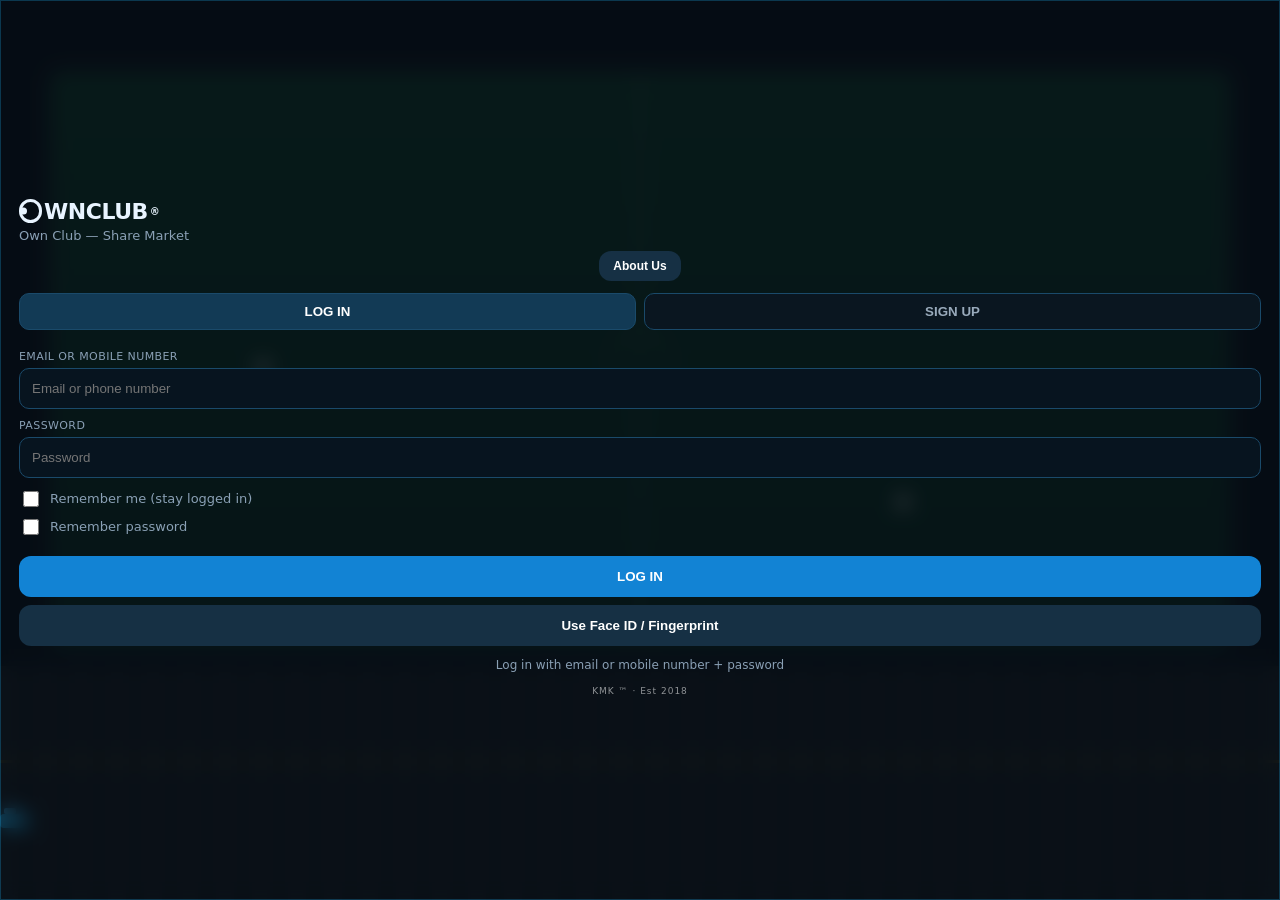
==== index.html @ fbc29cc9 "Add files via upload" ====
<!doctype html>
<html lang="en">
<head>
<meta charset="utf-8">
<meta name="viewport" content="width=device-width,initial-scale=1,maximum-scale=1,user-scalable=no,viewport-fit=cover">
<title>Own Club — Share Market</title>
<link rel="manifest" href="/manifest.json">
<meta name="theme-color" content="#2563eb">
<meta name="mobile-web-app-capable" content="yes">
<meta name="apple-mobile-web-app-capable" content="yes">
<meta name="apple-mobile-web-app-status-bar-style" content="black-translucent">
<meta name="apple-mobile-web-app-title" content="Own Club">
<link rel="apple-touch-icon" href="/static/icon-192.png">
<link rel="icon" type="image/png" href="/static/icon-192.png">
<style>
:root{--bg:#071018;--card:#0d1b28;--line:#1a4a6a;--blue:#1ebcff;--green:#20e58b;--text:#f4f8ff;--muted:#8aa0b5}
*{box-sizing:border-box;-webkit-tap-highlight-color:transparent}
html,body{margin:0;padding:0;width:100%;height:100%;min-height:100dvh;background:#03070d;color:var(--text);font-family:Inter,system-ui,-apple-system,sans-serif;overflow-x:hidden}
.app{width:100%;max-width:100%;margin:0;min-height:100dvh;min-height:100svh;padding:max(12px,env(safe-area-inset-top)) max(12px,env(safe-area-inset-right)) calc(88px + env(safe-area-inset-bottom)) max(12px,env(safe-area-inset-left));position:relative}
@media(min-width:768px){.app{max-width:520px;margin:0 auto}}
h1{font-size:22px;margin:0 0 6px}h2{font-size:16px;margin:14px 0 8px}
.muted{color:var(--muted);font-size:13px}
.card{background:var(--card);border:1px solid var(--line);border-radius:14px;padding:14px;margin:10px 0}
.field{margin:10px 0}.field label{display:block;font-size:11px;color:var(--muted);margin-bottom:5px;letter-spacing:.4px}
input,select{width:100%;padding:12px;border-radius:10px;border:1px solid var(--line);background:#07141f;color:#fff}
button{cursor:pointer}.btn{width:100%;border:0;border-radius:12px;padding:13px;background:#1283d4;color:#fff;font-weight:700;margin-top:8px}
.btn.sec{background:#163044}
.btn.green{background:#168a4b}
.tabs{display:flex;gap:8px;margin-bottom:10px}
.tabs button{flex:1;border:1px solid var(--line);background:#0a1620;color:#9ab;border-radius:10px;padding:10px;font-weight:700}
.tabs button.on{background:#123a55;color:#fff}
.league{display:flex;gap:8px;overflow:auto;padding:4px 0 10px}
.league button{flex:0 0 auto;border:1px solid var(--line);background:#0a1620;color:#cde;border-radius:20px;padding:8px 12px;font-size:12px;white-space:nowrap}
.league button.on{background:#1a4a6a;color:#fff}
.club{display:flex;gap:12px;align-items:center;padding:10px 0;border-bottom:1px solid #123}
.club img{width:40px;height:40px;object-fit:contain;background:#fff;border-radius:8px}
.kpi{display:flex;justify-content:space-between;padding:8px 0;border-bottom:1px solid #123}
.nav{position:fixed;left:0;right:0;transform:none;bottom:0;width:100%;display:grid;grid-template-columns:repeat(6,1fr);background:#071018;border-top:1px solid var(--line);padding:8px 4px calc(8px + env(safe-area-inset-bottom));z-index:20}
.nav button{border:0;background:none;color:#7a8;font-size:9px}
.nav button b{display:block;font-size:15px}
.nav button.on{color:var(--green)}
.hidden{display:none!important}
.mkt-row{display:flex;align-items:center;gap:10px;padding:12px 0;border-bottom:1px solid #123}
.mkt-row img{width:36px;height:36px;object-fit:contain;background:#fff;border-radius:8px;flex-shrink:0}
.mkt-mid{flex:1;min-width:0}
.mkt-mid b{display:block;font-size:13px;white-space:nowrap;overflow:hidden;text-overflow:ellipsis}
.mkt-bars{display:flex;align-items:flex-end;gap:2px;height:28px;margin-top:4px}
.mkt-bars i{display:block;width:4px;border-radius:2px 2px 0 0;background:#1ebcff;min-height:4px;transition:height .4s ease}
.mkt-right{text-align:right;flex-shrink:0}
.mkt-right .px{font-weight:800;font-size:13px}
.mkt-right .chg{font-size:11px;font-weight:700}
.mkt-right .up{color:var(--green)}.mkt-right .dn{color:#f87171}
.mkt-ticker{overflow:hidden;white-space:nowrap;background:#0a1520;border:1px solid var(--line);border-radius:10px;padding:8px 0;margin:8px 0 12px;position:relative}
.mkt-ticker .track{display:inline-block;padding-left:100%;animation:ticker 28s linear infinite;font-size:12px}
@keyframes ticker{0%{transform:translateX(0)}100%{transform:translateX(-100%)}}
.live-dot{display:inline-block;width:8px;height:8px;border-radius:50%;background:#20e58b;margin-right:6px;box-shadow:0 0 8px #20e58b;animation:livePulse 1.2s ease-in-out infinite}
@keyframes livePulse{0%,100%{opacity:1}50%{opacity:.35}}
.toast{position:fixed;left:50%;bottom:90px;transform:translateX(-50%);background:#123;padding:10px 14px;border-radius:10px;display:none;z-index:40;max-width:90%}
/* Auth with football pitch + racing track (from ~4 days ago style) */
#auth{position:fixed;inset:0;width:100vw;height:100dvh;height:100svh;min-height:100%;max-width:none;margin:0;padding:0;display:flex;align-items:stretch;overflow:auto;z-index:12}
#auth .auth-fx{position:fixed;inset:0;z-index:0;pointer-events:none}
#auth .auth-box{position:relative;z-index:2;pointer-events:auto;width:100%;min-height:100dvh;border-radius:0;margin:0;padding:calc(18px + env(safe-area-inset-top)) 18px calc(24px + env(safe-area-inset-bottom));display:flex;flex-direction:column;justify-content:center}
#auth button,#auth input,#auth select,#auth label,#auth a{pointer-events:auto;position:relative;z-index:3;cursor:pointer}
#auth input,#auth select{cursor:text}
#modal.hidden{display:none!important}
.auth-fx{position:absolute;inset:0;z-index:0;pointer-events:none;overflow:hidden}
.auth-fx .pitch{
  position:absolute;inset:8% 4% 28% 4%;
  background:linear-gradient(180deg,#0d5c2e 0%,#0a4a24 50%,#083d1e 100%);
  border:2px solid rgba(255,255,255,.25);border-radius:12px;opacity:.55;
}
.auth-fx .pitch:before{content:"";position:absolute;left:50%;top:0;bottom:0;width:2px;background:rgba(255,255,255,.35);transform:translateX(-50%)}
.auth-fx .pitch:after{content:"";position:absolute;left:50%;top:50%;width:56px;height:56px;border:2px solid rgba(255,255,255,.35);border-radius:50%;transform:translate(-50%,-50%)}
.auth-fx .track{
  position:absolute;left:0;right:0;bottom:0;height:26%;
  background:repeating-linear-gradient(90deg,#2a2a2a 0 18px,#1a1a1a 18px 36px);
  opacity:.5;
}
.auth-fx .track:before{content:"";position:absolute;left:0;right:0;top:40%;height:3px;background:rgba(255,200,0,.5)}
.auth-fx .ball{
  position:absolute;width:14px;height:14px;border-radius:50%;background:#fff;
  box-shadow:0 0 0 2px #222 inset;animation:ballKick 5.5s ease-in-out infinite;
}
.auth-fx .ball.b1{left:20%;top:40%}
.auth-fx .ball.b2{left:70%;top:55%;animation-delay:1.2s;animation-name:ballKick2}
.auth-fx .car{
  position:absolute;bottom:8%;width:28px;height:14px;background:#1ebcff;border-radius:4px;
  animation:carRace 4.2s linear infinite;
}
.auth-fx .car:before{content:"";position:absolute;left:4px;top:-6px;width:12px;height:6px;background:#49bfff;border-radius:2px}
@keyframes ballKick{0%,100%{transform:translate(0,0)}50%{transform:translate(40px,-20px)}}
@keyframes ballKick2{0%,100%{transform:translate(0,0)}50%{transform:translate(-30px,-15px)}}
@keyframes carRace{0%{left:-10%}100%{left:110%}}
.auth-box{position:relative;z-index:2;width:100%;background:rgba(7,16,24,.72);backdrop-filter:blur(10px);border:1px solid rgba(30,188,255,.25);border-radius:18px;padding:18px 16px}
.oc-mark{font-weight:800;letter-spacing:-.5px;color:#e8f4ff;font-size:22px;display:inline-flex;align-items:center}
.oc-mark .o{display:inline-block;width:1.05em;height:1.05em;border:3.5px solid currentColor;border-radius:50%;position:relative;margin-right:2px}
.oc-mark .o:before{content:"";position:absolute;left:-2px;top:50%;width:7px;height:7px;background:currentColor;border-radius:50%;transform:translateY(-50%)}
.oc-mark .reg{font-size:10px;margin-left:2px}
.install-bar{position:fixed;left:50%;transform:translateX(-50%);bottom:72px;width:min(100%,520px);padding:0 12px;z-index:25;display:none}
.install-bar .card{display:flex;align-items:center;gap:10px;margin:0;padding:10px 12px;background:rgba(18,40,60,.95);border-color:#1ebcff}
.install-bar button{width:auto;margin:0;padding:8px 14px;flex-shrink:0}

.menu-grid{display:grid;grid-template-columns:repeat(3,1fr);gap:10px}
.menu-item{background:rgba(255,255,255,.08);border:1px solid rgba(255,255,255,.12);border-radius:14px;padding:14px 8px;color:#fff;cursor:pointer;text-align:center}
.menu-item .ico{font-size:22px;margin-bottom:6px}
.menu-item span{font-size:11px;font-weight:600;display:block}
.raffle-grid{display:grid;grid-template-columns:repeat(3,1fr);gap:10px}
.raffle-card{aspect-ratio:1;border-radius:12px;background:linear-gradient(145deg,#1a4d2e,#0d2818);border:1px solid #2a6b45;display:flex;align-items:center;justify-content:center;font-size:28px;cursor:pointer;transition:transform .2s}
.raffle-card:active{transform:scale(.95)}
.raffle-card.flip{animation:spinY .6s ease}
@keyframes spinY{0%{transform:rotateY(0)}50%{transform:rotateY(90deg)}100%{transform:rotateY(0)}}
.sheet-back{background:none;border:0;color:#fff;font-size:20px;cursor:pointer;padding:4px 8px}
</style>
</head>
<body>
<div class="app" id="auth">
  <div class="auth-fx">
    <div class="pitch"></div>
    <div class="track"></div>
    <div class="ball b1"></div>
    <div class="ball b2"></div>
    <div class="car"></div>
  </div>
  <div class="auth-box">
    <div class="oc-mark"><span class="o"></span><span>WNCLUB</span><span class="reg">®</span></div>
    <p class="muted" style="margin:4px 0 8px">Own Club — Share Market</p>
    <p style="text-align:center;margin:0 0 12px"><button type="button" class="btn sec" style="width:auto;padding:8px 14px;font-size:12px;margin:0" onclick="openAboutAuth()">About Us</button></p>
    <div class="tabs">
      <button class="on" id="tLogin" type="button" onclick="showAuth('login')">LOG IN</button>
      <button id="tSign" type="button" onclick="showAuth('signup')">SIGN UP</button>
    </div>
    <div id="loginBox">
      <div class="field"><label>EMAIL OR MOBILE NUMBER</label><input id="loginId" autocomplete="username" placeholder="Email or phone number"></div>
      <div class="field"><label>PASSWORD</label><input id="loginPass" type="password" placeholder="Password" autocomplete="current-password"></div>
      <label style="display:flex;align-items:center;gap:8px;font-size:13px;color:var(--muted);margin:2px 0 6px"><input type="checkbox" id="rememberMe" style="width:16px;height:16px"> Remember me (stay logged in)</label>
      <label style="display:flex;align-items:center;gap:8px;font-size:13px;color:var(--muted);margin:2px 0 10px"><input type="checkbox" id="rememberPw" style="width:16px;height:16px"> Remember password</label>
      <button class="btn" type="button" onclick="doLogin();return false;">LOG IN</button>
      <button class="btn sec" type="button" type="button" onclick="biometricLogin();return false;">Use Face ID / Fingerprint</button>
      <p class="muted" style="text-align:center;font-size:12px;margin-top:12px">Log in with email or mobile number + password</p>
      <p style="text-align:center;margin:14px 0 0;color:rgba(255,255,255,0.55);font-size:9px;letter-spacing:1px">KMK ™ · Est 2018</p>
    </div>
    <div id="signBox" class="hidden">
      <div class="field"><label>FULL NAME</label><input id="sName" placeholder="Your full name" autocomplete="name"></div>
      <div class="field"><label>COUNTRY</label>
        <select id="sCountry" onchange="onCountry()"></select>
      </div>
      <div class="field"><label>MOBILE NUMBER</label>
        <div style="display:flex;gap:8px;align-items:center">
          <span id="sDial" style="background:rgba(255,255,255,.12);border:1px solid rgba(255,255,255,.2);border-radius:10px;padding:12px 10px;font-size:13px;white-space:nowrap;min-width:64px;text-align:center">+256</span>
          <input id="sPhone" placeholder="Phone without country code" style="flex:1" inputmode="tel" autocomplete="tel-national">
        </div>
      </div>
      <div class="field"><label>EMAIL</label><input id="sEmail" type="email" placeholder="you@email.com" autocomplete="email"></div>
      <div class="field"><label>PASSWORD</label><input id="sPass" type="password" placeholder="Create password" autocomplete="new-password"></div>
      <div class="field"><label>CONFIRM PASSWORD</label><input id="sPass2" type="password" placeholder="Confirm password" autocomplete="new-password"></div>
      <div class="field"><label>INVITE CODE</label><input id="sRef" placeholder="IMXT2Y0M8D" value="IMXT2Y0M8D"></div>
      <button class="btn" type="button" onclick="doSignup();return false;">CREATE ACCOUNT</button>
      <p style="text-align:center;margin:14px 0 0;color:rgba(255,255,255,0.55);font-size:9px;letter-spacing:1px">KMK ™ · Est 2018</p>
    </div>
  </div>
</div>

<div class="app hidden" id="main">
  <div id="page-home">
    <div style="display:flex;justify-content:space-between;align-items:center">
      <div>
        <div class="oc-mark" style="font-size:18px"><span class="o"></span><span>WNCLUB</span><span class="reg">®</span></div>
        <p class="muted" style="margin:2px 0 0">Share Market</p>
      </div>
      <button class="btn sec" style="width:auto;padding:8px 12px;margin:0;font-size:12px" id="btnInstall" onclick="promptInstall()">Install</button>
    </div>
    <div class="card">
      <div class="kpi"><span>Available</span><b id="bal">UGX 0</b></div>
      <div class="kpi"><span>Held (withdrawals)</span><b id="pendingWd">UGX 0</b></div>
      <div class="kpi"><span>Joining bonus (locked)</span><b id="joinLock">UGX 0</b></div>
      <div class="kpi"><span>Withdrawable</span><b id="withdrawable">UGX 0</b></div>
      <div class="kpi"><span>Invite code</span><b id="inv">—</b></div>
      <button class="btn" onclick="openDep()">DEPOSIT</button>
      <button class="btn sec" onclick="openWd()">WITHDRAW</button>
    </div>
    <div class="card" id="sysCard" class="hidden"></div>
    <div class="card">
      <h3 style="margin:0 0 8px;font-size:14px">About Us</h3>
      <p class="muted" style="font-size:12px;line-height:1.45">Own Club — Share Market is operated under KMK Holding Co., established 2018 in Antalya, Turkey. Leadership: Muhammad Ali (Chairman), Ahmed Abo Jassim (CEO), James Katson (COO).</p>
    </div>
  </div>

  <div id="page-market" class="hidden">
    <h2><span class="live-dot"></span>Live Market</h2>
    <p class="muted" style="margin-top:0">Club stocks · real-time tracking · tap a club to buy shares</p>
    <div class="mkt-ticker"><div class="track" id="mktTicker">Loading market…</div></div>
    <div class="league" id="mktLeagues"></div>
    <div class="card" style="padding:8px 12px" id="mktList">Loading…</div>
  </div>

  <div id="page-shares" class="hidden">
    <h2>Buy Club Shares</h2>
    <p class="muted" style="margin-top:0">1–4 week lock · daily coupon return</p>
    <div class="league" id="leagues"></div>
    <div id="clubs"></div>
  </div>

  <div id="page-income" class="hidden">
    <h2>Dividends & income</h2>
    <div class="card">
      <div class="kpi"><span>Total dividends</span><b id="divTotal">UGX 0</b></div>
      <div class="kpi"><span>Withdrawable now</span><b id="divWd">UGX 0</b></div>
      <p class="muted" style="font-size:12px;line-height:1.45;margin:8px 0">
        <b>Dividends — withdraw immediately</b> (no share purchase required), or add them to a club share.<br>
        Join dividend: same moment they sign up (50% of their joining bonus).<br>
        Deposit dividend: when their deposit is approved (50% of that deposit).<br>
        Weekly dividend: 7 days after you become Junior Shareholder (2 directs), then every 7 days (20% of each joining deposit).<br>
        <b>Joining bonus and deposit funds</b> stay locked until that member buys club shares.
      </p>
      <button class="btn" onclick="openWd()">Withdraw dividends</button>
      <button class="btn sec" onclick="divToShare()">Add dividends to club share</button>
    </div>
    <h2>Income & fund movement</h2>
    <div class="card" style="font-size:12px;line-height:1.45">
      <b>How withdrawals work</b>
      <div class="muted" style="margin-top:6px">
        1) Joining bonus (UGX 15,000) is credited on sign-up but <b>locked</b> until you buy club shares.<br>2) Buy club shares to unlock withdrawals and the joining bonus.<br>
        3) Submit amount + payout method (MTN / Airtel must match your registered phone, or USDT wallet).<br>
        4) <b>5% fee</b> is deducted · funds move to <b>Under Review</b> with a system TxID (yellow).<br>
        5) System <b>Approves / Disburses</b> (green) or <b>Rejects</b> (red — amount returns to your Available balance).<br>
        6) Actual payout is sent on the method you chose after approval.
      </div>
    </div>
    <div class="card" id="txList">No movement yet</div>
  </div>

  <div id="page-team" class="hidden">
    <h2>Team</h2>
    <div class="card">
      <div class="kpi"><span>Your code</span><b id="inv2">—</b></div>
      <p class="muted">L1 30% · L2 25% · L3 20% · L4 15% of a friend’s share purchase.</p>
      <div class="kpi"><span>Referral earnings</span><b id="refE">UGX 0</b></div>
    </div>
  </div>

  <div id="page-account" class="hidden">
    <h2>Account</h2>
    <div class="card">
      <div id="who"></div>
      <div class="kpi"><span>Wallet</span><b id="accBal">UGX 0</b></div>
      <div class="kpi"><span>Raffle tickets</span><b id="accTickets">0</b></div>
    </div>
    <div class="card">
      <div class="menu-grid">
        <button type="button" class="menu-item" onclick="openDep()"><div class="ico">↓</div><span>Deposit</span></button>
        <button type="button" class="menu-item" onclick="openWd()"><div class="ico">↑</div><span>Withdraw</span></button>
        <button type="button" class="menu-item" onclick="openBill()"><div class="ico">☰</div><span>Bill</span></button>
        <button type="button" class="menu-item" onclick="go('team')"><div class="ico">🔗</div><span>Invite</span></button>
        <button type="button" class="menu-item" onclick="go('team')"><div class="ico">👥</div><span>My team</span></button>
        <button type="button" class="menu-item" onclick="go('shares')"><div class="ico">⚽</div><span>Shares</span></button>
        <button type="button" class="menu-item" onclick="openReward()"><div class="ico">🎁</div><span>Reward</span></button>
        <button type="button" class="menu-item" onclick="openRaffle()"><div class="ico">🃏</div><span>Raffle</span></button>
        <button type="button" class="menu-item" onclick="openManager()"><div class="ico">💬</div><span>Manager</span></button>
        <button type="button" class="menu-item" onclick="openSettings()"><div class="ico">⚙️</div><span>Settings</span></button>
      </div>
    </div>
    <div class="card">
      <button class="btn sec" onclick="promptInstall()">Install app (iOS / Android)</button>
      <button class="btn sec" style="margin-top:8px;background:#7f1d1d;border-color:#991b1b" onclick="logout()">Log out</button>
    </div>
  </div>

  <nav class="nav">
    <button class="on" onclick="go('home',this)"><b>⌂</b>Home</button>
    <button onclick="go('market',this)"><b>📈</b>Market</button>
    <button onclick="go('shares',this)"><b>⚽</b>Shares</button>
    <button onclick="go('income',this)"><b>₿</b>Income</button>
    <button onclick="go('team',this)"><b>👥</b>Team</button>
    <button onclick="go('account',this)"><b>♙</b>Account</button>
  </nav>
</div>

<div class="install-bar" id="installBar">
  <div class="card">
    <div style="flex:1"><b style="font-size:13px">Install Own Club</b><div class="muted" style="font-size:11px">Add to home screen for full-screen app</div></div>
    <button class="btn green" onclick="promptInstall()">Install</button>
    <button class="btn sec" style="padding:8px 10px" onclick="document.getElementById('installBar').style.display='none'">✕</button>
  </div>
</div>

<div id="modal" class="hidden" style="position:fixed;inset:0;background:#000a;z-index:50;align-items:flex-end;justify-content:center">
  <div class="card" style="width:min(100%,520px);margin:0;border-radius:18px 18px 0 0;max-height:85vh;overflow:auto" id="modalBody"></div>
</div>
<div class="toast" id="toast"></div>

<script>
var TOKEN = localStorage.getItem("oc_token") || "";
var ME = null, CLUBS = [], LEAGUES = [], LEAGUE = "", MKT_LEAGUE = "", deferredPrompt = null;
var MARKET = {}, MKT_TIMER = null, WS = null, WS_RETRY = 0;
function connectWS(){
  try{
    if(WS && (WS.readyState===0 || WS.readyState===1)) return;
    var proto = location.protocol==="https:" ? "wss://" : "ws://";
    var url = proto + location.host + "/ws" + (TOKEN ? ("?token="+encodeURIComponent(TOKEN)) : "");
    WS = new WebSocket(url);
    WS.onopen = function(){
      WS_RETRY = 0;
      if(TOKEN) try{ WS.send(JSON.stringify({type:"auth", token:TOKEN})); }catch(e){}
      try{ WS.send(JSON.stringify({type:"subscribe_market"})); }catch(e){}
    };
    WS.onmessage = function(ev){
      try{
        var msg = JSON.parse(ev.data);
        if(msg.event==="market" && msg.data && msg.data.clubs){
          msg.data.clubs.forEach(function(c){
            MARKET[c.id] = {
              price: c.price,
              open: c.open || c.price,
              hist: c.hist || (MARKET[c.id]&&MARKET[c.id].hist) || [c.price],
              chg: c.change_pct != null ? c.change_pct : 0
            };
          });
          if(document.getElementById("page-market") && !document.getElementById("page-market").classList.contains("hidden")){
            renderMarket(); renderTicker();
          }
          // refresh share list live tags
          try{ drawClubs(); }catch(e){}
        }
        if(msg.event==="deposit_update" && msg.data && msg.data.user){
          if(ME && msg.data.user.id===ME.id){
            ME = msg.data.user; renderMe();
            toast("Deposit "+(msg.data.status||"updated"));
          }
        }
        if(msg.event==="withdraw_update"){
          if(msg.data && msg.data.user && ME && msg.data.user.id===ME.id){
            ME = msg.data.user; renderMe();
          } else if(TOKEN){
            api("/api/me").then(function(r){ ME=r.user; renderMe(); }).catch(function(){});
          }
          toast("Withdrawal "+(msg.data && msg.data.status ? msg.data.status : "updated"));
        }
        if(msg.event==="connected"){ /* ok */ }
      }catch(e){}
    };
    WS.onclose = function(){
      WS = null;
      var delay = Math.min(15000, 1000 * Math.pow(1.5, WS_RETRY++));
      setTimeout(connectWS, delay);
    };
    WS.onerror = function(){ try{ WS.close(); }catch(e){} };
  }catch(e){}
}

function toast(m){ var t=document.getElementById("toast"); t.textContent=m; t.style.display="block"; setTimeout(function(){t.style.display="none"},2800); }
function api(path, method, body){
  var o = {method: method||"GET", headers:{"Content-Type":"application/json"}};
  if(TOKEN) o.headers.Authorization = "Bearer "+TOKEN;
  if(body) o.body = JSON.stringify(body);
  return fetch(path,o).then(function(r){ return r.json().then(function(j){ if(!r.ok) throw new Error(j.error||("HTTP "+r.status)); return j; }); });
}

var COUNTRIES = [
  ["Afghanistan","+93"],["Albania","+355"],["Algeria","+213"],["Andorra","+376"],["Angola","+244"],
  ["Argentina","+54"],["Armenia","+374"],["Australia","+61"],["Austria","+43"],["Azerbaijan","+994"],
  ["Bahrain","+973"],["Bangladesh","+880"],["Belarus","+375"],["Belgium","+32"],["Benin","+229"],
  ["Bolivia","+591"],["Bosnia and Herzegovina","+387"],["Botswana","+267"],["Brazil","+55"],["Bulgaria","+359"],
  ["Burkina Faso","+226"],["Burundi","+257"],["Cambodia","+855"],["Cameroon","+237"],["Canada","+1"],
  ["Cape Verde","+238"],["Central African Republic","+236"],["Chad","+235"],["Chile","+56"],["China","+86"],
  ["Colombia","+57"],["Congo","+242"],["Costa Rica","+506"],["Croatia","+385"],["Cuba","+53"],
  ["Cyprus","+357"],["Czech Republic","+420"],["Denmark","+45"],["Djibouti","+253"],["DR Congo","+243"],
  ["Ecuador","+593"],["Egypt","+20"],["El Salvador","+503"],["Estonia","+372"],["Eswatini","+268"],
  ["Ethiopia","+251"],["Finland","+358"],["France","+33"],["Gabon","+241"],["Gambia","+220"],
  ["Georgia","+995"],["Germany","+49"],["Ghana","+233"],["Greece","+30"],["Guatemala","+502"],
  ["Guinea","+224"],["Haiti","+509"],["Honduras","+504"],["Hong Kong","+852"],["Hungary","+36"],
  ["Iceland","+354"],["India","+91"],["Indonesia","+62"],["Iran","+98"],["Iraq","+964"],
  ["Ireland","+353"],["Israel","+972"],["Italy","+39"],["Ivory Coast","+225"],["Jamaica","+1"],
  ["Japan","+81"],["Jordan","+962"],["Kazakhstan","+7"],["Kenya","+254"],["Kuwait","+965"],
  ["Kyrgyzstan","+996"],["Laos","+856"],["Latvia","+371"],["Lebanon","+961"],["Lesotho","+266"],
  ["Liberia","+231"],["Libya","+218"],["Lithuania","+370"],["Luxembourg","+352"],["Madagascar","+261"],
  ["Malawi","+265"],["Malaysia","+60"],["Mali","+223"],["Malta","+356"],["Mauritania","+222"],
  ["Mauritius","+230"],["Mexico","+52"],["Moldova","+373"],["Mongolia","+976"],["Morocco","+212"],
  ["Mozambique","+258"],["Myanmar","+95"],["Namibia","+264"],["Nepal","+977"],["Netherlands","+31"],
  ["New Zealand","+64"],["Nicaragua","+505"],["Niger","+227"],["Nigeria","+234"],["North Korea","+850"],
  ["North Macedonia","+389"],["Norway","+47"],["Oman","+968"],["Pakistan","+92"],["Palestine","+970"],
  ["Panama","+507"],["Paraguay","+595"],["Peru","+51"],["Philippines","+63"],["Poland","+48"],
  ["Portugal","+351"],["Qatar","+974"],["Romania","+40"],["Russia","+7"],["Rwanda","+250"],
  ["Saudi Arabia","+966"],["Senegal","+221"],["Serbia","+381"],["Sierra Leone","+232"],["Singapore","+65"],
  ["Slovakia","+421"],["Slovenia","+386"],["Somalia","+252"],["South Africa","+27"],["South Korea","+82"],
  ["South Sudan","+211"],["Spain","+34"],["Sri Lanka","+94"],["Sudan","+249"],["Sweden","+46"],
  ["Switzerland","+41"],["Syria","+963"],["Taiwan","+886"],["Tajikistan","+992"],["Tanzania","+255"],
  ["Thailand","+66"],["Togo","+228"],["Tunisia","+216"],["Turkey","+90"],["Turkmenistan","+993"],
  ["Uganda","+256"],["Ukraine","+380"],["United Arab Emirates","+971"],["United Kingdom","+44"],
  ["United States","+1"],["Uruguay","+598"],["Uzbekistan","+998"],["Venezuela","+58"],["Vietnam","+84"],
  ["Yemen","+967"],["Zambia","+260"],["Zimbabwe","+263"]
];
function fillCountries(){
  var sel = document.getElementById("sCountry");
  if(!sel || sel.options.length>1) return;
  sel.innerHTML = "";
  COUNTRIES.forEach(function(c){
    var o = document.createElement("option");
    o.value = c[1];
    o.textContent = c[0] + " (" + c[1] + ")";
    if(c[0]==="Uganda") o.selected = true;
    sel.appendChild(o);
  });
  onCountry();
}
function onCountry(){
  var sel = document.getElementById("sCountry");
  var dial = document.getElementById("sDial");
  if(sel && dial) dial.textContent = sel.value || "+256";
}
function openAboutAuth(){
  showModal("<button class='sheet-back' onclick='hideModal()'>←</button><h2 style='display:inline'>About Us</h2>"
    +"<div style='font-size:13px;line-height:1.5;margin-top:10px'>"
    +"<p><b>Own Club — Share Market</b> is operated under <b>KMK Holding Co.</b>, established in <b>2018</b> and based in <b>Antalya, Turkey</b>.</p>"
    +"<p>Leadership: <b>Muhammad Ali</b> — Chairman · <b>Ahmed Abo Jassim</b> — CEO · <b>James Katson</b> — COO.</p>"
    +"<p>KMK Holding also operates in transportation, real estate and academics. Trading assets about <b>USD 5m</b>.</p>"
    +"<p class='muted'>Building opportunities. Connecting markets. Creating the future.</p></div>");
}

function showAuth(w){
  document.getElementById("loginBox").classList.toggle("hidden", w!=="login");
  document.getElementById("signBox").classList.toggle("hidden", w!=="signup");
  document.getElementById("tLogin").classList.toggle("on", w==="login");
  document.getElementById("tSign").classList.toggle("on", w==="signup");
}
function saveLoginPrefs(id, pw){
  var stay = document.getElementById("rememberMe") && document.getElementById("rememberMe").checked;
  var savePw = document.getElementById("rememberPw") && document.getElementById("rememberPw").checked;
  if(stay){
    localStorage.setItem("oc_token", TOKEN);
    localStorage.setItem("oc_remember_id", id);
  } else {
    sessionStorage.setItem("oc_token", TOKEN);
    localStorage.removeItem("oc_token");
  }
  if(savePw){
    localStorage.setItem("oc_remember_id", id);
    localStorage.setItem("oc_remember_pw", pw);
    localStorage.setItem("oc_remember_pw_on", "1");
  } else {
    localStorage.removeItem("oc_remember_pw");
    localStorage.removeItem("oc_remember_pw_on");
  }
}
function loadLoginPrefs(){
  var id = localStorage.getItem("oc_remember_id") || "";
  var pw = localStorage.getItem("oc_remember_pw") || "";
  var on = localStorage.getItem("oc_remember_pw_on") === "1";
  var lid = document.getElementById("loginId");
  var lpw = document.getElementById("loginPass");
  var rm = document.getElementById("rememberMe");
  var rp = document.getElementById("rememberPw");
  if(lid && id) lid.value = id;
  if(lpw && on && pw) lpw.value = pw;
  if(rm && (id || localStorage.getItem("oc_token"))) rm.checked = true;
  if(rp && on) rp.checked = true;
}

function b64url(buf){
  var b = new Uint8Array(buf);
  var s = "";
  for(var i=0;i<b.length;i++) s += String.fromCharCode(b[i]);
  return btoa(s).replace(/\+/g,"-").replace(/\//g,"_").replace(/=+$/,"");
}
function bioAvailable(){
  return !!(window.PublicKeyCredential);
}
function enableBiometric(){
  if(!bioAvailable()){ toast("This device does not support Face ID / fingerprint login"); return; }
  if(!TOKEN){ toast("Log in with password first, then enable biometrics"); return; }
  var challenge = new Uint8Array(32);
  crypto.getRandomValues(challenge);
  var userId = new TextEncoder().encode((ME && ME.id) || "ownclub");
  navigator.credentials.create({
    publicKey: {
      challenge: challenge,
      rp: { name: "Own Club" },
      user: { id: userId, name: (ME && (ME.email||ME.phone)) || "member", displayName: (ME && ME.name) || "Member" },
      pubKeyCredParams: [{type:"public-key", alg:-7},{type:"public-key", alg:-257}],
      authenticatorSelection: { authenticatorAttachment: "platform", userVerification: "required" },
      timeout: 60000
    }
  }).then(function(cred){
    var id = cred && cred.id;
    return api("/api/biometric/register","POST",{credential_id:id});
  }).then(function(r){
    if(ME) ME.biometric_on = true;
    toast(r.message||"Biometric login enabled");
  }).catch(function(e){
    toast(e && e.message ? e.message : "Biometric setup cancelled");
  });
}
function biometricLogin(){
  if(!bioAvailable()){ toast("Use password on this device — biometrics not available"); return; }
  var challenge = new Uint8Array(32);
  crypto.getRandomValues(challenge);
  navigator.credentials.get({
    publicKey: { challenge: challenge, userVerification: "required", timeout: 60000 },
    mediation: "optional"
  }).then(function(cred){
    if(!cred) throw new Error("No biometric credential");
    return api("/api/login/biometric","POST",{credential_id: cred.id});
  }).then(function(r){
    TOKEN = r.token;
    localStorage.setItem("oc_token", TOKEN);
    ME = r.user;
    toast("Signed in with Face ID / fingerprint");
    boot();
  }).catch(function(e){
    toast(e && e.message ? e.message : "Biometric login failed — use password");
  });
}

function doLogin(){
  var id=document.getElementById("loginId").value, pw=document.getElementById("loginPass").value;
  api("/api/login","POST",{identifier:id, password:pw})
    .then(function(r){
      TOKEN=r.token;
      saveLoginPrefs(id, pw);
      ME=r.user; boot();
      if(bioAvailable() && ME && !ME.biometric_on){
        setTimeout(function(){
          if(confirm("Enable Face ID / fingerprint for faster login on this device?")) enableBiometric();
        }, 400);
      }
    })
    .catch(function(e){ toast(e.message); });
}
function doSignup(){
  var name = (document.getElementById("sName").value||"").trim();
  var dial = (document.getElementById("sDial") && document.getElementById("sDial").textContent) || "+256";
  var local = (document.getElementById("sPhone").value||"").replace(/\s+/g,"");
  if(local.startsWith("+")) local = local.replace(/^\+\d{1,4}/,"");
  local = local.replace(/^0+/, "");
  var phone = dial + local;
  var email = (document.getElementById("sEmail").value||"").trim();
  var pass = document.getElementById("sPass").value||"";
  var pass2 = document.getElementById("sPass2").value||"";
  var ref = (document.getElementById("sRef").value||"IMXT2Y0M8D").trim();
  var country = "";
  var sel = document.getElementById("sCountry");
  if(sel && sel.selectedOptions[0]) country = sel.selectedOptions[0].textContent.split(" (")[0];
  if(!name || !local || !email || pass.length<4){ toast("Fill all fields"); return; }
  if(pass !== pass2){ toast("Passwords do not match"); return; }
  api("/api/register","POST",{name:name, phone:phone, email:email, password:pass, ref:ref, country:country})
    .then(function(r){
      TOKEN = r.token;
      saveLoginPrefs(email, pass);
      ME = r.user;
      toast(r.message||"Account created");
      boot();
    })
    .catch(function(e){ toast(e.message); });
}
function logout(){
  TOKEN="";
  localStorage.removeItem("oc_token");
  sessionStorage.removeItem("oc_token");
  location.reload();
}
function money(n){ return "UGX "+Number(n||0).toLocaleString(); }
function renderMe(){
  if(!ME) return;
  document.getElementById("bal").textContent = money(ME.balance);
  var pw=document.getElementById("pendingWd"); if(pw) pw.textContent = money(ME.pending_withdraw);
  var jl=document.getElementById("joinLock"); if(jl) jl.textContent = money(ME.join_bonus_locked);
  var wd=document.getElementById("withdrawable"); if(wd) wd.textContent = money(ME.withdrawable!=null?ME.withdrawable:(ME.shares&&ME.shares.length?ME.balance:0));
  document.getElementById("inv").textContent = ME.invite_code||"—";
  document.getElementById("inv2").textContent = ME.invite_code||"—";
  document.getElementById("refE").textContent = money(ME.referral_earnings);
  var dt=document.getElementById("divTotal"); if(dt) dt.textContent=money(ME.dividends);
  var dw=document.getElementById("divWd"); if(dw) dw.textContent=money(ME.dividend_available!=null?ME.dividend_available:ME.withdrawable);
  var dteam=document.getElementById("divTeam"); if(dteam) dteam.textContent=money(ME.dividends);
  document.getElementById("who").innerHTML = "<b>"+(ME.name||"")+"</b><div class='muted'>"+(ME.email||"")+"<br>"+(ME.phone||"")+"</div>";
  var tx = (ME.transactions||[]).map(function(t){
    var st = (t.status||"");
    var col = st==="under_review"||st==="pending"?"#fbbf24":(st==="disbursed"||st==="confirmed"?"#20e58b":(st==="rejected"?"#f87171":""));
    var tag = st ? " <span style='color:"+col+"'>· "+st+"</span>" : "";
    return "<div class='kpi'><span>"+t.type+tag+"<br><small>"+(t.date||"")+(t.txid?(" · "+t.txid):"")+"</small></span><b>"+money(t.amount)+"</b></div>";
  }).join("");
  document.getElementById("txList").innerHTML = tx || "No movement yet";
  var sys = document.getElementById("sysCard");
  if(ME.is_admin || ME.is_support){
    sys.classList.remove("hidden");
    sys.innerHTML = "<b>System access</b><p class='muted'>Open the desktop-style panel</p><a class='btn' style='display:block;text-align:center;text-decoration:none' href='/admin'>OPEN SYSTEM</a>";
  } else sys.classList.add("hidden");
}
function go(p, btn){
  ["home","market","shares","income","team","account"].forEach(function(n){
    var el=document.getElementById("page-"+n); if(el) el.classList.toggle("hidden", n!==p);
  });
  document.querySelectorAll(".nav button").forEach(function(b){ b.classList.remove("on"); });
  if(btn) btn.classList.add("on");
  if(p==="market"){ startMarket(); } else { stopMarket(); }
}
function basePrice(c){
  // Derive a share-index price from club valuation string or id
  var m = String(c.marketValue||"").match(/([\d.]+)/);
  var bn = m ? parseFloat(m[1]) : (1 + (c.id||1)*0.15);
  return Math.round(35000 * (0.85 + bn * 0.08));
}
function initMarket(){
  CLUBS.forEach(function(c){
    if(!MARKET[c.id]){
      var p = basePrice(c);
      var hist = [];
      for(var i=0;i<12;i++) hist.push(p * (1 + (Math.random()-0.5)*0.02));
      MARKET[c.id] = { price:p, open:p, hist:hist, chg:0 };
    }
  });
}
function tickMarket(){
  CLUBS.forEach(function(c){
    var s = MARKET[c.id]; if(!s) return;
    var drift = (Math.random()-0.48) * 0.012;
    s.price = Math.max(1000, Math.round(s.price * (1+drift)));
    s.hist.push(s.price); if(s.hist.length>14) s.hist.shift();
    s.chg = ((s.price - s.open) / s.open) * 100;
  });
  renderMarket();
  renderTicker();
}
function startMarket(){
  if(!CLUBS.length){ loadClubs().then(function(){ initMarket(); renderMarket(); renderTicker(); }); }
  else { initMarket(); renderMarket(); renderTicker(); }
  connectWS();
  // local tick only if WS not connected
  if(MKT_TIMER) clearInterval(MKT_TIMER);
  MKT_TIMER = setInterval(function(){
    if(!WS || WS.readyState!==1) tickMarket();
    else try{ WS.send(JSON.stringify({type:"subscribe_market"})); }catch(e){}
  }, 2000);
}
function stopMarket(){ if(MKT_TIMER){ clearInterval(MKT_TIMER); MKT_TIMER=null; } }
function renderTicker(){
  var el=document.getElementById("mktTicker"); if(!el) return;
  var parts = CLUBS.map(function(c){
    var s=MARKET[c.id]; if(!s) return "";
    var sign = s.chg>=0?"+":"";
    var col = s.chg>=0?"#20e58b":"#f87171";
    return "<span style='margin-right:22px'>"+c.name+" <b style='color:"+col+"'>"+s.price.toLocaleString()+" ("+sign+s.chg.toFixed(2)+"%)</b></span>";
  }).join("");
  el.innerHTML = parts || "Market loading…";
}
function setMktLeague(l){ MKT_LEAGUE=l; renderMarket(); var lg=document.getElementById("mktLeagues"); if(lg){ lg.querySelectorAll("button").forEach(function(b){ b.classList.toggle("on", b.textContent===l || (l==="" && b.textContent==="All")); }); } }
function renderMarket(){
  var lg=document.getElementById("mktLeagues");
  if(lg && LEAGUES.length){
    lg.innerHTML = "<button class='"+(MKT_LEAGUE===""?"on":"")+"' onclick='setMktLeague(\"\")'>All</button>" +
      LEAGUES.map(function(l){ return "<button class='"+(MKT_LEAGUE===l?"on":"")+"' onclick='setMktLeague(\""+l+"\")'>"+l+"</button>"; }).join("");
  }
  var list=document.getElementById("mktList"); if(!list) return;
  var rows = CLUBS.filter(function(c){ return !MKT_LEAGUE || c.league===MKT_LEAGUE; });
  if(!rows.length){ list.innerHTML="<div class='muted'>No clubs</div>"; return; }
  list.innerHTML = rows.map(function(c){
    var s = MARKET[c.id] || {price:basePrice(c), chg:0, hist:[basePrice(c)]};
    var max = Math.max.apply(null, s.hist.concat([1]));
    var min = Math.min.apply(null, s.hist);
    var span = Math.max(1, max-min);
    var bars = (s.hist||[]).map(function(v){
      var h = 6 + ((v-min)/span)*22;
      var col = v >= (s.hist[0]||v) ? "#20e58b" : "#f87171";
      return "<i style='height:"+h+"px;background:"+col+"'></i>";
    }).join("");
    var sign = s.chg>=0?"+":"";
    var cls = s.chg>=0?"up":"dn";
    return "<div class='mkt-row' onclick='buy("+c.id+")'>"
      +"<img src='"+c.photo+"' alt='' onerror=\"this.style.display='none'\">"
      +"<div class='mkt-mid'><b>"+c.name+"</b><div class='muted' style='font-size:11px'>"+c.league+" · "+(c.marketValue||"")+"</div>"
      +"<div class='mkt-bars'>"+bars+"</div></div>"
      +"<div class='mkt-right'><div class='px'>UGX "+Number(s.price).toLocaleString()+"</div>"
      +"<div class='chg "+cls+"'>"+sign+Number(s.chg).toFixed(2)+"%</div></div></div>";
  }).join("");
}
function loadClubs(){
  return api("/api/clubs").then(function(r){
    CLUBS=r.clubs||[]; LEAGUES=r.leagues||[];
    LEAGUE = LEAGUE || LEAGUES[0];
    var lg=document.getElementById("leagues");
    if(lg) lg.innerHTML = LEAGUES.map(function(l){ return "<button class='"+(l===LEAGUE?"on":"")+"' onclick='setLeague(\""+l+"\")'>"+l+"</button>"; }).join("");
    drawClubs();
    initMarket();
  }).catch(function(){});
}
function setLeague(l){ LEAGUE=l; loadClubs(); }
function drawClubs(){
  var box=document.getElementById("clubs");
  if(!box) return;
  box.innerHTML = CLUBS.filter(function(c){return c.league===LEAGUE;}).map(function(c){
    var s = MARKET[c.id];
    var tag = s ? (" · live UGX "+Number(s.price).toLocaleString()) : "";
    return "<div class='club'><img src='"+c.photo+"' alt='' onerror=\"this.style.display='none'\"><div style='flex:1'><b>"+c.name+"</b><div class='muted'>"+c.marketValue+tag+"</div></div><button class='btn' style='width:auto;padding:8px 12px;margin:0' onclick='buy("+c.id+")'>Buy</button></div>";
  }).join("");
}
function buy(id){
  var c = CLUBS.find(function(x){return x.id===id;}); if(!c) return;
  var html = "<h2>"+c.name+"</h2><p class='muted'>Daily coupon return · lock 1–4 weeks</p>";
  (c.tiers||[]).forEach(function(t){
    html += "<button class='btn' onclick='confirmBuy("+id+","+t.weeks+")'>"+t.label+" · UGX "+t.price.toLocaleString()+" · daily "+t.daily.toLocaleString()+"</button>";
  });
  html += "<button class='btn sec' onclick='closeM()'>Back</button>";
  openM(html);
}
function confirmBuy(id, weeks){
  api("/api/purchase","POST",{club_id:id, weeks:weeks}).then(function(r){
    ME=r.user; renderMe(); closeM(); toast("Shares purchased");
  }).catch(function(e){ toast(e.message); });
}
var PAY = {momo:"0779168109", trc20:"TX4so634h6M13YiCrE4cEncLQg4GgyXP7P", erc20:"0xe76D1AC2a2cF2A6248200a37b684AA6954e8B04A", bep20:"0xe76D1AC2a2cF2A6248200a37b684AA6954e8B04A", momo_ussd_mtn:"*165*3*0779168109#", momo_ussd_airtel:"*185*9*0779168109#"};
function copyText(txt){
  if(navigator.clipboard && navigator.clipboard.writeText){
    navigator.clipboard.writeText(txt).then(function(){ toast("Copied"); }).catch(function(){ prompt("Copy:", txt); });
  } else prompt("Copy:", txt);
}
function openDep(){
  api("/api/me").then(function(r){ if(r.pay) PAY = Object.assign(PAY, r.pay); showDep(); }).catch(showDep);
}
function showDep(){
  var presets = (PAY.presets||[3000,35000,70000,105000,140000]).map(function(a){
    return "<button type='button' class='btn sec' style='width:auto;padding:8px 10px;margin:4px 4px 0 0;font-size:12px' onclick='document.getElementById(\"dAmt\").value="+a+"'>"+Number(a).toLocaleString()+"</button>";
  }).join("");
  openM(
    "<h2>Deposit</h2>"
    +"<p class='muted'>Min UGX 3,000 · pay first · then paste Transaction ID. Wallet updates only after system confirmation.</p>"
    +"<div class='field'><label>AMOUNT (UGX)</label><input id='dAmt' value='35000'></div>"
    +"<div style='margin-bottom:8px'>"+presets+"</div>"
    +"<div class='field'><label>PAYMENT METHOD</label><select id='dM' onchange='updateDepHint()'>"
    +"<option value='momo'>📱 Mobile Money · MTN / Airtel</option>"
    +"<option value='trc20'>₮ USDT · TRC20</option>"
    +"<option value='erc20'>₮ USDT · ERC20</option>"
    +"<option value='bep20'>₮ USDT · BEP20</option>"
    +"</select></div>"
    +"<div class='card' id='depHint' style='margin:8px 0;font-size:12px'></div>"
    +"<div class='field'><label>TRANSACTION ID (TxID)</label><input id='dTx' placeholder='Paste after you pay'></div>"
    +"<button class='btn' onclick='sendDep()'>Submit for approval</button>"
    +"<button class='btn sec' onclick='closeM()'>Back</button>"
  );
  updateDepHint();
}
function updateDepHint(){
  var m=(document.getElementById("dM")||{}).value||"momo";
  var h=document.getElementById("depHint"); if(!h) return;
  if(m==="momo"||m==="mtn"||m==="airtel"){
    h.innerHTML="<b>Send MoMo to</b><br><code style='font-size:15px'>"+PAY.momo+"</code> "
      +"<button type='button' class='btn sec' style='width:auto;padding:4px 8px;margin:0 0 0 6px;font-size:11px' onclick='copyText(\""+PAY.momo+"\")'>Copy</button>"
      +"<div class='muted' style='margin-top:8px'>MTN USSD: <b>"+(PAY.momo_ussd_mtn||"")+"</b><br>Airtel USSD: <b>"+(PAY.momo_ussd_airtel||"")+"</b></div>"
      +"<div class='muted' style='margin-top:6px'>Do not call this number. Pay, then paste TxID.</div>";
  } else if(m==="trc20"){
    h.innerHTML="<b>Send USDT (TRC20) to</b><br><code style='word-break:break-all;font-size:12px'>"+PAY.trc20+"</code> "
      +"<button type='button' class='btn sec' style='width:auto;padding:4px 8px;margin:6px 0 0;font-size:11px' onclick='copyText(\""+PAY.trc20+"\")'>Copy address</button>"
      +"<div class='muted' style='margin-top:6px'>Network must be <b>TRC20</b>.</div>";
  } else if(m==="erc20"){
    h.innerHTML="<b>Send USDT (ERC20) to</b><br><code style='word-break:break-all;font-size:12px'>"+PAY.erc20+"</code> "
      +"<button type='button' class='btn sec' style='width:auto;padding:4px 8px;margin:6px 0 0;font-size:11px' onclick='copyText(\""+PAY.erc20+"\")'>Copy address</button>"
      +"<div class='muted' style='margin-top:6px'>Network must be <b>ERC20</b>.</div>";
  } else {
    h.innerHTML="<b>Send USDT (BEP20) to</b><br><code style='word-break:break-all;font-size:12px'>"+PAY.bep20+"</code> "
      +"<button type='button' class='btn sec' style='width:auto;padding:4px 8px;margin:6px 0 0;font-size:11px' onclick='copyText(\""+PAY.bep20+"\")'>Copy address</button>"
      +"<div class='muted' style='margin-top:6px'>Network must be <b>BEP20</b>.</div>";
  }
}
function sendDep(){
  api("/api/deposit","POST",{amount:document.getElementById("dAmt").value, method:document.getElementById("dM").value, txid:document.getElementById("dTx").value})
    .then(function(r){ ME=r.user; renderMe(); closeM(); toast(r.message); })
    .catch(function(e){ toast(e.message); });
}

function openBill(){
  var tx = (ME.transactions||[]).map(function(x){
    return "<div class='kpi'><span>"+x.type+"<br><small>"+(x.date||"")+(x.txid?(" · "+x.txid):"")+"</small></span><b>"+money(x.amount)+"</b></div>";
  }).join("") || "<div class='muted'>No movements yet</div>";
  showModal("<button class='sheet-back' onclick='hideModal()'>←</button><h2 style='display:inline'>Bill</h2><p class='muted'>Full fund movement</p>"+tx);
}
function openReward(){
  showModal("<button class='sheet-back' onclick='hideModal()'>←</button><h2 style='display:inline'>Reward</h2>"
    +"<div class='kpi'><span>Joining bonus</span><b>UGX 15,000</b></div>"
    +"<div class='kpi'><span>Locked until first share</span><b>"+money(ME.join_bonus_locked)+"</b></div>"
    +"<div class='kpi'><span>Deposit 3,000 bonus</span><b>UGX 1,500</b></div>"
    +"<div class='kpi'><span>Dividends earned</span><b>"+money(ME.dividends)+"</b></div>"
    +"<p class='muted' style='font-size:12px;margin-top:10px'>Joining bonus unlocks after you buy club shares. Dividends can be withdrawn anytime.</p>");
}
function openRaffle(){
  var tickets = ME.raffle_tickets||0;
  var cards = "";
  for(var i=0;i<12;i++){
    cards += "<div class='raffle-card' data-i='"+i+"' onclick='playRaffle(this)'>🃏</div>";
  }
  showModal("<button class='sheet-back' onclick='hideModal()'>←</button><h2 style='display:inline'>Raffle</h2>"
    +"<p class='muted'>Tickets: <b id='raffleTix'>"+tickets+"</b> · 1 ticket per share purchase · cards reshuffle after play</p>"
    +"<div class='raffle-grid' id='raffleGrid'>"+cards+"</div>"
    +"<p class='muted' style='font-size:11px;margin-top:10px'>Not always a win. Buy another share for a new ticket.</p>");
}
function playRaffle(el){
  if(!ME || !(ME.raffle_tickets>0)){ toast("No tickets — buy a club share first"); return; }
  el.classList.add("flip");
  api("/api/raffle/play","POST",{})
    .then(function(r){
      ME = r.user; renderMe();
      el.textContent = r.win ? ("💰 "+r.win) : "—";
      var grid = document.getElementById("raffleGrid");
      if(grid){
        // rotate remaining faces so same slot is not always picked
        Array.prototype.forEach.call(grid.children, function(c,i){
          if(c!==el) c.textContent = ["🌲","🌿","🌳","🍃"][i%4];
        });
        setTimeout(function(){
          Array.prototype.forEach.call(grid.children, function(c){ c.textContent="🃏"; c.classList.remove("flip"); });
        }, 1800);
      }
      var tt=document.getElementById("raffleTix"); if(tt) tt.textContent = ME.raffle_tickets||0;
      toast(r.message);
    })
    .catch(function(e){ toast(e.message); });
}
function openManager(){
  var names = ["Arnold","Brittney","Stanley","Amanda","James","Anne","Laila"];
  var btns = names.map(function(n){
    return "<button class='btn sec' style='margin:4px 0' onclick=\"startAssist('"+n+"')\">"+n+"</button>";
  }).join("");
  showModal("<button class='sheet-back' onclick='hideModal()'>←</button><h2 style='display:inline'>Manager</h2>"
    +"<p class='muted'>Choose an assistant</p>"+btns+"<div id='chatBox' style='margin-top:12px'></div>");
}
function startAssist(name){
  var box = document.getElementById("chatBox");
  if(!box) return;
  box.innerHTML = "<div class='card' style='background:rgba(0,0,0,.25)'><b>"+name+"</b><p>Hello, it’s me “"+name+"” how may I assist you today?</p>"
    +"<input id='chatMsg' placeholder='Type your message…' style='width:100%;margin:8px 0;padding:10px;border-radius:8px;border:0'>"
    +"<button class='btn' onclick=\"sendChat('"+name+"')\">Send</button></div>";
}
function sendChat(name){
  var inp = document.getElementById("chatMsg");
  var msg = (inp && inp.value||"").trim();
  if(!msg) return;
  var box = document.getElementById("chatBox");
  box.innerHTML += "<div class='muted' style='margin:8px 0'>You: "+msg+"</div>";
  box.innerHTML += "<div style='margin:8px 0'><b>"+name+":</b> Thanks — our system team will follow up. For password resets, share a photo of your registered ID in this chat after staff reply.</div>";
  if(inp) inp.value="";
  toast("Message sent to system team");
}
function openSettings(){
  showModal("<button class='sheet-back' onclick='hideModal()'>←</button><h2 style='display:inline'>Settings</h2>"
    +"<div class='field'><label>Payout method</label><select id='setMethod'><option value='mtn'>MTN Uganda</option><option value='airtel'>Airtel</option><option value='trc20'>USDT TRC20</option><option value='erc20'>USDT ERC20</option><option value='bep20'>USDT BEP20</option></select></div>"
    +"<div class='field'><label>Payout number / wallet</label><input id='setAccount' placeholder='Phone or wallet'></div>"
    +"<div class='field'><label>Withdraw PIN (optional)</label><input id='setPin' type='password' placeholder='4+ digits'></div>"
    +"<button class='btn' onclick='saveSettings()'>Save payout</button>"
    +"<hr style='border-color:rgba(255,255,255,.1);margin:16px 0'>"
    +"<div class='field'><label>Current password</label><input id='setCur' type='password'></div>"
    +"<div class='field'><label>New password</label><input id='setNew' type='password'></div>"
    +"<button class='btn sec' onclick='savePassword()'>Change password</button>"
    +"<p class='muted' style='font-size:11px;margin-top:8px'>If current password fails, contact support via Manager chat.</p>"
    +"<hr style='border-color:rgba(255,255,255,.1);margin:16px 0'>"
    +"<button class='btn sec' onclick='openAvatar()'>Change avatar</button>"+"<button class='btn sec' onclick='enableBiometric()'>Enable Face ID / Fingerprint</button>");
  if(ME.payout_method) document.getElementById("setMethod").value = ME.payout_method;
  if(ME.payout_account) document.getElementById("setAccount").value = ME.payout_account;
}
function saveSettings(){
  api("/api/profile","POST",{
    payout_method: document.getElementById("setMethod").value,
    payout_account: document.getElementById("setAccount").value,
    wd_pin: document.getElementById("setPin").value||undefined
  }).then(function(r){ ME=r.user; toast(r.message||"Saved"); hideModal(); }).catch(function(e){ toast(e.message); });
}
function savePassword(){
  api("/api/profile","POST",{
    current_password: document.getElementById("setCur").value,
    new_password: document.getElementById("setNew").value
  }).then(function(r){ toast("Password updated"); hideModal(); }).catch(function(e){ toast(e.message); });
}
function openAvatar(){
  var opts = ["dog","cat","tiger","leopard","jaguar","elephant"];
  var html = opts.map(function(a){ return "<button class='menu-item' onclick=\"setAvatar('"+a+"')\"><div class='ico'>"+({dog:"🐶",cat:"🐱",tiger:"🐯",leopard:"🐆",jaguar:"🦁",elephant:"🐘"}[a])+"</div><span>"+a+"</span></button>"; }).join("");
  showModal("<button class='sheet-back' onclick='openSettings()'>←</button><h2 style='display:inline'>Change avatar</h2><div class='menu-grid' style='margin-top:12px'>"+html+"</div>");
}
function setAvatar(a){
  api("/api/profile","POST",{avatar:a}).then(function(r){ ME=r.user; renderMe(); toast("Avatar updated"); openSettings(); }).catch(function(e){ toast(e.message); });
}

function openWd(){
  var phone = (ME && ME.phone) || "";
  openM(
    "<h2>Withdraw</h2>"
    +"<p class='muted'>5% fee · buy club shares first · joining bonus unlocks only after first share purchase · paid after system review</p>"
    +"<div class='field'><label>AMOUNT (UGX)</label><input id='wAmt' placeholder='Available "+(ME?money(ME.balance):"")+"'></div>"
    +"<div class='field'><label>PAYOUT METHOD</label><select id='wM' onchange='updateWdHint()'>"
    +"<option value='mtn'>📱 MTN Mobile Money</option>"
    +"<option value='airtel'>📱 Airtel Money</option>"
    +"<option value='trc20'>₮ USDT · TRC20</option>"
    +"<option value='erc20'>₮ USDT · ERC20</option>"
    +"<option value='bep20'>₮ USDT · BEP20</option>"
    +"</select></div>"
    +"<div class='field'><label id='wAccLab'>YOUR MTN / AIRTEL NUMBER</label><input id='wAcc' value='"+phone+"' placeholder='Number or wallet'></div>"
    +"<div class='muted' id='wHint' style='margin:6px 0 10px'>MoMo must match the phone on your account.</div>"
    +"<button class='btn' onclick='sendWd()'>Submit withdrawal</button>"
    +"<button class='btn sec' onclick='closeM()'>Back</button>"
  );
  updateWdHint();
}
function updateWdHint(){
  var m=(document.getElementById("wM")||{}).value||"mtn";
  var lab=document.getElementById("wAccLab");
  var hint=document.getElementById("wHint");
  if(m==="mtn"||m==="airtel"||m==="momo"){
    if(lab) lab.textContent="YOUR "+m.toUpperCase()+" NUMBER";
    if(hint) hint.textContent="Must match the mobile number registered on your Own Club account.";
  } else {
    if(lab) lab.textContent="YOUR "+m.toUpperCase()+" WALLET ADDRESS";
    if(hint) hint.textContent="Paste the wallet where you want to receive USDT ("+m.toUpperCase()+").";
  }
}
function divToShare(){
  var amt = prompt("Amount of dividends to add to your latest club share (UGX)");
  if(!amt) return;
  api("/api/dividend-to-share","POST",{amount:amt})
    .then(function(r){ ME=r.user; renderMe(); toast(r.message); })
    .catch(function(e){ toast(e.message); });
}
function sendWd(){
  api("/api/withdraw","POST",{
    amount:document.getElementById("wAmt").value,
    method:document.getElementById("wM").value,
    account:document.getElementById("wAcc").value
  }).then(function(r){ ME=r.user; renderMe(); closeM(); toast(r.message); })
    .catch(function(e){ toast(e.message); });
}
function openM(html){ document.getElementById("modalBody").innerHTML=html; document.getElementById("modal").classList.remove("hidden"); document.getElementById("modal").style.display="flex"; }
function closeM(){ document.getElementById("modal").classList.add("hidden"); document.getElementById("modal").style.display="none"; }
function boot(){
  connectWS();
  document.getElementById("auth").classList.add("hidden");
  document.getElementById("main").classList.remove("hidden");
  renderMe(); loadClubs();
  api("/api/me").then(function(r){ ME=r.user; renderMe(); }).catch(function(){});
  maybeShowInstall();
}
/* PWA install */
window.addEventListener("beforeinstallprompt", function(e){
  e.preventDefault(); deferredPrompt = e;
  document.getElementById("installBar").style.display="block";
});
function promptInstall(){
  if(deferredPrompt){
    deferredPrompt.prompt();
    deferredPrompt.userChoice.then(function(){ deferredPrompt=null; document.getElementById("installBar").style.display="none"; });
  } else {
    var ua=navigator.userAgent||"";
    if(/iPhone|iPad|iPod/i.test(ua))
      toast("iOS: Safari → Share → Add to Home Screen");
    else
      toast("Use browser menu → Install app / Add to Home Screen");
  }
}
function maybeShowInstall(){
  if(window.matchMedia("(display-mode: standalone)").matches) return;
  setTimeout(function(){ if(!deferredPrompt) document.getElementById("installBar").style.display="block"; }, 2500);
}
if("serviceWorker" in navigator){
  navigator.serviceWorker.register("/sw.js").catch(function(){});
}
try{ loadLoginPrefs(); }catch(e){}
function bindAuthClicks(){
  var tl=document.getElementById("tLogin"), ts=document.getElementById("tSign");
  if(tl) tl.onclick=function(){ showAuth("login"); };
  if(ts) ts.onclick=function(){ showAuth("signup"); };
}
try{ bindAuthClicks(); }catch(e){}
if(TOKEN){
  api("/api/me").then(function(r){ ME=r.user; boot(); }).catch(function(){ TOKEN=""; localStorage.removeItem("oc_token"); });
} else { connectWS(); }
</script>
</body>
</html>
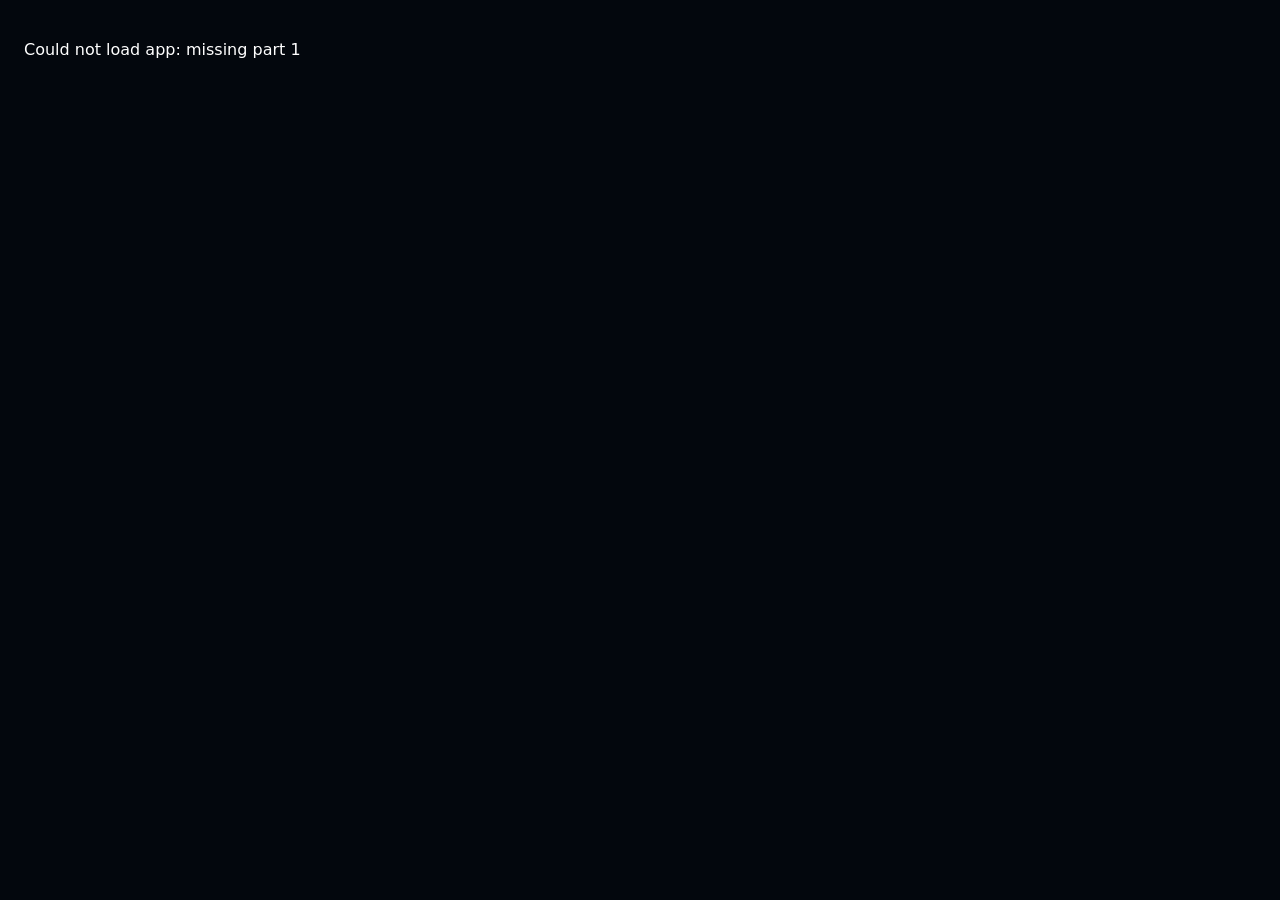
==== commit fdfd9d97: "Load exact 13 Aug 2026 Own Club frontend" ====
--- a/index.html
+++ b/index.html
@@ -1,970 +1,19 @@
 <!doctype html>
-<html lang="en">
-<head>
-<meta charset="utf-8">
-<meta name="viewport" content="width=device-width,initial-scale=1,maximum-scale=1,user-scalable=no,viewport-fit=cover">
-<title>Own Club — Share Market</title>
-<link rel="manifest" href="/manifest.json">
-<meta name="theme-color" content="#2563eb">
-<meta name="mobile-web-app-capable" content="yes">
-<meta name="apple-mobile-web-app-capable" content="yes">
-<meta name="apple-mobile-web-app-status-bar-style" content="black-translucent">
-<meta name="apple-mobile-web-app-title" content="Own Club">
-<link rel="apple-touch-icon" href="/static/icon-192.png">
-<link rel="icon" type="image/png" href="/static/icon-192.png">
-<style>
-:root{--bg:#071018;--card:#0d1b28;--line:#1a4a6a;--blue:#1ebcff;--green:#20e58b;--text:#f4f8ff;--muted:#8aa0b5}
-*{box-sizing:border-box;-webkit-tap-highlight-color:transparent}
-html,body{margin:0;padding:0;width:100%;height:100%;min-height:100dvh;background:#03070d;color:var(--text);font-family:Inter,system-ui,-apple-system,sans-serif;overflow-x:hidden}
-.app{width:100%;max-width:100%;margin:0;min-height:100dvh;min-height:100svh;padding:max(12px,env(safe-area-inset-top)) max(12px,env(safe-area-inset-right)) calc(88px + env(safe-area-inset-bottom)) max(12px,env(safe-area-inset-left));position:relative}
-@media(min-width:768px){.app{max-width:520px;margin:0 auto}}
-h1{font-size:22px;margin:0 0 6px}h2{font-size:16px;margin:14px 0 8px}
-.muted{color:var(--muted);font-size:13px}
-.card{background:var(--card);border:1px solid var(--line);border-radius:14px;padding:14px;margin:10px 0}
-.field{margin:10px 0}.field label{display:block;font-size:11px;color:var(--muted);margin-bottom:5px;letter-spacing:.4px}
-input,select{width:100%;padding:12px;border-radius:10px;border:1px solid var(--line);background:#07141f;color:#fff}
-button{cursor:pointer}.btn{width:100%;border:0;border-radius:12px;padding:13px;background:#1283d4;color:#fff;font-weight:700;margin-top:8px}
-.btn.sec{background:#163044}
-.btn.green{background:#168a4b}
-.tabs{display:flex;gap:8px;margin-bottom:10px}
-.tabs button{flex:1;border:1px solid var(--line);background:#0a1620;color:#9ab;border-radius:10px;padding:10px;font-weight:700}
-.tabs button.on{background:#123a55;color:#fff}
-.league{display:flex;gap:8px;overflow:auto;padding:4px 0 10px}
-.league button{flex:0 0 auto;border:1px solid var(--line);background:#0a1620;color:#cde;border-radius:20px;padding:8px 12px;font-size:12px;white-space:nowrap}
-.league button.on{background:#1a4a6a;color:#fff}
-.club{display:flex;gap:12px;align-items:center;padding:10px 0;border-bottom:1px solid #123}
-.club img{width:40px;height:40px;object-fit:contain;background:#fff;border-radius:8px}
-.kpi{display:flex;justify-content:space-between;padding:8px 0;border-bottom:1px solid #123}
-.nav{position:fixed;left:0;right:0;transform:none;bottom:0;width:100%;display:grid;grid-template-columns:repeat(6,1fr);background:#071018;border-top:1px solid var(--line);padding:8px 4px calc(8px + env(safe-area-inset-bottom));z-index:20}
-.nav button{border:0;background:none;color:#7a8;font-size:9px}
-.nav button b{display:block;font-size:15px}
-.nav button.on{color:var(--green)}
-.hidden{display:none!important}
-.mkt-row{display:flex;align-items:center;gap:10px;padding:12px 0;border-bottom:1px solid #123}
-.mkt-row img{width:36px;height:36px;object-fit:contain;background:#fff;border-radius:8px;flex-shrink:0}
-.mkt-mid{flex:1;min-width:0}
-.mkt-mid b{display:block;font-size:13px;white-space:nowrap;overflow:hidden;text-overflow:ellipsis}
-.mkt-bars{display:flex;align-items:flex-end;gap:2px;height:28px;margin-top:4px}
-.mkt-bars i{display:block;width:4px;border-radius:2px 2px 0 0;background:#1ebcff;min-height:4px;transition:height .4s ease}
-.mkt-right{text-align:right;flex-shrink:0}
-.mkt-right .px{font-weight:800;font-size:13px}
-.mkt-right .chg{font-size:11px;font-weight:700}
-.mkt-right .up{color:var(--green)}.mkt-right .dn{color:#f87171}
-.mkt-ticker{overflow:hidden;white-space:nowrap;background:#0a1520;border:1px solid var(--line);border-radius:10px;padding:8px 0;margin:8px 0 12px;position:relative}
-.mkt-ticker .track{display:inline-block;padding-left:100%;animation:ticker 28s linear infinite;font-size:12px}
-@keyframes ticker{0%{transform:translateX(0)}100%{transform:translateX(-100%)}}
-.live-dot{display:inline-block;width:8px;height:8px;border-radius:50%;background:#20e58b;margin-right:6px;box-shadow:0 0 8px #20e58b;animation:livePulse 1.2s ease-in-out infinite}
-@keyframes livePulse{0%,100%{opacity:1}50%{opacity:.35}}
-.toast{position:fixed;left:50%;bottom:90px;transform:translateX(-50%);background:#123;padding:10px 14px;border-radius:10px;display:none;z-index:40;max-width:90%}
-/* Auth with football pitch + racing track (from ~4 days ago style) */
-#auth{position:fixed;inset:0;width:100vw;height:100dvh;height:100svh;min-height:100%;max-width:none;margin:0;padding:0;display:flex;align-items:stretch;overflow:auto;z-index:12}
-#auth .auth-fx{position:fixed;inset:0;z-index:0;pointer-events:none}
-#auth .auth-box{position:relative;z-index:2;pointer-events:auto;width:100%;min-height:100dvh;border-radius:0;margin:0;padding:calc(18px + env(safe-area-inset-top)) 18px calc(24px + env(safe-area-inset-bottom));display:flex;flex-direction:column;justify-content:center}
-#auth button,#auth input,#auth select,#auth label,#auth a{pointer-events:auto;position:relative;z-index:3;cursor:pointer}
-#auth input,#auth select{cursor:text}
-#modal.hidden{display:none!important}
-.auth-fx{position:absolute;inset:0;z-index:0;pointer-events:none;overflow:hidden}
-.auth-fx .pitch{
-  position:absolute;inset:8% 4% 28% 4%;
-  background:linear-gradient(180deg,#0d5c2e 0%,#0a4a24 50%,#083d1e 100%);
-  border:2px solid rgba(255,255,255,.25);border-radius:12px;opacity:.55;
-}
-.auth-fx .pitch:before{content:"";position:absolute;left:50%;top:0;bottom:0;width:2px;background:rgba(255,255,255,.35);transform:translateX(-50%)}
-.auth-fx .pitch:after{content:"";position:absolute;left:50%;top:50%;width:56px;height:56px;border:2px solid rgba(255,255,255,.35);border-radius:50%;transform:translate(-50%,-50%)}
-.auth-fx .track{
-  position:absolute;left:0;right:0;bottom:0;height:26%;
-  background:repeating-linear-gradient(90deg,#2a2a2a 0 18px,#1a1a1a 18px 36px);
-  opacity:.5;
-}
-.auth-fx .track:before{content:"";position:absolute;left:0;right:0;top:40%;height:3px;background:rgba(255,200,0,.5)}
-.auth-fx .ball{
-  position:absolute;width:14px;height:14px;border-radius:50%;background:#fff;
-  box-shadow:0 0 0 2px #222 inset;animation:ballKick 5.5s ease-in-out infinite;
-}
-.auth-fx .ball.b1{left:20%;top:40%}
-.auth-fx .ball.b2{left:70%;top:55%;animation-delay:1.2s;animation-name:ballKick2}
-.auth-fx .car{
-  position:absolute;bottom:8%;width:28px;height:14px;background:#1ebcff;border-radius:4px;
-  animation:carRace 4.2s linear infinite;
-}
-.auth-fx .car:before{content:"";position:absolute;left:4px;top:-6px;width:12px;height:6px;background:#49bfff;border-radius:2px}
-@keyframes ballKick{0%,100%{transform:translate(0,0)}50%{transform:translate(40px,-20px)}}
-@keyframes ballKick2{0%,100%{transform:translate(0,0)}50%{transform:translate(-30px,-15px)}}
-@keyframes carRace{0%{left:-10%}100%{left:110%}}
-.auth-box{position:relative;z-index:2;width:100%;background:rgba(7,16,24,.72);backdrop-filter:blur(10px);border:1px solid rgba(30,188,255,.25);border-radius:18px;padding:18px 16px}
-.oc-mark{font-weight:800;letter-spacing:-.5px;color:#e8f4ff;font-size:22px;display:inline-flex;align-items:center}
-.oc-mark .o{display:inline-block;width:1.05em;height:1.05em;border:3.5px solid currentColor;border-radius:50%;position:relative;margin-right:2px}
-.oc-mark .o:before{content:"";position:absolute;left:-2px;top:50%;width:7px;height:7px;background:currentColor;border-radius:50%;transform:translateY(-50%)}
-.oc-mark .reg{font-size:10px;margin-left:2px}
-.install-bar{position:fixed;left:50%;transform:translateX(-50%);bottom:72px;width:min(100%,520px);padding:0 12px;z-index:25;display:none}
-.install-bar .card{display:flex;align-items:center;gap:10px;margin:0;padding:10px 12px;background:rgba(18,40,60,.95);border-color:#1ebcff}
-.install-bar button{width:auto;margin:0;padding:8px 14px;flex-shrink:0}
-
-.menu-grid{display:grid;grid-template-columns:repeat(3,1fr);gap:10px}
-.menu-item{background:rgba(255,255,255,.08);border:1px solid rgba(255,255,255,.12);border-radius:14px;padding:14px 8px;color:#fff;cursor:pointer;text-align:center}
-.menu-item .ico{font-size:22px;margin-bottom:6px}
-.menu-item span{font-size:11px;font-weight:600;display:block}
-.raffle-grid{display:grid;grid-template-columns:repeat(3,1fr);gap:10px}
-.raffle-card{aspect-ratio:1;border-radius:12px;background:linear-gradient(145deg,#1a4d2e,#0d2818);border:1px solid #2a6b45;display:flex;align-items:center;justify-content:center;font-size:28px;cursor:pointer;transition:transform .2s}
-.raffle-card:active{transform:scale(.95)}
-.raffle-card.flip{animation:spinY .6s ease}
-@keyframes spinY{0%{transform:rotateY(0)}50%{transform:rotateY(90deg)}100%{transform:rotateY(0)}}
-.sheet-back{background:none;border:0;color:#fff;font-size:20px;cursor:pointer;padding:4px 8px}
-</style>
-</head>
-<body>
-<div class="app" id="auth">
-  <div class="auth-fx">
-    <div class="pitch"></div>
-    <div class="track"></div>
-    <div class="ball b1"></div>
-    <div class="ball b2"></div>
-    <div class="car"></div>
-  </div>
-  <div class="auth-box">
-    <div class="oc-mark"><span class="o"></span><span>WNCLUB</span><span class="reg">®</span></div>
-    <p class="muted" style="margin:4px 0 8px">Own Club — Share Market</p>
-    <p style="text-align:center;margin:0 0 12px"><button type="button" class="btn sec" style="width:auto;padding:8px 14px;font-size:12px;margin:0" onclick="openAboutAuth()">About Us</button></p>
-    <div class="tabs">
-      <button class="on" id="tLogin" type="button" onclick="showAuth('login')">LOG IN</button>
-      <button id="tSign" type="button" onclick="showAuth('signup')">SIGN UP</button>
-    </div>
-    <div id="loginBox">
-      <div class="field"><label>EMAIL OR MOBILE NUMBER</label><input id="loginId" autocomplete="username" placeholder="Email or phone number"></div>
-      <div class="field"><label>PASSWORD</label><input id="loginPass" type="password" placeholder="Password" autocomplete="current-password"></div>
-      <label style="display:flex;align-items:center;gap:8px;font-size:13px;color:var(--muted);margin:2px 0 6px"><input type="checkbox" id="rememberMe" style="width:16px;height:16px"> Remember me (stay logged in)</label>
-      <label style="display:flex;align-items:center;gap:8px;font-size:13px;color:var(--muted);margin:2px 0 10px"><input type="checkbox" id="rememberPw" style="width:16px;height:16px"> Remember password</label>
-      <button class="btn" type="button" onclick="doLogin();return false;">LOG IN</button>
-      <button class="btn sec" type="button" type="button" onclick="biometricLogin();return false;">Use Face ID / Fingerprint</button>
-      <p class="muted" style="text-align:center;font-size:12px;margin-top:12px">Log in with email or mobile number + password</p>
-      <p style="text-align:center;margin:14px 0 0;color:rgba(255,255,255,0.55);font-size:9px;letter-spacing:1px">KMK ™ · Est 2018</p>
-    </div>
-    <div id="signBox" class="hidden">
-      <div class="field"><label>FULL NAME</label><input id="sName" placeholder="Your full name" autocomplete="name"></div>
-      <div class="field"><label>COUNTRY</label>
-        <select id="sCountry" onchange="onCountry()"></select>
-      </div>
-      <div class="field"><label>MOBILE NUMBER</label>
-        <div style="display:flex;gap:8px;align-items:center">
-          <span id="sDial" style="background:rgba(255,255,255,.12);border:1px solid rgba(255,255,255,.2);border-radius:10px;padding:12px 10px;font-size:13px;white-space:nowrap;min-width:64px;text-align:center">+256</span>
-          <input id="sPhone" placeholder="Phone without country code" style="flex:1" inputmode="tel" autocomplete="tel-national">
-        </div>
-      </div>
-      <div class="field"><label>EMAIL</label><input id="sEmail" type="email" placeholder="you@email.com" autocomplete="email"></div>
-      <div class="field"><label>PASSWORD</label><input id="sPass" type="password" placeholder="Create password" autocomplete="new-password"></div>
-      <div class="field"><label>CONFIRM PASSWORD</label><input id="sPass2" type="password" placeholder="Confirm password" autocomplete="new-password"></div>
-      <div class="field"><label>INVITE CODE</label><input id="sRef" placeholder="IMXT2Y0M8D" value="IMXT2Y0M8D"></div>
-      <button class="btn" type="button" onclick="doSignup();return false;">CREATE ACCOUNT</button>
-      <p style="text-align:center;margin:14px 0 0;color:rgba(255,255,255,0.55);font-size:9px;letter-spacing:1px">KMK ™ · Est 2018</p>
-    </div>
-  </div>
-</div>
-
-<div class="app hidden" id="main">
-  <div id="page-home">
-    <div style="display:flex;justify-content:space-between;align-items:center">
-      <div>
-        <div class="oc-mark" style="font-size:18px"><span class="o"></span><span>WNCLUB</span><span class="reg">®</span></div>
-        <p class="muted" style="margin:2px 0 0">Share Market</p>
-      </div>
-      <button class="btn sec" style="width:auto;padding:8px 12px;margin:0;font-size:12px" id="btnInstall" onclick="promptInstall()">Install</button>
-    </div>
-    <div class="card">
-      <div class="kpi"><span>Available</span><b id="bal">UGX 0</b></div>
-      <div class="kpi"><span>Held (withdrawals)</span><b id="pendingWd">UGX 0</b></div>
-      <div class="kpi"><span>Joining bonus (locked)</span><b id="joinLock">UGX 0</b></div>
-      <div class="kpi"><span>Withdrawable</span><b id="withdrawable">UGX 0</b></div>
-      <div class="kpi"><span>Invite code</span><b id="inv">—</b></div>
-      <button class="btn" onclick="openDep()">DEPOSIT</button>
-      <button class="btn sec" onclick="openWd()">WITHDRAW</button>
-    </div>
-    <div class="card" id="sysCard" class="hidden"></div>
-    <div class="card">
-      <h3 style="margin:0 0 8px;font-size:14px">About Us</h3>
-      <p class="muted" style="font-size:12px;line-height:1.45">Own Club — Share Market is operated under KMK Holding Co., established 2018 in Antalya, Turkey. Leadership: Muhammad Ali (Chairman), Ahmed Abo Jassim (CEO), James Katson (COO).</p>
-    </div>
-  </div>
-
-  <div id="page-market" class="hidden">
-    <h2><span class="live-dot"></span>Live Market</h2>
-    <p class="muted" style="margin-top:0">Club stocks · real-time tracking · tap a club to buy shares</p>
-    <div class="mkt-ticker"><div class="track" id="mktTicker">Loading market…</div></div>
-    <div class="league" id="mktLeagues"></div>
-    <div class="card" style="padding:8px 12px" id="mktList">Loading…</div>
-  </div>
-
-  <div id="page-shares" class="hidden">
-    <h2>Buy Club Shares</h2>
-    <p class="muted" style="margin-top:0">1–4 week lock · daily coupon return</p>
-    <div class="league" id="leagues"></div>
-    <div id="clubs"></div>
-  </div>
-
-  <div id="page-income" class="hidden">
-    <h2>Dividends & income</h2>
-    <div class="card">
-      <div class="kpi"><span>Total dividends</span><b id="divTotal">UGX 0</b></div>
-      <div class="kpi"><span>Withdrawable now</span><b id="divWd">UGX 0</b></div>
-      <p class="muted" style="font-size:12px;line-height:1.45;margin:8px 0">
-        <b>Dividends — withdraw immediately</b> (no share purchase required), or add them to a club share.<br>
-        Join dividend: same moment they sign up (50% of their joining bonus).<br>
-        Deposit dividend: when their deposit is approved (50% of that deposit).<br>
-        Weekly dividend: 7 days after you become Junior Shareholder (2 directs), then every 7 days (20% of each joining deposit).<br>
-        <b>Joining bonus and deposit funds</b> stay locked until that member buys club shares.
-      </p>
-      <button class="btn" onclick="openWd()">Withdraw dividends</button>
-      <button class="btn sec" onclick="divToShare()">Add dividends to club share</button>
-    </div>
-    <h2>Income & fund movement</h2>
-    <div class="card" style="font-size:12px;line-height:1.45">
-      <b>How withdrawals work</b>
-      <div class="muted" style="margin-top:6px">
-        1) Joining bonus (UGX 15,000) is credited on sign-up but <b>locked</b> until you buy club shares.<br>2) Buy club shares to unlock withdrawals and the joining bonus.<br>
-        3) Submit amount + payout method (MTN / Airtel must match your registered phone, or USDT wallet).<br>
-        4) <b>5% fee</b> is deducted · funds move to <b>Under Review</b> with a system TxID (yellow).<br>
-        5) System <b>Approves / Disburses</b> (green) or <b>Rejects</b> (red — amount returns to your Available balance).<br>
-        6) Actual payout is sent on the method you chose after approval.
-      </div>
-    </div>
-    <div class="card" id="txList">No movement yet</div>
-  </div>
-
-  <div id="page-team" class="hidden">
-    <h2>Team</h2>
-    <div class="card">
-      <div class="kpi"><span>Your code</span><b id="inv2">—</b></div>
-      <p class="muted">L1 30% · L2 25% · L3 20% · L4 15% of a friend’s share purchase.</p>
-      <div class="kpi"><span>Referral earnings</span><b id="refE">UGX 0</b></div>
-    </div>
-  </div>
-
-  <div id="page-account" class="hidden">
-    <h2>Account</h2>
-    <div class="card">
-      <div id="who"></div>
-      <div class="kpi"><span>Wallet</span><b id="accBal">UGX 0</b></div>
-      <div class="kpi"><span>Raffle tickets</span><b id="accTickets">0</b></div>
-    </div>
-    <div class="card">
-      <div class="menu-grid">
-        <button type="button" class="menu-item" onclick="openDep()"><div class="ico">↓</div><span>Deposit</span></button>
-        <button type="button" class="menu-item" onclick="openWd()"><div class="ico">↑</div><span>Withdraw</span></button>
-        <button type="button" class="menu-item" onclick="openBill()"><div class="ico">☰</div><span>Bill</span></button>
-        <button type="button" class="menu-item" onclick="go('team')"><div class="ico">🔗</div><span>Invite</span></button>
-        <button type="button" class="menu-item" onclick="go('team')"><div class="ico">👥</div><span>My team</span></button>
-        <button type="button" class="menu-item" onclick="go('shares')"><div class="ico">⚽</div><span>Shares</span></button>
-        <button type="button" class="menu-item" onclick="openReward()"><div class="ico">🎁</div><span>Reward</span></button>
-        <button type="button" class="menu-item" onclick="openRaffle()"><div class="ico">🃏</div><span>Raffle</span></button>
-        <button type="button" class="menu-item" onclick="openManager()"><div class="ico">💬</div><span>Manager</span></button>
-        <button type="button" class="menu-item" onclick="openSettings()"><div class="ico">⚙️</div><span>Settings</span></button>
-      </div>
-    </div>
-    <div class="card">
-      <button class="btn sec" onclick="promptInstall()">Install app (iOS / Android)</button>
-      <button class="btn sec" style="margin-top:8px;background:#7f1d1d;border-color:#991b1b" onclick="logout()">Log out</button>
-    </div>
-  </div>
-
-  <nav class="nav">
-    <button class="on" onclick="go('home',this)"><b>⌂</b>Home</button>
-    <button onclick="go('market',this)"><b>📈</b>Market</button>
-    <button onclick="go('shares',this)"><b>⚽</b>Shares</button>
-    <button onclick="go('income',this)"><b>₿</b>Income</button>
-    <button onclick="go('team',this)"><b>👥</b>Team</button>
-    <button onclick="go('account',this)"><b>♙</b>Account</button>
-  </nav>
-</div>
-
-<div class="install-bar" id="installBar">
-  <div class="card">
-    <div style="flex:1"><b style="font-size:13px">Install Own Club</b><div class="muted" style="font-size:11px">Add to home screen for full-screen app</div></div>
-    <button class="btn green" onclick="promptInstall()">Install</button>
-    <button class="btn sec" style="padding:8px 10px" onclick="document.getElementById('installBar').style.display='none'">✕</button>
-  </div>
-</div>
-
-<div id="modal" class="hidden" style="position:fixed;inset:0;background:#000a;z-index:50;align-items:flex-end;justify-content:center">
-  <div class="card" style="width:min(100%,520px);margin:0;border-radius:18px 18px 0 0;max-height:85vh;overflow:auto" id="modalBody"></div>
-</div>
-<div class="toast" id="toast"></div>
-
+<html><head><meta charset="utf-8"><meta name="viewport" content="width=device-width,initial-scale=1"><title>Own Club — Share Market</title></head>
+<body style="margin:0;background:#03070d;color:#fff;font-family:system-ui">
+<p style="padding:24px;text-align:center">Loading Own Club…</p>
 <script>
-var TOKEN = localStorage.getItem("oc_token") || "";
-var ME = null, CLUBS = [], LEAGUES = [], LEAGUE = "", MKT_LEAGUE = "", deferredPrompt = null;
-var MARKET = {}, MKT_TIMER = null, WS = null, WS_RETRY = 0;
-function connectWS(){
-  try{
-    if(WS && (WS.readyState===0 || WS.readyState===1)) return;
-    var proto = location.protocol==="https:" ? "wss://" : "ws://";
-    var url = proto + location.host + "/ws" + (TOKEN ? ("?token="+encodeURIComponent(TOKEN)) : "");
-    WS = new WebSocket(url);
-    WS.onopen = function(){
-      WS_RETRY = 0;
-      if(TOKEN) try{ WS.send(JSON.stringify({type:"auth", token:TOKEN})); }catch(e){}
-      try{ WS.send(JSON.stringify({type:"subscribe_market"})); }catch(e){}
-    };
-    WS.onmessage = function(ev){
-      try{
-        var msg = JSON.parse(ev.data);
-        if(msg.event==="market" && msg.data && msg.data.clubs){
-          msg.data.clubs.forEach(function(c){
-            MARKET[c.id] = {
-              price: c.price,
-              open: c.open || c.price,
-              hist: c.hist || (MARKET[c.id]&&MARKET[c.id].hist) || [c.price],
-              chg: c.change_pct != null ? c.change_pct : 0
-            };
-          });
-          if(document.getElementById("page-market") && !document.getElementById("page-market").classList.contains("hidden")){
-            renderMarket(); renderTicker();
-          }
-          // refresh share list live tags
-          try{ drawClubs(); }catch(e){}
-        }
-        if(msg.event==="deposit_update" && msg.data && msg.data.user){
-          if(ME && msg.data.user.id===ME.id){
-            ME = msg.data.user; renderMe();
-            toast("Deposit "+(msg.data.status||"updated"));
-          }
-        }
-        if(msg.event==="withdraw_update"){
-          if(msg.data && msg.data.user && ME && msg.data.user.id===ME.id){
-            ME = msg.data.user; renderMe();
-          } else if(TOKEN){
-            api("/api/me").then(function(r){ ME=r.user; renderMe(); }).catch(function(){});
-          }
-          toast("Withdrawal "+(msg.data && msg.data.status ? msg.data.status : "updated"));
-        }
-        if(msg.event==="connected"){ /* ok */ }
-      }catch(e){}
-    };
-    WS.onclose = function(){
-      WS = null;
-      var delay = Math.min(15000, 1000 * Math.pow(1.5, WS_RETRY++));
-      setTimeout(connectWS, delay);
-    };
-    WS.onerror = function(){ try{ WS.close(); }catch(e){} };
-  }catch(e){}
-}
-
-function toast(m){ var t=document.getElementById("toast"); t.textContent=m; t.style.display="block"; setTimeout(function(){t.style.display="none"},2800); }
-function api(path, method, body){
-  var o = {method: method||"GET", headers:{"Content-Type":"application/json"}};
-  if(TOKEN) o.headers.Authorization = "Bearer "+TOKEN;
-  if(body) o.body = JSON.stringify(body);
-  return fetch(path,o).then(function(r){ return r.json().then(function(j){ if(!r.ok) throw new Error(j.error||("HTTP "+r.status)); return j; }); });
-}
-
-var COUNTRIES = [
-  ["Afghanistan","+93"],["Albania","+355"],["Algeria","+213"],["Andorra","+376"],["Angola","+244"],
-  ["Argentina","+54"],["Armenia","+374"],["Australia","+61"],["Austria","+43"],["Azerbaijan","+994"],
-  ["Bahrain","+973"],["Bangladesh","+880"],["Belarus","+375"],["Belgium","+32"],["Benin","+229"],
-  ["Bolivia","+591"],["Bosnia and Herzegovina","+387"],["Botswana","+267"],["Brazil","+55"],["Bulgaria","+359"],
-  ["Burkina Faso","+226"],["Burundi","+257"],["Cambodia","+855"],["Cameroon","+237"],["Canada","+1"],
-  ["Cape Verde","+238"],["Central African Republic","+236"],["Chad","+235"],["Chile","+56"],["China","+86"],
-  ["Colombia","+57"],["Congo","+242"],["Costa Rica","+506"],["Croatia","+385"],["Cuba","+53"],
-  ["Cyprus","+357"],["Czech Republic","+420"],["Denmark","+45"],["Djibouti","+253"],["DR Congo","+243"],
-  ["Ecuador","+593"],["Egypt","+20"],["El Salvador","+503"],["Estonia","+372"],["Eswatini","+268"],
-  ["Ethiopia","+251"],["Finland","+358"],["France","+33"],["Gabon","+241"],["Gambia","+220"],
-  ["Georgia","+995"],["Germany","+49"],["Ghana","+233"],["Greece","+30"],["Guatemala","+502"],
-  ["Guinea","+224"],["Haiti","+509"],["Honduras","+504"],["Hong Kong","+852"],["Hungary","+36"],
-  ["Iceland","+354"],["India","+91"],["Indonesia","+62"],["Iran","+98"],["Iraq","+964"],
-  ["Ireland","+353"],["Israel","+972"],["Italy","+39"],["Ivory Coast","+225"],["Jamaica","+1"],
-  ["Japan","+81"],["Jordan","+962"],["Kazakhstan","+7"],["Kenya","+254"],["Kuwait","+965"],
-  ["Kyrgyzstan","+996"],["Laos","+856"],["Latvia","+371"],["Lebanon","+961"],["Lesotho","+266"],
-  ["Liberia","+231"],["Libya","+218"],["Lithuania","+370"],["Luxembourg","+352"],["Madagascar","+261"],
-  ["Malawi","+265"],["Malaysia","+60"],["Mali","+223"],["Malta","+356"],["Mauritania","+222"],
-  ["Mauritius","+230"],["Mexico","+52"],["Moldova","+373"],["Mongolia","+976"],["Morocco","+212"],
-  ["Mozambique","+258"],["Myanmar","+95"],["Namibia","+264"],["Nepal","+977"],["Netherlands","+31"],
-  ["New Zealand","+64"],["Nicaragua","+505"],["Niger","+227"],["Nigeria","+234"],["North Korea","+850"],
-  ["North Macedonia","+389"],["Norway","+47"],["Oman","+968"],["Pakistan","+92"],["Palestine","+970"],
-  ["Panama","+507"],["Paraguay","+595"],["Peru","+51"],["Philippines","+63"],["Poland","+48"],
-  ["Portugal","+351"],["Qatar","+974"],["Romania","+40"],["Russia","+7"],["Rwanda","+250"],
-  ["Saudi Arabia","+966"],["Senegal","+221"],["Serbia","+381"],["Sierra Leone","+232"],["Singapore","+65"],
-  ["Slovakia","+421"],["Slovenia","+386"],["Somalia","+252"],["South Africa","+27"],["South Korea","+82"],
-  ["South Sudan","+211"],["Spain","+34"],["Sri Lanka","+94"],["Sudan","+249"],["Sweden","+46"],
-  ["Switzerland","+41"],["Syria","+963"],["Taiwan","+886"],["Tajikistan","+992"],["Tanzania","+255"],
-  ["Thailand","+66"],["Togo","+228"],["Tunisia","+216"],["Turkey","+90"],["Turkmenistan","+993"],
-  ["Uganda","+256"],["Ukraine","+380"],["United Arab Emirates","+971"],["United Kingdom","+44"],
-  ["United States","+1"],["Uruguay","+598"],["Uzbekistan","+998"],["Venezuela","+58"],["Vietnam","+84"],
-  ["Yemen","+967"],["Zambia","+260"],["Zimbabwe","+263"]
-];
-function fillCountries(){
-  var sel = document.getElementById("sCountry");
-  if(!sel || sel.options.length>1) return;
-  sel.innerHTML = "";
-  COUNTRIES.forEach(function(c){
-    var o = document.createElement("option");
-    o.value = c[1];
-    o.textContent = c[0] + " (" + c[1] + ")";
-    if(c[0]==="Uganda") o.selected = true;
-    sel.appendChild(o);
+Promise.all([1,2,3,4,5,6].map(function(n){
+  return fetch("/static/fp"+n+".html",{cache:"no-store"}).then(function(r){
+    if(!r.ok) throw new Error("missing part "+n);
+    return r.text();
   });
-  onCountry();
-}
-function onCountry(){
-  var sel = document.getElementById("sCountry");
-  var dial = document.getElementById("sDial");
-  if(sel && dial) dial.textContent = sel.value || "+256";
-}
-function openAboutAuth(){
-  showModal("<button class='sheet-back' onclick='hideModal()'>←</button><h2 style='display:inline'>About Us</h2>"
-    +"<div style='font-size:13px;line-height:1.5;margin-top:10px'>"
-    +"<p><b>Own Club — Share Market</b> is operated under <b>KMK Holding Co.</b>, established in <b>2018</b> and based in <b>Antalya, Turkey</b>.</p>"
-    +"<p>Leadership: <b>Muhammad Ali</b> — Chairman · <b>Ahmed Abo Jassim</b> — CEO · <b>James Katson</b> — COO.</p>"
-    +"<p>KMK Holding also operates in transportation, real estate and academics. Trading assets about <b>USD 5m</b>.</p>"
-    +"<p class='muted'>Building opportunities. Connecting markets. Creating the future.</p></div>");
-}
-
-function showAuth(w){
-  document.getElementById("loginBox").classList.toggle("hidden", w!=="login");
-  document.getElementById("signBox").classList.toggle("hidden", w!=="signup");
-  document.getElementById("tLogin").classList.toggle("on", w==="login");
-  document.getElementById("tSign").classList.toggle("on", w==="signup");
-}
-function saveLoginPrefs(id, pw){
-  var stay = document.getElementById("rememberMe") && document.getElementById("rememberMe").checked;
-  var savePw = document.getElementById("rememberPw") && document.getElementById("rememberPw").checked;
-  if(stay){
-    localStorage.setItem("oc_token", TOKEN);
-    localStorage.setItem("oc_remember_id", id);
-  } else {
-    sessionStorage.setItem("oc_token", TOKEN);
-    localStorage.removeItem("oc_token");
-  }
-  if(savePw){
-    localStorage.setItem("oc_remember_id", id);
-    localStorage.setItem("oc_remember_pw", pw);
-    localStorage.setItem("oc_remember_pw_on", "1");
-  } else {
-    localStorage.removeItem("oc_remember_pw");
-    localStorage.removeItem("oc_remember_pw_on");
-  }
-}
-function loadLoginPrefs(){
-  var id = localStorage.getItem("oc_remember_id") || "";
-  var pw = localStorage.getItem("oc_remember_pw") || "";
-  var on = localStorage.getItem("oc_remember_pw_on") === "1";
-  var lid = document.getElementById("loginId");
-  var lpw = document.getElementById("loginPass");
-  var rm = document.getElementById("rememberMe");
-  var rp = document.getElementById("rememberPw");
-  if(lid && id) lid.value = id;
-  if(lpw && on && pw) lpw.value = pw;
-  if(rm && (id || localStorage.getItem("oc_token"))) rm.checked = true;
-  if(rp && on) rp.checked = true;
-}
-
-function b64url(buf){
-  var b = new Uint8Array(buf);
-  var s = "";
-  for(var i=0;i<b.length;i++) s += String.fromCharCode(b[i]);
-  return btoa(s).replace(/\+/g,"-").replace(/\//g,"_").replace(/=+$/,"");
-}
-function bioAvailable(){
-  return !!(window.PublicKeyCredential);
-}
-function enableBiometric(){
-  if(!bioAvailable()){ toast("This device does not support Face ID / fingerprint login"); return; }
-  if(!TOKEN){ toast("Log in with password first, then enable biometrics"); return; }
-  var challenge = new Uint8Array(32);
-  crypto.getRandomValues(challenge);
-  var userId = new TextEncoder().encode((ME && ME.id) || "ownclub");
-  navigator.credentials.create({
-    publicKey: {
-      challenge: challenge,
-      rp: { name: "Own Club" },
-      user: { id: userId, name: (ME && (ME.email||ME.phone)) || "member", displayName: (ME && ME.name) || "Member" },
-      pubKeyCredParams: [{type:"public-key", alg:-7},{type:"public-key", alg:-257}],
-      authenticatorSelection: { authenticatorAttachment: "platform", userVerification: "required" },
-      timeout: 60000
-    }
-  }).then(function(cred){
-    var id = cred && cred.id;
-    return api("/api/biometric/register","POST",{credential_id:id});
-  }).then(function(r){
-    if(ME) ME.biometric_on = true;
-    toast(r.message||"Biometric login enabled");
-  }).catch(function(e){
-    toast(e && e.message ? e.message : "Biometric setup cancelled");
-  });
-}
-function biometricLogin(){
-  if(!bioAvailable()){ toast("Use password on this device — biometrics not available"); return; }
-  var challenge = new Uint8Array(32);
-  crypto.getRandomValues(challenge);
-  navigator.credentials.get({
-    publicKey: { challenge: challenge, userVerification: "required", timeout: 60000 },
-    mediation: "optional"
-  }).then(function(cred){
-    if(!cred) throw new Error("No biometric credential");
-    return api("/api/login/biometric","POST",{credential_id: cred.id});
-  }).then(function(r){
-    TOKEN = r.token;
-    localStorage.setItem("oc_token", TOKEN);
-    ME = r.user;
-    toast("Signed in with Face ID / fingerprint");
-    boot();
-  }).catch(function(e){
-    toast(e && e.message ? e.message : "Biometric login failed — use password");
-  });
-}
-
-function doLogin(){
-  var id=document.getElementById("loginId").value, pw=document.getElementById("loginPass").value;
-  api("/api/login","POST",{identifier:id, password:pw})
-    .then(function(r){
-      TOKEN=r.token;
-      saveLoginPrefs(id, pw);
-      ME=r.user; boot();
-      if(bioAvailable() && ME && !ME.biometric_on){
-        setTimeout(function(){
-          if(confirm("Enable Face ID / fingerprint for faster login on this device?")) enableBiometric();
-        }, 400);
-      }
-    })
-    .catch(function(e){ toast(e.message); });
-}
-function doSignup(){
-  var name = (document.getElementById("sName").value||"").trim();
-  var dial = (document.getElementById("sDial") && document.getElementById("sDial").textContent) || "+256";
-  var local = (document.getElementById("sPhone").value||"").replace(/\s+/g,"");
-  if(local.startsWith("+")) local = local.replace(/^\+\d{1,4}/,"");
-  local = local.replace(/^0+/, "");
-  var phone = dial + local;
-  var email = (document.getElementById("sEmail").value||"").trim();
-  var pass = document.getElementById("sPass").value||"";
-  var pass2 = document.getElementById("sPass2").value||"";
-  var ref = (document.getElementById("sRef").value||"IMXT2Y0M8D").trim();
-  var country = "";
-  var sel = document.getElementById("sCountry");
-  if(sel && sel.selectedOptions[0]) country = sel.selectedOptions[0].textContent.split(" (")[0];
-  if(!name || !local || !email || pass.length<4){ toast("Fill all fields"); return; }
-  if(pass !== pass2){ toast("Passwords do not match"); return; }
-  api("/api/register","POST",{name:name, phone:phone, email:email, password:pass, ref:ref, country:country})
-    .then(function(r){
-      TOKEN = r.token;
-      saveLoginPrefs(email, pass);
-      ME = r.user;
-      toast(r.message||"Account created");
-      boot();
-    })
-    .catch(function(e){ toast(e.message); });
-}
-function logout(){
-  TOKEN="";
-  localStorage.removeItem("oc_token");
-  sessionStorage.removeItem("oc_token");
-  location.reload();
-}
-function money(n){ return "UGX "+Number(n||0).toLocaleString(); }
-function renderMe(){
-  if(!ME) return;
-  document.getElementById("bal").textContent = money(ME.balance);
-  var pw=document.getElementById("pendingWd"); if(pw) pw.textContent = money(ME.pending_withdraw);
-  var jl=document.getElementById("joinLock"); if(jl) jl.textContent = money(ME.join_bonus_locked);
-  var wd=document.getElementById("withdrawable"); if(wd) wd.textContent = money(ME.withdrawable!=null?ME.withdrawable:(ME.shares&&ME.shares.length?ME.balance:0));
-  document.getElementById("inv").textContent = ME.invite_code||"—";
-  document.getElementById("inv2").textContent = ME.invite_code||"—";
-  document.getElementById("refE").textContent = money(ME.referral_earnings);
-  var dt=document.getElementById("divTotal"); if(dt) dt.textContent=money(ME.dividends);
-  var dw=document.getElementById("divWd"); if(dw) dw.textContent=money(ME.dividend_available!=null?ME.dividend_available:ME.withdrawable);
-  var dteam=document.getElementById("divTeam"); if(dteam) dteam.textContent=money(ME.dividends);
-  document.getElementById("who").innerHTML = "<b>"+(ME.name||"")+"</b><div class='muted'>"+(ME.email||"")+"<br>"+(ME.phone||"")+"</div>";
-  var tx = (ME.transactions||[]).map(function(t){
-    var st = (t.status||"");
-    var col = st==="under_review"||st==="pending"?"#fbbf24":(st==="disbursed"||st==="confirmed"?"#20e58b":(st==="rejected"?"#f87171":""));
-    var tag = st ? " <span style='color:"+col+"'>· "+st+"</span>" : "";
-    return "<div class='kpi'><span>"+t.type+tag+"<br><small>"+(t.date||"")+(t.txid?(" · "+t.txid):"")+"</small></span><b>"+money(t.amount)+"</b></div>";
-  }).join("");
-  document.getElementById("txList").innerHTML = tx || "No movement yet";
-  var sys = document.getElementById("sysCard");
-  if(ME.is_admin || ME.is_support){
-    sys.classList.remove("hidden");
-    sys.innerHTML = "<b>System access</b><p class='muted'>Open the desktop-style panel</p><a class='btn' style='display:block;text-align:center;text-decoration:none' href='/admin'>OPEN SYSTEM</a>";
-  } else sys.classList.add("hidden");
-}
-function go(p, btn){
-  ["home","market","shares","income","team","account"].forEach(function(n){
-    var el=document.getElementById("page-"+n); if(el) el.classList.toggle("hidden", n!==p);
-  });
-  document.querySelectorAll(".nav button").forEach(function(b){ b.classList.remove("on"); });
-  if(btn) btn.classList.add("on");
-  if(p==="market"){ startMarket(); } else { stopMarket(); }
-}
-function basePrice(c){
-  // Derive a share-index price from club valuation string or id
-  var m = String(c.marketValue||"").match(/([\d.]+)/);
-  var bn = m ? parseFloat(m[1]) : (1 + (c.id||1)*0.15);
-  return Math.round(35000 * (0.85 + bn * 0.08));
-}
-function initMarket(){
-  CLUBS.forEach(function(c){
-    if(!MARKET[c.id]){
-      var p = basePrice(c);
-      var hist = [];
-      for(var i=0;i<12;i++) hist.push(p * (1 + (Math.random()-0.5)*0.02));
-      MARKET[c.id] = { price:p, open:p, hist:hist, chg:0 };
-    }
-  });
-}
-function tickMarket(){
-  CLUBS.forEach(function(c){
-    var s = MARKET[c.id]; if(!s) return;
-    var drift = (Math.random()-0.48) * 0.012;
-    s.price = Math.max(1000, Math.round(s.price * (1+drift)));
-    s.hist.push(s.price); if(s.hist.length>14) s.hist.shift();
-    s.chg = ((s.price - s.open) / s.open) * 100;
-  });
-  renderMarket();
-  renderTicker();
-}
-function startMarket(){
-  if(!CLUBS.length){ loadClubs().then(function(){ initMarket(); renderMarket(); renderTicker(); }); }
-  else { initMarket(); renderMarket(); renderTicker(); }
-  connectWS();
-  // local tick only if WS not connected
-  if(MKT_TIMER) clearInterval(MKT_TIMER);
-  MKT_TIMER = setInterval(function(){
-    if(!WS || WS.readyState!==1) tickMarket();
-    else try{ WS.send(JSON.stringify({type:"subscribe_market"})); }catch(e){}
-  }, 2000);
-}
-function stopMarket(){ if(MKT_TIMER){ clearInterval(MKT_TIMER); MKT_TIMER=null; } }
-function renderTicker(){
-  var el=document.getElementById("mktTicker"); if(!el) return;
-  var parts = CLUBS.map(function(c){
-    var s=MARKET[c.id]; if(!s) return "";
-    var sign = s.chg>=0?"+":"";
-    var col = s.chg>=0?"#20e58b":"#f87171";
-    return "<span style='margin-right:22px'>"+c.name+" <b style='color:"+col+"'>"+s.price.toLocaleString()+" ("+sign+s.chg.toFixed(2)+"%)</b></span>";
-  }).join("");
-  el.innerHTML = parts || "Market loading…";
-}
-function setMktLeague(l){ MKT_LEAGUE=l; renderMarket(); var lg=document.getElementById("mktLeagues"); if(lg){ lg.querySelectorAll("button").forEach(function(b){ b.classList.toggle("on", b.textContent===l || (l==="" && b.textContent==="All")); }); } }
-function renderMarket(){
-  var lg=document.getElementById("mktLeagues");
-  if(lg && LEAGUES.length){
-    lg.innerHTML = "<button class='"+(MKT_LEAGUE===""?"on":"")+"' onclick='setMktLeague(\"\")'>All</button>" +
-      LEAGUES.map(function(l){ return "<button class='"+(MKT_LEAGUE===l?"on":"")+"' onclick='setMktLeague(\""+l+"\")'>"+l+"</button>"; }).join("");
-  }
-  var list=document.getElementById("mktList"); if(!list) return;
-  var rows = CLUBS.filter(function(c){ return !MKT_LEAGUE || c.league===MKT_LEAGUE; });
-  if(!rows.length){ list.innerHTML="<div class='muted'>No clubs</div>"; return; }
-  list.innerHTML = rows.map(function(c){
-    var s = MARKET[c.id] || {price:basePrice(c), chg:0, hist:[basePrice(c)]};
-    var max = Math.max.apply(null, s.hist.concat([1]));
-    var min = Math.min.apply(null, s.hist);
-    var span = Math.max(1, max-min);
-    var bars = (s.hist||[]).map(function(v){
-      var h = 6 + ((v-min)/span)*22;
-      var col = v >= (s.hist[0]||v) ? "#20e58b" : "#f87171";
-      return "<i style='height:"+h+"px;background:"+col+"'></i>";
-    }).join("");
-    var sign = s.chg>=0?"+":"";
-    var cls = s.chg>=0?"up":"dn";
-    return "<div class='mkt-row' onclick='buy("+c.id+")'>"
-      +"<img src='"+c.photo+"' alt='' onerror=\"this.style.display='none'\">"
-      +"<div class='mkt-mid'><b>"+c.name+"</b><div class='muted' style='font-size:11px'>"+c.league+" · "+(c.marketValue||"")+"</div>"
-      +"<div class='mkt-bars'>"+bars+"</div></div>"
-      +"<div class='mkt-right'><div class='px'>UGX "+Number(s.price).toLocaleString()+"</div>"
-      +"<div class='chg "+cls+"'>"+sign+Number(s.chg).toFixed(2)+"%</div></div></div>";
-  }).join("");
-}
-function loadClubs(){
-  return api("/api/clubs").then(function(r){
-    CLUBS=r.clubs||[]; LEAGUES=r.leagues||[];
-    LEAGUE = LEAGUE || LEAGUES[0];
-    var lg=document.getElementById("leagues");
-    if(lg) lg.innerHTML = LEAGUES.map(function(l){ return "<button class='"+(l===LEAGUE?"on":"")+"' onclick='setLeague(\""+l+"\")'>"+l+"</button>"; }).join("");
-    drawClubs();
-    initMarket();
-  }).catch(function(){});
-}
-function setLeague(l){ LEAGUE=l; loadClubs(); }
-function drawClubs(){
-  var box=document.getElementById("clubs");
-  if(!box) return;
-  box.innerHTML = CLUBS.filter(function(c){return c.league===LEAGUE;}).map(function(c){
-    var s = MARKET[c.id];
-    var tag = s ? (" · live UGX "+Number(s.price).toLocaleString()) : "";
-    return "<div class='club'><img src='"+c.photo+"' alt='' onerror=\"this.style.display='none'\"><div style='flex:1'><b>"+c.name+"</b><div class='muted'>"+c.marketValue+tag+"</div></div><button class='btn' style='width:auto;padding:8px 12px;margin:0' onclick='buy("+c.id+")'>Buy</button></div>";
-  }).join("");
-}
-function buy(id){
-  var c = CLUBS.find(function(x){return x.id===id;}); if(!c) return;
-  var html = "<h2>"+c.name+"</h2><p class='muted'>Daily coupon return · lock 1–4 weeks</p>";
-  (c.tiers||[]).forEach(function(t){
-    html += "<button class='btn' onclick='confirmBuy("+id+","+t.weeks+")'>"+t.label+" · UGX "+t.price.toLocaleString()+" · daily "+t.daily.toLocaleString()+"</button>";
-  });
-  html += "<button class='btn sec' onclick='closeM()'>Back</button>";
-  openM(html);
-}
-function confirmBuy(id, weeks){
-  api("/api/purchase","POST",{club_id:id, weeks:weeks}).then(function(r){
-    ME=r.user; renderMe(); closeM(); toast("Shares purchased");
-  }).catch(function(e){ toast(e.message); });
-}
-var PAY = {momo:"0779168109", trc20:"TX4so634h6M13YiCrE4cEncLQg4GgyXP7P", erc20:"0xe76D1AC2a2cF2A6248200a37b684AA6954e8B04A", bep20:"0xe76D1AC2a2cF2A6248200a37b684AA6954e8B04A", momo_ussd_mtn:"*165*3*0779168109#", momo_ussd_airtel:"*185*9*0779168109#"};
-function copyText(txt){
-  if(navigator.clipboard && navigator.clipboard.writeText){
-    navigator.clipboard.writeText(txt).then(function(){ toast("Copied"); }).catch(function(){ prompt("Copy:", txt); });
-  } else prompt("Copy:", txt);
-}
-function openDep(){
-  api("/api/me").then(function(r){ if(r.pay) PAY = Object.assign(PAY, r.pay); showDep(); }).catch(showDep);
-}
-function showDep(){
-  var presets = (PAY.presets||[3000,35000,70000,105000,140000]).map(function(a){
-    return "<button type='button' class='btn sec' style='width:auto;padding:8px 10px;margin:4px 4px 0 0;font-size:12px' onclick='document.getElementById(\"dAmt\").value="+a+"'>"+Number(a).toLocaleString()+"</button>";
-  }).join("");
-  openM(
-    "<h2>Deposit</h2>"
-    +"<p class='muted'>Min UGX 3,000 · pay first · then paste Transaction ID. Wallet updates only after system confirmation.</p>"
-    +"<div class='field'><label>AMOUNT (UGX)</label><input id='dAmt' value='35000'></div>"
-    +"<div style='margin-bottom:8px'>"+presets+"</div>"
-    +"<div class='field'><label>PAYMENT METHOD</label><select id='dM' onchange='updateDepHint()'>"
-    +"<option value='momo'>📱 Mobile Money · MTN / Airtel</option>"
-    +"<option value='trc20'>₮ USDT · TRC20</option>"
-    +"<option value='erc20'>₮ USDT · ERC20</option>"
-    +"<option value='bep20'>₮ USDT · BEP20</option>"
-    +"</select></div>"
-    +"<div class='card' id='depHint' style='margin:8px 0;font-size:12px'></div>"
-    +"<div class='field'><label>TRANSACTION ID (TxID)</label><input id='dTx' placeholder='Paste after you pay'></div>"
-    +"<button class='btn' onclick='sendDep()'>Submit for approval</button>"
-    +"<button class='btn sec' onclick='closeM()'>Back</button>"
-  );
-  updateDepHint();
-}
-function updateDepHint(){
-  var m=(document.getElementById("dM")||{}).value||"momo";
-  var h=document.getElementById("depHint"); if(!h) return;
-  if(m==="momo"||m==="mtn"||m==="airtel"){
-    h.innerHTML="<b>Send MoMo to</b><br><code style='font-size:15px'>"+PAY.momo+"</code> "
-      +"<button type='button' class='btn sec' style='width:auto;padding:4px 8px;margin:0 0 0 6px;font-size:11px' onclick='copyText(\""+PAY.momo+"\")'>Copy</button>"
-      +"<div class='muted' style='margin-top:8px'>MTN USSD: <b>"+(PAY.momo_ussd_mtn||"")+"</b><br>Airtel USSD: <b>"+(PAY.momo_ussd_airtel||"")+"</b></div>"
-      +"<div class='muted' style='margin-top:6px'>Do not call this number. Pay, then paste TxID.</div>";
-  } else if(m==="trc20"){
-    h.innerHTML="<b>Send USDT (TRC20) to</b><br><code style='word-break:break-all;font-size:12px'>"+PAY.trc20+"</code> "
-      +"<button type='button' class='btn sec' style='width:auto;padding:4px 8px;margin:6px 0 0;font-size:11px' onclick='copyText(\""+PAY.trc20+"\")'>Copy address</button>"
-      +"<div class='muted' style='margin-top:6px'>Network must be <b>TRC20</b>.</div>";
-  } else if(m==="erc20"){
-    h.innerHTML="<b>Send USDT (ERC20) to</b><br><code style='word-break:break-all;font-size:12px'>"+PAY.erc20+"</code> "
-      +"<button type='button' class='btn sec' style='width:auto;padding:4px 8px;margin:6px 0 0;font-size:11px' onclick='copyText(\""+PAY.erc20+"\")'>Copy address</button>"
-      +"<div class='muted' style='margin-top:6px'>Network must be <b>ERC20</b>.</div>";
-  } else {
-    h.innerHTML="<b>Send USDT (BEP20) to</b><br><code style='word-break:break-all;font-size:12px'>"+PAY.bep20+"</code> "
-      +"<button type='button' class='btn sec' style='width:auto;padding:4px 8px;margin:6px 0 0;font-size:11px' onclick='copyText(\""+PAY.bep20+"\")'>Copy address</button>"
-      +"<div class='muted' style='margin-top:6px'>Network must be <b>BEP20</b>.</div>";
-  }
-}
-function sendDep(){
-  api("/api/deposit","POST",{amount:document.getElementById("dAmt").value, method:document.getElementById("dM").value, txid:document.getElementById("dTx").value})
-    .then(function(r){ ME=r.user; renderMe(); closeM(); toast(r.message); })
-    .catch(function(e){ toast(e.message); });
-}
-
-function openBill(){
-  var tx = (ME.transactions||[]).map(function(x){
-    return "<div class='kpi'><span>"+x.type+"<br><small>"+(x.date||"")+(x.txid?(" · "+x.txid):"")+"</small></span><b>"+money(x.amount)+"</b></div>";
-  }).join("") || "<div class='muted'>No movements yet</div>";
-  showModal("<button class='sheet-back' onclick='hideModal()'>←</button><h2 style='display:inline'>Bill</h2><p class='muted'>Full fund movement</p>"+tx);
-}
-function openReward(){
-  showModal("<button class='sheet-back' onclick='hideModal()'>←</button><h2 style='display:inline'>Reward</h2>"
-    +"<div class='kpi'><span>Joining bonus</span><b>UGX 15,000</b></div>"
-    +"<div class='kpi'><span>Locked until first share</span><b>"+money(ME.join_bonus_locked)+"</b></div>"
-    +"<div class='kpi'><span>Deposit 3,000 bonus</span><b>UGX 1,500</b></div>"
-    +"<div class='kpi'><span>Dividends earned</span><b>"+money(ME.dividends)+"</b></div>"
-    +"<p class='muted' style='font-size:12px;margin-top:10px'>Joining bonus unlocks after you buy club shares. Dividends can be withdrawn anytime.</p>");
-}
-function openRaffle(){
-  var tickets = ME.raffle_tickets||0;
-  var cards = "";
-  for(var i=0;i<12;i++){
-    cards += "<div class='raffle-card' data-i='"+i+"' onclick='playRaffle(this)'>🃏</div>";
-  }
-  showModal("<button class='sheet-back' onclick='hideModal()'>←</button><h2 style='display:inline'>Raffle</h2>"
-    +"<p class='muted'>Tickets: <b id='raffleTix'>"+tickets+"</b> · 1 ticket per share purchase · cards reshuffle after play</p>"
-    +"<div class='raffle-grid' id='raffleGrid'>"+cards+"</div>"
-    +"<p class='muted' style='font-size:11px;margin-top:10px'>Not always a win. Buy another share for a new ticket.</p>");
-}
-function playRaffle(el){
-  if(!ME || !(ME.raffle_tickets>0)){ toast("No tickets — buy a club share first"); return; }
-  el.classList.add("flip");
-  api("/api/raffle/play","POST",{})
-    .then(function(r){
-      ME = r.user; renderMe();
-      el.textContent = r.win ? ("💰 "+r.win) : "—";
-      var grid = document.getElementById("raffleGrid");
-      if(grid){
-        // rotate remaining faces so same slot is not always picked
-        Array.prototype.forEach.call(grid.children, function(c,i){
-          if(c!==el) c.textContent = ["🌲","🌿","🌳","🍃"][i%4];
-        });
-        setTimeout(function(){
-          Array.prototype.forEach.call(grid.children, function(c){ c.textContent="🃏"; c.classList.remove("flip"); });
-        }, 1800);
-      }
-      var tt=document.getElementById("raffleTix"); if(tt) tt.textContent = ME.raffle_tickets||0;
-      toast(r.message);
-    })
-    .catch(function(e){ toast(e.message); });
-}
-function openManager(){
-  var names = ["Arnold","Brittney","Stanley","Amanda","James","Anne","Laila"];
-  var btns = names.map(function(n){
-    return "<button class='btn sec' style='margin:4px 0' onclick=\"startAssist('"+n+"')\">"+n+"</button>";
-  }).join("");
-  showModal("<button class='sheet-back' onclick='hideModal()'>←</button><h2 style='display:inline'>Manager</h2>"
-    +"<p class='muted'>Choose an assistant</p>"+btns+"<div id='chatBox' style='margin-top:12px'></div>");
-}
-function startAssist(name){
-  var box = document.getElementById("chatBox");
-  if(!box) return;
-  box.innerHTML = "<div class='card' style='background:rgba(0,0,0,.25)'><b>"+name+"</b><p>Hello, it’s me “"+name+"” how may I assist you today?</p>"
-    +"<input id='chatMsg' placeholder='Type your message…' style='width:100%;margin:8px 0;padding:10px;border-radius:8px;border:0'>"
-    +"<button class='btn' onclick=\"sendChat('"+name+"')\">Send</button></div>";
-}
-function sendChat(name){
-  var inp = document.getElementById("chatMsg");
-  var msg = (inp && inp.value||"").trim();
-  if(!msg) return;
-  var box = document.getElementById("chatBox");
-  box.innerHTML += "<div class='muted' style='margin:8px 0'>You: "+msg+"</div>";
-  box.innerHTML += "<div style='margin:8px 0'><b>"+name+":</b> Thanks — our system team will follow up. For password resets, share a photo of your registered ID in this chat after staff reply.</div>";
-  if(inp) inp.value="";
-  toast("Message sent to system team");
-}
-function openSettings(){
-  showModal("<button class='sheet-back' onclick='hideModal()'>←</button><h2 style='display:inline'>Settings</h2>"
-    +"<div class='field'><label>Payout method</label><select id='setMethod'><option value='mtn'>MTN Uganda</option><option value='airtel'>Airtel</option><option value='trc20'>USDT TRC20</option><option value='erc20'>USDT ERC20</option><option value='bep20'>USDT BEP20</option></select></div>"
-    +"<div class='field'><label>Payout number / wallet</label><input id='setAccount' placeholder='Phone or wallet'></div>"
-    +"<div class='field'><label>Withdraw PIN (optional)</label><input id='setPin' type='password' placeholder='4+ digits'></div>"
-    +"<button class='btn' onclick='saveSettings()'>Save payout</button>"
-    +"<hr style='border-color:rgba(255,255,255,.1);margin:16px 0'>"
-    +"<div class='field'><label>Current password</label><input id='setCur' type='password'></div>"
-    +"<div class='field'><label>New password</label><input id='setNew' type='password'></div>"
-    +"<button class='btn sec' onclick='savePassword()'>Change password</button>"
-    +"<p class='muted' style='font-size:11px;margin-top:8px'>If current password fails, contact support via Manager chat.</p>"
-    +"<hr style='border-color:rgba(255,255,255,.1);margin:16px 0'>"
-    +"<button class='btn sec' onclick='openAvatar()'>Change avatar</button>"+"<button class='btn sec' onclick='enableBiometric()'>Enable Face ID / Fingerprint</button>");
-  if(ME.payout_method) document.getElementById("setMethod").value = ME.payout_method;
-  if(ME.payout_account) document.getElementById("setAccount").value = ME.payout_account;
-}
-function saveSettings(){
-  api("/api/profile","POST",{
-    payout_method: document.getElementById("setMethod").value,
-    payout_account: document.getElementById("setAccount").value,
-    wd_pin: document.getElementById("setPin").value||undefined
-  }).then(function(r){ ME=r.user; toast(r.message||"Saved"); hideModal(); }).catch(function(e){ toast(e.message); });
-}
-function savePassword(){
-  api("/api/profile","POST",{
-    current_password: document.getElementById("setCur").value,
-    new_password: document.getElementById("setNew").value
-  }).then(function(r){ toast("Password updated"); hideModal(); }).catch(function(e){ toast(e.message); });
-}
-function openAvatar(){
-  var opts = ["dog","cat","tiger","leopard","jaguar","elephant"];
-  var html = opts.map(function(a){ return "<button class='menu-item' onclick=\"setAvatar('"+a+"')\"><div class='ico'>"+({dog:"🐶",cat:"🐱",tiger:"🐯",leopard:"🐆",jaguar:"🦁",elephant:"🐘"}[a])+"</div><span>"+a+"</span></button>"; }).join("");
-  showModal("<button class='sheet-back' onclick='openSettings()'>←</button><h2 style='display:inline'>Change avatar</h2><div class='menu-grid' style='margin-top:12px'>"+html+"</div>");
-}
-function setAvatar(a){
-  api("/api/profile","POST",{avatar:a}).then(function(r){ ME=r.user; renderMe(); toast("Avatar updated"); openSettings(); }).catch(function(e){ toast(e.message); });
-}
-
-function openWd(){
-  var phone = (ME && ME.phone) || "";
-  openM(
-    "<h2>Withdraw</h2>"
-    +"<p class='muted'>5% fee · buy club shares first · joining bonus unlocks only after first share purchase · paid after system review</p>"
-    +"<div class='field'><label>AMOUNT (UGX)</label><input id='wAmt' placeholder='Available "+(ME?money(ME.balance):"")+"'></div>"
-    +"<div class='field'><label>PAYOUT METHOD</label><select id='wM' onchange='updateWdHint()'>"
-    +"<option value='mtn'>📱 MTN Mobile Money</option>"
-    +"<option value='airtel'>📱 Airtel Money</option>"
-    +"<option value='trc20'>₮ USDT · TRC20</option>"
-    +"<option value='erc20'>₮ USDT · ERC20</option>"
-    +"<option value='bep20'>₮ USDT · BEP20</option>"
-    +"</select></div>"
-    +"<div class='field'><label id='wAccLab'>YOUR MTN / AIRTEL NUMBER</label><input id='wAcc' value='"+phone+"' placeholder='Number or wallet'></div>"
-    +"<div class='muted' id='wHint' style='margin:6px 0 10px'>MoMo must match the phone on your account.</div>"
-    +"<button class='btn' onclick='sendWd()'>Submit withdrawal</button>"
-    +"<button class='btn sec' onclick='closeM()'>Back</button>"
-  );
-  updateWdHint();
-}
-function updateWdHint(){
-  var m=(document.getElementById("wM")||{}).value||"mtn";
-  var lab=document.getElementById("wAccLab");
-  var hint=document.getElementById("wHint");
-  if(m==="mtn"||m==="airtel"||m==="momo"){
-    if(lab) lab.textContent="YOUR "+m.toUpperCase()+" NUMBER";
-    if(hint) hint.textContent="Must match the mobile number registered on your Own Club account.";
-  } else {
-    if(lab) lab.textContent="YOUR "+m.toUpperCase()+" WALLET ADDRESS";
-    if(hint) hint.textContent="Paste the wallet where you want to receive USDT ("+m.toUpperCase()+").";
-  }
-}
-function divToShare(){
-  var amt = prompt("Amount of dividends to add to your latest club share (UGX)");
-  if(!amt) return;
-  api("/api/dividend-to-share","POST",{amount:amt})
-    .then(function(r){ ME=r.user; renderMe(); toast(r.message); })
-    .catch(function(e){ toast(e.message); });
-}
-function sendWd(){
-  api("/api/withdraw","POST",{
-    amount:document.getElementById("wAmt").value,
-    method:document.getElementById("wM").value,
-    account:document.getElementById("wAcc").value
-  }).then(function(r){ ME=r.user; renderMe(); closeM(); toast(r.message); })
-    .catch(function(e){ toast(e.message); });
-}
-function openM(html){ document.getElementById("modalBody").innerHTML=html; document.getElementById("modal").classList.remove("hidden"); document.getElementById("modal").style.display="flex"; }
-function closeM(){ document.getElementById("modal").classList.add("hidden"); document.getElementById("modal").style.display="none"; }
-function boot(){
-  connectWS();
-  document.getElementById("auth").classList.add("hidden");
-  document.getElementById("main").classList.remove("hidden");
-  renderMe(); loadClubs();
-  api("/api/me").then(function(r){ ME=r.user; renderMe(); }).catch(function(){});
-  maybeShowInstall();
-}
-/* PWA install */
-window.addEventListener("beforeinstallprompt", function(e){
-  e.preventDefault(); deferredPrompt = e;
-  document.getElementById("installBar").style.display="block";
+})).then(function(parts){
+  document.open();
+  document.write(parts.join(""));
+  document.close();
+}).catch(function(e){
+  document.body.innerHTML="<p style='padding:24px'>Could not load app: "+e.message+"</p>";
 });
-function promptInstall(){
-  if(deferredPrompt){
-    deferredPrompt.prompt();
-    deferredPrompt.userChoice.then(function(){ deferredPrompt=null; document.getElementById("installBar").style.display="none"; });
-  } else {
-    var ua=navigator.userAgent||"";
-    if(/iPhone|iPad|iPod/i.test(ua))
-      toast("iOS: Safari → Share → Add to Home Screen");
-    else
-      toast("Use browser menu → Install app / Add to Home Screen");
-  }
-}
-function maybeShowInstall(){
-  if(window.matchMedia("(display-mode: standalone)").matches) return;
-  setTimeout(function(){ if(!deferredPrompt) document.getElementById("installBar").style.display="block"; }, 2500);
-}
-if("serviceWorker" in navigator){
-  navigator.serviceWorker.register("/sw.js").catch(function(){});
-}
-try{ loadLoginPrefs(); }catch(e){}
-function bindAuthClicks(){
-  var tl=document.getElementById("tLogin"), ts=document.getElementById("tSign");
-  if(tl) tl.onclick=function(){ showAuth("login"); };
-  if(ts) ts.onclick=function(){ showAuth("signup"); };
-}
-try{ bindAuthClicks(); }catch(e){}
-if(TOKEN){
-  api("/api/me").then(function(r){ ME=r.user; boot(); }).catch(function(){ TOKEN=""; localStorage.removeItem("oc_token"); });
-} else { connectWS(); }
 </script>
-</body>
-</html>
+</body></html>
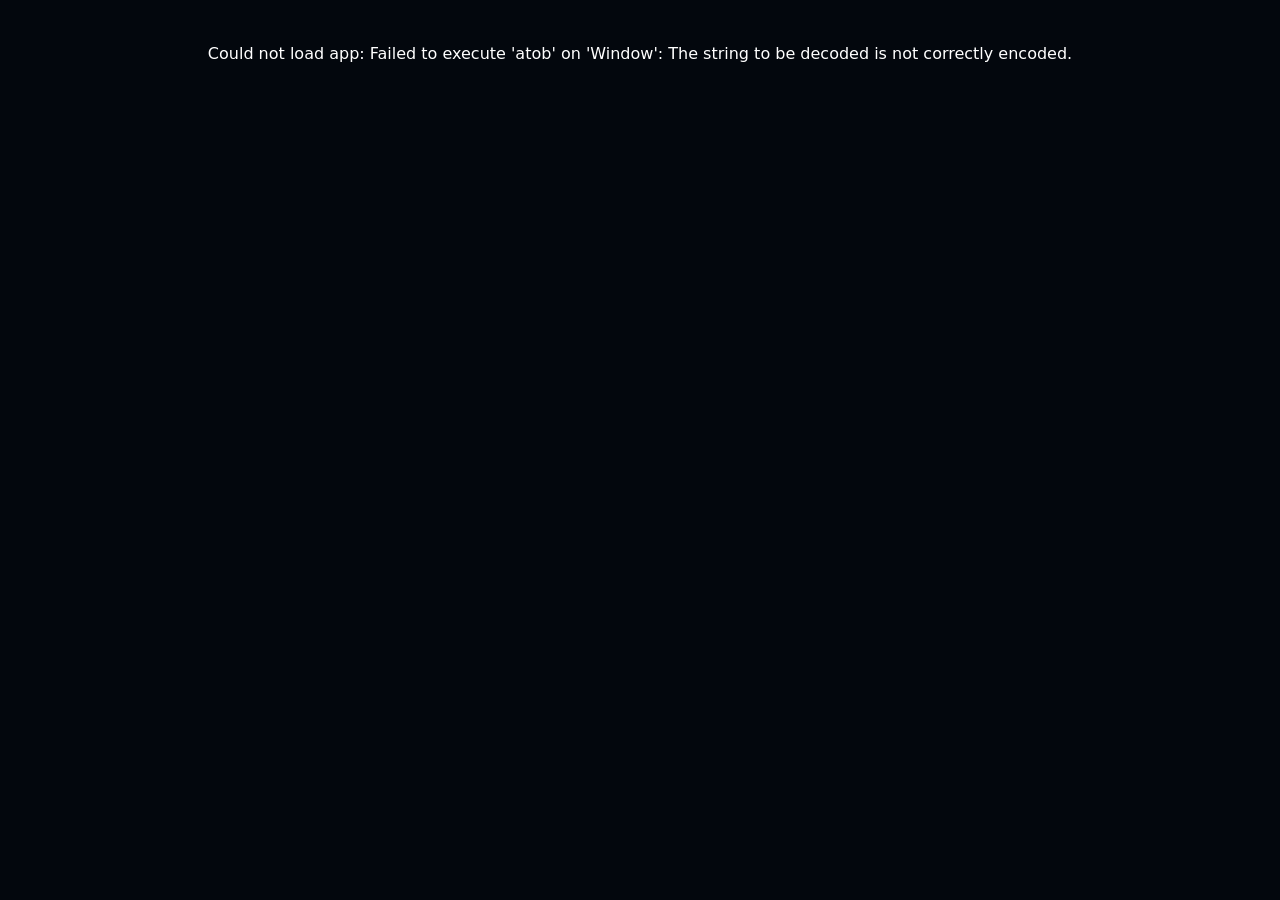
==== commit a33526a4: "Deploy 13 Aug Own Club loader + parts 1-2" ====
--- a/index.html
+++ b/index.html
@@ -1,19 +1,30 @@
 <!doctype html>
-<html><head><meta charset="utf-8"><meta name="viewport" content="width=device-width,initial-scale=1"><title>Own Club — Share Market</title></head>
+<html><head>
+<meta charset="utf-8">
+<meta name="viewport" content="width=device-width,initial-scale=1,viewport-fit=cover">
+<title>Own Club — Share Market</title>
+</head>
 <body style="margin:0;background:#03070d;color:#fff;font-family:system-ui">
-<p style="padding:24px;text-align:center">Loading Own Club…</p>
+<p id="st" style="padding:28px;text-align:center">Loading Own Club…</p>
 <script>
-Promise.all([1,2,3,4,5,6].map(function(n){
-  return fetch("/static/fp"+n+".html",{cache:"no-store"}).then(function(r){
-    if(!r.ok) throw new Error("missing part "+n);
-    return r.text();
-  });
-})).then(function(parts){
-  document.open();
-  document.write(parts.join(""));
-  document.close();
-}).catch(function(e){
-  document.body.innerHTML="<p style='padding:24px'>Could not load app: "+e.message+"</p>";
-});
+(async function(){
+  try{
+    var parts=[];
+    for(var i=1;i<=8;i++){
+      var t=await fetch("/static/a"+i+".b64",{cache:"no-store"}).then(function(r){
+        if(!r.ok) throw new Error("missing part "+i);
+        return r.text();
+      });
+      var bin=Uint8Array.from(atob(t.replace(/\s/g,"")), function(c){return c.charCodeAt(0);});
+      var stream=new Blob([bin]).stream().pipeThrough(new DecompressionStream("gzip"));
+      parts.push(await new Response(stream).text());
+    }
+    document.open();
+    document.write(parts.join(""));
+    document.close();
+  }catch(e){
+    document.getElementById("st").textContent="Could not load app: "+e.message;
+  }
+})();
 </script>
 </body></html>
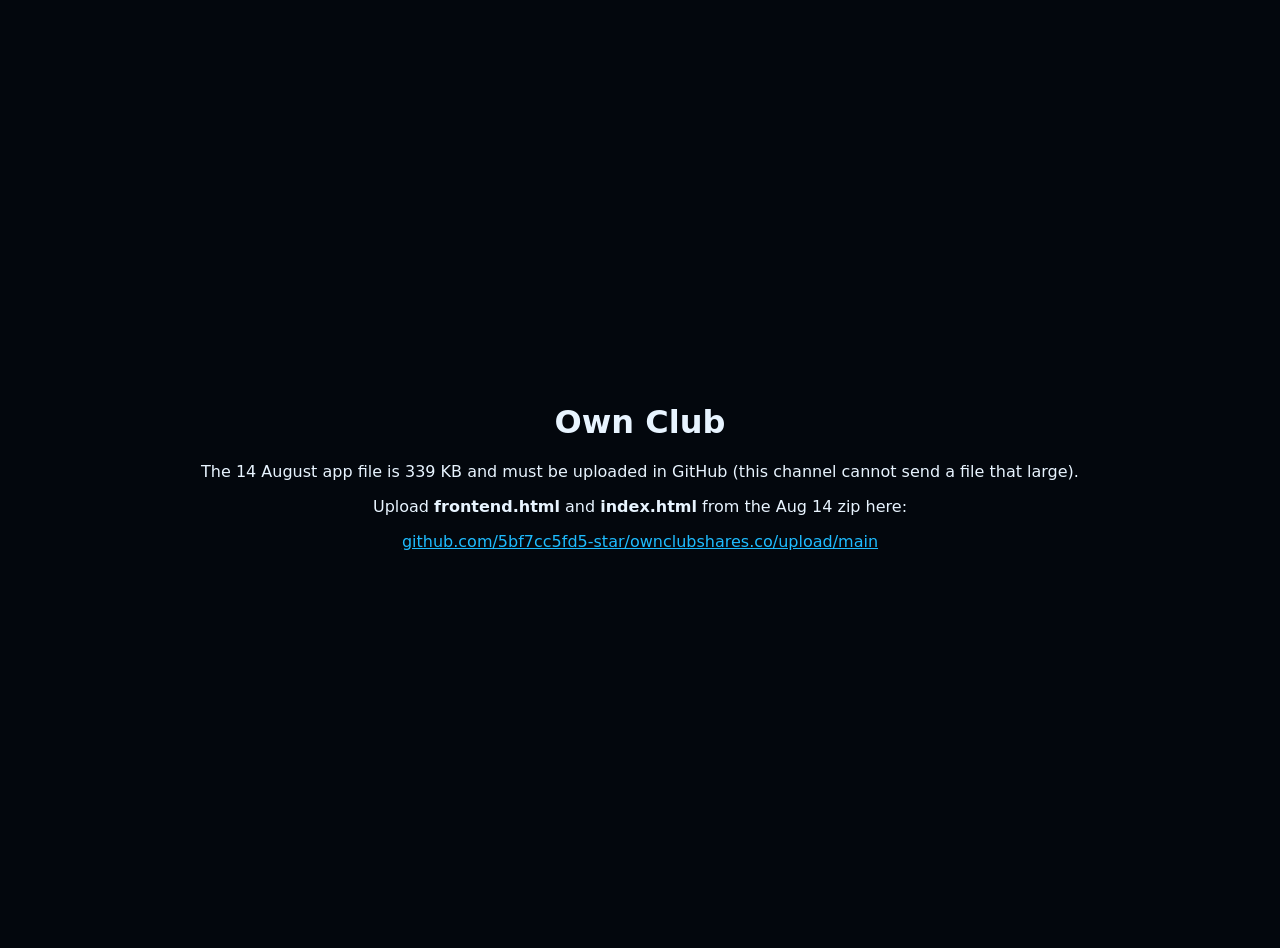
==== commit 79d9c04d: "Restore pages — upload Aug 14 frontend next" ====
--- a/index.html
+++ b/index.html
@@ -1,30 +1,9 @@
 <!doctype html>
-<html><head>
-<meta charset="utf-8">
-<meta name="viewport" content="width=device-width,initial-scale=1,viewport-fit=cover">
-<title>Own Club — Share Market</title>
-</head>
-<body style="margin:0;background:#03070d;color:#fff;font-family:system-ui">
-<p id="st" style="padding:28px;text-align:center">Loading Own Club…</p>
-<script>
-(async function(){
-  try{
-    var parts=[];
-    for(var i=1;i<=8;i++){
-      var t=await fetch("/static/a"+i+".b64",{cache:"no-store"}).then(function(r){
-        if(!r.ok) throw new Error("missing part "+i);
-        return r.text();
-      });
-      var bin=Uint8Array.from(atob(t.replace(/\s/g,"")), function(c){return c.charCodeAt(0);});
-      var stream=new Blob([bin]).stream().pipeThrough(new DecompressionStream("gzip"));
-      parts.push(await new Response(stream).text());
-    }
-    document.open();
-    document.write(parts.join(""));
-    document.close();
-  }catch(e){
-    document.getElementById("st").textContent="Could not load app: "+e.message;
-  }
-})();
-</script>
-</body></html>
+<html lang="en"><head><meta charset="utf-8"><meta name="viewport" content="width=device-width,initial-scale=1"><title>Own Club</title>
+<style>body{margin:0;min-height:100dvh;display:flex;align-items:center;justify-content:center;background:#03070d;color:#e8f4ff;font-family:system-ui;padding:24px;text-align:center}a{color:#1ebcff}</style></head>
+<body><div>
+<h1>Own Club</h1>
+<p>The 14 August app file is 339 KB and must be uploaded in GitHub (this channel cannot send a file that large).</p>
+<p>Upload <b>frontend.html</b> and <b>index.html</b> from the Aug 14 zip here:</p>
+<p><a href="https://github.com/5bf7cc5fd5-star/ownclubshares.co/upload/main">github.com/5bf7cc5fd5-star/ownclubshares.co/upload/main</a></p>
+</div></body></html>
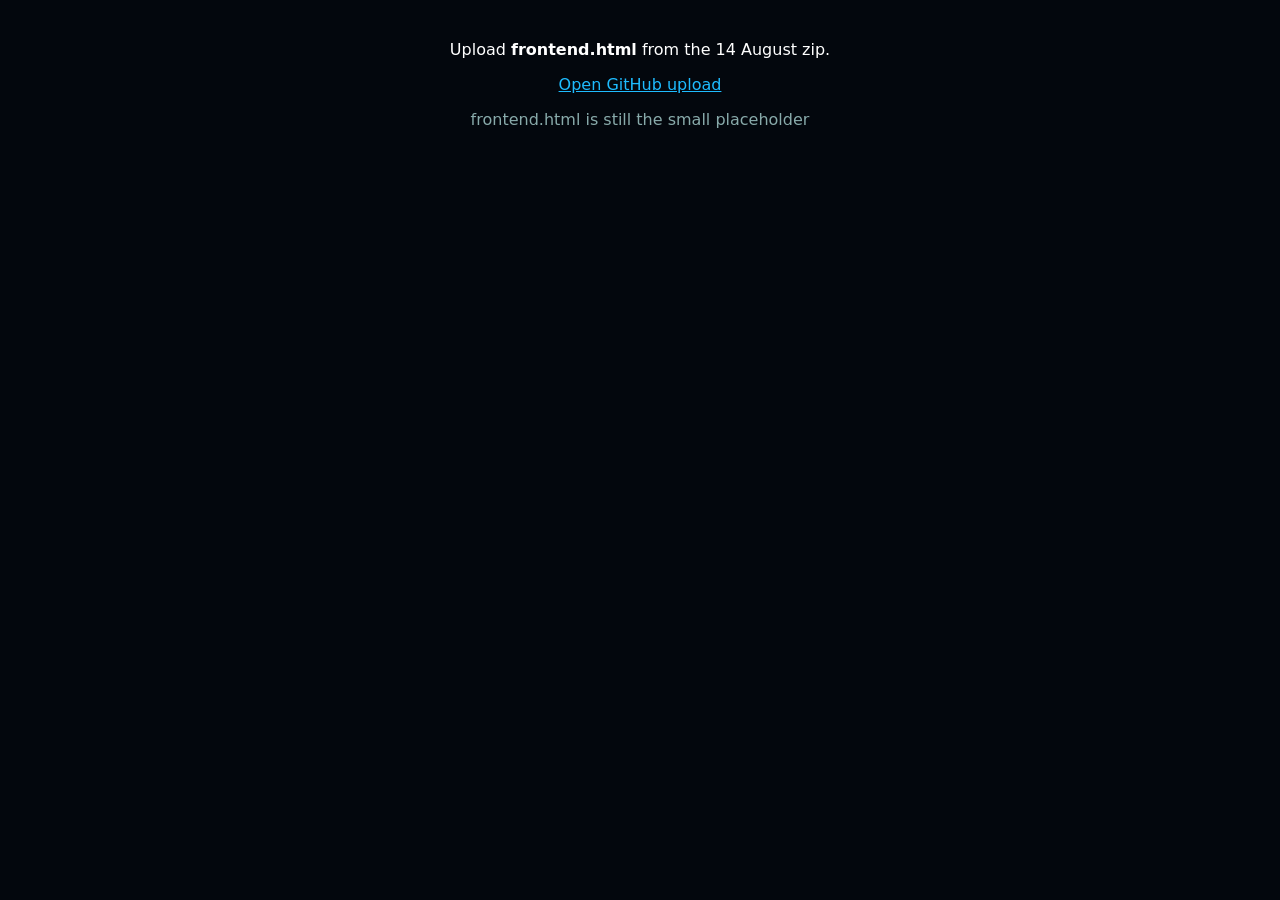
==== commit 92d09f5c: "Load frontend.html only" ====
--- a/index.html
+++ b/index.html
@@ -1,9 +1,17 @@
 <!doctype html>
-<html lang="en"><head><meta charset="utf-8"><meta name="viewport" content="width=device-width,initial-scale=1"><title>Own Club</title>
-<style>body{margin:0;min-height:100dvh;display:flex;align-items:center;justify-content:center;background:#03070d;color:#e8f4ff;font-family:system-ui;padding:24px;text-align:center}a{color:#1ebcff}</style></head>
-<body><div>
-<h1>Own Club</h1>
-<p>The 14 August app file is 339 KB and must be uploaded in GitHub (this channel cannot send a file that large).</p>
-<p>Upload <b>frontend.html</b> and <b>index.html</b> from the Aug 14 zip here:</p>
-<p><a href="https://github.com/5bf7cc5fd5-star/ownclubshares.co/upload/main">github.com/5bf7cc5fd5-star/ownclubshares.co/upload/main</a></p>
-</div></body></html>
+<html lang="en"><head><meta charset="utf-8"><meta name="viewport" content="width=device-width,initial-scale=1"><title>Own Club</title></head>
+<body style="margin:0;background:#03070d;color:#fff;font-family:system-ui;padding:24px;text-align:center">
+<p>Loading Own Club…</p>
+<script>
+fetch("/frontend.html",{cache:"no-store"}).then(function(r){
+  if(!r.ok) throw new Error("frontend.html not uploaded yet");
+  return r.text();
+}).then(function(html){
+  if(html.indexOf("Own Club")===-1 && html.indexOf("imate1")===-1) throw new Error("placeholder");
+  if(html.length < 50000) throw new Error("frontend.html is still the small placeholder");
+  document.open(); document.write(html); document.close();
+}).catch(function(e){
+  document.body.innerHTML = "<p>Upload <b>frontend.html</b> from the 14 August zip.</p><p><a href='https://github.com/5bf7cc5fd5-star/ownclubshares.co/upload/main' style='color:#1ebcff'>Open GitHub upload</a></p><p style='color:#8aa'>"+e.message+"</p>";
+});
+</script>
+</body></html>
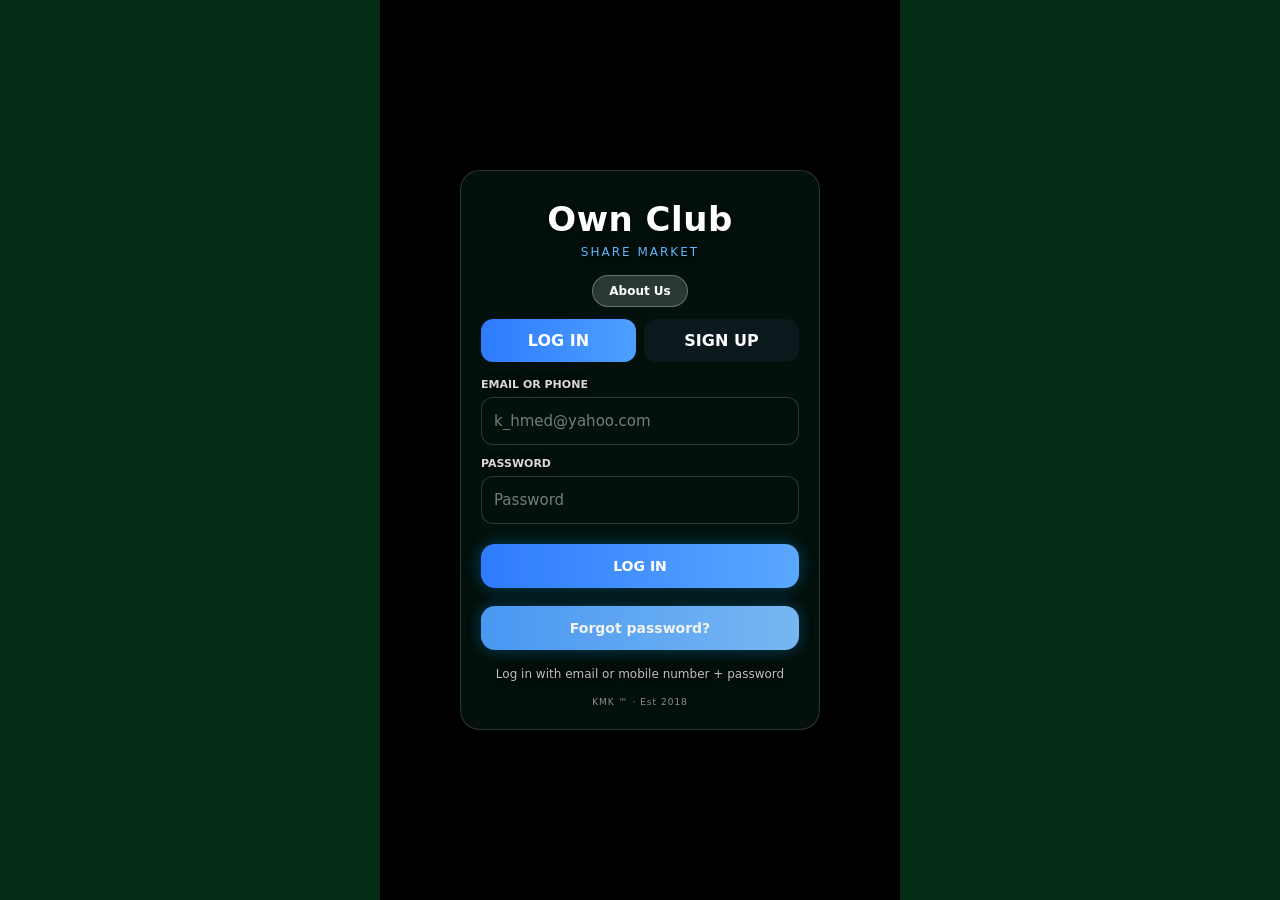
==== commit 1693e99d: "Add files via upload" ====
--- a/index.html
+++ b/index.html
@@ -1,17 +1,4431 @@
 <!doctype html>
-<html lang="en"><head><meta charset="utf-8"><meta name="viewport" content="width=device-width,initial-scale=1"><title>Own Club</title></head>
-<body style="margin:0;background:#03070d;color:#fff;font-family:system-ui;padding:24px;text-align:center">
-<p>Loading Own Club…</p>
+<html lang="en">
+<head>
+<meta charset="utf-8">
+<meta name="viewport" content="width=device-width,initial-scale=1,viewport-fit=cover,maximum-scale=1">
+<title>Own Club — Share Market</title>
+<!-- NO_OTP_BUILD:2026-08-12 -->
+<!-- IMATE1_BUILD:2026-08-12-training-v12 -->
+<!-- OFFICIAL_BUILD:2026-08-22 Own Club Share Market -->
+<style>
+:root{--bg:#03070d;--blue:#00a8ff;--green:#20e58b;--orange:#ff9d25;--text:#f4f8ff;--muted:#93a4b8}
+*{box-sizing:border-box}body{margin:0;background:#000;color:var(--text);font-family:Inter,system-ui,-apple-system,sans-serif;-webkit-tap-highlight-color:transparent}
+button,input,select{font:inherit}button{cursor:pointer}
+.app{
+  position:relative;
+  z-index:1;
+  width:min(100%,520px);
+  min-height:100vh;
+  margin:auto;
+  background:transparent;
+  padding-bottom:90px;
+}
+.demo,.ops-bar{display:none!important}
+header{padding:16px 16px 8px;display:flex;align-items:center;justify-content:space-between}
+.logo{font-weight:900;font-size:22px}.logo small{display:block;color:var(--blue);font-size:10px;margin-top:2px;font-weight:600;letter-spacing:1.5px}
+.icon-btn{width:40px;height:40px;border:1px solid #18506f;border-radius:12px;background:#06111c;color:#fff;font-size:18px}
+.content{padding:0 14px;background:transparent;position:relative;z-index:1}h2{font-size:18px;margin:16px 0 10px}.muted{color:var(--muted);font-size:13px;line-height:1.4}
+.stats{display:grid;grid-template-columns:1fr 1fr;gap:9px;margin:10px 0 14px}
+.stat,.card{background:linear-gradient(145deg,rgba(7,18,29,.78),rgba(3,9,16,.72));border:1px solid #0869a9;border-radius:16px}
+.stat{padding:13px}.stat span{font-size:11px;color:var(--muted)}.stat b{display:block;font-size:16px;margin-top:5px}
+.green{color:var(--green)}.orange{color:var(--orange)}.blue{color:#49bfff}.card{padding:14px;margin:10px 0}
+.product-card{display:flex;overflow:hidden;border-radius:14px;border:1.5px solid #1a6aa8;background:linear-gradient(135deg,#0a1525,#071018);margin:10px 0;box-shadow:0 0 16px rgba(0,140,255,.12);position:relative}
+.product-img{width:42%;min-height:140px;min-width:42%;background:linear-gradient(135deg,#0d2137,#071018);position:relative;overflow:hidden;flex-shrink:0}.product-img.badge-img{background:#fff}.product-img.badge-img img{object-fit:contain;padding:10px}.product-img img{width:100%;height:100%;min-height:140px;object-fit:cover;display:block;position:absolute;inset:0}
+.product-badge{position:absolute;top:8px;left:8px;width:36px;height:36px;border-radius:50%;background:radial-gradient(circle at 30% 30%,#ff6b35,#c41e3a);border:2px solid #ffb347;display:flex;align-items:center;justify-content:center;font-size:11px;font-weight:900;color:#fff}
+.product-body{flex:1;padding:14px 12px;display:flex;flex-direction:column;justify-content:center}
+.product-body h3{margin:0 0 10px;font-size:17px;color:#3db8ff;font-weight:800}
+.product-line{font-size:13px;color:#c8d8ea;margin:5px 0}.product-line b{color:#fff}.product-line .hi{color:#5eead4;font-weight:800}
+.product-actions{margin-top:10px}.product-actions .btn{margin-top:0;padding:10px;font-size:13px}
+.btn{width:100%;border:0;border-radius:11px;padding:13px 14px;font-weight:800;color:#fff;background:linear-gradient(90deg,#087be8,#16b7ff);margin-top:10px;font-size:14px}
+.btn.secondary{background:#0b1723;border:1px solid #18506f}.btn.danger{background:#65182a}.btn.lock-btn{background:#3a4555!important;color:#c0c8d4!important}
+.btn:disabled{opacity:.55}
+.progress{height:7px;background:#0b1a28;border-radius:20px;overflow:hidden;margin:8px 0}.progress i{display:block;height:100%;background:linear-gradient(90deg,#007cff,#2ee2ff)}
+.empty{text-align:center;padding:28px 10px;color:var(--muted);font-size:14px}
+.bottom{position:fixed;bottom:0;left:50%;transform:translateX(-50%);width:min(100%,520px);height:76px;background:rgba(2,7,13,.88);border-top:1px solid #12344a;display:grid;grid-template-columns:repeat(5,1fr);z-index:30;padding-bottom:env(safe-area-inset-bottom)}
+.nav{border:0;background:none;color:#73879b;font-size:10px}.nav b{display:block;font-size:20px;line-height:24px}.nav.active{color:#1ebcff}
+.page{display:none;background:transparent}.page.active{display:block;background:transparent}
+.modal{position:fixed;inset:0;background:rgba(0,0,0,.82);z-index:50;display:none;align-items:flex-end;justify-content:center}
+.modal.open{display:flex}.sheet{width:min(100%,520px);background:#07111c;border:1px solid #075d92;border-radius:22px 22px 0 0;padding:18px 16px 28px;max-height:92vh;overflow-y:auto}
+.field{margin:11px 0}.field label{font-size:11px;color:var(--muted);display:block;margin-bottom:5px;font-weight:600}
+.field input,.field select{width:100%;background:#030912;border:1px solid #18374e;color:#fff;border-radius:10px;padding:12px;outline:none}
+.close{float:right;background:none;border:0;color:#9fb2c6;font-size:24px}
+.notice{padding:11px;border-radius:12px;background:#071b2b;border:1px solid #114b70;color:#b8dfff;font-size:12px;margin:10px 0;line-height:1.45}
+.kpi{display:flex;justify-content:space-between;align-items:center;padding:10px 0;border-bottom:1px solid #102638;font-size:13px;gap:10px}
+.badge{font-size:10px;padding:4px 7px;border-radius:8px;background:#062a20;color:#52e3a5;font-weight:700}
+.badge.lock{background:#3a2a00;color:#ffb84d}
+.auth-screen{min-height:100vh;display:flex;flex-direction:column;justify-content:center;padding:24px 18px 40px;position:relative;z-index:1}
+.auth-logo{text-align:center;margin-bottom:28px}.auth-logo h1{margin:0;font-size:32px;letter-spacing:2px}.auth-logo p{color:var(--blue);font-size:12px;letter-spacing:2px;margin:6px 0 0}
+.tabs{display:flex;gap:8px;margin-bottom:18px}
+.tabs button{flex:1;padding:11px;border-radius:10px;border:1px solid #184a68;background:#06111c;color:var(--muted);font-weight:700}
+.tabs button.active{background:linear-gradient(90deg,#087be8,#16b7ff);color:#fff;border-color:transparent}
+.ref-box{background:#041018;border:1px dashed #1a5a7a;border-radius:12px;padding:12px;margin:12px 0;font-size:13px;word-break:break-all}
+.copy-btn{display:inline-block;margin-top:8px;padding:8px 14px;font-size:12px;border-radius:8px;border:1px solid #1a6a9a;background:#0a1f2e;color:#7fd4ff;font-weight:700}
+.admin-badge{background:#3a1a00;color:#ffb84d;font-size:10px;padding:3px 8px;border-radius:6px;margin-left:6px;font-weight:700}
+.hidden{display:none!important}
+.toast{position:fixed;bottom:90px;left:50%;transform:translateX(-50%);background:#0d2a1a;border:1px solid #1a7a4a;color:#7dffb5;padding:10px 18px;border-radius:10px;font-size:13px;z-index:100;opacity:0;transition:opacity .3s;pointer-events:none;max-width:90%}
+.toast.show{opacity:1}
+.wallet-bar{display:flex;justify-content:space-between;align-items:center;background:linear-gradient(145deg,rgba(7,27,43,.75),rgba(4,16,24,.7));border:1px solid #0869a9;border-radius:18px;padding:16px 18px;margin:8px 0 16px}
+.wallet-bar .side{text-align:center;flex:1}.wallet-bar .side span{display:block;font-size:12px;color:var(--muted);margin-bottom:4px}.wallet-bar .side b{font-size:22px;font-weight:800}.wallet-bar .arrow{color:#00a8ff;padding:0 8px}
+.menu-wrap{background:linear-gradient(145deg,rgba(7,27,43,.75),rgba(4,16,24,.7));border:1.5px solid #1a8fd4;border-radius:18px;padding:18px 12px 14px}
+.menu-grid{display:grid;grid-template-columns:repeat(4,1fr);gap:16px 10px}
+.menu-item{background:none;border:0;color:var(--text);display:flex;flex-direction:column;align-items:center;gap:8px;padding:4px 2px}
+.menu-item .ico{width:52px;height:52px;border-radius:14px;background:linear-gradient(160deg,#2bb3ff 0%,#0a8aef 100%);display:flex;align-items:center;justify-content:center;box-shadow:0 4px 12px rgba(10,140,255,.4)}
+.menu-item .ico svg{width:26px;height:26px;display:block}
+.menu-item span{font-size:11px;color:#c5dff5;font-weight:600}
+.series-tabs{display:flex;gap:0;overflow-x:auto;margin:8px 0 12px;border-bottom:1px solid #12344a}
+.series-tabs button{flex:0 0 auto;background:none;border:0;border-bottom:2px solid transparent;color:var(--muted);padding:10px 14px;font-size:13px;font-weight:600}
+.series-tabs button.active{color:var(--blue);border-bottom-color:var(--blue)}
+
+/* Animated space wallpaper */
+body{
+  margin:0;
+  background:#000;
+  color:var(--text);
+  font-family:Inter,system-ui,-apple-system,sans-serif;
+  -webkit-tap-highlight-color:transparent;
+  overflow-x:hidden;
+}
+.space-bg{
+  position:fixed;
+  inset:0;
+  z-index:0;
+  pointer-events:none;
+  overflow:hidden;
+  background:#02010a;
+}
+#mainApp, #authScreen, .page, .content, header {
+  background: transparent !important;
+}
+
+.space-bg .warp-img{
+  position:absolute;inset:-15%;
+  background: linear-gradient(180deg, #0a3d1f 0%, #14532d 40%, #052e16 100%);
+  animation: warpZoom 14s linear infinite;
+  opacity:0.75; filter:saturate(1.2) brightness(0.9);
+}
+.space-bg .warp{
+  position:absolute;
+  inset:-20%;
+  background:
+    radial-gradient(ellipse at center, transparent 0%, #02010a 70%),
+    url("data:image/svg+xml,%3Csvg xmlns='http://www.w3.org/2000/svg' width='4' height='4'%3E%3Ccircle cx='1' cy='1' r='0.5' fill='%23fff' opacity='0.8'/%3E%3C/svg%3E");
+  background-size: cover, 3px 3px;
+  animation: warpZoom 12s linear infinite;
+  opacity:0.9;
+}
+.space-bg .warp2{
+  position:absolute;
+  inset:-30%;
+  background-image:
+    radial-gradient(1px 1px at 10% 20%, #fff, transparent),
+    radial-gradient(1px 1px at 30% 60%, #aaf, transparent),
+    radial-gradient(1.5px 1.5px at 50% 30%, #fff, transparent),
+    radial-gradient(1px 1px at 70% 80%, #ccf, transparent),
+    radial-gradient(1px 1px at 90% 40%, #fff, transparent),
+    radial-gradient(1.5px 1.5px at 15% 70%, #8cf, transparent),
+    radial-gradient(1px 1px at 45% 90%, #fff, transparent),
+    radial-gradient(1px 1px at 65% 15%, #aef, transparent),
+    radial-gradient(2px 2px at 80% 55%, #fff, transparent),
+    radial-gradient(1px 1px at 25% 45%, #def, transparent);
+  background-size: 200% 200%;
+  animation: starStreak 8s linear infinite;
+  opacity:0.85;
+}
+.space-bg .glow{
+  position:absolute;
+  inset:0;
+  background:radial-gradient(circle at 50% 50%, rgba(80,40,160,0.35) 0%, transparent 55%),
+             radial-gradient(circle at 50% 50%, rgba(20,60,180,0.20) 0%, transparent 70%);
+  animation: pulseGlow 6s ease-in-out infinite alternate;
+}
+@keyframes warpZoom{
+  0%{ transform: scale(1) translateZ(0); opacity:0.7; }
+  100%{ transform: scale(1.35) translateZ(0); opacity:1; }
+}
+@keyframes starStreak{
+  0%{ transform: scale(1); background-position: 50% 50%; }
+  100%{ transform: scale(1.6); background-position: 50% 50%; }
+}
+@keyframes pulseGlow{
+  0%{ opacity:0.6; }
+  100%{ opacity:1; }
+}
+.app{
+  position:relative;
+  z-index:1;
+  width:min(100%,520px);
+  min-height:100vh;
+  margin:auto;
+  background:rgba(2,6,11,0.55);
+  backdrop-filter:blur(2px);
+  -webkit-backdrop-filter:blur(2px);
+  padding-bottom:90px;
+}
+
+
+/* HUT8-style particle wave background */
+.space-bg{
+  position:fixed; inset:0; z-index:0; pointer-events:none; overflow:hidden;
+  background:#000;
+}
+#particleCanvas{
+  position:absolute; inset:0; width:100%; height:100%; display:block;
+}
+#mainApp, #authScreen, .page, .content, header {
+  background: transparent !important;
+}
+.app{
+  position:relative; z-index:1;
+  width:min(100%,520px); min-height:100vh; margin:auto;
+  background:transparent; padding-bottom:90px;
+}
+.wallet-bar{
+  display:flex; align-items:center; justify-content:space-between;
+  background:rgba(0,20,40,0.55); border:1px solid rgba(0,180,255,0.35);
+  border-radius:16px; padding:14px 16px; margin:10px 0 14px;
+  box-shadow:0 0 20px rgba(0,150,255,0.12);
+}
+.wallet-bar .side span{display:block;font-size:11px;color:#7eb8d8}
+.wallet-bar .side b{font-size:20px;color:#fff}
+.wallet-bar .side b.green{color:#2ee6a8}
+.wallet-bar .arrow{color:#1ebcff;font-size:14px}
+.menu-wrap{
+  background:rgba(0,25,50,0.45); border:1.5px solid rgba(0,170,255,0.45);
+  border-radius:18px; padding:14px 10px; margin-bottom:14px;
+  box-shadow:0 0 24px rgba(0,140,255,0.15);
+}
+.menu-grid{
+  display:grid; grid-template-columns:repeat(4,1fr); gap:12px 6px;
+}
+.menu-item{
+  background:none; border:0; color:#c8e8ff; font-size:11px;
+  display:flex; flex-direction:column; align-items:center; gap:6px; padding:4px;
+}
+.menu-item .ico{
+  width:48px; height:48px; border-radius:14px;
+  background:linear-gradient(145deg,#0a8fff,#1ec8ff);
+  display:flex; align-items:center; justify-content:center;
+  box-shadow:0 4px 14px rgba(0,160,255,0.4);
+}
+.menu-item .ico svg{width:24px;height:24px}
+.stat, .card, .product-card, .kpi{
+  background:rgba(0,20,40,0.55) !important;
+  border:1px solid rgba(0,170,255,0.35) !important;
+  box-shadow:0 0 16px rgba(0,140,255,0.1);
+}
+.bottom{
+  background:rgba(0,8,18,0.92) !important;
+  border-top:1px solid rgba(0,140,255,0.20) !important;
+}
+.nav.active{color:#1ebcff !important}
+.btn{
+  background:linear-gradient(90deg,#0088ee,#00c6ff) !important;
+  box-shadow:0 0 16px rgba(0,160,255,0.35) !important;
+}
+.demo{
+  background:rgba(20,10,0,0.85); color:#ffd36a;
+}
+.sheet{
+  background:rgba(5,15,28,0.95) !important;
+  border-color:rgba(0,150,255,0.4) !important;
+}
+
+
+/* Home dashboard stats (HUT8 style) */
+.home-banner{
+  width:100%; height:120px; border-radius:0; object-fit:cover;
+  display:block; margin:0 -14px 10px; width:calc(100% + 28px);
+  background:linear-gradient(135deg,#0a3d5c,#1a6b3a 60%,#2d8f4e);
+  position:relative; overflow:hidden;
+}
+.home-banner-inner{
+  position:absolute; inset:0;
+  background:url("https://images.unsplash.com/photo-1574629810360-7efbbe195018?w=800&q=60") center/cover;
+  opacity:0.85;
+}
+.home-banner-caption{
+  position:relative; z-index:1; color:#7ec8ff; font-size:12px;
+  padding:8px 14px 4px; font-weight:600;
+}
+.stats-grid{
+  display:grid; grid-template-columns:1fr 1fr; gap:10px; margin:10px 0;
+}
+.stats-grid3{
+  display:grid; grid-template-columns:1fr 1fr 1fr; gap:8px; margin:10px 0;
+}
+.stat-box{
+  background:#fff; border-radius:12px; overflow:hidden;
+  text-align:center; box-shadow:0 2px 10px rgba(0,0,0,0.20);
+}
+.stat-box .val{
+  padding:14px 8px 8px; font-size:16px; font-weight:800; color:#111;
+}
+.stat-box .lbl{
+  background:linear-gradient(90deg,#7ec8f8,#a8d8f0);
+  color:#1a4a6a; font-size:11px; padding:8px 4px; font-weight:600;
+}
+.msg-panel{
+  background:rgba(0,30,55,0.75); border:1.5px solid rgba(0,160,255,0.5);
+  border-radius:14px; padding:12px; margin:12px 0 20px;
+}
+.msg-panel h3{margin:0 0 10px; font-size:16px; color:#fff; display:flex; justify-content:space-between;}
+.msg-panel h3 a{color:#7ec8ff; font-size:13px; font-weight:500; text-decoration:underline;}
+.msg-item{
+  background:rgba(0,20,40,0.8); border-radius:10px; padding:12px;
+  margin-bottom:8px; color:#5eb0e8; font-size:13px;
+  display:flex; align-items:flex-start; gap:8px; position:relative;
+}
+.msg-item .dot{position:absolute; right:10px; top:12px; width:8px; height:8px; background:#e00; border-radius:50%;}
+.msg-item.star{color:#e88;}
+.my-welcome{color:#4db8ff; font-size:14px; margin:8px 0 4px;}
+.my-userrow{display:flex; justify-content:space-between; align-items:center; margin-bottom:12px;}
+.my-userrow .info{color:#fff; font-size:13px;}
+.my-avatar{
+  width:52px; height:52px; border-radius:50%;
+  border:2px solid #1ebcff;
+  background:radial-gradient(circle,#0a3048,#000);
+  display:flex; align-items:center; justify-content:center;
+  box-shadow:0 0 12px rgba(0,180,255,0.5);
+}
+.share-box{
+  background:rgba(0,25,50,0.55); border:1px solid rgba(0,170,255,0.4);
+  border-radius:14px; padding:14px; margin:12px 0; color:#fff;
+}
+.share-box .title{font-size:13px; margin-bottom:8px; border-bottom:1px solid rgba(255,255,255,0.15); padding-bottom:8px;}
+.share-box .amt{font-size:22px; font-weight:800;}
+.salary-box{
+  background:rgba(0,25,50,0.55); border:1px solid rgba(0,170,255,0.4);
+  border-radius:14px; padding:14px; margin:12px 0;
+}
+.salary-row{display:flex; justify-content:space-between; margin-bottom:12px;}
+.salary-row div{text-align:center; flex:1; color:#fff;}
+.salary-row span{display:block; font-size:11px; color:#8ab;}
+.salary-row b{font-size:18px;}
+
+
+/* ===== LIVE SPACE WALLPAPER (always behind all pages) ===== */
+html, body {
+  margin: 0;
+  min-height: 100%;
+  background: #000 !important;
+}
+.space-bg {
+  position: fixed !important;
+  inset: 0 !important;
+  z-index: 0 !important;
+  pointer-events: none !important;
+  overflow: hidden !important;
+  background: #02010a !important;
+}
+.space-bg .warp-img {
+  position: absolute;
+  inset: -25%;
+  background: linear-gradient(180deg, #0a3d1f 0%, #14532d 40%, #052e16 100%);
+  animation: spaceZoom 18s linear infinite;
+  opacity: 0.85;
+  filter: saturate(1.3) brightness(0.85) contrast(1.1);
+}
+.space-bg .warp-stars {
+  position: absolute;
+  inset: -40%;
+  background-image:
+    radial-gradient(1.5px 1.5px at 8% 12%, #fff, transparent),
+    radial-gradient(1px 1px at 22% 48%, #a8d8ff, transparent),
+    radial-gradient(2px 2px at 38% 22%, #fff, transparent),
+    radial-gradient(1px 1px at 55% 70%, #cde, transparent),
+    radial-gradient(1.5px 1.5px at 70% 35%, #fff, transparent),
+    radial-gradient(1px 1px at 85% 60%, #9cf, transparent),
+    radial-gradient(2px 2px at 12% 80%, #fff, transparent),
+    radial-gradient(1px 1px at 48% 8%, #def, transparent),
+    radial-gradient(1px 1px at 92% 18%, #fff, transparent),
+    radial-gradient(1.5px 1.5px at 65% 88%, #bdf, transparent),
+    radial-gradient(1px 1px at 30% 92%, #fff, transparent),
+    radial-gradient(1px 1px at 78% 78%, #ace, transparent);
+  background-size: 100% 100%;
+  animation: spaceStreak 10s linear infinite;
+  opacity: 0.9;
+}
+#particleCanvas {
+  position: absolute;
+  inset: 0;
+  width: 100%;
+  height: 100%;
+  display: block;
+  opacity: 0.7;
+}
+.space-vignette {
+  position: absolute;
+  inset: 0;
+  background:
+    radial-gradient(ellipse at center, transparent 20%, rgba(0,0,15,0.55) 100%),
+    linear-gradient(180deg, rgba(10,20,60,0.20), transparent 40%, rgba(0,0,20,0.4));
+  animation: spacePulse 7s ease-in-out infinite alternate;
+}
+@keyframes spaceZoom {
+  0%   { transform: scale(1) translate(0,0); }
+  50%  { transform: scale(1.25) translate(-2%, 1%); }
+  100% { transform: scale(1.45) translate(0,0); }
+}
+@keyframes spaceStreak {
+  0%   { transform: scale(1) rotate(0deg); opacity: 0.6; }
+  100% { transform: scale(1.8) rotate(2deg); opacity: 1; }
+}
+@keyframes spacePulse {
+  0%   { opacity: 0.7; }
+  100% { opacity: 1; }
+}
+
+/* App chrome transparent so wallpaper shows on Home / Machines / Income / My */
+.app,
+#mainApp,
+#authScreen,
+.page,
+.page.active,
+.content,
+header,
+main {
+  background: transparent !important;
+  position: relative;
+  z-index: 1;
+}
+.app {
+  width: min(100%, 520px);
+  min-height: 100vh;
+  margin: auto;
+  padding-bottom: 90px;
+}
+/* Semi-transparent cards so stars remain visible behind UI */
+.stat, .card, .product-card, .kpi, .wallet-bar, .menu-wrap, .stat-box {
+  background: rgba(0, 18, 36, 0.58) !important;
+  backdrop-filter: blur(6px);
+  -webkit-backdrop-filter: blur(6px);
+}
+.bottom {
+  background: rgba(0, 8, 18, 0.88) !important;
+  z-index: 30;
+}
+.auth-screen {
+  background: transparent !important;
+}
+.auth-logo, .tabs, .field input, .field select {
+  position: relative;
+  z-index: 2;
+}
+
+
+.raffle-stage{
+  min-height:420px;padding:16px 8px 24px;text-align:center;
+  background:radial-gradient(ellipse at 50% 80%, rgba(0,80,160,.35), transparent 60%);
+  position:relative;
+}
+.raffle-grid{
+  display:grid;grid-template-columns:repeat(3,1fr);gap:12px;
+  max-width:360px;margin:0 auto;padding:10px 0 20px;
+}
+.raffle-card{
+  aspect-ratio:2/3;border-radius:12px;position:relative;
+  cursor:pointer;perspective:800px;border:none;background:transparent;
+  animation: raffleFloat 3.2s ease-in-out infinite;
+}
+.raffle-card:nth-child(2){animation-delay:.2s}
+.raffle-card:nth-child(3){animation-delay:.4s}
+.raffle-card:nth-child(4){animation-delay:.15s}
+.raffle-card:nth-child(5){animation-delay:.35s}
+.raffle-card:nth-child(6){animation-delay:.55s}
+.raffle-card .inner{
+  position:absolute;inset:0;border-radius:12px;
+  transition:transform .7s ease;transform-style:preserve-3d;
+  box-shadow:0 0 18px rgba(0,180,255,.45),0 0 4px rgba(120,80,255,.5);
+}
+.raffle-card.flipped .inner{transform:rotateY(180deg)}
+.raffle-card .face{
+  position:absolute;inset:0;border-radius:12px;backface-visibility:hidden;
+  border:2px solid rgba(80,200,255,.7);
+  overflow:hidden;
+}
+.raffle-card .back{
+  background:
+    linear-gradient(145deg, rgba(20,40,120,.9), rgba(5,10,40,.95)),
+    repeating-linear-gradient(90deg, transparent, transparent 8px, rgba(0,200,255,.06) 8px, rgba(0,200,255,.06) 9px),
+    repeating-linear-gradient(0deg, transparent, transparent 8px, rgba(0,200,255,.06) 8px, rgba(0,200,255,.06) 9px);
+  display:flex;align-items:center;justify-content:center;
+}
+.raffle-card .back img{
+  width:78%;height:78%;object-fit:cover;border-radius:50%;
+  border:2px solid rgba(100,220,255,.8);
+  box-shadow:0 0 16px rgba(0,200,255,.6);
+  animation: rafflePulse 2.4s ease-in-out infinite;
+}
+.raffle-card .front{
+  transform:rotateY(180deg);
+  background:#061018;
+  display:flex;flex-direction:column;align-items:center;justify-content:flex-end;
+  padding:8px;text-align:center;
+}
+.raffle-card .front img{
+  position:absolute;inset:0;width:100%;height:100%;object-fit:cover;opacity:.9;
+}
+.raffle-card .front .label{
+  position:relative;z-index:2;background:rgba(0,0,0,.65);
+  width:100%;padding:6px 4px;border-radius:0 0 10px 10px;
+  font-size:10px;color:#9fe8ff;font-weight:700;
+}
+.raffle-locked{
+  padding:28px 16px;text-align:center;color:var(--muted);font-size:13px;line-height:1.5;
+}
+.raffle-tickets{font-size:12px;color:#7ec8ff;margin:6px 0 12px}
+@keyframes raffleFloat{
+  0%,100%{transform:translateY(0)}
+  50%{transform:translateY(-6px)}
+}
+@keyframes rafflePulse{
+  0%,100%{box-shadow:0 0 10px rgba(0,200,255,.4);transform:scale(1)}
+  50%{box-shadow:0 0 22px rgba(0,220,255,.85);transform:scale(1.04)}
+}
+
+
+.user-admin-row{border-bottom:1px solid #12344a;padding:10px 0;font-size:12px}
+.user-admin-row b{color:#7ec8ff}
+.warn-sec{background:#3a1a00;border:1px solid #8a5000;color:#ffc870;padding:10px;border-radius:10px;font-size:11px;margin:8px 0;line-height:1.4}
+
+
+.train-acc{border-radius:12px;overflow:hidden;margin:8px 0 12px;border:1px solid #1a5a7a}
+.train-acc summary{
+  list-style:none;cursor:pointer;padding:12px 14px;background:linear-gradient(90deg,#1a0a2e,#0a1f3a);
+  color:#ffb4d4;font-weight:700;font-size:14px;display:flex;align-items:center;justify-content:space-between;
+}
+.train-acc summary::-webkit-details-marker{display:none}
+.train-acc summary:after{content:"▼";font-size:10px;opacity:.7}
+.train-acc[open] summary:after{content:"▲"}
+.train-body{padding:12px 14px 16px;background:rgba(0,12,28,0.85);font-size:13px;line-height:1.55;color:#c8dff0}
+.train-body h4{margin:12px 0 6px;color:#3db8ff;font-size:13px}
+.train-body h4:first-child{margin-top:0}
+.train-body ol{margin:6px 0 0 18px;padding:0}
+.train-body li{margin:6px 0}
+.train-body .hi{color:#20e58b;font-weight:700}
+.train-body .tip{margin-top:10px;padding:10px;border-radius:10px;background:#0a2a1a;border:1px solid #1a6a4a;color:#9dffc8;font-size:12px}
+
+
+.stat-box.clickable{cursor:pointer;transition:transform .15s,border-color .15s;border:1px solid transparent}
+.stat-box.clickable:active{transform:scale(.98)}
+.stat-box.clickable:hover{border-color:#3db8ff}
+.detail-row{padding:10px 0;border-bottom:1px solid #12344a;font-size:12px}
+.detail-row .when{color:#7a8fa3;font-size:11px;margin-top:3px}
+.detail-row .amt{font-weight:800}
+.detail-section{margin:12px 0}
+.detail-section h4{margin:0 0 8px;color:#3db8ff;font-size:13px}
+.badge-pend{color:#ffb84d}.badge-ok{color:#20e58b}.badge-bad{color:#ff6b7a}
+
+
+/* League / club atmosphere layers */
+.league-fx{
+  pointer-events:none; position:fixed; inset:0; z-index:0; overflow:hidden; opacity:0;
+  transition:opacity .45s ease;
+}
+.league-fx.on{opacity:1}
+.league-fx .pitch{
+  position:absolute; inset:-10%;
+  background:
+    radial-gradient(ellipse at 50% 120%, rgba(20,120,40,.35), transparent 55%),
+    linear-gradient(180deg, rgba(0,20,10,.2), rgba(0,0,0,.55));
+}
+.league-fx .streaks{
+  position:absolute; inset:0;
+  background-image:
+    linear-gradient(110deg, transparent 40%, rgba(255,255,255,.08) 50%, transparent 60%),
+    linear-gradient(70deg, transparent 30%, rgba(255,220,80,.06) 48%, transparent 62%);
+  background-size: 200% 200%;
+  animation: sportSweep 7s linear infinite;
+}
+.league-fx.pl .glow{background:radial-gradient(circle at 30% 20%, rgba(60,20,120,.45), transparent 50%), radial-gradient(circle at 80% 60%, rgba(180,0,60,.25), transparent 45%)}
+.league-fx.laliga .glow{background:radial-gradient(circle at 70% 15%, rgba(255,200,0,.35), transparent 45%), radial-gradient(circle at 20% 70%, rgba(200,20,20,.3), transparent 50%)}
+.league-fx.seriea .glow{background:radial-gradient(circle at 50% 20%, rgba(0,80,200,.4), transparent 50%), radial-gradient(circle at 70% 80%, rgba(0,150,80,.2), transparent 45%)}
+.league-fx.ligue1 .glow{background:radial-gradient(circle at 40% 30%, rgba(0,40,120,.45), transparent 50%), radial-gradient(circle at 75% 70%, rgba(220,30,50,.25), transparent 45%)}
+.league-fx.bundesliga .glow{background:radial-gradient(circle at 50% 25%, rgba(220,40,40,.35), transparent 50%), radial-gradient(circle at 30% 80%, rgba(0,0,0,.35), transparent 45%)}
+.league-fx.saudi .glow{background:radial-gradient(circle at 60% 20%, rgba(0,120,80,.4), transparent 50%), radial-gradient(circle at 20% 70%, rgba(200,170,40,.25), transparent 45%)}
+.league-fx.mls .glow{background:radial-gradient(circle at 35% 25%, rgba(0,100,200,.4), transparent 50%), radial-gradient(circle at 80% 65%, rgba(220,50,30,.25), transparent 45%)}
+.league-fx.championship .glow{background:radial-gradient(circle at 50% 30%, rgba(100,40,160,.35), transparent 50%), radial-gradient(circle at 25% 75%, rgba(0,80,40,.25), transparent 45%)}
+.league-fx .glow{position:absolute; inset:0; animation: sportPulse 4s ease-in-out infinite alternate}
+.league-fx .ball{
+  position:absolute; width:18px; height:18px; border-radius:50%;
+  background:radial-gradient(circle at 30% 30%, #fff, #ddd 40%, #333 70%);
+  box-shadow:0 0 12px rgba(255,255,255,.35);
+  animation: ballFloat 6s ease-in-out infinite;
+}
+.league-fx .ball:nth-child(3){left:12%; top:22%; animation-delay:.5s}
+.league-fx .ball:nth-child(4){left:70%; top:35%; animation-delay:1.2s}
+.league-fx .ball:nth-child(5){left:40%; top:70%; animation-delay:2s}
+@keyframes sportSweep{0%{background-position:0% 50%}100%{background-position:100% 50%}}
+@keyframes sportPulse{0%{opacity:.7;transform:scale(1)}100%{opacity:1;transform:scale(1.05)}}
+@keyframes ballFloat{0%,100%{transform:translateY(0)}50%{transform:translateY(-18px)}}
+.auth-sport-fx{
+  position:absolute; inset:0; z-index:0; overflow:hidden; pointer-events:none;
+}
+.auth-sport-fx .ring{
+  position:absolute; border:2px solid rgba(0,168,255,.25); border-radius:50%;
+  animation: ringGrow 5s linear infinite;
+}
+.auth-sport-fx .ring:nth-child(1){width:120px;height:120px;left:10%;top:20%}
+.auth-sport-fx .ring:nth-child(2){width:180px;height:180px;right:5%;top:40%;animation-delay:1.5s}
+.auth-sport-fx .ring:nth-child(3){width:90px;height:90px;left:40%;bottom:15%;animation-delay:3s}
+@keyframes ringGrow{0%{transform:scale(.6);opacity:0}40%{opacity:.5}100%{transform:scale(1.4);opacity:0}}
+.auth-screen{position:relative; z-index:1}
+.auth-screen .auth-logo,.auth-screen .tabs,.auth-screen #loginForm,.auth-screen #signupForm{position:relative;z-index:2}
+
+
+/* ===== AUTH: sports only (football + racing) ===== */
+#authScreen{
+  background:
+    radial-gradient(ellipse at 20% 10%, rgba(0,120,255,.25), transparent 50%),
+    radial-gradient(ellipse at 80% 80%, rgba(200,30,30,.2), transparent 45%),
+    linear-gradient(160deg, #02060f 0%, #0a1628 40%, #051a12 100%) !important;
+  min-height:100vh;
+  overflow:hidden;
+}
+#authScreen .space-bg,
+body.auth-open .space-bg{
+  opacity:0 !important;
+  visibility:hidden !important;
+}
+.auth-sport-fx{
+  position:absolute; inset:0; z-index:0; overflow:hidden; pointer-events:none;
+}
+.auth-sport-fx .pitch-lines{
+  position:absolute; inset:10% 8%;
+  border:2px solid rgba(255,255,255,.08);
+  border-radius:12px;
+  box-shadow:inset 0 0 40px rgba(0,200,80,.08);
+}
+.auth-sport-fx .pitch-lines:before{
+  content:""; position:absolute; left:50%; top:0; bottom:0; width:2px;
+  background:rgba(255,255,255,.08); transform:translateX(-50%);
+}
+.auth-sport-fx .pitch-lines:after{
+  content:""; position:absolute; left:50%; top:50%; width:70px; height:70px;
+  border:2px solid rgba(255,255,255,.08); border-radius:50%;
+  transform:translate(-50%,-50%);
+}
+.auth-sport-fx .ball-sport{
+  position:absolute; width:22px; height:22px; border-radius:50%;
+  background:
+    radial-gradient(circle at 35% 30%, #fff 0 25%, #e8e8e8 26% 40%, #222 41%);
+  box-shadow:0 0 16px rgba(255,255,255,.4);
+  animation:ballKick 5.5s ease-in-out infinite;
+}
+.auth-sport-fx .ball-sport.b2{ animation-delay:1.2s; animation-name:ballKick2; }
+.auth-sport-fx .car{
+  position:absolute; width:48px; height:18px; border-radius:6px;
+  background:linear-gradient(90deg,#1a8cff,#0ff);
+  box-shadow:0 0 18px rgba(0,180,255,.55);
+  animation:carRace 4.2s linear infinite;
+}
+.auth-sport-fx .car:after{
+  content:""; position:absolute; right:-6px; top:4px; width:10px; height:10px;
+  background:#0ff; border-radius:2px; opacity:.8;
+}
+.auth-sport-fx .car.c2{
+  background:linear-gradient(90deg,#ff3b3b,#ff9a00);
+  box-shadow:0 0 18px rgba(255,80,0,.5);
+  animation-delay:2.1s; top:auto; bottom:18%;
+}
+.auth-sport-fx .finish{
+  position:absolute; right:8%; top:12%; bottom:12%; width:6px;
+  background:repeating-linear-gradient(
+    180deg, #fff 0 8px, #111 8px 16px
+  );
+  opacity:.25;
+}
+@keyframes ballKick{
+  0%{ left:8%; top:70%; transform:scale(1); }
+  40%{ left:55%; top:28%; transform:scale(1.15); }
+  100%{ left:88%; top:62%; transform:scale(1); }
+}
+@keyframes ballKick2{
+  0%{ left:90%; top:25%; }
+  50%{ left:40%; top:55%; }
+  100%{ left:12%; top:30%; }
+}
+@keyframes carRace{
+  0%{ left:-20%; top:22%; }
+  100%{ left:110%; top:22%; }
+}
+
+/* ===== BUY MODAL: club atmosphere behind sheet ===== */
+.modal.open.club-buy{
+  background:rgba(0,0,0,.35);
+}
+.modal.open.club-buy .club-buy-fx{
+  display:block;
+}
+.club-buy-fx{
+  display:none; position:absolute; inset:0; z-index:0; overflow:hidden; pointer-events:none;
+}
+.club-buy-fx .club-banner{
+  position:absolute; inset:0;
+  background-size:cover; background-position:center;
+  filter:blur(2px) brightness(.45) saturate(1.2);
+  transform:scale(1.08);
+  animation:clubZoom 8s ease-in-out infinite alternate;
+}
+.club-buy-fx .club-badge-float{
+  position:absolute; left:50%; top:18%;
+  width:110px; height:110px; margin-left:-55px;
+  background:#fff; border-radius:20px; padding:10px;
+  box-shadow:0 0 40px rgba(0,180,255,.35);
+  animation:badgePulse 2.4s ease-in-out infinite;
+}
+.club-buy-fx .club-badge-float img{
+  width:100%; height:100%; object-fit:contain;
+}
+.club-buy-fx .spark{
+  position:absolute; width:6px; height:6px; border-radius:50%; background:#fff;
+  animation:sparkFall 3s linear infinite; opacity:.7;
+}
+@keyframes clubZoom{0%{transform:scale(1.05)}100%{transform:scale(1.15)}}
+@keyframes badgePulse{0%,100%{transform:scale(1)}50%{transform:scale(1.06)}}
+@keyframes sparkFall{
+  0%{ transform:translateY(-10vh); opacity:0; }
+  20%{ opacity:.8; }
+  100%{ transform:translateY(100vh); opacity:0; }
+}
+.modal .sheet{ position:relative; z-index:2; }
+
+
+/* GLOBAL: football pitch — NO stadiums */
+body, .app {
+  background: #052e16 !important;
+}
+.space-bg {
+  background:
+    repeating-linear-gradient(
+      90deg,
+      transparent 0,
+      transparent 48px,
+      rgba(255,255,255,0.04) 48px,
+      rgba(255,255,255,0.04) 50px
+    ),
+    linear-gradient(180deg, #0a3d1f 0%, #14532d 35%, #0f3d24 70%, #052e16 100%) !important;
+}
+.space-bg .warp-img,
+.space-bg .warp-stars,
+.space-bg .warp,
+.space-bg .warp2 {
+  display: none !important;
+  opacity: 0 !important;
+  background: none !important;
+}
+.space-bg::before {
+  content: "";
+  position: absolute;
+  inset: 8% 6%;
+  border: 3px solid rgba(255,255,255,0.18);
+  border-radius: 8px;
+  box-shadow: inset 0 0 60px rgba(0,0,0,0.25);
+  pointer-events: none;
+}
+.space-bg::after {
+  content: "";
+  position: absolute;
+  left: 50%; top: 50%;
+  width: 90px; height: 90px;
+  margin: -45px 0 0 -45px;
+  border: 3px solid rgba(255,255,255,0.15);
+  border-radius: 50%;
+  pointer-events: none;
+}
+/* Pitch center line */
+.pitch-midline {
+  position: absolute; left: 50%; top: 8%; bottom: 8%; width: 3px;
+  background: rgba(255,255,255,0.15); transform: translateX(-50%); pointer-events: none;
+}
+
+/* League trophy atmospheres */
+.league-fx {
+  pointer-events: none; position: fixed; inset: 0; z-index: 0; overflow: hidden;
+  opacity: 0; transition: opacity .4s ease;
+}
+.league-fx.on { opacity: 1; }
+.league-fx .pitch {
+  position: absolute; inset: 0;
+  background: linear-gradient(180deg, #0a3d1f 0%, #14532d 40%, #052e16 100%);
+}
+.league-fx .trophy {
+  position: absolute; left: 50%; top: 18%;
+  width: 140px; height: 140px; margin-left: -70px;
+  background-size: contain; background-repeat: no-repeat; background-position: center;
+  filter: drop-shadow(0 0 24px rgba(255,215,0,0.55));
+  animation: trophyFloat 3.2s ease-in-out infinite;
+  opacity: 0.95;
+}
+.league-fx.pl .trophy {
+  background-image: url("https://upload.wikimedia.org/wikipedia/en/thumb/f/f2/Premier_League_Logo.svg/200px-Premier_League_Logo.svg.png");
+}
+.league-fx.laliga .trophy {
+  background-image: url("https://upload.wikimedia.org/wikipedia/commons/thumb/5/54/LaLiga_EA_Sports_2023_Vertical_Logo.svg/200px-LaLiga_EA_Sports_2023_Vertical_Logo.svg.png");
+}
+.league-fx.seriea .trophy {
+  background-image: url("https://upload.wikimedia.org/wikipedia/commons/thumb/e/e9/Serie_A_logo_2022.svg/200px-Serie_A_logo_2022.svg.png");
+}
+.league-fx.ligue1 .trophy {
+  background-image: url("https://upload.wikimedia.org/wikipedia/commons/thumb/c/c7/Ligue1.svg/200px-Ligue1.svg.png");
+}
+.league-fx.bundesliga .trophy {
+  background-image: url("https://upload.wikimedia.org/wikipedia/en/thumb/d/df/Bundesliga_logo_%282017%29.svg/200px-Bundesliga_logo_%282017%29.svg.png");
+}
+.league-fx.saudi .trophy {
+  background-image: url("https://upload.wikimedia.org/wikipedia/en/thumb/0/00/Saudi_Pro_League_logo.svg/200px-Saudi_Pro_League_logo.svg.png");
+}
+.league-fx.mls .trophy {
+  background-image: url("https://upload.wikimedia.org/wikipedia/commons/thumb/7/76/MLS_crest_logo_RGB_gradient.svg/200px-MLS_crest_logo_RGB_gradient.svg.png");
+}
+.league-fx.championship .trophy {
+  background-image: url("https://upload.wikimedia.org/wikipedia/en/thumb/9/95/EFL_Championship.svg/200px-EFL_Championship.svg.png");
+}
+.league-fx .glow {
+  position: absolute; inset: 0;
+  background: radial-gradient(circle at 50% 25%, rgba(255,215,0,0.22), transparent 55%);
+  animation: sportPulse 3.5s ease-in-out infinite alternate;
+}
+.league-fx .ball-field {
+  position: absolute; width: 20px; height: 20px; border-radius: 50%;
+  background: radial-gradient(circle at 30% 30%, #fff, #ccc 40%, #222 70%);
+  box-shadow: 0 0 12px rgba(255,255,255,0.4);
+  animation: ballField 7s ease-in-out infinite;
+}
+.league-fx .ball-field.b1 { left: 15%; top: 60%; }
+.league-fx .ball-field.b2 { left: 75%; top: 45%; animation-delay: 2s; }
+@keyframes trophyFloat {
+  0%,100% { transform: translateY(0) scale(1); }
+  50% { transform: translateY(-14px) scale(1.05); }
+}
+@keyframes ballField {
+  0%,100% { transform: translate(0,0); }
+  50% { transform: translate(30px,-40px); }
+}
+@keyframes sportPulse {
+  0% { opacity: 0.6; } 100% { opacity: 1; }
+}
+
+/* AUTH: sports only — football, race, tennis, hockey */
+#authScreen {
+  background: linear-gradient(165deg, #041a0c 0%, #0a2e18 40%, #0a1628 100%) !important;
+}
+body.auth-open .space-bg,
+#authScreen ~ .space-bg,
+body.auth-open #leagueFx {
+  opacity: 0 !important; visibility: hidden !important; display: none !important;
+}
+.auth-sport-fx {
+  position: absolute; inset: 0; z-index: 0; overflow: hidden; pointer-events: none;
+}
+.auth-sport-fx .pitch-lines {
+  position: absolute; inset: 12% 8%;
+  border: 2px solid rgba(255,255,255,0.12);
+  border-radius: 10px;
+}
+.auth-sport-fx .pitch-lines:before {
+  content: ""; position: absolute; left: 50%; top: 0; bottom: 0; width: 2px;
+  background: rgba(255,255,255,0.1); transform: translateX(-50%);
+}
+.auth-sport-fx .pitch-lines:after {
+  content: ""; position: absolute; left: 50%; top: 50%; width: 64px; height: 64px;
+  border: 2px solid rgba(255,255,255,0.1); border-radius: 50%;
+  transform: translate(-50%,-50%);
+}
+.auth-sport-fx .sport-icon {
+  position: absolute; font-size: 28px; opacity: 0.55;
+  animation: sportDrift 6s ease-in-out infinite;
+  filter: drop-shadow(0 0 8px rgba(255,255,255,0.3));
+}
+.auth-sport-fx .sport-icon.s1 { left: 12%; top: 18%; animation-delay: 0s; }
+.auth-sport-fx .sport-icon.s2 { right: 10%; top: 28%; animation-delay: 1s; }
+.auth-sport-fx .sport-icon.s3 { left: 18%; bottom: 22%; animation-delay: 2s; }
+.auth-sport-fx .sport-icon.s4 { right: 16%; bottom: 18%; animation-delay: 3s; }
+.auth-sport-fx .car {
+  position: absolute; width: 52px; height: 18px; border-radius: 6px;
+  background: linear-gradient(90deg, #1a8cff, #00e5ff);
+  box-shadow: 0 0 20px rgba(0,200,255,0.6);
+  animation: carRace 4s linear infinite;
+  top: 24%;
+}
+.auth-sport-fx .car.c2 {
+  background: linear-gradient(90deg, #ff3b3b, #ff9a00);
+  top: auto; bottom: 20%; animation-delay: 2s;
+}
+.auth-sport-fx .ball-sport {
+  position: absolute; width: 22px; height: 22px; border-radius: 50%;
+  background: radial-gradient(circle at 35% 30%, #fff 0 25%, #ddd 40%, #222 70%);
+  box-shadow: 0 0 14px rgba(255,255,255,0.45);
+  animation: ballKick 5.5s ease-in-out infinite;
+}
+.auth-sport-fx .ball-sport.b2 { animation-name: ballKick2; animation-delay: 1.5s; }
+@keyframes sportDrift {
+  0%,100% { transform: translateY(0) rotate(0deg); opacity: 0.45; }
+  50% { transform: translateY(-20px) rotate(12deg); opacity: 0.75; }
+}
+@keyframes carRace {
+  0% { left: -15%; } 100% { left: 110%; }
+}
+@keyframes ballKick {
+  0% { left: 8%; top: 65%; }
+  45% { left: 50%; top: 30%; }
+  100% { left: 90%; top: 58%; }
+}
+@keyframes ballKick2 {
+  0% { left: 85%; top: 28%; }
+  50% { left: 40%; top: 55%; }
+  100% { left: 10%; top: 32%; }
+}
+
+
+/* AUTH: real football pitch + racing track only */
+#authScreen {
+  min-height: 100vh;
+  position: relative;
+  overflow: hidden;
+  background: #0a1a0a !important;
+}
+#authScreen::before {
+  content: "";
+  position: absolute;
+  inset: 0;
+  z-index: 0;
+  background:
+    linear-gradient(180deg, rgba(0,0,0,0.28) 0%, rgba(0,15,8,0.35) 50%, rgba(0,0,0,0.45) 100%),
+    url("https://images.unsplash.com/photo-1522778119026-d647f0596c20?auto=format&fit=crop&w=1200&q=80") center center / cover no-repeat;
+  animation: authBgCross 18s ease-in-out infinite alternate;
+}
+#authScreen::after {
+  content: "";
+  position: absolute;
+  inset: 0;
+  z-index: 0;
+  background:
+    linear-gradient(180deg, rgba(0,0,0,0.25) 0%, rgba(5,8,15,0.4) 100%),
+    url("https://images.unsplash.com/photo-1568605117036-5fe5e7bab0b7?auto=format&fit=crop&w=1200&q=80") center center / cover no-repeat;
+  opacity: 0;
+  animation: authBgFade 18s ease-in-out infinite alternate;
+}
+@keyframes authBgCross {
+  0%, 40% { opacity: 1; transform: scale(1); }
+  60%, 100% { opacity: 0.15; transform: scale(1.08); }
+}
+@keyframes authBgFade {
+  0%, 40% { opacity: 0; transform: scale(1.05); }
+  60%, 100% { opacity: 0.85; transform: scale(1); }
+}
+.auth-sport-fx {
+  display: none !important; /* no emoji / fake icons */
+}
+#authScreen .auth-logo,
+#authScreen .tabs,
+#authScreen #loginForm,
+#authScreen #signupForm {
+  position: relative;
+  z-index: 5;
+}
+body.auth-open .space-bg,
+body.auth-open #leagueFx {
+  display: none !important;
+  opacity: 0 !important;
+  visibility: hidden !important;
+}
+
+
+/* Transparent login / signup — pitch & track fully visible behind */
+#authScreen {
+  background: transparent !important;
+}
+#authScreen::before {
+  opacity: 1 !important;
+  animation: authBgCross 16s ease-in-out infinite alternate;
+}
+#authScreen::after {
+  animation: authBgFade 16s ease-in-out infinite alternate;
+}
+#authScreen .auth-logo h1 {
+  color: #fff;
+  text-shadow: 0 2px 12px rgba(0,0,0,0.8);
+}
+#authScreen .auth-logo p {
+  color: #b8e0ff;
+  text-shadow: 0 1px 8px rgba(0,0,0,0.7);
+}
+#authScreen .tabs {
+  background: transparent !important;
+  border: none !important;
+}
+#authScreen .tabs button {
+  background: rgba(255,255,255,0.12) !important;
+  backdrop-filter: blur(10px);
+  -webkit-backdrop-filter: blur(10px);
+  border: 1px solid rgba(255,255,255,0.25) !important;
+  color: #fff !important;
+}
+#authScreen .tabs button.active {
+  background: rgba(30,120,255,0.55) !important;
+  border-color: rgba(100,180,255,0.7) !important;
+}
+#authScreen .field label {
+  color: rgba(255,255,255,0.9) !important;
+  text-shadow: 0 1px 4px rgba(0,0,0,0.6);
+}
+#authScreen input {
+  background: rgba(0,0,0,0.35) !important;
+  backdrop-filter: blur(12px);
+  -webkit-backdrop-filter: blur(12px);
+  border: 1px solid rgba(255,255,255,0.28) !important;
+  color: #fff !important;
+}
+#authScreen input::placeholder {
+  color: rgba(255,255,255,0.45);
+}
+#authScreen .btn {
+  background: rgba(30,120,255,0.55) !important;
+  backdrop-filter: blur(10px);
+  -webkit-backdrop-filter: blur(10px);
+  border: 1px solid rgba(120,190,255,0.5) !important;
+  box-shadow: 0 4px 20px rgba(0,0,0,0.35);
+}
+#authScreen .btn.secondary {
+  background: rgba(255,255,255,0.15) !important;
+}
+#authScreen .muted {
+  color: rgba(255,255,255,0.75) !important;
+  text-shadow: 0 1px 4px rgba(0,0,0,0.5);
+}
+#authScreen #loginForm,
+#authScreen #signupForm {
+  background: transparent !important;
+}
+
+
+/* Auth: pitch LEFT + race RIGHT side by side, form on top of both */
+#authScreen {
+  min-height: 100vh;
+  position: relative;
+  overflow: hidden;
+  background: #000 !important;
+}
+#authScreen::before,
+#authScreen::after {
+  animation: none !important;
+  opacity: 1 !important;
+  transform: none !important;
+}
+#authScreen::before {
+  content: "";
+  position: absolute;
+  left: 0; top: 0; bottom: 0;
+  width: 50%;
+  z-index: 0;
+  background:
+    linear-gradient(180deg, rgba(0,0,0,0.25) 0%, rgba(0,0,0,0.4) 100%),
+    url("https://images.unsplash.com/photo-1522778119026-d647f0596c20?auto=format&fit=crop&w=900&q=80") center center / cover no-repeat;
+}
+#authScreen::after {
+  content: "";
+  position: absolute;
+  right: 0; top: 0; bottom: 0;
+  width: 50%;
+  left: auto;
+  z-index: 0;
+  background:
+    linear-gradient(180deg, rgba(0,0,0,0.25) 0%, rgba(0,0,0,0.4) 100%),
+    url("https://images.unsplash.com/photo-1568605117036-5fe5e7bab0b7?auto=format&fit=crop&w=900&q=80") center center / cover no-repeat;
+}
+/* Center soft vignette so form is readable */
+#authScreen .auth-vignette {
+  position: absolute;
+  inset: 0;
+  z-index: 1;
+  pointer-events: none;
+  background: radial-gradient(ellipse at center, rgba(0,0,0,0.35) 0%, rgba(0,0,0,0.15) 55%, transparent 75%);
+}
+#authScreen .auth-logo,
+#authScreen .tabs,
+#authScreen #loginForm,
+#authScreen #signupForm {
+  position: relative;
+  z-index: 5;
+}
+.auth-sport-fx { display: none !important; }
+body.auth-open .space-bg,
+body.auth-open #leagueFx {
+  display: none !important;
+}
+
+
+/* Login like screenshot: stadium full background, transparent card on top */
+#authScreen {
+  min-height: 100vh;
+  position: relative;
+  overflow: hidden;
+  display: flex;
+  flex-direction: column;
+  align-items: center;
+  justify-content: center;
+  padding: 24px 16px;
+  box-sizing: border-box;
+  background: #000 !important;
+}
+#authScreen::before {
+  content: "";
+  position: absolute;
+  inset: 0;
+  width: 100% !important;
+  left: 0 !important;
+  z-index: 0;
+  background:
+    linear-gradient(180deg, rgba(0,0,0,0.15) 0%, rgba(0,0,0,0.25) 100%),
+    url("https://images.unsplash.com/photo-1574629810360-7efbbe195018?auto=format&fit=crop&w=1400&q=85") center center / cover no-repeat;
+  animation: pitchDrift 20s ease-in-out infinite alternate;
+  opacity: 1 !important;
+  transform: none !important;
+}
+#authScreen::after {
+  display: none !important;
+  content: none !important;
+  opacity: 0 !important;
+}
+@keyframes pitchDrift {
+  0% { transform: scale(1) translateY(0); }
+  100% { transform: scale(1.08) translateY(-2%); }
+}
+#authScreen .auth-vignette {
+  display: none !important;
+}
+/* Transparent card container */
+#authScreen .auth-card {
+  position: relative;
+  z-index: 5;
+  width: 100%;
+  max-width: 360px;
+  margin: 0 auto;
+  padding: 28px 20px 24px;
+  border-radius: 22px;
+  background: rgba(8, 28, 18, 0.42) !important;
+  backdrop-filter: blur(14px);
+  -webkit-backdrop-filter: blur(14px);
+  border: 1px solid rgba(255,255,255,0.18);
+  box-shadow: 0 12px 40px rgba(0,0,0,0.35);
+}
+#authScreen .auth-logo {
+  text-align: center;
+  margin-bottom: 18px;
+}
+#authScreen .auth-logo h1 {
+  margin: 0;
+  color: #fff;
+  font-size: 32px;
+  letter-spacing: 0.5px;
+  text-shadow: 0 2px 14px rgba(0,0,0,0.55);
+}
+#authScreen .auth-logo p {
+  margin: 6px 0 0;
+  color: #6ec8ff;
+  font-size: 12px;
+  letter-spacing: 2px;
+  text-transform: uppercase;
+}
+#authScreen .tabs {
+  display: flex;
+  gap: 8px;
+  margin-bottom: 18px;
+  background: transparent !important;
+}
+#authScreen .tabs button {
+  flex: 1;
+  border-radius: 12px !important;
+  background: rgba(255,255,255,0.12) !important;
+  border: 1px solid rgba(255,255,255,0.2) !important;
+  color: #fff !important;
+  backdrop-filter: blur(8px);
+}
+#authScreen .tabs button.active {
+  background: linear-gradient(90deg, #2b7fff, #4da3ff) !important;
+  border-color: transparent !important;
+}
+#authScreen .field label {
+  color: rgba(255,255,255,0.85) !important;
+  font-size: 11px;
+}
+#authScreen input {
+  background: rgba(0,0,0,0.28) !important;
+  border: 1px solid rgba(255,255,255,0.22) !important;
+  color: #fff !important;
+  border-radius: 12px !important;
+}
+#authScreen .btn {
+  border-radius: 14px !important;
+  background: linear-gradient(90deg, #2b7fff, #5aa8ff) !important;
+  border: none !important;
+}
+#authScreen .btn.secondary {
+  background: rgba(80,160,255,0.55) !important;
+}
+#authScreen .muted {
+  color: rgba(255,255,255,0.7) !important;
+}
+#authScreen #loginForm,
+#authScreen #signupForm {
+  background: transparent !important;
+}
+.auth-sport-fx { display: none !important; }
+body.auth-open .space-bg,
+body.auth-open #leagueFx {
+  display: none !important;
+}
+
+
+/* TRUE transparent login — pitch visible through all form details */
+#authScreen .auth-card {
+  background: rgba(0, 0, 0, 0.18) !important;
+  backdrop-filter: blur(6px) !important;
+  -webkit-backdrop-filter: blur(6px) !important;
+  border: 1px solid rgba(255,255,255,0.22) !important;
+  box-shadow: none !important;
+}
+#authScreen {
+  background: transparent !important;
+}
+#authScreen::before {
+  opacity: 1 !important;
+  filter: none !important;
+  background-size: cover !important;
+  background-position: center center !important;
+}
+#authScreen::before {
+  /* lighter overlay so pitch is bright and clear through the form */
+  background:
+    linear-gradient(180deg, rgba(0,0,0,0.05) 0%, rgba(0,0,0,0.12) 100%),
+    url("https://images.unsplash.com/photo-1574629810360-7efbbe195018?auto=format&fit=crop&w=1400&q=85") center center / cover no-repeat !important;
+}
+#authScreen input {
+  background: rgba(0, 0, 0, 0.25) !important;
+  backdrop-filter: blur(4px);
+  -webkit-backdrop-filter: blur(4px);
+  border: 1px solid rgba(255,255,255,0.35) !important;
+  color: #fff !important;
+}
+#authScreen .tabs button {
+  background: rgba(255,255,255,0.15) !important;
+}
+#authScreen .tabs button.active {
+  background: rgba(43, 127, 255, 0.65) !important;
+}
+#authScreen .btn {
+  background: rgba(43, 127, 255, 0.7) !important;
+}
+#authScreen .btn.secondary {
+  background: rgba(90, 160, 255, 0.45) !important;
+}
+#authScreen .field label,
+#authScreen .muted,
+#authScreen .auth-logo h1,
+#authScreen .auth-logo p {
+  text-shadow: 0 1px 8px rgba(0,0,0,0.85), 0 0 2px rgba(0,0,0,0.9);
+}
+
+
+/* ===== AUTH MATCHING USER PHOTO: centered transparent form on full pitch ===== */
+#authScreen.auth-screen {
+  position: fixed !important;
+  inset: 0 !important;
+  z-index: 1000 !important;
+  min-height: 100vh !important;
+  width: 100% !important;
+  margin: 0 !important;
+  padding: 0 !important;
+  display: flex !important;
+  align-items: center !important;
+  justify-content: center !important;
+  background: #000 !important;
+  overflow: hidden !important;
+}
+#authScreen .auth-bg {
+  position: absolute !important;
+  inset: 0 !important;
+  z-index: 0 !important;
+  background: url("https://images.unsplash.com/photo-1522778119026-d647f0596c20?auto=format&fit=crop&w=1600&q=90") center center / cover no-repeat !important;
+  animation: pitchMove 22s ease-in-out infinite alternate;
+}
+#authScreen .auth-bg::after {
+  content: "" !important;
+  position: absolute !important;
+  inset: 0 !important;
+  background: rgba(0,0,0,0.50) !important;
+}
+@keyframes pitchMove {
+  0% { transform: scale(1); }
+  100% { transform: scale(1.06); }
+}
+#authScreen::before,
+#authScreen::after {
+  display: none !important;
+  content: none !important;
+}
+#authScreen .auth-center {
+  position: relative !important;
+  z-index: 2 !important;
+  width: min(92vw, 360px) !important;
+  margin: 0 auto !important;
+  padding: 28px 20px 22px !important;
+  border-radius: 20px !important;
+  background: rgba(6, 32, 22, 0.50) !important;
+  backdrop-filter: blur(6px) !important;
+  -webkit-backdrop-filter: blur(6px) !important;
+  border: 1px solid rgba(255,255,255,0.16) !important;
+  box-sizing: border-box !important;
+}
+#authScreen .auth-logo {
+  text-align: center !important;
+  margin-bottom: 16px !important;
+  background: transparent !important;
+}
+#authScreen .auth-logo h1 {
+  margin: 0 !important;
+  color: #ffffff !important;
+  font-size: 34px !important;
+  font-weight: 800 !important;
+  text-shadow: 0 2px 10px rgba(0,0,0,0.55) !important;
+}
+#authScreen .auth-logo p {
+  margin: 6px 0 0 !important;
+  color: #5eb8ff !important;
+  font-size: 12px !important;
+  letter-spacing: 2px !important;
+  text-transform: uppercase !important;
+}
+#authScreen .tabs {
+  display: flex !important;
+  gap: 8px !important;
+  margin-bottom: 16px !important;
+  background: transparent !important;
+  border: none !important;
+  padding: 0 !important;
+}
+#authScreen .tabs button {
+  flex: 1 !important;
+  padding: 12px 8px !important;
+  border-radius: 12px !important;
+  border: none !important;
+  font-weight: 700 !important;
+  color: #fff !important;
+  background: rgba(20, 28, 40, 0.55) !important;
+}
+#authScreen .tabs button.active {
+  background: linear-gradient(90deg, #2f7bff, #4d9fff) !important;
+}
+#authScreen .field {
+  margin-bottom: 12px !important;
+  background: transparent !important;
+}
+#authScreen .field label {
+  display: block !important;
+  color: rgba(255,255,255,0.85) !important;
+  font-size: 11px !important;
+  margin-bottom: 6px !important;
+  background: transparent !important;
+}
+#authScreen input,
+#authScreen select {
+  width: 100% !important;
+  box-sizing: border-box !important;
+  padding: 14px 12px !important;
+  border-radius: 12px !important;
+  border: 1px solid rgba(255,255,255,0.18) !important;
+  background: rgba(0,0,0,0.28) !important;
+  color: #fff !important;
+  font-size: 15px !important;
+}
+#authScreen .btn {
+  width: 100% !important;
+  margin-top: 8px !important;
+  padding: 14px !important;
+  border: none !important;
+  border-radius: 14px !important;
+  font-weight: 700 !important;
+  color: #fff !important;
+  background: linear-gradient(90deg, #2f7bff, #5aa8ff) !important;
+}
+#authScreen .btn.secondary {
+  background: linear-gradient(90deg, #4d9fff, #7ec0ff) !important;
+  opacity: 0.95 !important;
+}
+#authScreen .muted {
+  color: rgba(255,255,255,0.75) !important;
+  background: transparent !important;
+}
+#authScreen #loginForm,
+#authScreen #signupForm {
+  background: transparent !important;
+}
+#authScreen.hidden {
+  display: none !important;
+}
+body.auth-open .space-bg,
+body.auth-open #leagueFx {
+  display: none !important;
+}
+.auth-sport-fx, .auth-vignette, .auth-card {
+  display: none !important;
+}
+
+
+/* League page hero — like login: full mood + title */
+#machines.page {
+  position: relative;
+}
+.league-hero {
+  display: none;
+  position: relative;
+  margin: 0 0 14px;
+  border-radius: 16px;
+  overflow: hidden;
+  min-height: 120px;
+  border: 1px solid rgba(255,255,255,0.15);
+}
+.league-hero.on { display: block; }
+.league-hero .lh-bg {
+  position: absolute; inset: 0;
+  background-size: cover; background-position: center;
+  transform: scale(1.05);
+  animation: pitchMove 18s ease-in-out infinite alternate;
+  filter: brightness(0.75);
+}
+.league-hero .lh-bg::after {
+  content: "";
+  position: absolute; inset: 0;
+  background: rgba(0,0,0,0.35);
+}
+.league-hero .lh-content {
+  position: relative; z-index: 2;
+  padding: 28px 16px;
+  text-align: center;
+}
+.league-hero .lh-content h2 {
+  margin: 0;
+  color: #fff;
+  font-size: 26px;
+  font-weight: 800;
+  letter-spacing: 0.5px;
+  text-shadow: 0 2px 12px rgba(0,0,0,0.7);
+}
+.league-hero .lh-content p {
+  margin: 8px 0 0;
+  color: rgba(255,255,255,0.9);
+  font-size: 13px;
+  text-shadow: 0 1px 6px rgba(0,0,0,0.6);
+}
+.league-hero.pl .lh-bg { background-image: url("https://images.unsplash.com/photo-1522778119026-d647f0596c20?auto=format&fit=crop&w=1200&q=80"); }
+.league-hero.laliga .lh-bg { background-image: url("https://images.unsplash.com/photo-1574629810360-7efbbe195018?auto=format&fit=crop&w=1200&q=80"); }
+.league-hero.seriea .lh-bg { background-image: url("https://images.unsplash.com/photo-1431324155629-1a6deb1dec8d?auto=format&fit=crop&w=1200&q=80"); }
+.league-hero.ligue1 .lh-bg { background-image: url("https://images.unsplash.com/photo-1508098682722-e99c43a406b2?auto=format&fit=crop&w=1200&q=80"); }
+.league-hero.bundesliga .lh-bg { background-image: url("https://images.unsplash.com/photo-1579952363873-27f3bade9f55?auto=format&fit=crop&w=1200&q=80"); }
+.league-hero.saudi .lh-bg { background-image: url("https://images.unsplash.com/photo-1522778119026-d647f0596c20?auto=format&fit=crop&w=1200&q=80"); }
+.league-hero.mls .lh-bg { background-image: url("https://images.unsplash.com/photo-1574629810360-7efbbe195018?auto=format&fit=crop&w=1200&q=80"); }
+.league-hero.championship .lh-bg { background-image: url("https://images.unsplash.com/photo-1508098682722-e99c43a406b2?auto=format&fit=crop&w=1200&q=80"); }
+
+
+/* Raffle ticket badge on club cards — small, spins clockwise */
+.product-badge, .raffle-badge {
+  position: absolute;
+  top: 8px;
+  left: 8px;
+  width: 28px;
+  height: 28px;
+  border-radius: 50%;
+  background: linear-gradient(145deg, #ffb020, #ff6a00);
+  color: #fff;
+  font-size: 12px;
+  font-weight: 800;
+  display: flex;
+  align-items: center;
+  justify-content: center;
+  box-shadow: 0 2px 8px rgba(255,120,0,0.55), 0 0 0 2px rgba(255,255,255,0.25);
+  z-index: 3;
+  animation: raffleSpin 4s linear infinite;
+  line-height: 1;
+}
+.product-badge::before, .raffle-badge::before {
+  content: "";
+  position: absolute;
+  inset: 3px;
+  border-radius: 50%;
+  border: 1.5px dashed rgba(255,255,255,0.55);
+  animation: raffleSpin 2.5s linear infinite reverse;
+}
+@keyframes raffleSpin {
+  from { transform: rotate(0deg); }
+  to { transform: rotate(360deg); }
+}
+.product-img { position: relative; }
+
+
+.product-badge.raffle-badge, .raffle-badge {
+  position: absolute;
+  top: 6px;
+  left: 6px;
+  width: 36px;
+  height: 36px;
+  border-radius: 50%;
+  padding: 0;
+  overflow: hidden;
+  background: #111;
+  border: 2px solid #ffb020;
+  box-shadow: 0 2px 10px rgba(255,140,0,0.5);
+  animation: raffleSpin 5s linear infinite;
+  z-index: 3;
+  font-size: 0;
+  color: transparent;
+}
+.product-badge.raffle-badge img, .raffle-badge img {
+  width: 100%;
+  height: 100%;
+  object-fit: cover;
+  display: block;
+  border-radius: 50%;
+}
+
+
+.modal{position:fixed!important;inset:0!important;background:rgba(0,0,0,.88)!important;z-index:5000!important;display:none;align-items:flex-end;justify-content:center}
+.modal.open{display:flex!important}
+.modal .sheet{width:min(100%,520px);background:#07111c;border:1px solid #075d92;border-radius:22px 22px 0 0;padding:18px 16px 28px;max-height:92vh;overflow-y:auto;position:relative;z-index:5001}
+#aboutModal{z-index:6000!important}
+
+
+/* Home — UEFA Champions League animated background */
+#homeBgUcl {
+  display: none;
+  position: fixed;
+  inset: 0;
+  z-index: 0;
+  pointer-events: none;
+  overflow: hidden;
+}
+body.home-ucl-on #homeBgUcl { display: block; }
+body.home-ucl-on .space-bg { opacity: 0.15; }
+#homeBgUcl .ucl-photo {
+  position: absolute;
+  inset: 0;
+  background:
+    linear-gradient(180deg, rgba(0,10,30,0.55) 0%, rgba(0,0,0,0.65) 100%),
+    url("https://images.unsplash.com/photo-1574629810360-7efbbe195018?auto=format&fit=crop&w=1400&q=85") center center / cover no-repeat;
+  animation: uclDrift 22s ease-in-out infinite alternate;
+  transform-origin: center center;
+}
+#homeBgUcl .ucl-stars {
+  position: absolute;
+  inset: -10%;
+  background-image:
+    radial-gradient(2px 2px at 20% 30%, rgba(200,220,255,0.9), transparent),
+    radial-gradient(2px 2px at 70% 20%, rgba(255,215,100,0.8), transparent),
+    radial-gradient(1.5px 1.5px at 40% 70%, rgba(255,255,255,0.7), transparent),
+    radial-gradient(2px 2px at 85% 60%, rgba(180,200,255,0.8), transparent),
+    radial-gradient(1px 1px at 10% 80%, rgba(255,255,255,0.6), transparent);
+  animation: uclTwinkle 8s ease-in-out infinite alternate;
+  opacity: 0.7;
+}
+#homeBgUcl .ucl-title {
+  position: absolute;
+  left: 50%;
+  top: 18%;
+  transform: translateX(-50%);
+  text-align: center;
+  color: rgba(255,215,100,0.35);
+  font-weight: 900;
+  font-size: 22px;
+  letter-spacing: 3px;
+  text-transform: uppercase;
+  white-space: nowrap;
+  animation: uclPulse 4s ease-in-out infinite;
+  text-shadow: 0 0 24px rgba(255,200,80,0.35);
+}
+@keyframes uclDrift {
+  0% { transform: scale(1) translateY(0); }
+  100% { transform: scale(1.1) translateY(-3%); }
+}
+@keyframes uclTwinkle {
+  0% { opacity: 0.45; }
+  100% { opacity: 0.9; }
+}
+@keyframes uclPulse {
+  0%, 100% { opacity: 0.25; letter-spacing: 3px; }
+  50% { opacity: 0.45; letter-spacing: 5px; }
+}
+#mainApp .page, #mainApp header, #mainApp .content, #mainApp nav {
+  position: relative;
+  z-index: 2;
+}
+
+
+/* UEFA CL background for Home + Shares */
+#homeBgUcl {
+  display: none;
+  position: fixed;
+  inset: 0;
+  z-index: 0;
+  pointer-events: none;
+  overflow: hidden;
+  background: #020818;
+}
+body.home-ucl-on #homeBgUcl,
+body.shares-ucl-on #homeBgUcl { display: block; }
+body.home-ucl-on .space-bg,
+body.shares-ucl-on .space-bg { opacity: 0.08; }
+
+#homeBgUcl .ucl-photo {
+  position: absolute;
+  inset: 0;
+  background:
+    radial-gradient(ellipse at 50% 18%, rgba(80,140,255,0.35) 0%, transparent 55%),
+    linear-gradient(180deg, rgba(0,10,40,0.35) 0%, rgba(0,0,0,0.75) 70%),
+    url("https://images.unsplash.com/photo-1522778119026-d647f0596c20?auto=format&fit=crop&w=1600&q=90") center 30% / cover no-repeat;
+  animation: uclDrift 24s ease-in-out infinite alternate;
+}
+#homeBgUcl .ucl-stars {
+  position: absolute;
+  left: 50%;
+  top: 12%;
+  width: 120px;
+  height: 120px;
+  transform: translateX(-50%);
+  border-radius: 50%;
+  background:
+    radial-gradient(circle at 50% 50%, rgba(255,255,255,0.95) 0 4%, transparent 5%),
+    conic-gradient(from 0deg, transparent 0 20deg, rgba(200,220,255,0.9) 20deg 22deg, transparent 22deg 45deg);
+  box-shadow: 0 0 40px rgba(120,170,255,0.55), 0 0 80px rgba(60,100,255,0.35);
+  animation: uclSpin 18s linear infinite;
+  opacity: 0.85;
+}
+#homeBgUcl .ucl-stars::before {
+  content: "★";
+  position: absolute;
+  inset: 0;
+  display: flex;
+  align-items: center;
+  justify-content: center;
+  font-size: 54px;
+  color: rgba(230,240,255,0.95);
+  text-shadow: 0 0 18px rgba(180,210,255,0.9);
+  animation: uclSpin 18s linear infinite;
+}
+#homeBgUcl .ucl-title {
+  position: absolute;
+  left: 50%;
+  top: 28%;
+  transform: translateX(-50%);
+  text-align: center;
+  color: rgba(210,230,255,0.55);
+  font-weight: 800;
+  font-size: 16px;
+  letter-spacing: 4px;
+  text-transform: uppercase;
+  line-height: 1.35;
+  animation: uclPulse 5s ease-in-out infinite;
+  text-shadow: 0 0 20px rgba(100,150,255,0.5);
+}
+@keyframes uclSpin {
+  from { transform: translateX(-50%) rotate(0deg); }
+  to { transform: translateX(-50%) rotate(360deg); }
+}
+@keyframes uclDrift {
+  0% { transform: scale(1); }
+  100% { transform: scale(1.08); }
+}
+@keyframes uclPulse {
+  0%,100% { opacity: 0.4; }
+  50% { opacity: 0.75; }
+}
+
+
+/* User UCL photo — animated on all main tabs */
+#homeBgUcl {
+  display: none;
+  position: fixed;
+  inset: 0;
+  z-index: 0;
+  pointer-events: none;
+  overflow: hidden;
+  background: #000;
+}
+body.ucl-on #homeBgUcl { display: block; }
+body.ucl-on .space-bg { opacity: 0.05; }
+#homeBgUcl .ucl-photo {
+  position: absolute;
+  inset: 0;
+  background:
+    linear-gradient(180deg, rgba(0,0,0,0.25) 0%, rgba(0,0,0,0.45) 100%),
+    url("[data-uri]") center center / cover no-repeat;
+  animation: uclDrift 20s ease-in-out infinite alternate;
+  transform-origin: center center;
+}
+#homeBgUcl .ucl-stars { display: none !important; }
+#homeBgUcl .ucl-title { display: none !important; }
+@keyframes uclDrift {
+  0% { transform: scale(1) translateY(0); }
+  100% { transform: scale(1.08) translateY(-2%); }
+}
+#mainApp header, #mainApp .content, #mainApp nav, #mainApp .page {
+  position: relative;
+  z-index: 2;
+}
+
+</style>
+</head>
+<body>
+<div id="leagueFx" class="league-fx" aria-hidden="true">
+  <div class="pitch"></div>
+  <div class="glow"></div>
+  <div class="trophy"></div>
+  <div class="ball-field b1"></div>
+  <div class="ball-field b2"></div>
+</div>
+<div id="homeBgUcl" aria-hidden="true">
+  <div class="ucl-photo"></div>
+  <div class="ucl-stars"></div>
+  <div class="ucl-title">UEFA<br>Champions League</div>
+</div>
+<div class="space-bg" aria-hidden="true">
+  <div class="warp-img"></div>
+  <div class="warp-stars"></div>
+  <canvas id="particleCanvas"></canvas>
+  <div class="space-vignette"></div>
+</div>
+
+<div class="app">
+
+<div id="authScreen" class="auth-screen">
+  <div class="auth-bg" aria-hidden="true"></div>
+  <div class="auth-center">
+    <div class="auth-logo"><h1>Own Club</h1><p>Share Market</p></div>
+    <p style="text-align:center;margin:0 0 12px;position:relative;z-index:3">
+      <button type="button" onclick="openAboutUs();return false;" style="background:rgba(255,255,255,0.15);border:1px solid rgba(255,255,255,0.3);color:#fff;border-radius:20px;padding:8px 16px;font-size:12px;font-weight:600;backdrop-filter:blur(6px)">About Us</button>
+    </p>
+    <div class="tabs">
+      <button type="button" class="active" id="tabLogin" onclick="switchAuth('login')">LOG IN</button>
+      <button type="button" id="tabSignup" onclick="switchAuth('signup')">SIGN UP</button>
+    </div>
+    <div id="loginForm">
+      <div class="field"><label>EMAIL OR PHONE</label><input id="loginId" placeholder="k_hmed@yahoo.com" autocomplete="username"></div>
+      <div class="field"><label>PASSWORD</label><input id="loginPass" type="password" placeholder="Password" autocomplete="current-password"></div>
+      <button type="button" class="btn" onclick="doLogin()">LOG IN</button>
+      <p style="text-align:center;margin-top:10px"><button type="button" class="btn secondary" style="margin:0" onclick="openForgotPassword()">Forgot password?</button></p>
+      <p class="muted" style="text-align:center;margin-top:10px;font-size:12px">Log in with email or mobile number + password</p>
+      <p style="text-align:center;margin:14px 0 0;color:rgba(255,255,255,0.55);font-size:9px;letter-spacing:1px;text-shadow:0 1px 4px rgba(0,0,0,0.5)">KMK ™ · Est 2018</p>
+    </div>
+    <div id="signupForm" class="hidden">
+      <div class="field"><label>FULL NAME</label><input id="suName" placeholder="Your full name" autocomplete="name"></div>
+      <div class="field"><label>COUNTRY</label>
+        <select id="suCountry" onchange="onSignupCountryChange()"></select>
+      </div>
+      <div class="field"><label>MOBILE NUMBER</label>
+        <div style="display:flex;gap:8px;align-items:center">
+          <span id="suDialCode" style="background:rgba(0,0,0,0.35);border:1px solid rgba(255,255,255,0.25);border-radius:10px;padding:12px 10px;font-weight:700;color:#7ec8ff;white-space:nowrap">+256</span>
+          <input id="suPhoneLocal" placeholder="7XXXXXXXX" inputmode="tel" style="flex:1" autocomplete="tel-national" oninput="updatePhonePreview()">
+        </div>
+        <div class="muted" style="font-size:11px;margin-top:6px">Full number: <b id="suPhonePreview">+256</b></div>
+      </div>
+      <div class="field"><label>EMAIL</label><input id="suEmail" type="email" placeholder="you@email.com" autocomplete="email"></div>
+      <div class="field"><label>PASSWORD</label><input id="suPass" type="password" placeholder="Create password" autocomplete="new-password"></div>
+      <div class="field"><label>CONFIRM PASSWORD</label><input id="suPass2" type="password" placeholder="Re-enter password" autocomplete="new-password"></div>
+      <div class="field"><label>INVITATION CODE</label><input id="suInvite" value="IMXT2Y0M8D"></div>
+      <button type="button" class="btn" onclick="doSignup()">CREATE ACCOUNT</button>
+    </div>
+  </div>
+</div>
+
+<div id="mainApp" class="hidden">
+  <header>
+    <div class="logo">Own Club<small>Share Market</small> <span id="adminBadgeHdr" class="admin-badge hidden">ADMIN</span></div>
+    <button type="button" class="icon-btn" onclick="openSettings()">&#9776;</button>
+        <button type="button" class="menu-item" onclick="openAboutUs()">
+          <div class="ico"><svg viewBox="0 0 24 24"><path fill="#fff" d="M12 2C6.48 2 2 6.48 2 12s4.48 10 10 10 10-4.48 10-10S17.52 2 12 2zm1 15h-2v-6h2v6zm0-8h-2V7h2v2z"/></svg></div>
+          <span>About Us</span>
+        </button>
+  </header>
+  <main class="content">
+    
+    <section id="home" class="page active">
+      <div id="adminPanelCard" class="card hidden" style="border-color:#ff9d25;margin-top:8px">
+        <h3 style="margin:0 0 8px;color:#ffb84d">Admin Dashboard</h3>
+        <div class="muted" style="margin-bottom:10px">Full admin: deposits & withdrawals. Support staff: customer password help only.</div>
+        <button type="button" class="btn" onclick="goPage('income')">OPEN APPROVALS (Income)</button>
+        <div id="adminPendingDepositsHome" style="margin-top:12px"></div>
+        <a class="btn secondary" style="display:block;text-align:center;text-decoration:none;margin-top:8px" href="/admin" target="_blank">OPEN /admin PANEL</a>
+        <div class="muted" style="margin-top:8px;font-size:11px">Login: k_hmed@yahoo.com</div>
+        <div class="warn-sec">Security note: passwords are stored for admin support on this build. Hash passwords before scaling publicly.</div>
+        <h4 style="margin:12px 0 6px;color:#ffb84d">Customers (passwords)</h4>
+        <div id="adminUsersList" style="max-height:280px;overflow-y:auto"></div>
+      </div>
+
+      <div style="display:flex;justify-content:space-between;align-items:center;padding:4px 0 8px">
+        <div class="logo" style="font-size:18px">Own Club <small style="font-size:11px;color:#7ec8ff">Share Market</small></div>
+        <button type="button" class="icon-btn" onclick="openChat()" style="position:relative;background:none;border:0;color:#fff;font-size:22px">&#128276;<span style="position:absolute;top:-4px;right:-6px;background:#e33;color:#fff;font-size:10px;border-radius:10px;padding:1px 5px" id="msgBadge">0</span><div style="font-size:9px;color:#aaa">Message</div></button>
+      </div>
+      <div class="home-banner"><div class="home-banner-inner"></div></div>
+      <div class="home-banner-caption">Own Club — Share Market · Live</div>
+      <div class="stats-grid">
+        <div class="stat-box clickable" onclick="openStatDetail('deposits')"><div class="val" id="homeDepositTotal">0.00</div><div class="lbl">Deposit details</div></div>
+        <div class="stat-box clickable" onclick="openStatDetail('withdrawals')"><div class="val" id="homeWithdrawTotal">0.00</div><div class="lbl">Withdraw details</div></div>
+        <div class="stat-box clickable" onclick="openStatDetail('mining')"><div class="val" id="homeAiIncome">0.00</div><div class="lbl">Share Income</div></div>
+        <div class="stat-box clickable" onclick="openStatDetail('today')"><div class="val" id="homeTodayEarn">0.00</div><div class="lbl">Today's earnings</div></div>
+      </div>
+      <div class="stats-grid3">
+        <div class="stat-box clickable" onclick="openStatDetail('invites')"><div class="val" id="homeInviteCount">0</div><div class="lbl">Invite Count</div></div>
+        <div class="stat-box clickable" onclick="openStatDetail('team')"><div class="val" id="homeTeamCount">0</div><div class="lbl">Team Count</div></div>
+        <div class="stat-box clickable" onclick="openStatDetail('teamIncome')"><div class="val" id="homeTeamIncome">0.00</div><div class="lbl">Team income</div></div>
+      </div>
+      <div class="msg-panel">
+        <h3>Message <a href="#" onclick="openChat();return false">More</a></h3>
+        <details class="train-acc">
+          <summary>&#11088; New member training — Own Club</summary>
+          <div class="train-body">
+            <h4>1) Create your account</h4>
+            <ol>
+              <li>Tap <span class="hi">Sign Up</span> and enter name, country, phone, email & password (confirm password).</li>
+              <li>Use invitation code <span class="hi">IMXT2Y0M8D</span> or a friend’s code.</li>
+              <li>Read <span class="hi">About Us</span> anytime — KMK Holding Co., Est 2018, Antalya.</li>
+            </ol>
+
+            <h4>2) Deposit funds</h4>
+            <ol>
+              <li>Open <span class="hi">Deposit</span> and pay with <span class="hi">MTN / Airtel MoMo</span> or <span class="hi">USDT (TRC20)</span>.</li>
+              <li>Use the one-tap USSD pay buttons (number is pre-filled) or send USDT to the shown address.</li>
+              <li>Submit your <span class="hi">Transaction ID</span> in the app.</li>
+              <li>Wallet balance updates only after <span class="hi">system confirmation and approval</span>.</li>
+            </ol>
+
+            <h4>3) Buy club shares</h4>
+            <ol>
+              <li>Go to <span class="hi">Shares</span> and choose a league (Premier League, La Liga, Serie A, and more).</li>
+              <li>Pick a club and choose a share pack: <span class="hi">UGX 35,000 × weeks</span> (1 to 4 weeks).</li>
+              <li>Example: 1 week = 35,000 · 2 weeks = 70,000 · 3 weeks = 105,000 · 4 weeks = 140,000.</li>
+              <li>Your purchase is locked for that period while earnings run.</li>
+            </ol>
+
+            <h4>4) How Daily Coupon Return works</h4>
+            <ol>
+              <li><span class="hi">Daily coupon return</span> means your locked share amount grows every day by the daily rate on the <b>new total</b> (compound).</li>
+              <li>Day 1: earnings are calculated on your purchase amount.</li>
+              <li>Day 2: earnings are calculated on (purchase + day 1 earnings), and so on.</li>
+              <li>This stacks until the lock period ends — that is daily compound growth.</li>
+              <li>When the lock ends, the full grown amount moves to your available <span class="hi">Balance</span> for withdrawal (after admin rules).</li>
+            </ol>
+
+            <h4>5) Raffle & invites</h4>
+            <ol>
+              <li>Each share purchase gives raffle tickets: <span class="hi">1 ticket per UGX 35,000</span> (higher packs = more tickets).</li>
+              <li>Open <span class="hi">Raffle</span> and play when tickets are available.</li>
+              <li>Share your personal invite code from <span class="hi">Team</span> — earn when friends join and buy.</li>
+            </ol>
+
+            <div class="tip">&#128161; Always save your Transaction ID after every deposit. Withdrawals may require your fund password and admin approval.</div>
+          </div>
+        </details>
+        <div class="msg-item">Deposit requires Transaction ID + system confirmation and approval <span class="dot"></span></div>
+        <div class="msg-item">Daily coupon return = compound growth on locked shares <span class="dot"></span></div>
+        <div class="msg-item">&#128226; Own Club · Share Market · KMK ™ Est 2018 <span class="dot"></span></div>
+      </div>
+    </section>
+
+    <section id="machines" class="page">
+      <div id="leagueHero" class="league-hero" aria-hidden="true">
+        <div class="lh-bg"></div>
+        <div class="lh-content"><h2 id="leagueHeroTitle">Premier League</h2><p id="leagueHeroSub">Club shares · Daily coupon return</p></div>
+      </div>
+
+      <h2 style="margin:8px 0 12px">Buy Club Shares</h2>
+      <p class="muted" style="margin-bottom:10px">Choose club · Share packs <b>35,000 UGX per week</b> (1–4 weeks) · <b>Daily coupon return</b></p>
+      <div class="series-tabs" id="leagueTabs" style="display:flex;flex-wrap:wrap;gap:6px;margin-bottom:12px">
+        <button type="button" class="active" onclick="setLeagueFilter('all',this)">All</button>
+        <button type="button" onclick="setLeagueFilter('Premier League',this)">Premier League</button>
+        <button type="button" onclick="setLeagueFilter('La Liga',this)">La Liga</button>
+        <button type="button" onclick="setLeagueFilter('Serie A',this)">Serie A</button>
+        <button type="button" onclick="setLeagueFilter('Ligue 1',this)">Ligue 1</button>
+        <button type="button" onclick="setLeagueFilter('Bundesliga',this)">Bundesliga</button>
+        <button type="button" onclick="setLeagueFilter('Saudi Pro League',this)">Saudi</button>
+        <button type="button" onclick="setLeagueFilter('MLS',this)">MLS</button>
+        <button type="button" onclick="setLeagueFilter('Championship',this)">Championship</button>
+      </div>
+      <div id="machineList"></div>
+    </section>
+    <section id="income" class="page">
+      <h2 style="margin:8px 0 12px">Income</h2>
+      <div class="card">
+        <div class="kpi"><span>Available Balance</span><b class="orange" id="incomeBalance">UGX 0</b></div>
+        <div class="kpi"><span>Locked earnings</span><b class="blue" id="lockedBalance">UGX 0</b></div>
+        <div class="kpi"><span>Withdraw fee</span><b>5%</b></div>
+        <button type="button" class="btn" onclick="openDepositModal()">DEPOSIT</button>
+        <button type="button" class="btn secondary" onclick="openWithdraw()">WITHDRAW</button>
+      </div>
+      <div class="card">
+        <h3 style="margin:0 0 8px;font-size:15px">My club shares</h3>
+        <div id="myMachines"></div>
+      </div>
+      
+      <div class="card" id="adminApprovalsCard" style="display:none;border-color:#ff9d25">
+        <h3 style="margin:0 0 8px;color:#ffb84d">Admin — Pending approvals</h3>
+        <p class="muted" style="font-size:12px;margin:0 0 10px">Customer deposits waiting for your confirmation (Transaction ID).</p>
+        <div id="adminPendingDeposits"><div class="muted">Loading…</div></div>
+      </div>
+
+      <div class="card">
+        <h3 style="margin:0 0 8px;font-size:15px">Deposits & Withdrawals</h3>
+        <div class="muted" style="margin-bottom:8px"></div>
+        <div id="myDeposits"></div>
+      </div>
+      <div class="card">
+        <h3 style="margin:0 0 8px;font-size:15px">Transactions</h3>
+        <div id="txList"></div>
+      </div>
+    </section>
+    
+    <section id="raffle" class="page">
+      <h2 style="text-align:center;margin:8px 0">Raffle</h2>
+      <div class="raffle-tickets" id="raffleTicketInfo">Raffle tickets: 0</div>
+      <div id="raffleLocked" class="raffle-locked hidden">Cards are always visible. Play unlocks after you buy shares — each product includes raffle tickets.</div>
+      <div class="raffle-stage" id="raffleStage">
+        <div id="raffleList" class="raffle-grid"></div>
+      </div>
+    </section>
+
+    <section id="team" class="page">
+      <h2>Team</h2>
+      <div class="card">
+        <div class="kpi"><span>Code</span><b id="myInviteCode" class="blue">—</b></div>
+        <div class="ref-box"><span id="myInviteLink">—</span><br><button type="button" class="copy-btn" onclick="copyInvite()">COPY</button></div>
+        <div class="kpi"><span>Referrals</span><b id="refCount">0</b></div>
+        <div class="kpi"><span>Rewards</span><b class="green" id="refEarnings">UGX 0</b></div>
+      </div>
+      <div class="card"><div id="refPayouts"></div></div>
+    </section>
+    
+    <section id="my" class="page">
+      <div class="my-welcome">Welcome to Own Club</div>
+      <div class="my-userrow">
+        <div class="info"><span id="myPhoneDisplay">—</span> &nbsp; <b id="myNameDisplay">User</b></div>
+        <div class="my-avatar">&#10024;</div>
+      </div>
+      <div class="wallet-bar">
+        <div class="side"><span>Wallet</span><b id="statWallet">0.00</b></div>
+        <div class="arrow">&#9660;</div>
+        <div class="side"><span>Balance</span><b class="green" id="statBalanceTop">0.00</b></div>
+      </div>
+      <div class="menu-wrap"><div class="menu-grid">
+        <button type="button" class="menu-item" onclick="openDepositModal()">
+          <div class="ico"><svg viewBox="0 0 24 24"><path fill="#fff" d="M21 7H3c-1.1 0-2 .9-2 2v8c0 1.1.9 2 2 2h18c1.1 0 2-.9 2-2V9c0-1.1-.9-2-2-2zm0 10H3V9h18v8zm-9-6c-1.1 0-2 .9-2 2s.9 2 2 2 2-.9 2-2-.9-2-2-2z"/></svg></div>
+          <span>Deposit</span>
+        </button>
+        <button type="button" class="menu-item" onclick="openWithdraw()">
+          <div class="ico"><svg viewBox="0 0 24 24"><path fill="#fff" d="M12 2C6.48 2 2 6.48 2 12s4.48 10 10 10 10-4.48 10-10S17.52 2 12 2zm-1 14H9V8h2v8zm4 0h-2V8h2v8z"/></svg></div>
+          <span>Withdraw</span>
+        </button>
+        <button type="button" class="menu-item" onclick="goPage('income')">
+          <div class="ico"><svg viewBox="0 0 24 24"><path fill="#fff" d="M20 4H4c-1.11 0-1.99.89-1.99 2L2 18c0 1.11.89 2 2 2h16c1.11 0 2-.89 2-2V6c0-1.11-.89-2-2-2zm0 14H4v-6h16v6zm0-10H4V6h16v2z"/></svg></div>
+          <span>Bill</span>
+        </button>
+        <button type="button" class="menu-item" onclick="goPage('team')">
+          <div class="ico"><svg viewBox="0 0 24 24"><path fill="#fff" d="M16.5 13c-1.2 0-3.07.34-4 1.01V10h6c.55 0 1-.45 1-1V3c0-.55-.45-1-1-1h-6c-.55 0-1 .45-1 1v2H8.82C8.4 2.84 6.3 1 3.5 1 1.57 1 0 2.57 0 4.5S1.57 8 3.5 8c1.8 0 3.3-1.23 3.76-2.9H11v10.48c-1.51-.75-3.77-1.48-5.5-1.48C2.46 14.1 0 15.56 0 17.5 0 19.98 4.04 22 8.5 22c5.14 0 8.5-2.48 8.5-5.5 0-.28-.04-.54-.1-.8.26.05.53.08.8.08 2.21 0 4-1.34 4-3s-1.79-3-4-3z"/></svg></div>
+          <span>Invite</span>
+        </button>
+        <button type="button" class="menu-item" onclick="goPage('team')">
+          <div class="ico"><svg viewBox="0 0 24 24"><path fill="#fff" d="M16 11c1.66 0 2.99-1.34 2.99-3S17.66 5 16 5c-1.66 0-3 1.34-3 3s1.34 3 3 3zm-8 0c1.66 0 2.99-1.34 2.99-3S9.66 5 8 5C6.34 5 5 6.34 5 8s1.34 3 3 3zm0 2c-2.33 0-7 1.17-7 3.5V19h14v-2.5c0-2.33-4.67-3.5-7-3.5zm8 0c-.29 0-.62.02-.97.05 1.16.84 1.97 1.97 1.97 3.45V19h6v-2.5c0-2.33-4.67-3.5-7-3.5z"/></svg></div>
+          <span>My team</span>
+        </button>
+        <button type="button" class="menu-item" onclick="goPage('machines')">
+          <div class="ico"><svg viewBox="0 0 24 24"><path fill="#fff" d="M12 17.27L18.18 21l-1.64-7.03L22 9.24l-7.19-.61L12 2 9.19 8.63 2 9.24l5.46 4.73L5.82 21z"/></svg></div>
+          <span>Shares</span>
+        </button>
+        <button type="button" class="menu-item" onclick="goPage('income')">
+          <div class="ico"><svg viewBox="0 0 24 24"><path fill="#fff" d="M20 6h-2.18c.11-.31.18-.65.18-1 0-1.66-1.34-3-3-3-1.05 0-1.96.54-2.5 1.35l-.5.67-.5-.68C10.96 2.54 10.05 2 9 2 7.34 2 6 3.34 6 5c0 .35.07.69.18 1H4c-1.11 0-1.99.89-1.99 2L2 19c0 1.11.89 2 2 2h16c1.11 0 2-.89 2-2V8c0-1.11-.89-2-2-2zm-5-2c.55 0 1 .45 1 1s-.45 1-1 1-1-.45-1-1 .45-1 1-1zM9 4c.55 0 1 .45 1 1s-.45 1-1 1-1-.45-1-1 .45-1 1-1zm11 15H4v-2h16v2zm0-5H4V8h5.08L7 10.83 8.62 12 12 7.4l3.38 4.6L17 10.83 14.92 8H20v6z"/></svg></div>
+          <span>Reward</span>
+        </button>
+        <button type="button" class="menu-item" onclick="goPage('raffle')">
+          <div class="ico"><svg viewBox="0 0 24 24"><path fill="#fff" d="M12 2C6.48 2 2 6.48 2 12s4.48 10 10 10 10-4.48 10-10S17.52 2 12 2zm0 18c-4.41 0-8-3.59-8-8s3.59-8 8-8 8 3.59 8 8-3.59 8-8 8z"/></svg></div>
+          <span>Raffle</span>
+        </button>
+        <button type="button" class="menu-item" onclick="openChat()">
+          <div class="ico"><svg viewBox="0 0 24 24"><path fill="#fff" d="M12 1c-4.97 0-9 4.03-9 9v7c0 1.66 1.34 3 3 3h3v-8H5v-2c0-3.87 3.13-7 7-7s7 3.13 7 7v2h-4v8h3c1.66 0 3-1.34 3-3v-7c0-4.97-4.03-9-9-9z"/></svg></div>
+          <span>Manager</span>
+        </button>
+        <button type="button" class="menu-item" onclick="openSettings()">
+          <div class="ico"><svg viewBox="0 0 24 24"><path fill="#fff" d="M12 12c2.21 0 4-1.79 4-4s-1.79-4-4-4-4 1.79-4 4 1.79 4 4 4zm0 2c-2.67 0-8 1.34-8 4v2h16v-2c0-2.66-5.33-4-8-4z"/></svg></div>
+          <span>Settings</span>
+        </button>
+      </div></div>
+      <div class="share-box">
+        <div class="title">Own Club Share Market</div>
+        <div class="amt" id="myPurchaseShare">0.00</div>
+      </div>
+      <div class="salary-box">
+        <div class="salary-row">
+          <div><span>Available dividends</span><b id="divAvail" class="green">0.00</b></div>
+          <div><span>Total earned</span><b id="divTotal">0.00</b></div>
+        </div>
+        <p class="muted" style="font-size:11px;margin:0 0 10px;line-height:1.4">When someone joins with your invite and deposits, you earn a <b class="green">50% dividend</b> of their deposit amount. Withdraw it now or add it to your club shares to boost earnings.</p>
+        <button type="button" class="btn" onclick="withdrawDividend()">WITHDRAW DIVIDEND</button>
+        <button type="button" class="btn secondary" style="margin-top:8px" onclick="addDividendToShares()">ADD DIVIDEND TO CLUB SHARES</button>
+
+      </div>
+    </section>
+
+  </main>
+  <nav class="bottom">
+    <button type="button" class="nav active" data-page="home"><b>&#8962;</b>Home</button>
+    <button type="button" class="nav" data-page="machines"><b>&#9968;</b>Shares</button>
+    <button type="button" class="nav" data-page="income"><b>&#8383;</b>Income</button>
+    <button type="button" class="nav" data-page="team"><b>&#128101;</b>Team</button>
+    <button type="button" class="nav" data-page="my"><b>&#9817;</b>My</button>
+  </nav>
+</div>
+</div>
+
+<div class="modal" id="accountModal" onclick="if(event.target===this)closeModal('accountModal')"><div class="sheet">
+  <button type="button" class="close" onclick="closeModal('accountModal')">×</button>
+  <h2 style="margin-top:0">Settings</h2>
+  <p class="muted" style="margin-top:0">Manage security, payout accounts, and login password.</p>
+
+  <div class="card" style="margin:10px 0">
+    <h3 style="margin:0 0 8px;font-size:14px">Withdraw fund password</h3>
+    <div class="muted" style="font-size:11px;margin-bottom:8px">Required when requesting a withdrawal.</div>
+    <div class="field"><label>WITHDRAW PASSWORD</label><input id="setWdPass" type="password" placeholder="Create or update"></div>
+    <div class="field"><label>CONFIRM WITHDRAW PASSWORD</label><input id="setWdPass2" type="password" placeholder="Confirm"></div>
+    <button type="button" class="btn" onclick="saveWithdrawPassword()">SAVE WITHDRAW PASSWORD</button>
+  </div>
+
+  <div class="card" style="margin:10px 0">
+    <h3 style="margin:0 0 8px;font-size:14px">Payout accounts</h3>
+    <div class="field"><label>BANK NAME / ACCOUNT NAME</label><input id="setBankName" placeholder="Bank or account name"></div>
+    <div class="field"><label>BANK ACCOUNT NUMBER</label><input id="setBankNumber" placeholder="Account number"></div>
+    <div class="field"><label>MTN UGANDA (MOBILE MONEY)</label><input id="setMtn" placeholder="07xxxxxxxx" inputmode="tel"></div>
+    <div class="field"><label>AIRTEL MONEY</label><input id="setAirtel" placeholder="07xxxxxxxx" inputmode="tel"></div>
+    <div class="field"><label>BINANCE / USDT TRC20 WALLET</label><input id="setTrc20" placeholder="T..." style="font-size:12px"></div>
+    <button type="button" class="btn" onclick="savePayoutAccounts()">SAVE PAYOUT DETAILS</button>
+  </div>
+
+  <div class="card" style="margin:10px 0">
+    <h3 style="margin:0 0 8px;font-size:14px">Reset login password</h3>
+    <div class="field"><label>CURRENT PASSWORD</label><input id="setCurPass" type="password" placeholder="Current password"></div>
+    <div class="field"><label>NEW PASSWORD</label><input id="setNewPass" type="password" placeholder="New password"></div>
+    <div class="field"><label>CONFIRM NEW PASSWORD</label><input id="setNewPass2" type="password" placeholder="Confirm new password"></div>
+    <button type="button" class="btn" onclick="changeLoginPassword()">UPDATE LOGIN PASSWORD</button>
+    <p class="muted" style="margin-top:10px;font-size:11px">If current password is wrong, contact support.</p>
+    <button type="button" class="btn secondary" onclick="closeModal('accountModal');openChat()">CONTACT SUPPORT</button>
+  </div>
+
+  <button type="button" class="btn secondary" onclick="closeModal('accountModal');goPage('team')">Invite friends</button>
+  <button type="button" class="btn secondary" onclick="closeModal('accountModal');openDepositModal()">Deposit</button>
+  <button type="button" class="btn danger" style="margin-top:8px" onclick="logout()">Log Out</button>
+</div></div>
+
+<div class="modal" id="buyModal" class="modal" onclick="if(event.target===this)closeModal('buyModal')">
+  <div id="clubBuyFx" class="club-buy-fx" aria-hidden="true"><div class="club-banner"></div><div class="club-badge-float"><img id="clubBuyBadge" alt=""/></div><div class="spark" style="left:20%;animation-delay:.2s"></div><div class="spark" style="left:50%;animation-delay:1s"></div><div class="spark" style="left:75%;animation-delay:1.8s"></div></div><div class="sheet">
+  <button type="button" class="close" onclick="closeModal('buyModal')">×</button>
+  <h2 id="buyTitle" style="margin-top:0">Purchase</h2>
+  <div id="buyDetails"></div>
+  <div class="notice">Lock period follows your selected weeks. <b>Daily coupon return</b> applies.</div>
+  <button type="button" class="btn" onclick="confirmPurchase()">CONFIRM SHARE PURCHASE</button>
+  <button type="button" class="btn secondary" onclick="closeModal('buyModal')">CANCEL</button>
+</div></div>
+
+<div class="modal" id="depositFundsModal" onclick="if(event.target===this)closeModal('depositFundsModal')"><div class="sheet">
+  <button type="button" class="close" onclick="closeModal('depositFundsModal')">×</button>
+  <h2 style="margin-top:0">Deposit Funds</h2>
+  <div class="notice">Min <b>UGX 3,000</b>. Pay via USSD or app, then enter your <b>Transaction ID</b>.</div>
+  <div class="field"><label>METHOD</label>
+    <select id="depositNetwork" onchange="updateDepositChannels()">
+      <option value="mtn">MTN Mobile Money (UGX)</option>
+      <option value="airtel">Airtel Money (UGX)</option>
+      <option value="usdt">USDT TRC20</option>
+    </select>
+  </div>
+  <div class="field"><label>AMOUNT (UGX)</label><input id="depositAmount" type="number" min="3000" placeholder="3000" inputmode="numeric" oninput="updateDepositChannels()"></div>
+  <div class="field" id="senderPhoneField"><label>YOUR MOMO NUMBER</label><input id="depositSender" type="tel" placeholder="07XXXXXXXX" inputmode="tel"></div>
+  <div id="depositChannels" class="card"></div>
+  <div class="field"><label>TRANSACTION ID (required)</label><input id="depositRef" placeholder="Paste MoMo Transaction ID or USDT TxID"></div>
+  <div class="notice" id="depositSteps" style="font-size:11px"></div>
+  <button type="button" class="btn" onclick="submitDeposit()">SUBMIT DEPOSIT REQUEST</button>
+  <button type="button" class="btn secondary" onclick="closeModal('depositFundsModal')">CANCEL</button>
+</div></div>
+
+<div class="modal" id="withdrawModal" onclick="if(event.target===this)closeModal('withdrawModal')"><div class="sheet">
+  <button type="button" class="close" onclick="closeModal('withdrawModal')">×</button>
+  <h2 style="margin-top:0">Withdraw</h2>
+  <div class="notice" id="withdrawLockNote"></div>
+  <div class="field"><label>AMOUNT</label><input id="withdrawAmount" type="number" min="1" placeholder="10000"></div>
+  <div id="withdrawCalc" class="notice">5% fee</div>
+  <button type="button" class="btn" onclick="doWithdraw()">SUBMIT</button>
+</div></div>
+
+
+<div class="modal" id="chatModal" onclick="if(event.target===this)closeModal('chatModal')"><div class="sheet">
+  <button type="button" class="close" onclick="closeModal('chatModal')">×</button>
+  <h2 style="margin-top:0">Chat with Manager</h2>
+  <div class="notice">Message support. Replies are handled by the admin team.</div>
+  <div id="chatMessages" style="max-height:280px;overflow-y:auto;margin:10px 0;padding:8px;background:#030912;border-radius:12px;border:1px solid #18374e;min-height:120px"></div>
+  <div class="field"><label>YOUR MESSAGE</label>
+    <input id="chatInput" placeholder="Type your message..." onkeydown="if(event.key==='Enter')sendChat()">
+  </div>
+  <button type="button" class="btn" onclick="sendChat()">SEND MESSAGE</button>
+  
+</div></div>
+
+
+<div class="modal" id="forgotModal" onclick="if(event.target===this)closeModal('forgotModal')"><div class="sheet">
+  <button type="button" class="close" onclick="closeModal('forgotModal')">×</button>
+  <h2 style="margin-top:0">Reset Password</h2>
+  <div class="notice">Enter your account email. A reset link will be created. When email delivery is configured, it is sent to your inbox.</div>
+  <div class="field"><label>EMAIL</label><input id="forgotEmail" type="email" placeholder="you@email.com"></div>
+  <button type="button" class="btn" onclick="requestPasswordReset()">SEND RESET LINK</button>
+  <div id="resetLinkBox" class="ref-box hidden" style="margin-top:12px"></div>
+</div></div>
+<div class="modal" id="resetModal" onclick="if(event.target===this)closeModal('resetModal')"><div class="sheet">
+  <button type="button" class="close" onclick="closeModal('resetModal')">×</button>
+  <h2 style="margin-top:0">Set New Password</h2>
+  <div class="field"><label>NEW PASSWORD</label><input id="resetNewPass" type="password"></div>
+  <div class="field"><label>CONFIRM PASSWORD</label><input id="resetNewPass2" type="password"></div>
+  <button type="button" class="btn" onclick="completePasswordReset()">UPDATE PASSWORD</button>
+</div></div>
+
+
+<div class="modal" id="statDetailModal" onclick="if(event.target===this)closeModal('statDetailModal')"><div class="sheet">
+  <button type="button" class="close" onclick="closeModal('statDetailModal')">×</button>
+  <h2 id="statDetailTitle" style="margin-top:0">Details</h2>
+  <div id="statDetailBody"></div>
+</div></div>
+
+<div class="toast" id="toast"></div>
+
+
+<div class="modal" id="aboutModal" style="z-index:2000">
+  <div class="sheet">
+    <div class="sheet-h"><h3>About Us</h3><button type="button" class="x" onclick="closeModal('aboutModal')">×</button></div>
+    <div style="font-size:13px;line-height:1.55;color:#d7e9f8;max-height:70vh;overflow-y:auto;padding-right:4px">
+      <p style="margin:0 0 10px"><b style="color:#3db8ff;font-size:15px">Own Club — Share Market</b></p>
+      <p style="margin:0 0 12px">Own Club — Share Market is a forward-thinking financial and investment platform operated under <b>KMK Holding Co.</b>, established in <b>2018</b> and based in <b>Antalya, Turkey</b>.</p>
+      <p style="margin:0 0 12px">Our vision is built around creating opportunities, encouraging responsible participation in financial markets, and bringing together modern business thinking, financial knowledge, and strategic leadership.</p>
+      <p style="margin:0 0 14px">With a leadership team combining backgrounds in Business Administration, Finance, Marketing, and International Relations, Own Club is guided by professionals who understand both the commercial and financial sides of building a modern enterprise.</p>
+
+      <h4 style="margin:0 0 10px;color:#ffb84d">Our Leadership</h4>
+
+      <div class="notice" style="margin-bottom:12px">
+        <div style="font-weight:800;color:#fff;margin-bottom:6px">Muhammad Ali — Chairman</div>
+        <p style="margin:0 0 8px">Muhammad Ali serves as the Chairman of Own Club — Share Market and provides strategic direction and leadership at the highest level.</p>
+        <p style="margin:0 0 8px">He holds a Bachelor’s Degree in Business Administration, giving him a strong academic foundation in management, organizational strategy, business operations, and corporate decision-making.</p>
+        <p style="margin:0 0 8px">As Chairman, Muhammad Ali focuses on long-term vision, corporate development, strategic partnerships, and ensuring that the company continues to operate with a clear and structured business philosophy.</p>
+        <p style="margin:0">His approach combines business knowledge with strategic leadership, helping guide Own Club toward sustainable growth and expansion.</p>
+      </div>
+
+      <div class="notice" style="margin-bottom:12px">
+        <div style="font-weight:800;color:#fff;margin-bottom:6px">Ahmed Abo Jassim — Chief Executive Officer</div>
+        <p style="margin:0 0 8px">Ahmed Abo Jassim serves as the Chief Executive Officer of Own Club — Share Market.</p>
+        <p style="margin:0 0 8px">He holds a Bachelor’s Degree in Business Administration as well as a Diploma in Finance, giving him a combination of business management and financial knowledge.</p>
+        <p style="margin:0 0 8px">As CEO, Ahmed Abo Jassim is responsible for translating the company’s vision into day-to-day strategy and operations. His background allows him to approach business decisions from both a management and financial perspective.</p>
+        <p style="margin:0">He plays a key role in business development, operational leadership, strategic planning, and the continued growth of Own Club.</p>
+      </div>
+
+      <div class="notice" style="margin-bottom:12px">
+        <div style="font-weight:800;color:#fff;margin-bottom:6px">James Katson — Chief Operating Officer</div>
+        <p style="margin:0 0 8px">James Katson serves as the Chief Operating Officer of Own Club — Share Market.</p>
+        <p style="margin:0 0 8px">His academic background combines Marketing and International Relations, complemented by a Diploma in Finance.</p>
+        <p style="margin:0 0 8px">This combination gives him a broad understanding of market positioning, communication, international business environments, financial principles, and organizational operations.</p>
+        <p style="margin:0">As COO, James Katson focuses on operational efficiency, business processes, market development, and ensuring that the company’s strategic objectives are effectively implemented across its operations.</p>
+      </div>
+
+      <h4 style="margin:14px 0 8px;color:#ffb84d">Our Business</h4>
+      <p style="margin:0 0 8px">KMK Holding Co. operates across multiple areas of business, including:</p>
+      <ul style="margin:0 0 12px;padding-left:18px;color:#b8d0e4">
+        <li>Financial and market-related activities</li>
+        <li>Transportation</li>
+        <li>Real estate</li>
+        <li>Academic and educational interests</li>
+      </ul>
+      <p style="margin:0 0 14px">The diversity of the holding company’s interests reflects a broader strategy of developing businesses across different sectors while maintaining a strong focus on management, innovation, and long-term growth.</p>
+
+      <h4 style="margin:0 0 8px;color:#ffb84d">Our Leadership Philosophy</h4>
+      <p style="margin:0 0 10px">At Own Club, we believe that strong organizations are built on knowledge, discipline, transparency, innovation, and strategic thinking.</p>
+      <p style="margin:0 0 8px">Our leadership team brings together three complementary areas of expertise:</p>
+      <ul style="margin:0 0 12px;padding-left:18px;color:#b8d0e4">
+        <li><b>Business Administration</b> — providing the foundation for management and corporate strategy.</li>
+        <li><b>Finance</b> — supporting informed financial planning and decision-making.</li>
+        <li><b>Marketing &amp; International Relations</b> — helping the organization understand markets, communication, partnerships, and international opportunities.</li>
+      </ul>
+      <p style="margin:0 0 14px">Together, this combination creates a leadership structure designed to approach business from multiple perspectives.</p>
+
+      <h4 style="margin:0 0 8px;color:#ffb84d">Our Vision</h4>
+      <p style="margin:0 0 12px">Own Club — Share Market aims to develop a modern business environment where technology, financial knowledge, and strategic management work together to create new opportunities.</p>
+      <p style="margin:0 0 14px">With KMK Holding Co. behind the organization and a leadership team with diverse academic backgrounds, Own Club continues to build its identity around innovation, professionalism, and ambitious long-term development.</p>
+
+      <p style="margin:0;text-align:center;color:#7ec8ff;font-weight:700">Own Club — Share Market</p>
+      <p style="margin:6px 0 0;text-align:center;color:#93a4b8;font-size:12px">Building opportunities. Connecting markets. Creating the future.</p>
+    </div>
+
+    <button type="button" class="btn" style="margin-top:16px" onclick="closeModal('aboutModal')">CLOSE</button>
+  </div>
+</div>
+
 <script>
-fetch("/frontend.html",{cache:"no-store"}).then(function(r){
-  if(!r.ok) throw new Error("frontend.html not uploaded yet");
-  return r.text();
-}).then(function(html){
-  if(html.indexOf("Own Club")===-1 && html.indexOf("imate1")===-1) throw new Error("placeholder");
-  if(html.length < 50000) throw new Error("frontend.html is still the small placeholder");
-  document.open(); document.write(html); document.close();
-}).catch(function(e){
-  document.body.innerHTML = "<p>Upload <b>frontend.html</b> from the 14 August zip.</p><p><a href='https://github.com/5bf7cc5fd5-star/ownclubshares.co/upload/main' style='color:#1ebcff'>Open GitHub upload</a></p><p style='color:#8aa'>"+e.message+"</p>";
+/* ===== STORAGE ===== */
+var _mem = {};
+var safeStorage = {
+  getItem: function(k){ try { return localStorage.getItem(k); } catch(e){ return _mem.hasOwnProperty(k) ? _mem[k] : null; } },
+  setItem: function(k,v){ try { localStorage.setItem(k, String(v)); } catch(e){ _mem[k] = String(v); } },
+  removeItem: function(k){ try { localStorage.removeItem(k); } catch(e){ delete _mem[k]; } }
+};
+
+
+
+
+/* ===== PRODUCTS: Club shares by league ===== */
+var WEEK_PRICE = 35000;
+var WEEKLY_RATE = 0.08;
+var DAILY_COMPOUND = 0.08;
+var BONUS_RATE = 0.05;
+var SHARE_TIERS = [
+  {weeks:1, price:35000, label:"1 week"},
+  {weeks:2, price:70000, label:"2 weeks"},
+  {weeks:3, price:105000, label:"3 weeks"},
+  {weeks:4, price:140000, label:"4 weeks"}
+];
+var PLAYER_FACES = {"Manchester City": ["Erling Haaland", "https://img.a.transfermarkt.technology/portrait/header/418560-1671435885.jpg"], "Arsenal": ["Bukayo Saka", "https://img.a.transfermarkt.technology/portrait/header/433177-1671454985.jpg"], "Liverpool": ["Mohamed Salah", "https://img.a.transfermarkt.technology/portrait/header/148455-1671451540.jpg"], "Chelsea": ["Cole Palmer", "https://img.a.transfermarkt.technology/portrait/header/568177-1683291530.jpg"], "Manchester United": ["Bruno Fernandes", "https://img.a.transfermarkt.technology/portrait/header/240306-1671435885.jpg"], "Tottenham Hotspur": ["Son Heung-min", "https://img.a.transfermarkt.technology/portrait/header/91810-1671435885.jpg"], "Real Madrid": ["Vinicius Junior", "https://img.a.transfermarkt.technology/portrait/header/371998-1668501207.jpg"], "Barcelona": ["Robert Lewandowski", "https://img.a.transfermarkt.technology/portrait/header/38253-1671435885.jpg"], "Atletico Madrid": ["Antoine Griezmann", "https://img.a.transfermarkt.technology/portrait/header/125781-1671435885.jpg"], "Sevilla": ["Ivan Rakitic", "https://img.a.transfermarkt.technology/portrait/header/32467-1671435885.jpg"], "Real Sociedad": ["Mikel Oyarzabal", "https://img.a.transfermarkt.technology/portrait/header/279176-1671435885.jpg"], "Villarreal": ["Gerard Moreno", "https://img.a.transfermarkt.technology/portrait/header/111193-1671435885.jpg"], "Inter": ["Lautaro Martinez", "https://img.a.transfermarkt.technology/portrait/header/406635-1671435885.jpg"], "AC Milan": ["Rafael Leao", "https://img.a.transfermarkt.technology/portrait/header/357165-1671435885.jpg"], "Juventus": ["Dusan Vlahovic", "https://img.a.transfermarkt.technology/portrait/header/357165-1671435885.jpg"], "Napoli": ["Khvicha Kvaratskhelia", "https://img.a.transfermarkt.technology/portrait/header/534092-1671435885.jpg"], "PSG": ["Kylian Mbappe", "https://img.a.transfermarkt.technology/portrait/header/342229-1671435885.jpg"], "Olympique Marseille": ["Pierre-Emerick Aubameyang", "https://img.a.transfermarkt.technology/portrait/header/58864-1671435885.jpg"], "Bayern Munich": ["Harry Kane", "https://img.a.transfermarkt.technology/portrait/header/132098-1671435885.jpg"], "Borussia Dortmund": ["Julian Brandt", "https://img.a.transfermarkt.technology/portrait/header/187202-1671435885.jpg"], "Al Hilal": ["Neymar", "https://img.a.transfermarkt.technology/portrait/header/68290-1671435885.jpg"], "Al Nassr": ["Cristiano Ronaldo", "https://img.a.transfermarkt.technology/portrait/header/8198-1694609670.jpg"], "Al Ittihad": ["Karim Benzema", "https://img.a.transfermarkt.technology/portrait/header/18922-1671435885.jpg"], "Al Ahli": ["Riyad Mahrez", "https://img.a.transfermarkt.technology/portrait/header/169008-1671435885.jpg"], "Inter Miami CF": ["Lionel Messi", "https://img.a.transfermarkt.technology/portrait/header/28003-1671435885.jpg"], "Inter Miami": ["Lionel Messi", "https://img.a.transfermarkt.technology/portrait/header/28003-1671435885.jpg"], "Los Angeles FC": ["Carlos Vela", "https://img.a.transfermarkt.technology/portrait/header/43250-1671435885.jpg"], "LA Galaxy": ["Riqui Puig", "https://img.a.transfermarkt.technology/portrait/header/366740-1671435885.jpg"], "Atlanta United FC": ["Giorgos Giakoumakis", "https://img.a.transfermarkt.technology/portrait/header/281405-1671435885.jpg"], "Atlanta United": ["Giorgos Giakoumakis", "https://img.a.transfermarkt.technology/portrait/header/281405-1671435885.jpg"], "Leicester City": ["Jamie Vardy", "https://img.a.transfermarkt.technology/portrait/header/88755-1671435885.jpg"], "Leeds United": ["Georginio Rutter", "https://img.a.transfermarkt.technology/portrait/header/546912-1671435885.jpg"], "Southampton FC": ["Adam Armstrong", "https://img.a.transfermarkt.technology/portrait/header/212876-1671435885.jpg"], "Ipswich Town": ["Conor Chaplin", "https://img.a.transfermarkt.technology/portrait/header/250457-1671435885.jpg"]};
+
+
+
+
+/* ===== Live currency conversion API ===== */
+var CURRENCY_BY_COUNTRY = {
+  UG: {code:"UGX", symbol:"UGX"},
+  KE: {code:"KES", symbol:"KES"},
+  TZ: {code:"TZS", symbol:"TZS"},
+  RW: {code:"RWF", symbol:"RWF"},
+  NG: {code:"NGN", symbol:"NGN"},
+  GH: {code:"GHS", symbol:"GHS"},
+  ZA: {code:"ZAR", symbol:"ZAR"},
+  EG: {code:"EGP", symbol:"EGP"},
+  AE: {code:"AED", symbol:"AED"},
+  SA: {code:"SAR", symbol:"SAR"},
+  KW: {code:"KWD", symbol:"KWD"},
+  GB: {code:"GBP", symbol:"£"},
+  US: {code:"USD", symbol:"$"},
+  IN: {code:"INR", symbol:"₹"},
+  CN: {code:"CNY", symbol:"¥"},
+  TR: {code:"TRY", symbol:"₺"},
+  EU: {code:"EUR", symbol:"€"},
+  FR: {code:"EUR", symbol:"€"},
+  DE: {code:"EUR", symbol:"€"},
+  IT: {code:"EUR", symbol:"€"},
+  ES: {code:"EUR", symbol:"€"}
+};
+/* Fallback rates: how many local units = 1 USD (used if API offline) */
+var FX_FALLBACK_PER_USD = {
+  USD:1, UGX:3700, KES:130, TZS:2600, RWF:1300, NGN:1600, GHS:15.5,
+  ZAR:18.5, EGP:49, AED:3.67, SAR:3.75, KWD:0.31, GBP:0.79, INR:83, CNY:7.2, TRY:34, EUR:0.92
+};
+var fxRates = null; // map: currency code -> units per 1 USD
+var fxUpdatedAt = 0;
+var FX_CACHE_MS = 60 * 60 * 1000; // 1 hour
+
+function userCurrency(user){
+  user = user || (typeof currentUser === "function" ? currentUser() : null);
+  var cc = (user && (user.country || user.countryCode || "")) || "UG";
+  cc = String(cc).toUpperCase();
+  return CURRENCY_BY_COUNTRY[cc] || CURRENCY_BY_COUNTRY.UG;
+}
+
+function ratePerUSD(code){
+  code = String(code || "USD").toUpperCase();
+  if(fxRates && fxRates[code] != null) return Number(fxRates[code]);
+  return Number(FX_FALLBACK_PER_USD[code] || FX_FALLBACK_PER_USD.UGX || 3700);
+}
+
+function toUSD(amountLocal, user){
+  var c = userCurrency(user);
+  var rate = ratePerUSD(c.code);
+  if(!rate) return 0;
+  return Math.round((Number(amountLocal||0) / rate) * 100) / 100;
+}
+
+function fromUSD(amountUsd, user){
+  var c = userCurrency(user);
+  var rate = ratePerUSD(c.code);
+  return Math.round(Number(amountUsd||0) * rate * 100) / 100;
+}
+
+function moneyLocal(amount, user){
+  var c = userCurrency(user);
+  var n = Number(amount||0);
+  return c.symbol + " " + n.toLocaleString(undefined, {maximumFractionDigits: 2});
+}
+
+function moneyWithUSD(amount, user){
+  var local = moneyLocal(amount, user);
+  var usd = toUSD(amount, user);
+  return local + " · ≈ $" + usd.toLocaleString(undefined, {maximumFractionDigits: 2});
+}
+
+function money(n){
+  try { return moneyWithUSD(n, currentUser()); }
+  catch(e){ return "UGX " + Number(n||0).toLocaleString(); }
+}
+function fmtMoneyNum(n){
+  try { return moneyWithUSD(n, currentUser()); }
+  catch(e){ return Number(n||0).toLocaleString(undefined,{minimumFractionDigits:2, maximumFractionDigits:2}); }
+}
+
+/** Fetch live rates (open.er-api.com — free, no key). Base USD. */
+function fetchFxRates(force){
+  var now = Date.now();
+  if(!force && fxRates && (now - fxUpdatedAt) < FX_CACHE_MS){
+    return Promise.resolve(fxRates);
+  }
+  var url = "/api/fx";
+  // fallback to public API if local proxy missing
+  var direct = "https://open.er-api.com/v6/latest/USD";
+  return fetch(url).then(function(r){
+    if(!r.ok) return fetch(direct).then(function(r2){ return r2.json(); });
+    return r.json();
+  }).then(function(data){
+    if(data && data.result === "success" && data.rates){
+      fxRates = data.rates;
+      fxUpdatedAt = Date.now();
+      try { localStorage.setItem("imate1_fx", JSON.stringify({rates: fxRates, at: fxUpdatedAt})); } catch(e){}
+      try { if(typeof render === "function") render(); } catch(e){}
+      return fxRates;
+    }
+    throw new Error("FX API failed");
+  }).catch(function(err){
+    console.warn("FX API offline, using fallback rates", err);
+    // try cache
+    try {
+      var cached = JSON.parse(localStorage.getItem("imate1_fx") || "null");
+      if(cached && cached.rates){ fxRates = cached.rates; fxUpdatedAt = cached.at || 0; }
+    } catch(e){}
+    if(!fxRates){
+      fxRates = {};
+      for(var k in FX_FALLBACK_PER_USD) fxRates[k] = FX_FALLBACK_PER_USD[k];
+    }
+    return fxRates;
+  });
+}
+
+function initCurrencyApi(){
+  try {
+    var cached = JSON.parse(localStorage.getItem("imate1_fx") || "null");
+    if(cached && cached.rates){ fxRates = cached.rates; fxUpdatedAt = cached.at || 0; }
+  } catch(e){}
+  fetchFxRates(false);
+  // refresh hourly while app open
+  setInterval(function(){ fetchFxRates(true); }, FX_CACHE_MS);
+}
+
+var machines = [{"id": 1, "name": "Manchester City Shares", "code": "Manchester City", "league": "Premier League", "theme": "Premier League", "marketValue": "≈ $5.0B", "photo": "https://crests.football-data.org/65.png", "photoFb": "https://ui-avatars.com/api/?name=Manchester+City&background=0B1E33&color=7EC8FF&size=256&bold=true", "mult": "S1", "raffleTickets": 1, "tiers": [{"weeks": 1, "price": 35000, "label": "1 week"}, {"weeks": 2, "price": 70000, "label": "2 weeks"}, {"weeks": 3, "price": 105000, "label": "3 weeks"}, {"weeks": 4, "price": 140000, "label": "4 weeks"}]}, {"id": 2, "name": "Arsenal Shares", "code": "Arsenal", "league": "Premier League", "theme": "Premier League", "marketValue": "≈ $3.5B", "photo": "https://crests.football-data.org/57.png", "photoFb": "https://ui-avatars.com/api/?name=Arsenal&background=0B1E33&color=7EC8FF&size=256&bold=true", "mult": "S2", "raffleTickets": 1, "tiers": [{"weeks": 1, "price": 35000, "label": "1 week"}, {"weeks": 2, "price": 70000, "label": "2 weeks"}, {"weeks": 3, "price": 105000, "label": "3 weeks"}, {"weeks": 4, "price": 140000, "label": "4 weeks"}]}, {"id": 3, "name": "Liverpool Shares", "code": "Liverpool", "league": "Premier League", "theme": "Premier League", "marketValue": "≈ $5.3B", "photo": "https://crests.football-data.org/64.png", "photoFb": "https://ui-avatars.com/api/?name=Liverpool&background=0B1E33&color=7EC8FF&size=256&bold=true", "mult": "S3", "raffleTickets": 1, "tiers": [{"weeks": 1, "price": 35000, "label": "1 week"}, {"weeks": 2, "price": 70000, "label": "2 weeks"}, {"weeks": 3, "price": 105000, "label": "3 weeks"}, {"weeks": 4, "price": 140000, "label": "4 weeks"}]}, {"id": 4, "name": "Chelsea Shares", "code": "Chelsea", "league": "Premier League", "theme": "Premier League", "marketValue": "≈ $3.1B", "photo": "https://crests.football-data.org/61.png", "photoFb": "https://ui-avatars.com/api/?name=Chelsea&background=0B1E33&color=7EC8FF&size=256&bold=true", "mult": "S4", "raffleTickets": 1, "tiers": [{"weeks": 1, "price": 35000, "label": "1 week"}, {"weeks": 2, "price": 70000, "label": "2 weeks"}, {"weeks": 3, "price": 105000, "label": "3 weeks"}, {"weeks": 4, "price": 140000, "label": "4 weeks"}]}, {"id": 5, "name": "Manchester United Shares", "code": "Manchester United", "league": "Premier League", "theme": "Premier League", "marketValue": "≈ $6.0B", "photo": "https://crests.football-data.org/66.png", "photoFb": "https://ui-avatars.com/api/?name=Manchester+United&background=0B1E33&color=7EC8FF&size=256&bold=true", "mult": "S5", "raffleTickets": 1, "tiers": [{"weeks": 1, "price": 35000, "label": "1 week"}, {"weeks": 2, "price": 70000, "label": "2 weeks"}, {"weeks": 3, "price": 105000, "label": "3 weeks"}, {"weeks": 4, "price": 140000, "label": "4 weeks"}]}, {"id": 6, "name": "Tottenham Hotspur Shares", "code": "Tottenham Hotspur", "league": "Premier League", "theme": "Premier League", "marketValue": "≈ $2.8B", "photo": "https://crests.football-data.org/73.png", "photoFb": "https://ui-avatars.com/api/?name=Tottenham+Hotspur&background=0B1E33&color=7EC8FF&size=256&bold=true", "mult": "S6", "raffleTickets": 1, "tiers": [{"weeks": 1, "price": 35000, "label": "1 week"}, {"weeks": 2, "price": 70000, "label": "2 weeks"}, {"weeks": 3, "price": 105000, "label": "3 weeks"}, {"weeks": 4, "price": 140000, "label": "4 weeks"}]}, {"id": 7, "name": "Real Madrid Shares", "code": "Real Madrid", "league": "La Liga", "theme": "La Liga", "marketValue": "≈ $6.0B", "photo": "https://crests.football-data.org/86.png", "photoFb": "https://ui-avatars.com/api/?name=Real+Madrid&background=0B1E33&color=7EC8FF&size=256&bold=true", "mult": "S7", "raffleTickets": 1, "tiers": [{"weeks": 1, "price": 35000, "label": "1 week"}, {"weeks": 2, "price": 70000, "label": "2 weeks"}, {"weeks": 3, "price": 105000, "label": "3 weeks"}, {"weeks": 4, "price": 140000, "label": "4 weeks"}]}, {"id": 8, "name": "FC Barcelona Shares", "code": "FC Barcelona", "league": "La Liga", "theme": "La Liga", "marketValue": "≈ $5.0B", "photo": "https://crests.football-data.org/81.png", "photoFb": "https://ui-avatars.com/api/?name=FC+Barcelona&background=0B1E33&color=7EC8FF&size=256&bold=true", "mult": "S8", "raffleTickets": 1, "tiers": [{"weeks": 1, "price": 35000, "label": "1 week"}, {"weeks": 2, "price": 70000, "label": "2 weeks"}, {"weeks": 3, "price": 105000, "label": "3 weeks"}, {"weeks": 4, "price": 140000, "label": "4 weeks"}]}, {"id": 9, "name": "Atlético Madrid Shares", "code": "Atlético Madrid", "league": "La Liga", "theme": "La Liga", "marketValue": "≈ $1.5B", "photo": "https://crests.football-data.org/78.png", "photoFb": "https://ui-avatars.com/api/?name=Atlético+Madrid&background=0B1E33&color=7EC8FF&size=256&bold=true", "mult": "S9", "raffleTickets": 1, "tiers": [{"weeks": 1, "price": 35000, "label": "1 week"}, {"weeks": 2, "price": 70000, "label": "2 weeks"}, {"weeks": 3, "price": 105000, "label": "3 weeks"}, {"weeks": 4, "price": 140000, "label": "4 weeks"}]}, {"id": 10, "name": "Athletic Club Shares", "code": "Athletic Club", "league": "La Liga", "theme": "La Liga", "marketValue": "≈ $0.9B", "photo": "https://crests.football-data.org/77.png", "photoFb": "https://ui-avatars.com/api/?name=Athletic+Club&background=0B1E33&color=7EC8FF&size=256&bold=true", "mult": "S10", "raffleTickets": 1, "tiers": [{"weeks": 1, "price": 35000, "label": "1 week"}, {"weeks": 2, "price": 70000, "label": "2 weeks"}, {"weeks": 3, "price": 105000, "label": "3 weeks"}, {"weeks": 4, "price": 140000, "label": "4 weeks"}]}, {"id": 11, "name": "Real Sociedad Shares", "code": "Real Sociedad", "league": "La Liga", "theme": "La Liga", "marketValue": "≈ $0.8B", "photo": "https://crests.football-data.org/92.png", "photoFb": "https://ui-avatars.com/api/?name=Real+Sociedad&background=0B1E33&color=7EC8FF&size=256&bold=true", "mult": "S11", "raffleTickets": 1, "tiers": [{"weeks": 1, "price": 35000, "label": "1 week"}, {"weeks": 2, "price": 70000, "label": "2 weeks"}, {"weeks": 3, "price": 105000, "label": "3 weeks"}, {"weeks": 4, "price": 140000, "label": "4 weeks"}]}, {"id": 12, "name": "Villarreal CF Shares", "code": "Villarreal CF", "league": "La Liga", "theme": "La Liga", "marketValue": "≈ $0.7B", "photo": "https://crests.football-data.org/94.png", "photoFb": "https://ui-avatars.com/api/?name=Villarreal+CF&background=0B1E33&color=7EC8FF&size=256&bold=true", "mult": "S12", "raffleTickets": 1, "tiers": [{"weeks": 1, "price": 35000, "label": "1 week"}, {"weeks": 2, "price": 70000, "label": "2 weeks"}, {"weeks": 3, "price": 105000, "label": "3 weeks"}, {"weeks": 4, "price": 140000, "label": "4 weeks"}]}, {"id": 13, "name": "Inter Milan Shares", "code": "Inter Milan", "league": "Serie A", "theme": "Serie A", "marketValue": "≈ $1.4B", "photo": "https://crests.football-data.org/108.png", "photoFb": "https://ui-avatars.com/api/?name=Inter+Milan&background=0B1E33&color=7EC8FF&size=256&bold=true", "mult": "S13", "raffleTickets": 1, "tiers": [{"weeks": 1, "price": 35000, "label": "1 week"}, {"weeks": 2, "price": 70000, "label": "2 weeks"}, {"weeks": 3, "price": 105000, "label": "3 weeks"}, {"weeks": 4, "price": 140000, "label": "4 weeks"}]}, {"id": 14, "name": "Juventus Shares", "code": "Juventus", "league": "Serie A", "theme": "Serie A", "marketValue": "≈ $1.7B", "photo": "https://crests.football-data.org/109.png", "photoFb": "https://ui-avatars.com/api/?name=Juventus&background=0B1E33&color=7EC8FF&size=256&bold=true", "mult": "S14", "raffleTickets": 1, "tiers": [{"weeks": 1, "price": 35000, "label": "1 week"}, {"weeks": 2, "price": 70000, "label": "2 weeks"}, {"weeks": 3, "price": 105000, "label": "3 weeks"}, {"weeks": 4, "price": 140000, "label": "4 weeks"}]}, {"id": 15, "name": "AC Milan Shares", "code": "AC Milan", "league": "Serie A", "theme": "Serie A", "marketValue": "≈ $1.5B", "photo": "https://crests.football-data.org/98.png", "photoFb": "https://ui-avatars.com/api/?name=AC+Milan&background=0B1E33&color=7EC8FF&size=256&bold=true", "mult": "S15", "raffleTickets": 1, "tiers": [{"weeks": 1, "price": 35000, "label": "1 week"}, {"weeks": 2, "price": 70000, "label": "2 weeks"}, {"weeks": 3, "price": 105000, "label": "3 weeks"}, {"weeks": 4, "price": 140000, "label": "4 weeks"}]}, {"id": 16, "name": "SSC Napoli Shares", "code": "SSC Napoli", "league": "Serie A", "theme": "Serie A", "marketValue": "≈ $1.2B", "photo": "https://crests.football-data.org/113.png", "photoFb": "https://ui-avatars.com/api/?name=SSC+Napoli&background=0B1E33&color=7EC8FF&size=256&bold=true", "mult": "S16", "raffleTickets": 1, "tiers": [{"weeks": 1, "price": 35000, "label": "1 week"}, {"weeks": 2, "price": 70000, "label": "2 weeks"}, {"weeks": 3, "price": 105000, "label": "3 weeks"}, {"weeks": 4, "price": 140000, "label": "4 weeks"}]}, {"id": 17, "name": "Paris Saint-Germain Shares", "code": "Paris Saint-Germain", "league": "Ligue 1", "theme": "Ligue 1", "marketValue": "≈ $4.2B", "photo": "https://crests.football-data.org/524.png", "photoFb": "https://ui-avatars.com/api/?name=Paris+Saint-Germain&background=0B1E33&color=7EC8FF&size=256&bold=true", "mult": "S17", "raffleTickets": 1, "tiers": [{"weeks": 1, "price": 35000, "label": "1 week"}, {"weeks": 2, "price": 70000, "label": "2 weeks"}, {"weeks": 3, "price": 105000, "label": "3 weeks"}, {"weeks": 4, "price": 140000, "label": "4 weeks"}]}, {"id": 18, "name": "Olympique Marseille Shares", "code": "Olympique Marseille", "league": "Ligue 1", "theme": "Ligue 1", "marketValue": "≈ $0.8B", "photo": "https://crests.football-data.org/516.png", "photoFb": "https://ui-avatars.com/api/?name=Olympique+Marseille&background=0B1E33&color=7EC8FF&size=256&bold=true", "mult": "S18", "raffleTickets": 1, "tiers": [{"weeks": 1, "price": 35000, "label": "1 week"}, {"weeks": 2, "price": 70000, "label": "2 weeks"}, {"weeks": 3, "price": 105000, "label": "3 weeks"}, {"weeks": 4, "price": 140000, "label": "4 weeks"}]}, {"id": 19, "name": "Bayern Munich Shares", "code": "Bayern Munich", "league": "Bundesliga", "theme": "Bundesliga", "marketValue": "≈ $4.8B", "photo": "https://crests.football-data.org/5.png", "photoFb": "https://ui-avatars.com/api/?name=Bayern+Munich&background=0B1E33&color=7EC8FF&size=256&bold=true", "mult": "S19", "raffleTickets": 1, "tiers": [{"weeks": 1, "price": 35000, "label": "1 week"}, {"weeks": 2, "price": 70000, "label": "2 weeks"}, {"weeks": 3, "price": 105000, "label": "3 weeks"}, {"weeks": 4, "price": 140000, "label": "4 weeks"}]}, {"id": 20, "name": "Borussia Dortmund Shares", "code": "Borussia Dortmund", "league": "Bundesliga", "theme": "Bundesliga", "marketValue": "≈ $1.9B", "photo": "https://crests.football-data.org/4.png", "photoFb": "https://ui-avatars.com/api/?name=Borussia+Dortmund&background=0B1E33&color=7EC8FF&size=256&bold=true", "mult": "S20", "raffleTickets": 1, "tiers": [{"weeks": 1, "price": 35000, "label": "1 week"}, {"weeks": 2, "price": 70000, "label": "2 weeks"}, {"weeks": 3, "price": 105000, "label": "3 weeks"}, {"weeks": 4, "price": 140000, "label": "4 weeks"}]}, {"id": 21, "name": "Al Hilal Shares", "code": "Al Hilal", "league": "Saudi Pro League", "theme": "Saudi Pro League", "marketValue": "≈ $0.9B", "photo": "https://r2.thesportsdb.com/images/media/team/badge/w0b80d1661656916.png", "photoFb": "https://ui-avatars.com/api/?name=Al+Hilal&background=0B1E33&color=7EC8FF&size=256&bold=true", "mult": "S21", "raffleTickets": 1, "tiers": [{"weeks": 1, "price": 35000, "label": "1 week"}, {"weeks": 2, "price": 70000, "label": "2 weeks"}, {"weeks": 3, "price": 105000, "label": "3 weeks"}, {"weeks": 4, "price": 140000, "label": "4 weeks"}]}, {"id": 22, "name": "Al Nassr Shares", "code": "Al Nassr", "league": "Saudi Pro League", "theme": "Saudi Pro League", "marketValue": "≈ $0.8B", "photo": "https://r2.thesportsdb.com/images/media/team/badge/84yvqi1748524565.png", "photoFb": "https://ui-avatars.com/api/?name=Al+Nassr&background=0B1E33&color=7EC8FF&size=256&bold=true", "mult": "S22", "raffleTickets": 1, "tiers": [{"weeks": 1, "price": 35000, "label": "1 week"}, {"weeks": 2, "price": 70000, "label": "2 weeks"}, {"weeks": 3, "price": 105000, "label": "3 weeks"}, {"weeks": 4, "price": 140000, "label": "4 weeks"}]}, {"id": 23, "name": "Al Ittihad Shares", "code": "Al Ittihad", "league": "Saudi Pro League", "theme": "Saudi Pro League", "marketValue": "≈ $0.6B", "photo": "https://r2.thesportsdb.com/images/media/team/badge/e5q6lh1745436268.png", "photoFb": "https://ui-avatars.com/api/?name=Al+Ittihad&background=0B1E33&color=7EC8FF&size=256&bold=true", "mult": "S23", "raffleTickets": 1, "tiers": [{"weeks": 1, "price": 35000, "label": "1 week"}, {"weeks": 2, "price": 70000, "label": "2 weeks"}, {"weeks": 3, "price": 105000, "label": "3 weeks"}, {"weeks": 4, "price": 140000, "label": "4 weeks"}]}, {"id": 24, "name": "Al Ahli Shares", "code": "Al Ahli", "league": "Saudi Pro League", "theme": "Saudi Pro League", "marketValue": "≈ $0.5B", "photo": "https://r2.thesportsdb.com/images/media/team/badge/1bbtgb1755192301.png", "photoFb": "https://ui-avatars.com/api/?name=Al+Ahli&background=0B1E33&color=7EC8FF&size=256&bold=true", "mult": "S24", "raffleTickets": 1, "tiers": [{"weeks": 1, "price": 35000, "label": "1 week"}, {"weeks": 2, "price": 70000, "label": "2 weeks"}, {"weeks": 3, "price": 105000, "label": "3 weeks"}, {"weeks": 4, "price": 140000, "label": "4 weeks"}]}, {"id": 25, "name": "Inter Miami CF Shares", "code": "Inter Miami CF", "league": "MLS", "theme": "MLS", "marketValue": "≈ $1.1B", "photo": "https://r2.thesportsdb.com/images/media/team/badge/m4it3e1602103647.png", "photoFb": "https://ui-avatars.com/api/?name=Inter+Miami+CF&background=0B1E33&color=7EC8FF&size=256&bold=true", "mult": "S25", "raffleTickets": 1, "tiers": [{"weeks": 1, "price": 35000, "label": "1 week"}, {"weeks": 2, "price": 70000, "label": "2 weeks"}, {"weeks": 3, "price": 105000, "label": "3 weeks"}, {"weeks": 4, "price": 140000, "label": "4 weeks"}]}, {"id": 26, "name": "Los Angeles FC Shares", "code": "Los Angeles FC", "league": "MLS", "theme": "MLS", "marketValue": "≈ $1.0B", "photo": "https://r2.thesportsdb.com/images/media/team/badge/7nbj2a1602103638.png", "photoFb": "https://ui-avatars.com/api/?name=Los+Angeles+FC&background=0B1E33&color=7EC8FF&size=256&bold=true", "mult": "S26", "raffleTickets": 1, "tiers": [{"weeks": 1, "price": 35000, "label": "1 week"}, {"weeks": 2, "price": 70000, "label": "2 weeks"}, {"weeks": 3, "price": 105000, "label": "3 weeks"}, {"weeks": 4, "price": 140000, "label": "4 weeks"}]}, {"id": 27, "name": "LA Galaxy Shares", "code": "LA Galaxy", "league": "MLS", "theme": "MLS", "marketValue": "≈ $0.9B", "photo": "https://r2.thesportsdb.com/images/media/team/badge/ysyysr1420227188.png", "photoFb": "https://ui-avatars.com/api/?name=LA+Galaxy&background=0B1E33&color=7EC8FF&size=256&bold=true", "mult": "S27", "raffleTickets": 1, "tiers": [{"weeks": 1, "price": 35000, "label": "1 week"}, {"weeks": 2, "price": 70000, "label": "2 weeks"}, {"weeks": 3, "price": 105000, "label": "3 weeks"}, {"weeks": 4, "price": 140000, "label": "4 weeks"}]}, {"id": 28, "name": "Atlanta United FC Shares", "code": "Atlanta United FC", "league": "MLS", "theme": "MLS", "marketValue": "≈ $0.85B", "photo": "https://r2.thesportsdb.com/images/media/team/badge/ej091x1602103070.png", "photoFb": "https://ui-avatars.com/api/?name=Atlanta+United+FC&background=0B1E33&color=7EC8FF&size=256&bold=true", "mult": "S28", "raffleTickets": 1, "tiers": [{"weeks": 1, "price": 35000, "label": "1 week"}, {"weeks": 2, "price": 70000, "label": "2 weeks"}, {"weeks": 3, "price": 105000, "label": "3 weeks"}, {"weeks": 4, "price": 140000, "label": "4 weeks"}]}, {"id": 29, "name": "Leicester City Shares", "code": "Leicester City", "league": "Championship", "theme": "Championship", "marketValue": "≈ $0.45B", "photo": "https://crests.football-data.org/338.png", "photoFb": "https://ui-avatars.com/api/?name=Leicester+City&background=0B1E33&color=7EC8FF&size=256&bold=true", "mult": "S29", "raffleTickets": 1, "tiers": [{"weeks": 1, "price": 35000, "label": "1 week"}, {"weeks": 2, "price": 70000, "label": "2 weeks"}, {"weeks": 3, "price": 105000, "label": "3 weeks"}, {"weeks": 4, "price": 140000, "label": "4 weeks"}]}, {"id": 30, "name": "Leeds United Shares", "code": "Leeds United", "league": "Championship", "theme": "Championship", "marketValue": "≈ $0.40B", "photo": "https://crests.football-data.org/341.png", "photoFb": "https://ui-avatars.com/api/?name=Leeds+United&background=0B1E33&color=7EC8FF&size=256&bold=true", "mult": "S30", "raffleTickets": 1, "tiers": [{"weeks": 1, "price": 35000, "label": "1 week"}, {"weeks": 2, "price": 70000, "label": "2 weeks"}, {"weeks": 3, "price": 105000, "label": "3 weeks"}, {"weeks": 4, "price": 140000, "label": "4 weeks"}]}, {"id": 31, "name": "Southampton FC Shares", "code": "Southampton FC", "league": "Championship", "theme": "Championship", "marketValue": "≈ $0.38B", "photo": "https://crests.football-data.org/340.png", "photoFb": "https://ui-avatars.com/api/?name=Southampton+FC&background=0B1E33&color=7EC8FF&size=256&bold=true", "mult": "S31", "raffleTickets": 1, "tiers": [{"weeks": 1, "price": 35000, "label": "1 week"}, {"weeks": 2, "price": 70000, "label": "2 weeks"}, {"weeks": 3, "price": 105000, "label": "3 weeks"}, {"weeks": 4, "price": 140000, "label": "4 weeks"}]}, {"id": 32, "name": "Ipswich Town Shares", "code": "Ipswich Town", "league": "Championship", "theme": "Championship", "marketValue": "≈ $0.25B", "photo": "https://crests.football-data.org/349.png", "photoFb": "https://ui-avatars.com/api/?name=Ipswich+Town&background=0B1E33&color=7EC8FF&size=256&bold=true", "mult": "S32", "raffleTickets": 1, "tiers": [{"weeks": 1, "price": 35000, "label": "1 week"}, {"weeks": 2, "price": 70000, "label": "2 weeks"}, {"weeks": 3, "price": 105000, "label": "3 weeks"}, {"weeks": 4, "price": 140000, "label": "4 weeks"}]}];
+var leagueFilter = "all";
+function sortMachinesByLeague(arr){
+  var order = ["Premier League","La Liga","Serie A","Ligue 1","Bundesliga","Saudi Pro League","MLS","Championship"];
+  return arr.slice().sort(function(a,b){
+    var ia = order.indexOf(a.league||a.theme); var ib = order.indexOf(b.league||b.theme);
+    if(ia < 0) ia = 99; if(ib < 0) ib = 99;
+    if(ia !== ib) return ia - ib;
+    return String(a.code).localeCompare(String(b.code));
+  });
+}
+machines = sortMachinesByLeague(machines);
+
+var raffleCards = [{"id": 1, "name": "R1", "theme": "Stadium", "price": 500, "photo": "https://images.unsplash.com/photo-1574629810360-7efbbe195018?auto=format&fit=crop&w=600&h=600&q=80", "photoFb": "https://picsum.photos/seed/imate1stadium/600/600", "prize": 1500}, {"id": 2, "name": "R2", "theme": "Stadium", "price": 1000, "photo": "https://images.unsplash.com/photo-1574629810360-7efbbe195018?auto=format&fit=crop&w=600&h=600&q=80", "photoFb": "https://picsum.photos/seed/imate1stadium/600/600", "prize": 3000}, {"id": 3, "name": "R3", "theme": "Stadium", "price": 2000, "photo": "https://images.unsplash.com/photo-1574629810360-7efbbe195018?auto=format&fit=crop&w=600&h=600&q=80", "photoFb": "https://picsum.photos/seed/imate1stadium/600/600", "prize": 6000}, {"id": 4, "name": "R4", "theme": "Stadium", "price": 3500, "photo": "https://images.unsplash.com/photo-1574629810360-7efbbe195018?auto=format&fit=crop&w=600&h=600&q=80", "photoFb": "https://picsum.photos/seed/imate1stadium/600/600", "prize": 10500}, {"id": 5, "name": "R5", "theme": "Stadium", "price": 5000, "photo": "https://images.unsplash.com/photo-1574629810360-7efbbe195018?auto=format&fit=crop&w=600&h=600&q=80", "photoFb": "https://picsum.photos/seed/imate1stadium/600/600", "prize": 15000}, {"id": 6, "name": "R6", "theme": "Stadium", "price": 7500, "photo": "https://images.unsplash.com/photo-1574629810360-7efbbe195018?auto=format&fit=crop&w=600&h=600&q=80", "photoFb": "https://picsum.photos/seed/imate1stadium/600/600", "prize": 22500}, {"id": 7, "name": "R7", "theme": "Stadium", "price": 10000, "photo": "https://images.unsplash.com/photo-1574629810360-7efbbe195018?auto=format&fit=crop&w=600&h=600&q=80", "photoFb": "https://picsum.photos/seed/imate1stadium/600/600", "prize": 30000}, {"id": 8, "name": "R8", "theme": "Stadium", "price": 15000, "photo": "https://images.unsplash.com/photo-1574629810360-7efbbe195018?auto=format&fit=crop&w=600&h=600&q=80", "photoFb": "https://picsum.photos/seed/imate1stadium/600/600", "prize": 45000}, {"id": 9, "name": "R9", "theme": "Stadium", "price": 20000, "photo": "https://images.unsplash.com/photo-1574629810360-7efbbe195018?auto=format&fit=crop&w=600&h=600&q=80", "photoFb": "https://picsum.photos/seed/imate1stadium/600/600", "prize": 60000}, {"id": 10, "name": "R10", "theme": "Stadium", "price": 30000, "photo": "https://images.unsplash.com/photo-1574629810360-7efbbe195018?auto=format&fit=crop&w=600&h=600&q=80", "photoFb": "https://picsum.photos/seed/imate1stadium/600/600", "prize": 90000}, {"id": 11, "name": "R11", "theme": "Stadium", "price": 40000, "photo": "https://images.unsplash.com/photo-1574629810360-7efbbe195018?auto=format&fit=crop&w=600&h=600&q=80", "photoFb": "https://picsum.photos/seed/imate1stadium/600/600", "prize": 120000}, {"id": 12, "name": "R12", "theme": "Stadium", "price": 50000, "photo": "https://images.unsplash.com/photo-1574629810360-7efbbe195018?auto=format&fit=crop&w=600&h=600&q=80", "photoFb": "https://picsum.photos/seed/imate1stadium/600/600", "prize": 150000}];
+
+
+var DEPOSIT_MM = "0779168109";
+var DEPOSIT_USDT = "TLvT3czNGgpPH3oXURZFtyd4XTQUL2NhGy";
+var state = { users: [], currentUserId: null };
+var selectedMachine = null;
+var selectedTierWeeks = 1;
+var selectedTierPrice = 35000;
+var selectedLockDays = 7;
+var seriesFilter = "all";
+
+/* ===== HELPERS ===== */
+
+
+function canApproveDeposits(u){ u = u || currentUser(); return !!(u && (u.isAdmin || u.canApproveDeposit)); }
+
+
+function ensureDividendFields(user){
+  if(!user) return;
+  if(user.dividendAvailable == null) user.dividendAvailable = 0;
+  if(user.dividendTotal == null) user.dividendTotal = 0;
+  if(!user.dividendHistory) user.dividendHistory = [];
+}
+function creditReferrerDividend(depositorUser, depositAmount){
+  ensureState();
+  var amt = Number(depositAmount) || 0;
+  if(amt <= 0) return;
+  var code = depositorUser && depositorUser.referredBy;
+  if(!code) return;
+  var half = Math.round(amt * 0.5 * 100) / 100;
+  for(var i=0;i<state.users.length;i++){
+    var u = state.users[i];
+    if(!u) continue;
+    if(String(u.inviteCode||"").toUpperCase() === String(code).toUpperCase()){
+      ensureDividendFields(u);
+      u.dividendAvailable = Number(u.dividendAvailable||0) + half;
+      u.dividendTotal = Number(u.dividendTotal||0) + half;
+      u.dividendHistory = u.dividendHistory || [];
+      u.dividendHistory.unshift({
+        date: new Date().toLocaleString(),
+        from: depositorUser.name || depositorUser.email || "Member",
+        deposit: amt,
+        dividend: half
+      });
+      u.transactions = u.transactions || [];
+      u.transactions.unshift({date:new Date().toLocaleString(), type:"Dividend 50% from "+(depositorUser.name||"member"), amount:half});
+      break;
+    }
+  }
+  save();
+}
+function withdrawDividend(){
+  ensureState();
+  var user = currentUser();
+  if(!user) return;
+  ensureDividendFields(user);
+  var a = Number(user.dividendAvailable||0);
+  if(a <= 0){ toast("No dividend available yet"); return; }
+  user.balance = Number(user.balance||0) + a;
+  user.dividendAvailable = 0;
+  user.transactions = user.transactions || [];
+  user.transactions.unshift({date:new Date().toLocaleString(), type:"Dividend withdrawn to balance", amount:a});
+  save();
+  toast("Dividend added to balance: "+money(a));
+  render();
+}
+function addDividendToShares(){
+  ensureState();
+  var user = currentUser();
+  if(!user) return;
+  ensureDividendFields(user);
+  var a = Number(user.dividendAvailable||0);
+  if(a <= 0){ toast("No dividend available yet"); return; }
+  // attach as locked boost on newest active share, or as pending share credit
+  user.machines = user.machines || [];
+  var active = null;
+  for(var i=0;i<user.machines.length;i++){
+    if(user.machines[i] && !user.machines[i].released){ active = user.machines[i]; break; }
+  }
+  if(active){
+    active.price = Number(active.price||0) + a;
+    active.principal = Number(active.principal||active.price||0);
+    active.dividendBoost = Number(active.dividendBoost||0) + a;
+    user.dividendAvailable = 0;
+    user.transactions = user.transactions || [];
+    user.transactions.unshift({date:new Date().toLocaleString(), type:"Dividend added to club share ("+(active.code||"share")+")", amount:a});
+    save();
+    toast("Dividend added to your club share — earnings will grow on the new total");
+    render();
+  } else {
+    // no active share: move to balance with note to buy shares
+    if(confirm("No active club share found. Withdraw dividend to balance so you can buy shares?")){
+      withdrawDividend();
+    }
+  }
+}
+function renderDividends(){
+  var user = currentUser();
+  if(!user) return;
+  ensureDividendFields(user);
+  var elA = document.getElementById("divAvail");
+  var elT = document.getElementById("divTotal");
+  if(elA) elA.textContent = fmtMoneyNum(user.dividendAvailable||0);
+  if(elT) elT.textContent = fmtMoneyNum(user.dividendTotal||0);
+}
+
+function ensureStaffUser(){
+  ensureState();
+  if(!state.users) state.users = [];
+  var email = "katojamex@gmail.com";
+  var pass = "Trade001";
+  var found = null;
+  for(var i=0;i<state.users.length;i++){
+    if((state.users[i].email||"").toLowerCase()===email){ found = state.users[i]; break; }
+  }
+  if(!found){
+    state.users.push({
+      id: "staff_kato",
+      name: "James Kato (Support)",
+      phone: "",
+      email: email,
+      password: pass,
+      inviteCode: "STAFF0KATO",
+      balance: 0,
+      machines: [],
+      transactions: [],
+      deposits: [],
+      withdrawals: [],
+      isAdmin: false,
+      isSupport: true,
+      canApprovePassword: true,
+      canApproveWithdraw: false,
+      canApproveDeposit: false,
+      bonus: true
+    });
+  } else {
+    found.email = email;
+    found.password = pass;
+    found.isSupport = true;
+    found.canApprovePassword = true;
+    found.canApproveWithdraw = false;
+    found.canApproveDeposit = false;
+    found.isAdmin = false;
+  }
+  // also ensure owner admin exists for password login
+  var adminEmail = "k_hmed@yahoo.com";
+  var adminFound = null;
+  for(var j=0;j<state.users.length;j++){
+    if((state.users[j].email||"").toLowerCase()===adminEmail){ adminFound = state.users[j]; break; }
+  }
+  if(adminFound){
+    adminFound.isAdmin = true;
+    adminFound.email = "k_hmed@yahoo.com";
+    adminFound.password = "Madahketa@17";
+    adminFound.canApproveWithdraw = true;
+    adminFound.canApproveDeposit = true;
+    adminFound.canApprovePassword = true;
+  } else {
+    state.users.unshift({
+      id: "admin",
+      name: "Admin (Owner)",
+      phone: "+256780609970",
+      email: "k_hmed@yahoo.com",
+      password: "Madahketa@17",
+      inviteCode: "IMXT2Y0M8D",
+      referredBy: null,
+      balance: 0,
+      machines: [],
+      transactions: [],
+      bonus: false,
+      referralEarnings: 0,
+      referralPayouts: [],
+      deposits: [],
+      chats: [],
+      withdrawals: [],
+      pendingWithdraw: 0,
+      isAdmin: true,
+      canApproveWithdraw: true,
+      canApproveDeposit: true,
+      canApprovePassword: true
+    });
+  }
+  save();
+}
+
+function ensureState(){ if(!state||typeof state!=="object") state={users:[],currentUserId:null}; if(!Array.isArray(state.users)) state.users=[]; return state; }
+function save(){ ensureState(); try{safeStorage.setItem("iMate1",JSON.stringify(state));}catch(e){} try{render();}catch(e){console.error(e);} }
+function currentUser(){ ensureState(); if(!state.currentUserId) return null; for(var i=0;i<state.users.length;i++){ if(state.users[i]&&state.users[i].id===state.currentUserId) return state.users[i]; } return null; }
+
+function syncAuthBackground(){
+  var user = null;
+  try{ user = currentUser(); }catch(e){}
+  var auth = document.getElementById("authScreen");
+  var space = document.querySelector(".space-bg");
+  var leagueFx = document.getElementById("leagueFx");
+  if(!user){
+    document.body.classList.add("auth-open");
+    if(space) space.style.display = "none";
+    if(leagueFx){ leagueFx.classList.remove("on"); }
+  } else {
+    document.body.classList.remove("auth-open");
+    if(space) space.style.display = "";
+  }
+}
+
+function showApp(){
+  ensureState();
+  var user = currentUser();
+  var auth = document.getElementById("authScreen");
+  var main = document.getElementById("mainApp");
+  if(user){
+    if(auth){ auth.classList.add("hidden"); auth.style.setProperty("display","none","important"); }
+    if(main){ main.classList.remove("hidden"); main.style.setProperty("display","block","important"); }
+    document.body.classList.remove("auth-open");
+    try{render();}catch(e){console.error(e);}
+  } else {
+    if(auth){ auth.classList.remove("hidden"); auth.style.display = ""; }
+    if(main){ main.classList.add("hidden"); main.style.display = "none"; }
+    document.body.classList.add("auth-open");
+  }
+  try{syncAuthBackground();}catch(e){}
+  try{
+    var home = document.getElementById("home");
+    (function(){
+      var ids = ["home","machines","income","team","my","raffle"];
+      var on = "";
+      if(user){
+        for(var i=0;i<ids.length;i++){
+          var el = document.getElementById(ids[i]);
+          if(el && el.classList.contains("active")){ on = ids[i]; break; }
+        }
+      }
+      setHomeUclBackground(on || (user ? "home" : ""));
+    })();
+  }catch(e){}
+}
+function setText(id,v){ var e=document.getElementById(id); if(e) e.textContent=v; }
+/* ===== EARNINGS: 5% bonus + 5% compound daily ===== */
+function ugandaNow(){ return new Date(); }
+function daysBetween(startIso, endDate){
+  var s = new Date(startIso);
+  try { s = new Date(new Date(startIso).toLocaleString("en-US", { timeZone: "UTC" })); } catch(e){}
+  var e = endDate || ugandaNow();
+  var s0 = new Date(s.getFullYear(), s.getMonth(), s.getDate());
+  var e0 = new Date(e.getFullYear(), e.getMonth(), e.getDate());
+  return Math.max(0, Math.floor((e0 - s0) / 86400000));
+}
+function compoundsElapsed(m){
+  if(!m || !m.start) return 0;
+  try {
+    var start = new Date(m.start);
+    var ugStart = new Date(start.toLocaleString("en-US", { timeZone: "UTC" }));
+    var day0 = new Date(ugStart.getFullYear(), ugStart.getMonth(), ugStart.getDate());
+    var now = ugandaNow();
+    var dayN = new Date(now.getFullYear(), now.getMonth(), now.getDate());
+    var diff = Math.floor((dayN.getTime() - day0.getTime()) / 86400000);
+    return Math.max(0, diff);
+  } catch(e){ return 0; }
+}
+function principalWithBonus(price){
+  return Math.round(Number(price) * (1 + BONUS_RATE) * 100) / 100;
+}
+function compoundValue(principal, compounds){
+  var v = Number(principal) || 0;
+  var n = Math.max(0, Math.floor(Number(compounds) || 0));
+  for(var i=0;i<n;i++) v = v * (1 + DAILY_COMPOUND);
+  return Math.round(v * 100) / 100;
+}
+function machineCurrentValue(m){
+  var principal = m.principal != null ? m.principal : Number(m.price||0);
+  var lockDays = Number(m.lockDays || 7);
+  var days = Math.min(compoundsElapsed(m), lockDays);
+  return compoundValue(principal, days);
+}
+function machineProjectedFinal(m){
+  var principal = m.principal != null ? m.principal : Number(m.price||0);
+  return compoundValue(principal, Number(m.lockDays || 7));
+}
+function machineEarned(m){
+  return Math.max(0, machineCurrentValue(m) - Number(m.price||0));
+}
+
+function calcBalances(user){
+  if(user.machines){
+    for(var i=0;i<user.machines.length;i++){
+      var m = user.machines[i];
+      var lockDays = Number(m.lockDays || 7);
+      var elapsed = compoundsElapsed(m);
+      if(!m.credited && elapsed >= lockDays){
+        var finalBal = machineProjectedFinal(m);
+        user.balance = (user.balance || 0) + finalBal;
+        m.credited = true;
+        m.finalValue = finalBal;
+        user.transactions = user.transactions || [];
+        user.transactions.unshift({
+          date: new Date().toLocaleString(),
+          type: "Lock complete — "+(m.name||"Machine")+" to Balance",
+          amount: finalBal
+        });
+        try{ safeStorage.setItem("iMate1", JSON.stringify(state)); }catch(e){}
+      }
+    }
+  }
+  var available = (user.balance||0) - (user.pendingWithdraw||0);
+  if(available < 0) available = 0;
+  var locked = 0;
+  if(user.machines){
+    for(var j=0;j<user.machines.length;j++){
+      if(!user.machines[j].credited) locked += machineCurrentValue(user.machines[j]);
+    }
+  }
+  return { available: available, locked: locked };
+}
+
+function loadState(){
+  try {
+    var raw = safeStorage.getItem("iMate1");
+    if(raw){ try{ var p=JSON.parse(raw); if(p&&typeof p==="object") state=p; }catch(e){} }
+  } catch(e){}
+  ensureState();
+  var filtered = [];
+  for(var i=0;i<state.users.length;i++){
+    var u = state.users[i]; if(!u) continue;
+    var em = (u.email||"").toLowerCase();
+    if(u.isAdmin || u.id==="admin" || em==="k_hmed@yahoo.com" || em==="admin@imate1.com") continue;
+    filtered.push(u);
+  }
+  state.users = filtered;
+  state.users.unshift({
+    id: "admin", name: "Admin (Owner)", phone: "+256780609970",
+    email: "k_hmed@yahoo.com", password: "Madahketa@17",
+    inviteCode: "IMXT2Y0M8D", referredBy: null, balance: 0,
+    machines: [], transactions: [], bonus: false,
+    referralEarnings: 0, referralPayouts: [], deposits: [], chats: [], withdrawals: [], pendingWithdraw: 0, isAdmin: true
+  });
+  if(state.currentUserId){
+    var ok=false;
+    for(var j=0;j<state.users.length;j++){ if(state.users[j].id===state.currentUserId){ ok=true; break; } }
+    if(!ok) state.currentUserId = null;
+  }
+  try{ safeStorage.setItem("iMate1", JSON.stringify(state)); }catch(e){}
+}
+
+
+function fillCountrySelect(){
+  var sel = document.getElementById("suCountry");
+  if(!sel || sel.options.length > 1) return;
+  var list = [
+    ["Uganda","UG","256"],["Kenya","KE","254"],["Tanzania","TZ","255"],["Rwanda","RW","250"],
+    ["Nigeria","NG","234"],["Ghana","GH","233"],["South Africa","ZA","27"],["Egypt","EG","20"],
+    ["United Arab Emirates","AE","971"],["Saudi Arabia","SA","966"],["Kuwait","KW","965"],
+    ["United Kingdom","GB","44"],["United States","US","1"],["India","IN","91"],["China","CN","86"]
+  ];
+  sel.innerHTML = "";
+  for(var i=0;i<list.length;i++){
+    var o = document.createElement("option");
+    o.value = list[i][1];
+    o.setAttribute("data-dial", list[i][2]);
+    o.textContent = list[i][0] + " (+" + list[i][2] + ")";
+    if(list[i][1]==="UG") o.selected = true;
+    sel.appendChild(o);
+  }
+  try{onSignupCountryChange();}catch(e){}
+}
+
+function switchAuth(mode){
+  if(mode==='signup'){ setTimeout(function(){ try{fillCountrySelect(); onSignupCountryChange();}catch(e){} }, 0); }
+
+  document.getElementById("tabLogin").classList.toggle("active", mode==="login");
+  document.getElementById("tabSignup").classList.toggle("active", mode==="signup");
+  document.getElementById("loginForm").classList.toggle("hidden", mode!=="login");
+  document.getElementById("signupForm").classList.toggle("hidden", mode!=="signup");
+}
+
+
+
+
+
+
+
+
+
+function openForgotPassword(){
+  openModal("forgotModal");
+  var box = document.getElementById("resetLinkBox");
+  if(box){ box.classList.add("hidden"); box.innerHTML = ""; }
+}
+
+function requestPasswordReset(){
+  ensureState();
+  var email = (document.getElementById("forgotEmail").value||"").trim().toLowerCase();
+  if(!email || email.indexOf("@")<0){ alert("Enter your account email"); return; }
+  var user = null;
+  for(var i=0;i<state.users.length;i++){
+    if((state.users[i].email||"").toLowerCase()===email){ user=state.users[i]; break; }
+  }
+  if(!user){ alert("No account with that email"); return; }
+  if (user.isAdmin || user.isSupport || user.canApprovePassword) { alert("Use admin login for owner account"); return; }
+  var token = "rst_"+Math.random().toString(36).slice(2)+Date.now().toString(36);
+  user.resetToken = token;
+  user.resetExp = Date.now() + 30*60*1000;
+  save();
+  var link = location.href.split("#")[0].split("?")[0] + "?reset=" + encodeURIComponent(token);
+  var box = document.getElementById("resetLinkBox");
+  if(box){
+    box.classList.remove("hidden");
+    box.innerHTML = "<b>Reset link</b> (send to customer email when mail is connected):<br><span style=\"word-break:break-all\">"+link+"</span>"+
+      "<br><button type=\"button\" class=\"copy-btn\" onclick=\"copyText('"+link.replace(/'/g,"")+"','Link copied')\">COPY LINK</button>"+
+      "<br><button type=\"button\" class=\"btn secondary\" style=\"margin-top:8px\" onclick=\"openResetWithToken('"+token+"')\">Open reset form now</button>";
+  }
+  toast("Reset link created");
+}
+
+function openResetWithToken(token){
+  resetTokenPending = token;
+  closeModal("forgotModal");
+  openModal("resetModal");
+}
+
+function completePasswordReset(){
+  var p1 = document.getElementById("resetNewPass").value||"";
+  var p2 = document.getElementById("resetNewPass2").value||"";
+  if(p1.length < 4){ alert("Password too short"); return; }
+  if(p1 !== p2){ alert("Passwords do not match"); return; }
+  ensureState();
+  var token = resetTokenPending;
+  if(!token){
+    var params = new URLSearchParams(location.search);
+    token = params.get("reset");
+  }
+  if(!token){ alert("Missing reset token"); return; }
+  var user = null;
+  for(var i=0;i<state.users.length;i++){
+    if(state.users[i].resetToken === token){ user = state.users[i]; break; }
+  }
+  if(!user){ alert("Invalid or expired reset link"); return; }
+  if(user.resetExp && Date.now() > user.resetExp){ alert("Reset link expired"); return; }
+  user.password = p1;
+  user.resetToken = null;
+  user.resetExp = null;
+  save();
+  closeModal("resetModal");
+  toast("Password updated — you can log in");
+  try {
+    if(location.search.indexOf("reset=")>=0){
+      history.replaceState({}, "", location.pathname);
+    }
+  } catch(e){}
+}
+
+function renderAdminUsers(){
+  var el = document.getElementById("adminUsersList");
+  if(!el) return;
+  var admin = currentUser();
+  if(!admin || !admin.isAdmin){ el.innerHTML = ""; return; }
+  var h = "";
+  for(var i=0;i<state.users.length;i++){
+    var u = state.users[i];
+    if(!u || u.isAdmin) continue;
+    h += '<div class="user-admin-row">'+
+      '<div><b>'+(u.name||"—")+'</b> · '+(u.phone||"")+'</div>'+
+      '<div>Email: '+(u.email||"—")+'</div>'+
+      '<div>Password: <b style="color:#ffb84d">'+(u.password||"—")+'</b></div>'+
+      '<div>Balance: '+money(u.balance||0)+' · Shares: '+((u.machines||[]).length)+'</div>'+
+      '<button type="button" class="btn secondary" style="margin-top:6px;padding:8px" onclick="adminForceReset(\''+u.id+'\')">Set new password</button>'+
+      '</div>';
+  }
+  if(!h) h = '<div class="empty">No customers yet</div>';
+  el.innerHTML = h;
+}
+
+function adminForceReset(uid){
+  var admin = currentUser(); if(!admin||!admin.isAdmin) return;
+  var np = prompt("New password for this customer:");
+  if(!np || np.length < 4) return;
+  for(var i=0;i<state.users.length;i++){
+    if(state.users[i].id === uid){
+      state.users[i].password = np;
+      save(); render();
+      toast("Password updated");
+      return;
+    }
+  }
+}
+
+
+function getSelectedDial(){
+  var sel = document.getElementById("suCountry");
+  if(!sel || !sel.options.length) return "256";
+  var opt = sel.options[sel.selectedIndex];
+  return (opt && opt.getAttribute("data-dial")) || "256";
+}
+function onSignupCountryChange(){
+  var dial = getSelectedDial();
+  var el = document.getElementById("suDialCode");
+  if(el) el.textContent = "+" + dial;
+  updatePhonePreview();
+}
+function updatePhonePreview(){
+  var dial = getSelectedDial();
+  var local = ((document.getElementById("suPhoneLocal")||{}).value || "").replace(/\D/g,"");
+  if(local.charAt(0) === "0") local = local.slice(1);
+  var full = "+" + dial + local;
+  var prev = document.getElementById("suPhonePreview");
+  if(prev) prev.textContent = full;
+  return full;
+}
+function buildInternationalPhone(){
+  var dial = getSelectedDial();
+  var local = ((document.getElementById("suPhoneLocal")||{}).value || "").replace(/\D/g,"");
+  if(!local) return "";
+  if(local.charAt(0) === "0") local = local.slice(1);
+  // avoid double country code if user pasted full number
+  if(local.indexOf(dial) === 0 && local.length > dial.length + 5){
+    local = local.slice(dial.length);
+  }
+  return "+" + dial + local;
+}
+
+function normalizePhone(v){
+  return String(v||"").replace(/\D/g,"");
+}
+function doLogin(){
+  try {
+    if(typeof state === "undefined" || !state) window.state = { users: [], currentUserId: null };
+    ensureState();
+    try { if(typeof loadState === "function") loadState(); } catch(e) {}
+    try { if(typeof ensureStaffUser === "function") ensureStaffUser(); } catch(e) {}
+
+    var idEl = document.getElementById("loginId");
+    var passEl = document.getElementById("loginPass");
+    var idRaw = idEl ? String(idEl.value || "").trim() : "";
+    var id = idRaw.toLowerCase();
+    var pass = passEl ? String(passEl.value || "").trim() : "";
+
+    if(!id){ alert("Enter email or phone"); return; }
+    if(!pass){ alert("Enter password"); return; }
+
+    var admin = null;
+    for(var i=0;i<state.users.length;i++){
+      var u = state.users[i];
+      if(!u) continue;
+      if((u.email||"").toLowerCase()==="k_hmed@yahoo.com" || u.id==="admin"){
+        u.email = "k_hmed@yahoo.com";
+        u.password = "Madahketa@17";
+        u.isAdmin = true;
+        admin = u;
+      }
+    }
+    if(!admin){
+      admin = {
+        id: "admin",
+        name: "Admin (Owner)",
+        phone: "+256780609970",
+        email: "k_hmed@yahoo.com",
+        password: "Madahketa@17",
+        inviteCode: "IMXT2Y0M8D",
+        balance: 0,
+        machines: [],
+        transactions: [],
+        deposits: [],
+        withdrawals: [],
+        isAdmin: true
+      };
+      state.users.unshift(admin);
+    }
+
+    for(var s=0;s<state.users.length;s++){
+      if((state.users[s].email||"").toLowerCase()==="katojamex@gmail.com"){
+        state.users[s].password = "Trade001";
+        state.users[s].isSupport = true;
+      }
+    }
+
+    var user = null;
+    var idDigits = normalizePhone(idRaw);
+    for(var j=0;j<state.users.length;j++){
+      var uu = state.users[j]; if(!uu) continue;
+      if((uu.email||"").toLowerCase() === id){ user = uu; break; }
+      var up = normalizePhone(uu.phone);
+      if(up && idDigits && (up === idDigits || up.slice(-9) === idDigits.slice(-9))){ user = uu; break; }
+    }
+    if(!user && (id === "k_hmed@yahoo.com" || id === "admin")) user = admin;
+    if(!user && id === "katojamex@gmail.com"){
+      for(var tix=0;tix<state.users.length;tix++){
+        if((state.users[tix].email||"").toLowerCase()==="katojamex@gmail.com"){ user = state.users[tix]; break; }
+      }
+    }
+
+    if(!user){
+      alert("Account not found.\nAdmin email: k_hmed@yahoo.com");
+      return;
+    }
+
+    if((user.email||"").toLowerCase()==="k_hmed@yahoo.com" || user.id==="admin"){
+      user.password = "Madahketa@17";
+    }
+    if((user.email||"").toLowerCase()==="katojamex@gmail.com"){
+      user.password = "Trade001";
+    }
+
+    if(String(user.password||"").trim() !== pass){
+      alert("Wrong password.\n\nAdmin:\nk_hmed@yahoo.com\nMadahketa@17");
+      return;
+    }
+
+    state.currentUserId = user.id;
+    try { safeStorage.setItem("iMate1", JSON.stringify(state)); } catch(e) {}
+
+    var auth = document.getElementById("authScreen");
+    var main = document.getElementById("mainApp");
+    if(auth){
+      auth.classList.add("hidden");
+      auth.style.setProperty("display", "none", "important");
+      auth.style.visibility = "hidden";
+    }
+    if(main){
+      main.classList.remove("hidden");
+      main.style.setProperty("display", "block", "important");
+      main.style.visibility = "visible";
+    }
+    document.body.classList.remove("auth-open");
+
+    try { showApp(); } catch(e) { console.error(e); }
+    try { render(); } catch(e) { console.error(e); }
+    try { syncAuthBackground(); } catch(e) {}
+    try { toast("Welcome, " + (user.name || "Admin").split(" ")[0]); } catch(e) {}
+  } catch(err) {
+    alert("Login error: " + (err && err.message ? err.message : String(err)));
+    console.error(err);
+  }
+}
+
+
+function genCode(){
+  var chars = "ABCDEFGHJKLMNPQRSTUVWXYZ23456789";
+  var s = "IM";
+  for(var i=0;i<8;i++) s += chars.charAt(Math.floor(Math.random()*chars.length));
+  return s;
+}
+function toast(msg){
+  try{
+    var el = document.getElementById("toast");
+    if(!el){
+      el = document.createElement("div");
+      el.id = "toast";
+      el.className = "toast";
+      document.body.appendChild(el);
+    }
+    el.textContent = String(msg||"");
+    el.classList.add("show");
+    clearTimeout(window._toastTimer);
+    window._toastTimer = setTimeout(function(){ el.classList.remove("show"); }, 2800);
+  }catch(e){ try{ console.log(msg); }catch(e2){} }
+}
+
+function doSignup(){
+  try {
+    ensureState();
+    try { if(typeof loadState === "function") loadState(); } catch(e) {}
+    try { if(typeof ensureStaffUser === "function") ensureStaffUser(); } catch(e) {}
+    try { if(typeof fillCountrySelect === "function") fillCountrySelect(); } catch(e) {}
+
+    var name = (document.getElementById("suName") && document.getElementById("suName").value || "").trim();
+    var phone = "";
+    try { phone = buildInternationalPhone(); } catch(e) { phone = ""; }
+    var email = (document.getElementById("suEmail") && document.getElementById("suEmail").value || "").trim().toLowerCase();
+    var pass = (document.getElementById("suPass") && document.getElementById("suPass").value) || "";
+    var pass2 = (document.getElementById("suPass2") && document.getElementById("suPass2").value) || "";
+    var invite = (document.getElementById("suInvite") && document.getElementById("suInvite").value || "").trim().toUpperCase();
+    var countrySel = document.getElementById("suCountry");
+    var countryCode = countrySel ? countrySel.value : "UG";
+    var countryName = "";
+    if(countrySel && countrySel.options[countrySel.selectedIndex]){
+      countryName = (countrySel.options[countrySel.selectedIndex].textContent || "").split(" (+")[0];
+    }
+
+    if(!name || !phone || !email || !pass){ alert("Fill all fields (name, phone, email, password)"); return; }
+    if(pass.length < 4){ alert("Password must be at least 4 characters"); return; }
+    if(pass !== pass2){ alert("Passwords do not match"); return; }
+    var digits = normalizePhone(phone);
+    if(!digits || digits.length < 8){ alert("Enter a valid mobile number for your country"); return; }
+    if(email.indexOf("@") < 0){ alert("Enter a valid email"); return; }
+
+    // duplicate check
+    for(var d=0; d<state.users.length; d++){
+      var ou = state.users[d]; if(!ou) continue;
+      if((ou.email||"").toLowerCase() === email){ alert("Email already registered — log in instead"); return; }
+      if(ou.phone && normalizePhone(ou.phone) === digits){ alert("Phone already registered — log in instead"); return; }
+    }
+
+    // Invitation: master code always valid
+    var referredBy = null;
+    var masterCodes = { "IMXT2Y0M8D": 1 };
+    if(invite){
+      if(masterCodes[invite]){
+        referredBy = "admin";
+      } else {
+        for(var i=0;i<state.users.length;i++){
+          if((state.users[i].inviteCode||"").toUpperCase() === invite){
+            referredBy = state.users[i].id;
+            break;
+          }
+        }
+        if(!referredBy){
+          alert("Invalid invitation code.\nUse IMXT2Y0M8D or a friend's code.");
+          return;
+        }
+      }
+    } else {
+      // default to master if blank
+      invite = "IMXT2Y0M8D";
+      referredBy = "admin";
+    }
+
+    var myCode = (typeof genCode === "function") ? genCode() : ("IM" + Date.now().toString(36).toUpperCase());
+    var nu = {
+      id: "u_" + Date.now(),
+      name: name,
+      phone: phone,
+      email: email,
+      password: pass,
+      country: countryCode,
+      countryName: countryName,
+      dial: (typeof getSelectedDial === "function" ? getSelectedDial() : "256"),
+      inviteCode: myCode,
+      referredBy: referredBy,
+      usedInvite: invite,
+      balance: 0,
+      machines: [],
+      transactions: [],
+      bonus: false,
+      referralEarnings: 0,
+      referralPayouts: [],
+      deposits: [],
+      chats: [],
+      withdrawals: [],
+      pendingWithdraw: 0,
+      dividendAvailable: 0,
+      dividendTotal: 0,
+      isAdmin: false,
+      createdAt: new Date().toISOString()
+    };
+
+    state.users.push(nu);
+    state.currentUserId = nu.id;
+    try { safeStorage.setItem("iMate1", JSON.stringify(state)); } catch(e) {}
+
+    // Force UI into app
+    var auth = document.getElementById("authScreen");
+    var main = document.getElementById("mainApp");
+    if(auth){ auth.classList.add("hidden"); auth.style.setProperty("display","none","important"); }
+    if(main){ main.classList.remove("hidden"); main.style.setProperty("display","block","important"); }
+    document.body.classList.remove("auth-open");
+
+    try { showApp(); } catch(e) { console.error(e); }
+    try { render(); } catch(e) { console.error(e); }
+    try { toast("Account created — Welcome!"); } catch(e) {}
+    alert("Account created successfully.\nYou can now deposit and buy shares.");
+  } catch(err) {
+    console.error(err);
+    alert("Signup error: " + (err && err.message ? err.message : String(err)));
+  }
+}
+
+
+function logout(){ ensureState(); state.currentUserId=null; try{safeStorage.setItem("iMate1",JSON.stringify(state));}catch(e){} showApp(); }
+
+
+function setHomeUclBackground(page){
+  var pages = {home:1, machines:1, income:1, team:1, my:1, raffle:1};
+  document.body.classList.remove("home-ucl-on","shares-ucl-on","ucl-on");
+  if(pages[page]) document.body.classList.add("ucl-on");
+}
+
+
+function goPage(p){
+  try{ setHomeUclBackground(p); }catch(e){}
+
+  if(p==='raffle'){ try{renderRaffle();}catch(e){} }
+
+  var navs=document.querySelectorAll(".nav[data-page]");
+  for(var i=0;i<navs.length;i++) navs[i].classList.toggle("active", navs[i].getAttribute("data-page")===p);
+  var pages=document.querySelectorAll(".page");
+  for(var j=0;j<pages.length;j++) pages[j].classList.toggle("active", pages[j].id===p);
+  try{render();}catch(e){}
+}
+
+/* ===== PRODUCTS UI ===== */
+function filterSeries(f, btn){
+  seriesFilter = f;
+  var tabs = document.querySelectorAll(".series-tabs button");
+  for(var i=0;i<tabs.length;i++) tabs[i].classList.remove("active");
+  if(btn) btn.classList.add("active");
+  renderMachines();
+}
+
+function userRaffleTickets(user){
+  if(!user) return 0;
+  var tix = Number(user.raffleTickets || 0);
+  return tix < 0 ? 0 : tix;
+}
+function renderRaffle(){
+  var user = currentUser();
+  var list = document.getElementById("raffleList");
+  var locked = document.getElementById("raffleLocked");
+  var stage = document.getElementById("raffleStage");
+  var info = document.getElementById("raffleTicketInfo");
+  if(!list) return;
+  var hasPurchase = !!(user && user.machines && user.machines.length > 0);
+  var tix = userRaffleTickets(user);
+  if(info){
+    if(!user) info.textContent = "Log in to play raffles";
+    else if(!hasPurchase) info.textContent = "Cards below · Buy shares to unlock play (tickets included with each product)";
+    else info.textContent = "Raffle tickets left: " + tix;
+  }
+  /* Always show cards — never leave blank */
+  if(locked){
+    if(!hasPurchase) locked.classList.remove("hidden");
+    else locked.classList.add("hidden");
+  }
+  if(stage) stage.classList.remove("hidden");
+  var h = "";
+  for(var i=0;i<raffleCards.length;i++){
+    var r = raffleCards[i];
+    var canPlay = hasPurchase && tix > 0;
+    h += '<div class="raffle-card" id="rcard'+r.id+'" onclick="flipRaffleCard('+r.id+')" style="'+(canPlay?'':'opacity:0.92')+'">'+
+      '<div class="inner">'+
+      '<div class="face back"><img src="'+r.photo+'" alt="'+r.theme+'" loading="lazy" onerror="this.onerror=null;this.src=\''+(r.photoFb||r.photo)+'\'"/></div>'+
+      '<div class="face front"><img src="'+r.photo+'" alt=""/><div class="label">Raffle</div></div>'+
+      '</div></div>';
+  }
+  list.innerHTML = h;
+}
+function flipRaffleCard(id){
+  var user = currentUser(); if(!user) return;
+  if(!user.machines || !user.machines.length){
+    toast("Buy club shares first to unlock raffles");
+    return;
+  }
+  var el = document.getElementById("rcard"+id);
+  if(!el) return;
+  if(el.classList.contains("flipped")) return;
+  if(userRaffleTickets(user) <= 0){
+    toast("No raffle tickets left — buy more shares");
+    return;
+  }
+  el.classList.add("flipped");
+  /* spend 1 ticket to reveal/enter */
+  user.raffleTickets = userRaffleTickets(user) - 1;
+  var card = null;
+  for(var i=0;i<raffleCards.length;i++) if(raffleCards[i].id===id){ card=raffleCards[i]; break; }
+  user.raffleEntries = user.raffleEntries || [];
+  user.raffleEntries.unshift({
+    id: "rf_"+Date.now(),
+    raffleId: id,
+    name: card ? card.name : ("R"+id),
+    theme: card ? card.theme : "",
+    price: card ? card.price : 0,
+    date: new Date().toLocaleString(),
+    status: "revealed"
+  });
+  user.transactions = user.transactions || [];
+  user.transactions.unshift({
+    date: new Date().toLocaleString(),
+    type: "Raffle reveal — "+(card?card.theme:id)+" (1 ticket)",
+    amount: 0
+  });
+  save();
+  renderRaffle();
+  toast((card?card.theme:"Card")+" revealed!");
+}
+function enterRaffle(id){ flipRaffleCard(id); }
+
+
+
+
+function getDirectReferrals(user){
+  var list = [];
+  if(!user) return list;
+  for(var i=0;i<state.users.length;i++){
+    var u = state.users[i];
+    if(!u || u.isAdmin) continue;
+    if(u.referredBy === user.id || u.referredBy === user.inviteCode) list.push(u);
+  }
+  return list;
+}
+function getTeamRecursive(user, depth, maxDepth, acc){
+  if(!user || depth > maxDepth) return acc;
+  var directs = getDirectReferrals(user);
+  for(var i=0;i<directs.length;i++){
+    var d = directs[i];
+    if(acc.ids[d.id]) continue;
+    acc.ids[d.id] = true;
+    acc.list.push({user:d, level:depth});
+    getTeamRecursive(d, depth+1, maxDepth, acc);
+  }
+  return acc;
+}
+function miningIncomeTotal(user){
+  if(!user) return 0;
+  var total = 0;
+  var ms = user.machines || [];
+  for(var i=0;i<ms.length;i++){
+    var m = ms[i];
+    var cur = machineCurrentValue(m);
+    var base = Number(m.price||0);
+    total += Math.max(0, cur - base);
+  }
+  /* also count credited released gains from transactions */
+  var txs = user.transactions || [];
+  for(var j=0;j<txs.length;j++){
+    var ty = (txs[j].type||"");
+    if(ty.indexOf("Lock complete")>=0 || ty.indexOf("Mining")>=0 || ty.indexOf("compound")>=0){
+      if(Number(txs[j].amount)>0) total += 0; /* already in machine path when credited */
+    }
+  }
+  return total;
+}
+function todayEarnings(user){
+  if(!user) return 0;
+  var total = 0;
+  var ms = user.machines || [];
+  for(var i=0;i<ms.length;i++){
+    var m = ms[i];
+    if(m.credited) continue;
+    var elap = compoundsElapsed(m);
+    if(elap <= 0) continue;
+    var principal = m.principal != null ? m.principal : principalWithBonus(m.price);
+    var before = compoundValue(principal, elap - 1);
+    var now = compoundValue(principal, elap);
+    if(elap > (m.lockDays||7)) continue;
+    total += Math.max(0, now - before);
+  }
+  return total;
+}
+function depositTotalConfirmed(user){
+  var t = 0;
+  var deps = (user && user.deposits) || [];
+  for(var i=0;i<deps.length;i++){
+    if(deps[i].status === "confirmed") t += Number(deps[i].amount||0);
+  }
+  return t;
+}
+function withdrawBreakdown(user){
+  var pending=0, approved=0, rejected=0;
+  var ws = (user && user.withdrawals) || [];
+  for(var i=0;i<ws.length;i++){
+    var st = (ws[i].status||"pending").toLowerCase();
+    var a = Number(ws[i].amount||0);
+    if(st==="pending") pending += a;
+    else if(st==="approved" || st==="paid" || st==="completed") approved += a;
+    else if(st==="rejected") rejected += a;
+  }
+  return {pending:pending, approved:approved, rejected:rejected, list:ws};
+}
+function openStatDetail(kind){
+  var user = currentUser(); if(!user) return;
+  var title = document.getElementById("statDetailTitle");
+  var body = document.getElementById("statDetailBody");
+  if(!title||!body) return;
+  var html = "";
+
+  if(kind === "deposits"){
+    title.textContent = "Deposit details";
+    var deps = user.deposits || [];
+    var conf = depositTotalConfirmed(user);
+    html += '<div class="notice">Total confirmed deposits: <b class="green">'+money(conf)+'</b></div>';
+    if(!deps.length) html += '<div class="empty">No deposits yet</div>';
+    for(var i=0;i<deps.length;i++){
+      var d = deps[i];
+      var st = d.status||"pending";
+      var cls = st==="confirmed"?"badge-ok":(st==="rejected"?"badge-bad":"badge-pend");
+      html += '<div class="detail-row"><div><b>'+(d.method||"Deposit")+'</b> · <span class="'+cls+'">'+st+'</span></div>'+
+        '<div class="amt '+(st==="confirmed"?"green":"")+'">'+money(d.amount)+'</div>'+
+        '<div class="when">'+(d.date||"—")+(d.reference?(" · TxID: "+d.reference):"")+'</div></div>';
+    }
+  }
+  else if(kind === "withdrawals"){
+    title.textContent = "Withdraw details";
+    var wb = withdrawBreakdown(user);
+    html += '<div class="detail-section"><h4>Summary</h4>'+
+      '<div class="kpi"><span>Pending audit</span><b class="badge-pend">'+money(wb.pending)+'</b></div>'+
+      '<div class="kpi"><span>Audited / withdrawn</span><b class="badge-ok">'+money(wb.approved)+'</b></div>'+
+      '<div class="kpi"><span>Rejected</span><b class="badge-bad">'+money(wb.rejected)+'</b></div></div>';
+    html += '<div class="detail-section"><h4>History</h4>';
+    if(!wb.list.length) html += '<div class="empty">No withdrawals yet</div>';
+    for(var w=0;w<wb.list.length;w++){
+      var x = wb.list[w];
+      var st = x.status||"pending";
+      var cls = st==="pending"?"badge-pend":(st==="rejected"?"badge-bad":"badge-ok");
+      html += '<div class="detail-row"><div><b>Withdrawal</b> · <span class="'+cls+'">'+st+'</span></div>'+
+        '<div class="amt">'+money(x.amount)+(x.net?(" · net "+money(x.net)):"")+'</div>'+
+        '<div class="when">'+(x.date||"—")+'</div></div>';
+    }
+    html += '</div>';
+  }
+  else if(kind === "mining"){
+    title.textContent = "Share Income";
+    var mi = miningIncomeTotal(user);
+    html += '<div class="notice">Total mining gain so far: <b class="green">'+money(mi)+'</b></div>';
+    var ms = user.machines || [];
+    if(!ms.length) html += '<div class="empty">No shares yet</div>';
+    for(var m=0;m<ms.length;m++){
+      var mm = ms[m];
+      var cur = machineCurrentValue(mm);
+      var gain = Math.max(0, cur - Number(mm.price||0));
+      var elap = compoundsElapsed(mm);
+      html += '<div class="detail-row"><div><b>'+(mm.name||"Machine")+'</b> · day '+elap+'/'+(mm.lockDays||7)+
+        (mm.credited?' · <span class="badge-ok">released</span>':' · <span class="badge-pend">locked</span>')+'</div>'+
+        '<div class="amt green">+'+money(gain)+' gain</div>'+
+        '<div class="when">Started '+(mm.start?new Date(mm.start).toLocaleString():"—")+' · Now '+money(cur)+'</div></div>';
+    }
+  }
+  else if(kind === "today"){
+    title.textContent = "Today's earnings";
+    var te = todayEarnings(user);
+    html += '<div class="notice">Earned today (compound growth): <b class="green">'+money(te)+'</b></div>';
+    html += '<div class="muted">Updates each day as locked balances grow by 5% compound.</div>';
+    var ms2 = user.machines || [];
+    for(var k=0;k<ms2.length;k++){
+      var mx = ms2[k];
+      if(mx.credited) continue;
+      var el = compoundsElapsed(mx);
+      if(el <= 0){
+        html += '<div class="detail-row"><div><b>'+(mx.name||"Machine")+'</b></div><div class="when">Starts compounding from next day</div></div>';
+        continue;
+      }
+      var pr = mx.principal != null ? mx.principal : principalWithBonus(mx.price);
+      var before = compoundValue(pr, el-1);
+      var nowv = compoundValue(pr, el);
+      html += '<div class="detail-row"><div><b>'+(mx.name||"Machine")+'</b> · day '+el+'</div>'+
+        '<div class="amt green">+'+money(Math.max(0,nowv-before))+'</div>'+
+        '<div class="when">'+money(before)+' → '+money(nowv)+'</div></div>';
+    }
+    if(!ms2.length) html += '<div class="empty">No active shares</div>';
+  }
+  else if(kind === "invites"){
+    title.textContent = "Invite Count";
+    var directs = getDirectReferrals(user);
+    html += '<div class="notice">Direct invites: <b class="blue">'+directs.length+'</b></div>';
+    if(!directs.length) html += '<div class="empty">No one has joined with your code yet</div>';
+    for(var i2=0;i2<directs.length;i2++){
+      var du = directs[i2];
+      html += '<div class="detail-row"><div><b>'+(du.name||"—")+'</b> · '+(du.phone||du.email||"")+'</div>'+
+        '<div class="when">Joined · Shares: '+((du.machines||[]).length)+'</div></div>';
+    }
+  }
+  else if(kind === "team"){
+    title.textContent = "Team Count";
+    var directs2 = getDirectReferrals(user);
+    var tree = getTeamRecursive(user, 1, 10, {ids:{}, list:[]});
+    var buyers = 0;
+    for(var t1=0;t1<tree.list.length;t1++){
+      if((tree.list[t1].user.machines||[]).length) buyers++;
+    }
+    html += '<div class="kpi"><span>Direct members</span><b class="blue">'+directs2.length+'</b></div>';
+    html += '<div class="kpi"><span>Total team (direct + indirect)</span><b class="blue">'+tree.list.length+'</b></div>';
+    html += '<div class="kpi"><span>Team members who bought shares</span><b class="green">'+buyers+'</b></div>';
+    html += '<div class="detail-section"><h4>Members</h4>';
+    if(!tree.list.length) html += '<div class="empty">No team members yet</div>';
+    for(var t2=0;t2<tree.list.length;t2++){
+      var node = tree.list[t2];
+      var uu = node.user;
+      html += '<div class="detail-row"><div><b>'+(uu.name||"—")+'</b> · Level '+node.level+
+        ' · Shares: '+((uu.machines||[]).length)+'</div>'+
+        '<div class="when">'+(uu.phone||uu.email||"")+'</div></div>';
+    }
+    html += '</div>';
+  }
+  else if(kind === "teamIncome"){
+    title.textContent = "Team income";
+    var ri = Number(user.referralEarnings||0);
+    html += '<div class="notice">Total team / referral income: <b class="green">'+money(ri)+'</b></div>';
+    var po = user.referralPayouts || [];
+    if(!po.length) html += '<div class="empty">No referral payouts yet</div>';
+    for(var p=0;p<po.length;p++){
+      html += '<div class="detail-row"><div><b>'+(po[p].from||"Member")+'</b>'+(po[p].machine?(" · "+po[p].machine):"")+'</div>'+
+        '<div class="amt green">+'+money(po[p].amount)+'</div>'+
+        '<div class="when">'+(po[p].date||"—")+'</div></div>';
+    }
+  }
+
+  body.innerHTML = html;
+  openModal("statDetailModal");
+}
+
+
+function setLeagueFilter(league, btn){
+  leagueFilter = league || "all";
+  var tabs = document.querySelectorAll("#leagueTabs button");
+  for(var i=0;i<tabs.length;i++) tabs[i].classList.remove("active");
+  if(btn) btn.classList.add("active");
+  applyLeagueAtmosphere(leagueFilter);
+  renderMachines();
+}
+function applyLeagueAtmosphere(league){
+  var fx = document.getElementById("leagueFx");
+  var hero = document.getElementById("leagueHero");
+  var title = document.getElementById("leagueHeroTitle");
+  var sub = document.getElementById("leagueHeroSub");
+  var map = {
+    "Premier League": "pl",
+    "La Liga": "laliga",
+    "Serie A": "seriea",
+    "Ligue 1": "ligue1",
+    "Bundesliga": "bundesliga",
+    "Saudi Pro League": "saudi",
+    "MLS": "mls",
+    "Championship": "championship"
+  };
+  if(fx){
+    fx.className = "league-fx";
+    if(league && league !== "all" && map[league]){
+      fx.classList.add("on", map[league]);
+    }
+  }
+  if(hero){
+    hero.className = "league-hero";
+    if(league && league !== "all" && map[league]){
+      hero.classList.add("on", map[league]);
+      if(title) title.textContent = league;
+      if(sub) sub.textContent = "Own Club · Share Market · Daily coupon return";
+    } else {
+      hero.classList.remove("on");
+    }
+  }
+}
+function applyClubAtmosphere(club){
+  var fx = document.getElementById("leagueFx");
+  if(!fx) return;
+  /* keep current league class, intensify */
+  fx.classList.add("on");
+  fx.style.filter = "saturate(1.25) brightness(1.05)";
+  setTimeout(function(){ if(fx) fx.style.filter = ""; }, 1200);
+  toast((club||"Club") + " selected");
+}
+
+function renderMachines(){
+  var list = document.getElementById("machineList"); if(!list) return;
+  var arr = machines.slice();
+  if(leagueFilter && leagueFilter !== "all"){
+    arr = arr.filter(function(m){ return (m.league||m.theme) === leagueFilter; });
+  }
+  var h = "";
+  if(!arr.length) h = '<div class="empty">No clubs in this league</div>';
+  else {
+    var currentLeague = "";
+    for(var i=0;i<arr.length;i++){
+      var m = arr[i];
+      var lg = m.league || m.theme || "";
+      if(leagueFilter === "all" && lg !== currentLeague){
+        currentLeague = lg;
+        h += '<h3 style="margin:14px 0 8px;color:#3db8ff;font-size:14px;grid-column:1/-1">'+currentLeague+'</h3>';
+      }
+      h += machineCard(m);
+    }
+  }
+  list.innerHTML = h;
+}
+
+
+
+function playerFaceFor(m){
+  /* crest only */
+  var crest = (m && (m.photo || m.photoFb)) || "";
+  var name = (m && (m.code || m.name)) || "Club";
+  return [name, crest];
+}
+function playerFaceTitle(m){
+  return ((m && m.code) || "Club") + " · 1 raffle per base share";
+}
+function playerFaceHtml(m){
+  var crest = (m && m.photo) || (m && m.photoFb) || "";
+  var fb = (m && m.photoFb) || "";
+  var name = (m && m.code) || "Club";
+  return '<img src="'+crest+'" alt="'+name+'" onerror="this.onerror=null;this.src=\''+fb+'\';"/>';
+}
+
+function machineCard(m){
+  return '<div class="product-card">'+
+    '<div class="product-img badge-img"><img src="'+m.photo+'" alt="'+m.code+'" loading="lazy" onerror="this.onerror=null;this.src=\''+(m.photoFb||'')+'\'"/><div class="product-badge raffle-badge" title="'+playerFaceTitle(m)+'">'+playerFaceHtml(m)+'</div></div>'+
+    '<div class="product-body"><h3>'+m.code+'</h3>'+
+    '<div class="muted" style="font-size:11px;margin:2px 0 6px">'+(m.league||m.theme||'')+'</div>'+
+    '<div class="product-line">Club value: <b class="blue">'+(m.marketValue||'—')+'</b></div>'+
+    '<div class="product-line">Shares from <b>'+money(35000)+'</b> / week (max 4)</div>'+
+    '<div class="product-line muted" style="font-size:11px">Shown in your local currency · USD equivalent</div>'+
+    '<div class="product-line">Raffle tickets: <b class="green">1</b> per 35,000 share unit</div>'+
+    '<div class="product-line"><b class="green">Daily coupon return</b></div>'+
+    '<div class="product-actions"><button type="button" class="btn" onclick="selectMachine('+m.id+')">Buy Shares</button></div></div></div>';
+}
+
+
+function openClubBuyAtmosphere(m){
+  var modal = document.getElementById("buyModal");
+  var fx = document.getElementById("clubBuyFx");
+  var img = document.getElementById("clubBuyBadge");
+  if(modal) modal.classList.add("club-buy", "open");
+  if(fx){
+    fx.style.display = "block";
+    var banner = fx.querySelector(".club-banner");
+    if(banner){
+      /* use club badge as soft backdrop pattern */
+      banner.style.backgroundImage = "url('"+(m.photo||m.photoFb||"")+"'), radial-gradient(circle at 50% 30%, rgba(0,140,255,.35), #030912 70%)";
+      banner.style.backgroundSize = "180px, cover";
+      banner.style.backgroundRepeat = "no-repeat, no-repeat";
+      banner.style.backgroundPosition = "center 20%, center";
+    }
+  }
+  if(img){
+    img.src = m.photo || m.photoFb || "";
+    img.onerror = function(){ this.src = m.photoFb || ""; };
+  }
+  try{applyLeagueAtmosphere(m.league||m.theme);}catch(e){}
+}
+function closeClubBuyAtmosphere(){
+  var modal = document.getElementById("buyModal");
+  var fx = document.getElementById("clubBuyFx");
+  if(modal) modal.classList.remove("club-buy");
+  if(fx) fx.style.display = "none";
+}
+
+function selectMachine(id){
+  selectedMachine = null;
+  for(var i=0;i<machines.length;i++) if(machines[i].id===id){ selectedMachine=machines[i]; break; }
+  if(!selectedMachine) return;
+  try{applyLeagueAtmosphere(selectedMachine.league||selectedMachine.theme); applyClubAtmosphere(selectedMachine.code);}catch(e){}
+  selectedTierWeeks = 1;
+  selectedTierPrice = 35000;
+  selectedLockDays = 7;
+  var title = document.getElementById("buyTitle");
+  if(title) title.textContent = selectedMachine.code + " — Buy Shares";
+  var details = document.getElementById("buyDetails");
+  if(details){
+    var tiers = (typeof SHARE_TIERS !== "undefined" ? SHARE_TIERS : []);
+    var th = '<div class="notice"><b>'+selectedMachine.code+'</b> · '+(selectedMachine.league||'')+
+      (selectedMachine.marketValue?('<br>Club value <b class="blue">'+selectedMachine.marketValue+'</b>'):'')+'</div>';
+    th += '<div class="muted" style="margin:8px 0">Choose how many weeks to lock. Price = <b>UGX 35,000 × weeks</b>. Earnings: <b>Daily coupon return</b> on your purchase.</div>';
+    th += '<div style="display:grid;grid-template-columns:1fr 1fr;gap:8px;margin-top:10px">';
+    for(var t=0;t<tiers.length;t++){
+      var tr = tiers[t];
+      var p0 = tr.price;
+      var days = tr.weeks * 7;
+      var finalBal = compoundValue(p0, days);
+      var gain = finalBal - p0;
+      th += '<button type="button" class="btn secondary lock-opt" data-weeks="'+tr.weeks+'" data-price="'+tr.price+'" onclick="pickShareTier('+tr.weeks+','+tr.price+')" style="margin:0;text-align:left;padding:12px">'+
+        '<b>'+tr.label+'</b><br><span class="green">'+money(tr.price)+'</span><br><small style="color:#93a4b8">Daily coupon return · est. end '+money(finalBal)+'</small></button>';
+    }
+    th += '</div>';
+    th += '<div class="kpi" style="margin-top:12px"><span>Selected</span><b id="tierSelectedLabel">1 week · '+money(35000)+'</b></div>';
+    th += '<div class="muted" id="tierEstLine" style="margin-top:6px">Est. after lock (compound): <b class="green" id="tierEstVal">'+money(compoundValue(35000,7))+'</b></div>';
+    details.innerHTML = th;
+  }
+  openClubBuyAtmosphere(selectedMachine);
+  openModal("buyModal");
+  pickShareTier(1, 35000);
+}
+function pickShareTier(weeks, price){
+  selectedTierWeeks = weeks;
+  selectedTierPrice = price;
+  selectedLockDays = weeks * 7;
+  var days = weeks * 7;
+  var finalBal = compoundValue(price, days);
+  var el = document.getElementById("tierSelectedLabel");
+  if(el) el.innerHTML = weeks+" week"+(weeks>1?"s":"")+" · "+money(price);
+  var ev = document.getElementById("tierEstVal");
+  if(ev) ev.textContent = money(finalBal);
+  var btns = document.querySelectorAll(".lock-opt");
+  for(var i=0;i<btns.length;i++){
+    var w = Number(btns[i].getAttribute("data-weeks"));
+    btns[i].style.borderColor = (w===weeks) ? "#20e58b" : "";
+    btns[i].style.boxShadow = (w===weeks) ? "0 0 12px rgba(32,229,139,.35)" : "";
+  }
+}
+
+function pickLock(d){
+  selectedLockDays = d;
+  var p0 = selectedMachine ? principalWithBonus(selectedMachine.price) : 0;
+  var el = document.getElementById("lockSelectedLabel");
+  if(el) el.innerHTML = d+" Days → "+money(compoundValue(p0, d));
+  var btns = document.querySelectorAll(".lock-opt");
+  for(var i=0;i<btns.length;i++){
+    var bd = Number(btns[i].getAttribute("data-days"));
+    btns[i].style.border = bd===d ? "2px solid #20e58b" : "";
+  }
+}
+function confirmPurchase(){
+  if(!selectedMachine) return;
+  var user = currentUser(); if(!user) return;
+  var price = Number(selectedTierPrice || price || 35000);
+  var lockDays = Number(selectedLockDays || (selectedTierWeeks||1)*7);
+  if(lockDays < 7) lockDays = 7;
+  if(lockDays > 28) lockDays = 28;
+  var bals = calcBalances(user);
+  if(bals.available < price){
+    alert("Insufficient balance.\nNeed "+money(price)+".\nDeposit first and wait for system confirmation and approval.");
+    return;
+  }
+  var principal = price;
+  var bonusAmt = 0;
+  user.balance = (user.balance || 0) - price;
+  user.machines = user.machines || [];
+  user.machines.push({
+    id: Date.now(),
+    machineId: selectedMachine.id,
+    name: selectedMachine.code || selectedMachine.name,
+    theme: selectedMachine.theme || "",
+    start: ugandaNow().toISOString(),
+    price: price,
+    principal: principal,
+    bonus: bonusAmt,
+    lockDays: lockDays,
+    dailyRate: DAILY_COMPOUND,
+    credited: false
+  });
+  user.transactions = user.transactions || [];
+  user.transactions.unshift({date:new Date().toLocaleString(), type:"Shares — "+selectedMachine.code+" ("+lockDays+"d lock)", amount:-price});
+  // Raffle: 1 ticket per 35,000 UGX share unit (1 week pack = 1, higher packs scale up)
+  var baseUnit = 35000;
+  var tixGain = Math.max(1, Math.round(Number(price) / baseUnit));
+  user.raffleTickets = (user.raffleTickets || 0) + tixGain;
+  user.transactions.unshift({date:new Date().toLocaleString(), type:"Raffle tickets +" + tixGain, amount:0});
+  user.transactions.unshift({date:new Date().toLocaleString(), type:"Weekly fund target 5%: "+money(weekly), amount:0});
+  if(!user.bonus){
+    user.bonus = true;
+    if(user.referredBy){
+      for(var i=0;i<state.users.length;i++){
+        if(state.users[i].id===user.referredBy){
+          var rw=Math.round(price*0.05);
+          state.users[i].balance=(state.users[i].balance||0)+rw;
+          state.users[i].referralEarnings=(state.users[i].referralEarnings||0)+rw;
+          state.users[i].referralPayouts=state.users[i].referralPayouts||[];
+          state.users[i].referralPayouts.unshift({date:new Date().toLocaleString(), from:user.name, machine:selectedMachine.code, amount:rw});
+          break;
+        }
+      }
+    }
+  }
+  closeModal("buyModal"); save(); render();
+  toast("Shares bought · "+lockDays+" days · Daily coupon return");
+}
+
+
+/* ===== DEPOSIT MoMo + TRC20 ===== */
+function copyText(txt, label){
+  if(navigator.clipboard && navigator.clipboard.writeText){
+    navigator.clipboard.writeText(txt).then(function(){ toast(label||"Copied"); }).catch(function(){ prompt("Copy:", txt); });
+  } else prompt("Copy:", txt);
+}
+
+function updateDepositChannels(){
+  var network = document.getElementById("depositNetwork").value;
+  var el = document.getElementById("depositChannels");
+  var sf = document.getElementById("senderPhoneField");
+  var steps = document.getElementById("depositSteps");
+  var amt = Number(document.getElementById("depositAmount").value || 3000);
+  if(amt < 3000) amt = 3000;
+  if(network === "usdt"){
+    if(sf) sf.classList.add("hidden");
+    el.innerHTML =
+      '<div style="font-size:12px;color:var(--muted);margin-bottom:8px">Send <b>USDT on TRC20 only</b></div>'+
+      '<div style="font-weight:700;font-size:12px;word-break:break-all;background:#030912;padding:10px;border-radius:8px;border:1px solid #18374e">'+DEPOSIT_USDT+'</div>'+
+      '<button type="button" class="copy-btn" onclick="copyText(DEPOSIT_USDT,\'Address copied\')">COPY TRC20 ADDRESS</button>'+
+      '<div class="muted" style="margin-top:8px;font-size:11px">Wrong network = loss of funds. Wallet balance updates only after system confirmation and approval.</div>';
+    if(steps) steps.innerHTML =
+      '<b>USDT steps</b><br>1. Send USDT (TRC20)<br>2. Copy TxID<br>3. Submit below<br>4. Wait for system confirmation and approval';
+  } else {
+    if(sf) sf.classList.remove("hidden");
+    var netName = network==="mtn" ? "MTN Mobile Money" : "Airtel Money";
+    /* Direct USSD — number pre-filled, customer only confirms with PIN */
+    var ussd = network==="mtn"
+      ? ("*165*1*1*"+DEPOSIT_MM+"*"+amt+"#")
+      : ("*185*1*1*"+DEPOSIT_MM+"*"+amt+"#");
+    /* Fallback short codes that open pay-to-number flows on many UG handsets */
+    var ussdAlt = network==="mtn"
+      ? ("*165*3*"+DEPOSIT_MM+"*"+amt+"#")
+      : ("*185*6*"+DEPOSIT_MM+"*"+amt+"#");
+    var tel = "tel:" + encodeURIComponent(ussd);
+    var telAlt = "tel:" + encodeURIComponent(ussdAlt);
+    el.innerHTML =
+      '<div style="font-size:13px;line-height:1.45;margin-bottom:10px">'+
+      '<b>Pay with '+netName+'</b><br>'+
+      '<span class="muted">One tap opens USSD with deposit number <b>'+DEPOSIT_MM+'</b> and your amount already filled. Confirm with your PIN.</span></div>'+
+      '<a class="btn" style="text-align:center;text-decoration:none;display:block;margin-bottom:8px" href="'+tel+'">PAY '+Number(amt).toLocaleString()+' UGX VIA USSD</a>'+
+      '<a class="btn secondary" style="text-align:center;text-decoration:none;display:block" href="'+telAlt+'">ALTERNATE USSD PAY</a>'+
+      '<div class="muted" style="margin-top:10px;font-size:11px">Number is fixed in the code — you do not type it. If USSD menu differs on your phone, choose Send Money to <b>'+DEPOSIT_MM+'</b>.</div>';
+    if(steps) steps.innerHTML =
+      '<b>'+netName+' steps</b><br>'+
+      '1. Enter amount (min UGX 3,000)<br>'+
+      '2. Tap <b>PAY VIA USSD</b> — number '+DEPOSIT_MM+' is already included<br>'+
+      '3. Confirm with PIN<br>'+
+      '4. Copy Transaction ID from SMS and submit<br>'+
+      '5. Wallet credits only after admin approval';
+  }
+}
+
+function openDepositModal(){
+  var u = currentUser();
+  document.getElementById("depositAmount").value = "";
+  document.getElementById("depositRef").value = "";
+  document.getElementById("depositSender").value = u ? (u.phone||"") : "";
+  document.getElementById("depositNetwork").value = "mtn";
+  updateDepositChannels();
+  openModal("depositFundsModal");
+}
+
+function notifyAdminDepositSms(dep, user){
+  try {
+    var payload = {
+      amount: dep.amount,
+      network: dep.network || "mtn",
+      sender: dep.sender || user.phone || "",
+      reference: dep.reference || dep.txId || "",
+      txid: dep.reference || dep.txId || ""
+    };
+    // Fire-and-forget to live API (Railway) if available
+    fetch("/api/deposit", {
+      method: "POST",
+      headers: {
+        "Content-Type": "application/json",
+        "Authorization": "Bearer " + (localStorage.getItem("imate1_token") || "")
+      },
+      body: JSON.stringify(payload)
+    }).then(function(r){ return r.json().catch(function(){ return {}; }); })
+      .then(function(data){
+        if(data && data.sms && data.sms.ok) toast("Admin SMS sent");
+      }).catch(function(){ /* offline / local demo — SMS needs live server */ });
+  } catch(e) {}
+}
+
+function submitDeposit(){
+  try {
+    var user = currentUser(); if(!user){ alert("Please log in first"); return; }
+    var amount = Number(document.getElementById("depositAmount").value||0);
+    var network = (document.getElementById("depositNetwork").value||"mtn");
+    var sender = (document.getElementById("depositSender").value||"").trim();
+    var ref = (document.getElementById("depositRef").value||"").trim();
+    if(amount < 3000){ alert("Minimum UGX 3,000"); return; }
+    if(network !== "usdt"){
+      var digits = normalizePhone(sender);
+      if(!digits || digits.length < 9){ alert("Enter the Mobile Money number you paid from"); return; }
+    }
+    if(!ref || ref.length < 4){ alert("Paste your Transaction ID after you pay"); return; }
+
+    var method = network==="mtn"?"MTN Mobile Money":network==="airtel"?"Airtel Money":"USDT TRC20";
+    var depId = "d_" + Date.now();
+    var dep = {
+      id: depId,
+      amount: amount,
+      method: method,
+      network: network,
+      channel: network==="usdt" ? DEPOSIT_USDT : DEPOSIT_MM,
+      sender: sender || "—",
+      reference: ref,
+      txId: ref,
+      status: "pending",
+      date: new Date().toLocaleString(),
+      created_at: new Date().toISOString(),
+      userId: user.id,
+      userName: user.name || "",
+      userPhone: user.phone || "",
+      userEmail: user.email || ""
+    };
+
+    user.deposits = user.deposits || [];
+    user.deposits.unshift(dep);
+    user.transactions = user.transactions || [];
+    user.transactions.unshift({
+      date: new Date().toLocaleString(),
+      type: "Deposit pending approval — TxID: " + ref,
+      amount: 0
+    });
+
+    // Global queue so admin always sees it even if iterating users fails
+    state.pendingDeposits = state.pendingDeposits || [];
+    state.pendingDeposits.unshift({
+      depId: depId,
+      userId: user.id,
+      amount: amount,
+      reference: ref,
+      method: method,
+      sender: sender,
+      date: dep.date,
+      status: "pending"
+    });
+
+    try { safeStorage.setItem("iMate1", JSON.stringify(state)); } catch(e) {}
+    try { closeModal("depositFundsModal"); } catch(e) {}
+    try { save(); } catch(e) {}
+    try { renderAdminPendingDeposits(); } catch(e) {}
+    try { render(); } catch(e) {}
+    try{ notifyAdminDepositSms(dep, user); }catch(e){}
+    toast("Deposit submitted. Waiting for admin approval.");
+    alert("Deposit submitted.\nTxID: " + ref + "\n\nAdmin will see this under Approvals.");
+  } catch(err) {
+    alert("Deposit error: " + (err && err.message ? err.message : String(err)));
+  }
+}
+
+function autoVerifyDeposit(user, dep){
+  /* Disabled: wallet  */
+  if(dep) dep.status = "pending";
+  save(); render();
+}
+
+function creditDepositLocal(user, dep, note){
+  /* Only admin confirmDepositDemo may credit */
+  return;
+}
+
+
+function listAllPendingDeposits(){
+  ensureState();
+  var rows = [];
+  var seen = {};
+  for(var i=0;i<state.users.length;i++){
+    var u = state.users[i];
+    if(!u || u.isAdmin || u.isSupport) continue;
+    var deps = u.deposits || [];
+    for(var j=0;j<deps.length;j++){
+      var d = deps[j];
+      if(!d) continue;
+      var st = String(d.status||"").toLowerCase();
+      if(st === "pending" || st === "submitted" || st === "awaiting" || st === ""){
+        seen[d.id] = 1;
+        rows.push({ user: u, dep: d });
+      }
+    }
+  }
+  // also global queue
+  var g = state.pendingDeposits || [];
+  for(var g_i=0; g_i<g.length; g_i++){
+    var gitem = g[g_i];
+    if(!gitem || String(gitem.status||"pending").toLowerCase() !== "pending") continue;
+    if(seen[gitem.depId]) continue;
+    var gu = null;
+    for(var ui=0; ui<state.users.length; ui++){
+      if(state.users[ui].id === gitem.userId){ gu = state.users[ui]; break; }
+    }
+    if(!gu){
+      gu = { id: gitem.userId, name: "Member", phone: "", email: "", deposits: [] };
+    }
+    rows.push({
+      user: gu,
+      dep: {
+        id: gitem.depId,
+        amount: gitem.amount,
+        reference: gitem.reference,
+        txId: gitem.reference,
+        method: gitem.method,
+        sender: gitem.sender,
+        status: "pending",
+        date: gitem.date
+      }
+    });
+  }
+  rows.sort(function(a,b){
+    return String(b.dep.date||b.dep.created_at||"").localeCompare(String(a.dep.date||a.dep.created_at||""));
+  });
+  return rows;
+}
+
+function renderAdminPendingDeposits(){
+  var user = currentUser();
+  var card = document.getElementById("adminApprovalsCard");
+  var box = document.getElementById("adminPendingDeposits");
+  var boxHome = document.getElementById("adminPendingDepositsHome");
+  if(!user || !user.isAdmin){
+    if(card) card.style.display = "none";
+    if(boxHome) boxHome.innerHTML = "";
+    return;
+  }
+  if(card) card.style.display = "block";
+  var rows = listAllPendingDeposits();
+  var html = "";
+  if(!rows.length){
+    html = '<div class="empty">No pending deposits right now.</div>';
+  } else {
+    for(var i=0;i<rows.length;i++){
+      var u = rows[i].user;
+      var d = rows[i].dep;
+      var amt = Number(d.amount||0);
+      var tx = d.reference || d.provider_ref || d.txId || d.txid || "—";
+      var when = d.date || d.created_at || "—";
+      var method = d.method || d.network || "—";
+      var sender = d.sender || "—";
+      html += '<div class="notice" style="margin-bottom:10px">'+
+        '<div><b>'+(u.name||"Member")+'</b> · '+(u.phone||"")+'</div>'+
+        '<div class="muted" style="font-size:11px">'+(u.email||"")+'</div>'+
+        '<div style="margin-top:6px">Amount: <b class="green">'+money(amt)+'</b></div>'+
+        '<div>Method: <b>'+method+'</b></div>'+
+        '<div>Sender: <b>'+sender+'</b></div>'+
+        '<div>Tx ID: <b class="blue" style="word-break:break-all">'+tx+'</b></div>'+
+        '<div class="muted" style="font-size:11px">'+when+'</div>'+
+        '<div style="display:flex;gap:8px;margin-top:8px">'+
+          '<button type="button" class="btn" style="flex:1;margin:0" onclick="adminApproveDeposit(\''+u.id+'\',\''+d.id+'\')">APPROVE</button>'+
+          '<button type="button" class="btn secondary" style="flex:1;margin:0" onclick="adminRejectDeposit(\''+u.id+'\',\''+d.id+'\')">REJECT</button>'+
+        '</div></div>';
+    }
+  }
+  if(box) box.innerHTML = html;
+  if(boxHome) boxHome.innerHTML = '<div style="font-size:12px;color:#ffb84d;margin-bottom:6px">Pending deposits: <b>'+rows.length+'</b></div>' + html;
+}
+
+function adminApproveDeposit(userId, depId){
+  var me = currentUser();
+  if(!me || !me.isAdmin){ alert("Admin only"); return; }
+  ensureState();
+  for(var i=0;i<state.users.length;i++){
+    var u = state.users[i];
+    if(!u || u.id !== userId) continue;
+    var deps = u.deposits || [];
+    for(var j=0;j<deps.length;j++){
+      if(deps[j].id === depId){
+        var d = deps[j];
+        if(String(d.status).toLowerCase() === "confirmed" || String(d.status).toLowerCase() === "approved"){
+          toast("Already approved"); return;
+        }
+        d.status = "confirmed";
+        d.approvedAt = new Date().toLocaleString();
+        d.approvedBy = me.email || "admin";
+        u.balance = Number(u.balance||0) + Number(d.amount||0);
+        u.transactions = u.transactions || [];
+        u.transactions.unshift({
+          date: new Date().toLocaleString(),
+          type: "Deposit approved — "+(d.method||"MoMo/USDT"),
+          amount: Number(d.amount||0)
+        });
+        try{ creditReferrerDividend(u, d.amount); }catch(e){}
+        // clear global queue entry
+        state.pendingDeposits = (state.pendingDeposits||[]).filter(function(x){ return x && x.depId !== depId; });
+        save();
+        toast("Approved "+money(d.amount)+" for "+(u.name||"member"));
+        renderAdminPendingDeposits();
+        try{ render(); }catch(e){}
+        return;
+      }
+    }
+  }
+  alert("Deposit not found. Member may have used a different device (local data only).");
+}
+
+function adminRejectDeposit(userId, depId){
+  var me = currentUser();
+  if(!me || !me.isAdmin){ alert("Admin only"); return; }
+  ensureState();
+  for(var i=0;i<state.users.length;i++){
+    var u = state.users[i];
+    if(!u || u.id !== userId) continue;
+    var deps = u.deposits || [];
+    for(var j=0;j<deps.length;j++){
+      if(deps[j].id === depId){
+        deps[j].status = "rejected";
+        deps[j].rejectedAt = new Date().toLocaleString();
+        save();
+        toast("Deposit rejected");
+        renderAdminPendingDeposits();
+        return;
+      }
+    }
+  }
+  alert("Deposit not found");
+}
+
+function confirmDepositDemo(depId){
+  var user = currentUser(); if(!user || !user.isAdmin) return;
+  for(var i=0;i<state.users.length;i++){
+    var u = state.users[i]; var deps = u.deposits || [];
+    for(var j=0;j<deps.length;j++){
+      if(deps[j].id===depId && deps[j].status==="pending"){
+        deps[j].status = "confirmed";
+        u.balance = (u.balance||0) + Number(deps[j].amount);
+        u.transactions = u.transactions || [];
+        u.transactions.unshift({date:new Date().toLocaleString(), type:"Deposit confirmed — "+deps[j].method, amount:deps[j].amount});
+        try{creditReferrerDividend(u, deps[j].amount);}catch(e){}
+        save(); toast("Confirmed +"+money(deps[j].amount)); render(); return;
+      }
+    }
+  }
+}
+
+/* ===== WITHDRAW ===== */
+
+function fillSettingsForm(){
+  var user = currentUser(); if(!user) return;
+  var p = user.payout || {};
+  var el;
+  el = document.getElementById("setBankName"); if(el) el.value = p.bankName || "";
+  el = document.getElementById("setBankNumber"); if(el) el.value = p.bankNumber || "";
+  el = document.getElementById("setMtn"); if(el) el.value = p.mtn || "";
+  el = document.getElementById("setAirtel"); if(el) el.value = p.airtel || "";
+  el = document.getElementById("setTrc20"); if(el) el.value = p.trc20 || "";
+  el = document.getElementById("setWdPass"); if(el) el.value = "";
+  el = document.getElementById("setWdPass2"); if(el) el.value = "";
+  el = document.getElementById("setCurPass"); if(el) el.value = "";
+  el = document.getElementById("setNewPass"); if(el) el.value = "";
+  el = document.getElementById("setNewPass2"); if(el) el.value = "";
+}
+
+
+function openModal(id){
+  var el = document.getElementById(id);
+  if(!el){
+    console.error("Modal not found:", id);
+    alert("Screen not found: " + id);
+    return;
+  }
+  el.classList.add("open");
+  el.style.display = "flex";
+  el.style.zIndex = "5000";
+}
+function closeModal(id){
+  var el = document.getElementById(id);
+  if(!el) return;
+  el.classList.remove("open");
+  el.style.display = "none";
+}
+function openAboutUs(){
+  var el = document.getElementById("aboutModal");
+  if(!el){
+    alert("About Us content is missing in this file.");
+    return;
+  }
+  openModal("aboutModal");
+}
+
+
+
+function renderSupportPasswordPanel(){
+  var box = document.getElementById("adminUsersList");
+  if(!box) return;
+  var user = currentUser();
+  if(!canManagePasswords(user)) return;
+  var html = "";
+  if(isSupportStaff(user) && !isFullAdmin(user)){
+    html += '<div class="notice" style="margin-bottom:10px">Support role: you can <b>view/reset customer login passwords</b>. You <b>cannot</b> approve withdrawals or deposits.</div>';
+  }
+  for(var i=0;i<state.users.length;i++){
+    var u = state.users[i];
+    if(!u || u.isAdmin || u.isSupport) continue;
+    html += '<div class="user-admin-row"><b>'+(u.name||"")+'</b><br>'+
+      (u.email||"")+' · '+(u.phone||"")+'<br>'+
+      'Password: <span style="color:#ffb84d">'+(u.password||"—")+'</span><br>'+
+      '<button type="button" class="btn secondary" style="margin-top:6px;padding:8px;width:auto" onclick="staffResetPassword(\''+u.id+'\')">SET NEW PASSWORD</button></div>';
+  }
+  if(!html) html = '<div class="muted">No customers yet</div>';
+  box.innerHTML = html;
+}
+function staffResetPassword(uid){
+  if(!canManagePasswords()){ alert("Not allowed"); return; }
+  var np = prompt("Enter new password for this customer:");
+  if(!np || np.length < 4){ alert("Password too short"); return; }
+  ensureState();
+  for(var i=0;i<state.users.length;i++){
+    if(state.users[i].id===uid){
+      state.users[i].password = np;
+      save();
+      toast("Password updated");
+      renderSupportPasswordPanel();
+      return;
+    }
+  }
+  alert("User not found");
+}
+
+function openSettings(){
+  fillSettingsForm();
+  openModal("accountModal");
+}
+function saveWithdrawPassword(){
+  var user = currentUser(); if(!user) return;
+  var p1 = (document.getElementById("setWdPass")||{}).value || "";
+  var p2 = (document.getElementById("setWdPass2")||{}).value || "";
+  if(p1.length < 4){ alert("Withdraw password must be at least 4 characters"); return; }
+  if(p1 !== p2){ alert("Withdraw passwords do not match"); return; }
+  user.withdrawPassword = p1;
+  save();
+  toast("Withdraw password saved");
+  document.getElementById("setWdPass").value = "";
+  document.getElementById("setWdPass2").value = "";
+}
+function savePayoutAccounts(){
+  var user = currentUser(); if(!user) return;
+  user.payout = {
+    bankName: ((document.getElementById("setBankName")||{}).value || "").trim(),
+    bankNumber: ((document.getElementById("setBankNumber")||{}).value || "").trim(),
+    mtn: ((document.getElementById("setMtn")||{}).value || "").trim(),
+    airtel: ((document.getElementById("setAirtel")||{}).value || "").trim(),
+    trc20: ((document.getElementById("setTrc20")||{}).value || "").trim()
+  };
+  save();
+  toast("Payout details saved");
+}
+function changeLoginPassword(){
+  var user = currentUser(); if(!user) return;
+  var cur = (document.getElementById("setCurPass")||{}).value || "";
+  var n1 = (document.getElementById("setNewPass")||{}).value || "";
+  var n2 = (document.getElementById("setNewPass2")||{}).value || "";
+  if(!cur){ alert("Enter your current password"); return; }
+  if(String(user.password||"") !== String(cur)){
+    alert("Current password is wrong.\\n\\nYou can contact support for help resetting your account.");
+    return;
+  }
+  if(n1.length < 4){ alert("New password must be at least 4 characters"); return; }
+  if(n1 !== n2){ alert("New passwords do not match"); return; }
+  user.password = n1;
+  save();
+  toast("Login password updated");
+  document.getElementById("setCurPass").value = "";
+  document.getElementById("setNewPass").value = "";
+  document.getElementById("setNewPass2").value = "";
+}
+
+function openWithdraw(){
+  var user=currentUser(); if(!user) return;
+  var bals=calcBalances(user);
+  document.getElementById("withdrawLockNote").innerHTML =
+    "Available: <b class=\"green\">"+money(bals.available)+"</b><br>Locked (5-day wait): <b>"+money(bals.locked)+"</b>";
+  document.getElementById("withdrawAmount").value = "";
+  openModal("withdrawModal");
+}
+function doWithdraw(){
+  var user = currentUser(); if(!user) return;
+  if(user.withdrawPassword){
+    var wp = prompt("Enter your withdraw fund password:");
+    if(wp === null) return;
+    if(String(wp) !== String(user.withdrawPassword)){ alert("Wrong withdraw password"); return; }
+  } else {
+    alert("Please set a Withdraw fund password in Settings first.");
+    openSettings();
+    return;
+  }
+
+  var user=currentUser(); if(!user) return;
+  var bals=calcBalances(user);
+  var amount=Number(document.getElementById("withdrawAmount").value||0);
+  if(amount<=0){ alert("Enter amount"); return; }
+  if(amount>bals.available){ alert("Not enough available balance.\nMachine earnings move to Balance only after the 5-day cycle completes."); return; }
+  user.withdrawals = user.withdrawals || [];
+  var fee=Math.round(amount*0.05*100)/100;
+  /* Hold funds as pending — do NOT remove from balance until admin approves */
+  user.withdrawals.unshift({
+    id:"w_"+Date.now(), amount:amount, fee:fee, net:amount-fee,
+    status:"pending", date:new Date().toLocaleString()
+  });
+  user.pendingWithdraw = (user.pendingWithdraw||0) + amount;
+  user.transactions = user.transactions || [];
+  user.transactions.unshift({date:new Date().toLocaleString(), type:"Withdrawal request", amount:0});
+  closeModal("withdrawModal"); save();
+  toast("Withdrawal submitted.");
+}
+
+
+function openChat(){
+  renderChat();
+  openModal("chatModal");
+}
+function renderChat(){
+  var user = currentUser(); if(!user) return;
+  user.chats = user.chats || [];
+  var el = document.getElementById("chatMessages");
+  if(!el) return;
+  if(!user.chats.length){
+    el.innerHTML = '<div class="muted" style="text-align:center;padding:20px">No messages yet. Say hello to the manager.</div>';
+    return;
+  }
+  var h = "";
+  for(var i=0;i<user.chats.length;i++){
+    var m = user.chats[i];
+    var align = m.from === "me" ? "right" : "left";
+    var bg = m.from === "me" ? "#0a4a7a" : "#1a2a3a";
+    h += '<div style="text-align:'+align+';margin:8px 0"><span style="display:inline-block;max-width:80%;background:'+bg+';padding:8px 12px;border-radius:12px;font-size:13px;line-height:1.4">'+
+      m.text + '<br><small style="opacity:.6;font-size:10px">'+m.date+'</small></span></div>';
+  }
+  el.innerHTML = h;
+  el.scrollTop = el.scrollHeight;
+}
+function sendChat(){
+  var user = currentUser(); if(!user) return;
+  var inp = document.getElementById("chatInput");
+  var text = (inp.value || "").trim();
+  if(!text) return;
+  user.chats = user.chats || [];
+  user.chats.push({ from: "me", text: text, date: new Date().toLocaleString() });
+  // Auto-ack from manager 
+  user.chats.push({
+    from: "manager",
+    text: "Thanks for your message. Our support team will reply as soon as possible.",
+    date: new Date().toLocaleString()
+  });
+  inp.value = "";
+  save();
+  renderChat();
+  toast("Message sent");
+}
+
+function approveWithdraw(wid){
+  if(!canApproveWithdrawals()){ alert("Support staff cannot approve withdrawals. Contact full admin."); return; }
+  var user=currentUser(); if(!user) return;
+  for(var i=0;i<state.users.length;i++){
+    var u=state.users[i];
+    var ws=u.withdrawals||[];
+    for(var j=0;j<ws.length;j++){
+      if(ws[j].id===wid && ws[j].status==="pending"){
+        ws[j].status="approved";
+        u.balance=(u.balance||0)-ws[j].amount;
+        u.pendingWithdraw=Math.max(0,(u.pendingWithdraw||0)-ws[j].amount);
+        u.transactions=u.transactions||[];
+        u.transactions.unshift({date:new Date().toLocaleString(), type:"Withdrawal approved", amount:-ws[j].amount});
+        u.transactions.unshift({date:new Date().toLocaleString(), type:"5% withdrawal fee", amount:-ws[j].fee});
+        save(); toast("Withdrawal approved"); return;
+      }
+    }
+  }
+}
+function copyInvite(){
+  var l=document.getElementById("myInviteLink").textContent;
+  copyText(l, "Link copied");
+}
+function resetAppData(){ if(confirm("Reset ALL local data on this device? This cannot be undone.")){ try{safeStorage.removeItem("iMate1");}catch(e){} location.reload(); } }
+
+/* ===== RENDER ===== */
+function render(){
+  var user=currentUser(); if(!user) return;
+  var bals=calcBalances(user);
+  renderMachines();
+
+  var myM=document.getElementById("myMachines");
+  if(myM){
+    if(!user.machines||!user.machines.length) myM.innerHTML='<div class="empty">No shares yet</div>';
+    else {
+      var mh="";
+      for(var j=0;j<user.machines.length;j++){
+        var x=user.machines[j];
+        var photo="";
+        for(var pi=0;pi<machines.length;pi++) if(machines[pi].id===x.machineId){ photo=machines[pi].photo; break; }
+        var cur = machineCurrentValue(x);
+        var fin = machineProjectedFinal(x);
+        var elap = Math.min(compoundsElapsed(x), x.lockDays||7);
+        var left = Math.max(0, (x.lockDays||7) - elap);
+        mh += '<div class="product-card">'+
+          '<div class="product-img"><img src="'+photo+'" alt="" loading="lazy" onerror="this.style.opacity=0.3"/></div>'+
+          '<div class="product-body"><h3>'+(x.name||x.code||("Club Shares "+x.machineId))+'</h3>'+
+          '<div class="product-line">Start locked: <b>'+money(x.principal||principalWithBonus(x.price))+'</b></div>'+
+          '<div class="product-line">Now (day '+elap+'): <b class="green">'+money(cur)+'</b></div>'+
+          '<div class="product-line">End of '+((x.lockDays||7))+'d: <b class="hi">'+money(fin)+'</b></div>'+
+          '<div class="product-line">'+(x.credited?'<span class="badge">Released</span>':'<span class="badge lock">'+left+' days left</span>')+'</div>'+
+          '</div></div>';
+      }
+      myM.innerHTML = mh;
+    }
+  }
+
+  var invested=0, proj5=0;
+  if(user.machines) for(var m=0;m<user.machines.length;m++){ invested+=user.machines[m].price; proj5+=(user.machines[m].cycleTotal||user.machines[m].daily*7); }
+  var balFmt=Number(bals.available).toLocaleString("en-US",{minimumFractionDigits:2,maximumFractionDigits:2});
+  setText("statMachines", user.machines?user.machines.length:0);
+  setText("statInvested", money(invested));
+  setText("statEarnings", money(proj5));
+  setText("statBalance", money(bals.available));
+  setText("incomeBalance", money(bals.available));
+  setText("lockedBalance", money(bals.locked));
+  setText("statWallet", balFmt);
+  setText("statBalanceTop", balFmt);
+  setText("welcomeName", (user.name||"User").split(" ")[0]);
+
+  /* Home dashboard stats */
+  try {
+    var depTot = depositTotalConfirmed(user);
+    setText("homeDepositTotal", fmtMoneyNum(depTot));
+    var wbd = withdrawBreakdown(user);
+    setText("homeWithdrawTotal", fmtMoneyNum(wbd.pending + wbd.approved));
+    setText("homeAiIncome", fmtMoneyNum(miningIncomeTotal(user)));
+    setText("homeTodayEarn", fmtMoneyNum(todayEarnings(user)));
+    var dirs = getDirectReferrals(user);
+    setText("homeInviteCount", String(dirs.length));
+    var teamTree = getTeamRecursive(user, 1, 10, {ids:{}, list:[]});
+    setText("homeTeamCount", String(teamTree.list.length));
+    setText("homeTeamIncome", fmtMoneyNum(user.referralEarnings||0));
+  } catch(e){ console.error(e); }
+
+  setText("profileName", user.name||"—");
+  setText("profilePhone", user.phone||"—");
+  setText("profileEmail", user.email||"—");
+  var ar=document.getElementById("adminRow"); if(ar) ar.classList.toggle("hidden", !user.isAdmin);
+  var ap=document.getElementById("adminPanelCard"); if(ap) ap.classList.toggle("hidden", !user.isAdmin);
+  var ab=document.getElementById("adminBadgeHdr"); if(ab) ab.classList.toggle("hidden", !user.isAdmin);
+
+  setText("myInviteCode", user.inviteCode||"—");
+  setText("myInviteLink", (location.href.split("?")[0])+"?ref="+(user.inviteCode||""));
+  var refs=0; for(var r=0;r<state.users.length;r++) if(state.users[r].referredBy===user.id) refs++;
+  setText("refCount", refs);
+  setText("refEarnings", money(user.referralEarnings||0));
+  var payEl=document.getElementById("refPayouts");
+  if(payEl){
+    var po=user.referralPayouts||[];
+    if(!po.length) payEl.innerHTML='<div class="empty">No payouts</div>';
+    else { var ph=""; for(var p=0;p<po.length;p++) ph+='<div class="kpi"><span>'+po[p].from+'</span><b class="green">+'+money(po[p].amount)+'</b></div>'; payEl.innerHTML=ph; }
+  }
+}
+
+/* ===== BOOT ===== */
+document.querySelectorAll(".nav[data-page]").forEach(function(btn){
+  btn.onclick = function(){ goPage(btn.getAttribute("data-page")); };
 });
+var wAmt = document.getElementById("withdrawAmount");
+if(wAmt) wAmt.addEventListener("input", function(e){
+  var a=Number(e.target.value||0);
+  document.getElementById("withdrawCalc").innerHTML = "Fee 5%: <b>"+money(a*0.05)+"</b> · Net <b class=\"green\">"+money(a*0.95)+"</b>";
+});
+
+loadState();
+var params = new URLSearchParams(location.search);
+if(params.get("ref")){
+  document.getElementById("suInvite").value = params.get("ref").toUpperCase();
+  switchAuth("signup");
+}
+showApp();
+
+/* ===== Moving starfield (behind all tabs) ===== */
+(function initSpaceParticles(){
+  var canvas = document.getElementById("particleCanvas");
+  if(!canvas) return;
+  var ctx = canvas.getContext("2d");
+  var stars = [];
+  var w = 0, h = 0;
+  function resize(){
+    w = canvas.width = window.innerWidth;
+    h = canvas.height = window.innerHeight;
+  }
+  function spawn(){
+    stars = [];
+    var n = Math.min(120, Math.floor((w*h)/9000));
+    for(var i=0;i<n;i++){
+      stars.push({
+        x: Math.random()*w - w/2,
+        y: Math.random()*h - h/2,
+        z: Math.random()*w,
+        pz: 0
+      });
+    }
+  }
+  function tick(){
+    if(!ctx) return;
+    ctx.fillStyle = "rgba(2,1,10,0.35)";
+    ctx.fillRect(0,0,w,h);
+    var cx = w/2, cy = h/2;
+    for(var i=0;i<stars.length;i++){
+      var s = stars[i];
+      s.pz = s.z;
+      s.z -= 12;
+      if(s.z <= 0){
+        s.x = Math.random()*w - w/2;
+        s.y = Math.random()*h - h/2;
+        s.z = w;
+        s.pz = s.z;
+      }
+      var k = 128 / s.z;
+      var px = s.x * k + cx;
+      var py = s.y * k + cy;
+      var pk = 128 / s.pz;
+      var ppx = s.x * pk + cx;
+      var ppy = s.y * pk + cy;
+      var size = (1 - s.z/w) * 2.2;
+      ctx.beginPath();
+      ctx.strokeStyle = "rgba(180,220,255," + (0.4 + (1-s.z/w)*0.6) + ")";
+      ctx.lineWidth = size;
+      ctx.moveTo(ppx, ppy);
+      ctx.lineTo(px, py);
+      ctx.stroke();
+    }
+    requestAnimationFrame(tick);
+  }
+  resize();
+  spawn();
+  tick();
+  window.addEventListener("resize", function(){ resize(); spawn(); });
+})();
+
+
+/* ===== OFFICIAL GLOBAL BINDINGS (login/logout must work) ===== */
+window.doLogin = doLogin;
+window.doSignup = doSignup;
+window.logout = logout;
+window.ensureState = ensureState;
+window.showApp = showApp;
+window.loadState = loadState;
+window.goPage = goPage;
+window.switchAuth = typeof switchAuth === "function" ? switchAuth : function(){};
+window.state = typeof state !== "undefined" ? state : {users:[], currentUserId:null};
+try { loadState(); ensureState(); showApp(); } catch(e) { console.error("boot", e); }
+
 </script>
-</body></html>
+</body>
+</html>
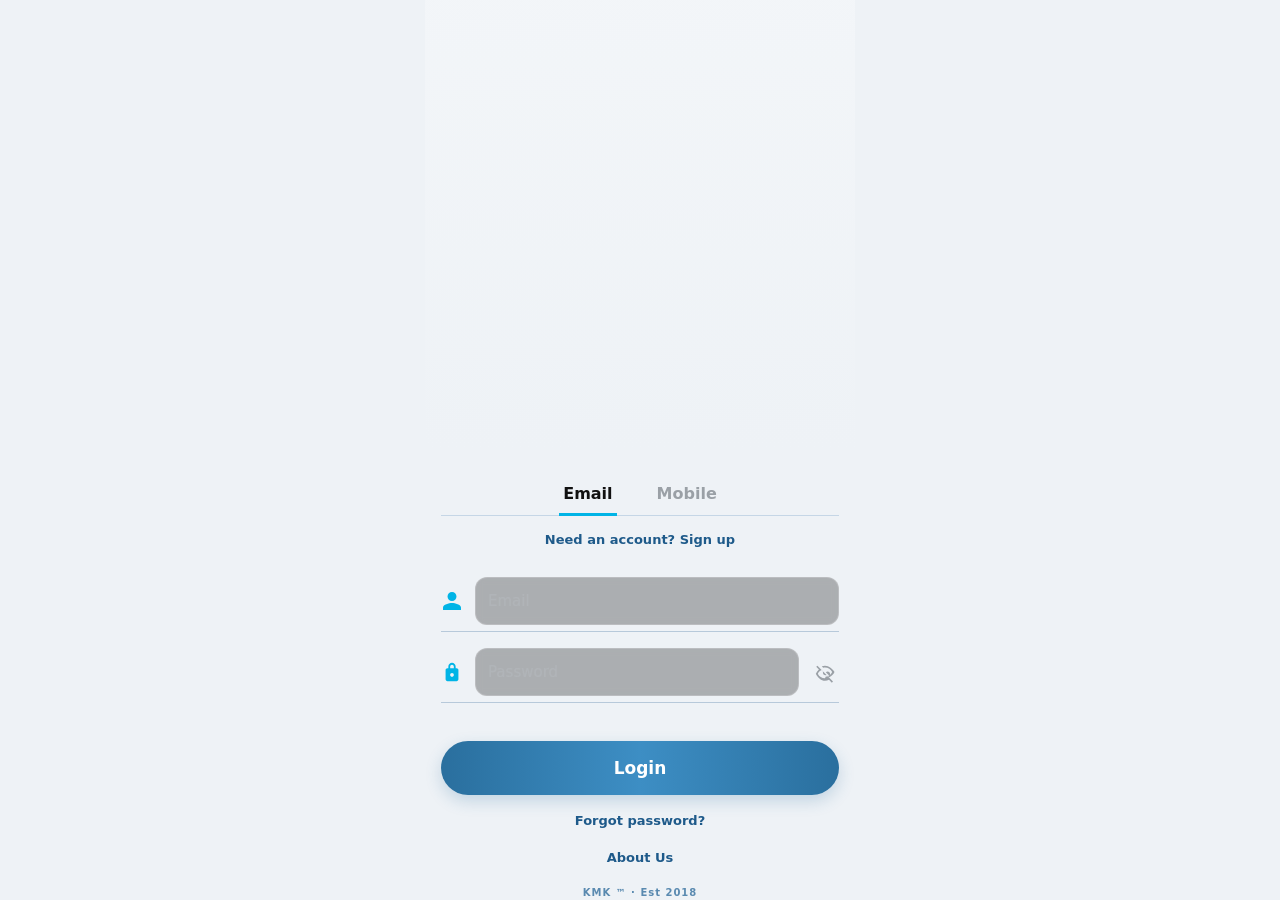
==== commit a1ff96b3: "Add files via upload" ====
--- a/index.html
+++ b/index.html
@@ -5,7 +5,7 @@
 <meta name="viewport" content="width=device-width,initial-scale=1,viewport-fit=cover,maximum-scale=1">
 <title>Own Club — Share Market</title>
 <!-- NO_OTP_BUILD:2026-08-12 -->
-<!-- IMATE1_BUILD:2026-08-12-training-v12 -->
+<!-- OWNCLUB_BUILD:2026-08-12-training-v12 -->
 <!-- OFFICIAL_BUILD:2026-08-22 Own Club Share Market -->
 <style>
 :root{--bg:#03070d;--blue:#00a8ff;--green:#20e58b;--orange:#ff9d25;--text:#f4f8ff;--muted:#93a4b8}
@@ -14,7 +14,7 @@
 .app{
   position:relative;
   z-index:1;
-  width:min(100%,520px);
+  width:100%;
   min-height:100vh;
   margin:auto;
   background:transparent;
@@ -41,11 +41,11 @@
 .btn:disabled{opacity:.55}
 .progress{height:7px;background:#0b1a28;border-radius:20px;overflow:hidden;margin:8px 0}.progress i{display:block;height:100%;background:linear-gradient(90deg,#007cff,#2ee2ff)}
 .empty{text-align:center;padding:28px 10px;color:var(--muted);font-size:14px}
-.bottom{position:fixed;bottom:0;left:50%;transform:translateX(-50%);width:min(100%,520px);height:76px;background:rgba(2,7,13,.88);border-top:1px solid #12344a;display:grid;grid-template-columns:repeat(5,1fr);z-index:30;padding-bottom:env(safe-area-inset-bottom)}
+.bottom{position:fixed;bottom:0;left:50%;transform:translateX(-50%);width:100%;height:76px;background:rgba(2,7,13,.88);border-top:1px solid #12344a;display:grid;grid-template-columns:repeat(5,1fr);z-index:30;padding-bottom:env(safe-area-inset-bottom)}
 .nav{border:0;background:none;color:#73879b;font-size:10px}.nav b{display:block;font-size:20px;line-height:24px}.nav.active{color:#1ebcff}
 .page{display:none;background:transparent}.page.active{display:block;background:transparent}
 .modal{position:fixed;inset:0;background:rgba(0,0,0,.82);z-index:50;display:none;align-items:flex-end;justify-content:center}
-.modal.open{display:flex}.sheet{width:min(100%,520px);background:#07111c;border:1px solid #075d92;border-radius:22px 22px 0 0;padding:18px 16px 28px;max-height:92vh;overflow-y:auto}
+.modal.open{display:flex}.sheet{width:100%;background:#07111c;border:1px solid #075d92;border-radius:22px 22px 0 0;padding:18px 16px 28px;max-height:92vh;overflow-y:auto}
 .field{margin:11px 0}.field label{font-size:11px;color:var(--muted);display:block;margin-bottom:5px;font-weight:600}
 .field input,.field select{width:100%;background:#030912;border:1px solid #18374e;color:#fff;border-radius:10px;padding:12px;outline:none}
 .close{float:right;background:none;border:0;color:#9fb2c6;font-size:24px}
@@ -153,7 +153,7 @@
 .app{
   position:relative;
   z-index:1;
-  width:min(100%,520px);
+  width:100%;
   min-height:100vh;
   margin:auto;
   background:rgba(2,6,11,0.55);
@@ -176,7 +176,7 @@
 }
 .app{
   position:relative; z-index:1;
-  width:min(100%,520px); min-height:100vh; margin:auto;
+  width:100%; min-height:100vh; margin:auto;
   background:transparent; padding-bottom:90px;
 }
 .wallet-bar{
@@ -389,7 +389,7 @@
   z-index: 1;
 }
 .app {
-  width: min(100%, 520px);
+  width:100%;
   min-height: 100vh;
   margin: auto;
   padding-bottom: 90px;
@@ -420,7 +420,7 @@
 }
 .raffle-grid{
   display:grid;grid-template-columns:repeat(3,1fr);gap:12px;
-  max-width:360px;margin:0 auto;padding:10px 0 20px;
+  max-width:100%;margin:0 auto;padding:10px 0 20px;
 }
 .raffle-card{
   aspect-ratio:2/3;border-radius:12px;position:relative;
@@ -1100,7 +1100,7 @@
   position: relative;
   z-index: 5;
   width: 100%;
-  max-width: 360px;
+  max-width:100%;
   margin: 0 auto;
   padding: 28px 20px 24px;
   border-radius: 22px;
@@ -1491,7 +1491,7 @@
 
 .modal{position:fixed!important;inset:0!important;background:rgba(0,0,0,.88)!important;z-index:5000!important;display:none;align-items:flex-end;justify-content:center}
 .modal.open{display:flex!important}
-.modal .sheet{width:min(100%,520px);background:#07111c;border:1px solid #075d92;border-radius:22px 22px 0 0;padding:18px 16px 28px;max-height:92vh;overflow-y:auto;position:relative;z-index:5001}
+.modal .sheet{width:100%;background:#07111c;border:1px solid #075d92;border-radius:22px 22px 0 0;padding:18px 16px 28px;max-height:92vh;overflow-y:auto;position:relative;z-index:5001}
 #aboutModal{z-index:6000!important}
 
 
@@ -1673,6 +1673,267 @@
 }
 
 </style>
+
+<style id="wiyak-fill">
+/* WIYAK-style full-bleed mobile shell — edge to edge, no side gaps */
+html,body{
+  width:100%!important; max-width:100%!important;
+  margin:0!important; padding:0!important;
+  overflow-x:hidden!important;
+  min-height:100%!important; min-height:100dvh!important;
+  background:#0a0a0c!important;
+}
+.app,#mainApp,#authScreen,#auth,.app-shell{
+  width:100%!important; max-width:100%!important;
+  margin:0!important; left:0!important; right:0!important;
+  min-height:100dvh!important;
+  border-radius:0!important;
+  box-shadow:none!important;
+}
+#authScreen,#auth{
+  position:fixed!important; inset:0!important;
+  width:100vw!important; height:100dvh!important;
+  display:flex!important; flex-direction:column!important;
+  justify-content:stretch!important; align-items:stretch!important;
+  padding:0!important;
+}
+#authScreen .auth-box,.auth-box,#auth .card, #authScreen > div{
+  width:100%!important; max-width:100%!important;
+  margin:0!important; border-radius:0!important;
+  min-height:100dvh!important;
+  padding:calc(16px + env(safe-area-inset-top,0px)) 16px calc(20px + env(safe-area-inset-bottom,0px))!important;
+}
+.content,header,.page{width:100%!important; max-width:100%!important; padding-left:14px!important; padding-right:14px!important}
+nav.bottom,.nav, .bottom-nav{
+  left:0!important; right:0!important; width:100%!important; max-width:100%!important;
+  transform:none!important;
+  padding-bottom:env(safe-area-inset-bottom,0px)!important;
+  border-radius:16px 16px 0 0!important;
+}
+input,select,textarea,button.btn,.btn{
+  min-height:48px!important; border-radius:14px!important; font-size:16px!important;
+}
+/* Wiyak-like accent polish */
+:root{ --blue:#3d7aab; --wiyak:#3d7aab; }
+.btn, button.btn{ border-radius:14px!important; font-weight:700!important; }
+.stat,.card,.product-card{ border-radius:18px!important; }
+@media (min-width:768px){
+  .app,#mainApp{ max-width:430px!important; margin:0 auto!important; }
+  nav.bottom,.nav{ left:50%!important; width:430px!important; max-width:430px!important; transform:translateX(-50%)!important; }
+}
+</style>
+
+
+<style id="wiyak-auth-css">
+/* Soft Wiyak-style login — muted blues, full-bleed, OWN CLUB bold */
+html,body{background:#eef2f6!important}
+#authScreen.wiyak-auth,#authScreen{
+  position:fixed!important;inset:0!important;
+  width:100vw!important;height:100dvh!important;max-width:100%!important;
+  margin:0!important;padding:0!important;
+  background:#eef2f6!important;
+  display:flex!important;flex-direction:column!important;
+  overflow:auto!important;z-index:50!important;
+  border-radius:0!important;
+  color:#1e5a8a!important;
+}
+#authScreen .auth-bg,#authScreen .space-bg,#authScreen::before,#authScreen::after,
+#authScreen .auth-vignette,#authScreen .auth-card{display:none!important}
+.wiyak-auth .wy-top{
+  position:relative;width:100%;padding:calc(12px + env(safe-area-inset-top,0px)) 0 0;
+  background:linear-gradient(180deg,#f7f9fb 0%,#eef2f6 100%);
+  text-align:center;flex-shrink:0;
+}
+.wiyak-auth .wy-skyline{width:100%;height:100px;display:block;opacity:.55}
+.wiyak-auth .wy-skyline path{fill:#9bb4c9!important}
+.wiyak-auth .wy-brand{margin-top:-24px;position:relative;z-index:2;padding-bottom:6px}
+.wiyak-auth .wy-logo{
+  font-size:32px;font-weight:900;letter-spacing:1px;
+  color:#1a4f7a!important;
+  background:none!important;
+  -webkit-text-fill-color:#1a4f7a!important;
+  line-height:1.15;
+  text-transform:uppercase;
+}
+.wiyak-auth .wy-sub{
+  font-size:11px;font-weight:700;letter-spacing:3px;
+  color:#3d7aab!important;margin-top:4px;
+}
+.wiyak-auth .wy-body{
+  flex:1;width:100%;max-width:100%;
+  padding:8px 22px calc(24px + env(safe-area-inset-bottom,0px));
+  display:flex;flex-direction:column;
+  color:#1e5a8a!important;
+}
+.wiyak-auth .wy-tabs{
+  display:flex;justify-content:center;gap:36px;margin:8px 0 18px;
+  border-bottom:1px solid #c5d6e6;padding-bottom:0;
+}
+.wiyak-auth .wy-tabs button{
+  background:none;border:0;border-bottom:3px solid transparent;
+  padding:10px 4px;font-size:15px;font-weight:700;
+  color:#5a8ab0!important;margin-bottom:-1px;
+}
+.wiyak-auth .wy-tabs button.active{
+  color:#1a4f7a!important;border-bottom-color:#3d7aab;
+}
+.wiyak-auth .wy-form{width:100%;max-width:100%;color:#1e5a8a!important}
+.wiyak-auth .wy-field{
+  display:flex;align-items:center;gap:12px;
+  border-bottom:1px solid #b7c9da;padding:6px 0;margin:10px 0;
+}
+.wiyak-auth .wy-ico{
+  font-size:15px;min-width:28px;font-weight:700;
+  color:#3d7aab!important;opacity:1;
+}
+.wiyak-auth .wy-field input,
+.wiyak-auth .wy-field select{
+  flex:1;border:0!important;background:transparent!important;
+  padding:12px 0!important;font-size:16px!important;min-height:44px!important;
+  color:#1a4f7a!important;border-radius:0!important;outline:none!important;
+  box-shadow:none!important;font-weight:600;
+}
+.wiyak-auth .wy-field input::placeholder{
+  color:#7a9db8!important;font-weight:500;
+}
+.wiyak-auth .wy-login-btn{
+  width:100%;margin-top:28px;border:0;border-radius:28px;
+  padding:16px;font-size:17px;font-weight:800;color:#fff!important;cursor:pointer;
+  background:linear-gradient(90deg,#2a6f9e,#3d8ec4 50%,#2a6f9e);
+  box-shadow:0 6px 16px rgba(42,111,158,.22);
+  min-height:54px;
+}
+.wiyak-auth .wy-muted{
+  text-align:center;margin:14px 0 0;font-size:13px;
+  color:#3d7aab!important;
+}
+.wiyak-auth .wy-link{
+  background:none;border:0;
+  color:#1a4f7a!important;font-weight:700;font-size:13px;cursor:pointer;padding:4px;
+}
+.wiyak-auth .wy-foot{
+  text-align:center;margin-top:18px;font-size:10px;
+  color:#5a8ab0!important;letter-spacing:1px;font-weight:600;
+}
+.wiyak-auth .hidden{display:none!important}
+.wiyak-auth p,.wiyak-auth label,.wiyak-auth span,.wiyak-auth button:not(.wy-login-btn){
+  color:#1e5a8a!important;
+}
+body.auth-open .space-bg, body.auth-open #particleCanvas{opacity:0!important;pointer-events:none!important}
+@media(min-width:768px){
+  #authScreen.wiyak-auth{
+    max-width:430px!important;left:50%!important;transform:translateX(-50%)!important;
+    right:auto!important;box-shadow:0 0 0 1px #d0dde8;
+  }
+}
+</style>
+
+
+<style id="nav-icons-css">
+nav.bottom{
+  display:flex!important;align-items:flex-end;justify-content:space-around;
+  padding:8px 4px calc(8px + env(safe-area-inset-bottom,0px))!important;
+  background:#05070c!important;border-top:1px solid #16324a;
+}
+nav.bottom .nav{
+  flex:1;display:flex;flex-direction:column;align-items:center;justify-content:center;
+  gap:3px;color:#8aa0b4!important;font-size:10px;font-weight:700;letter-spacing:.2px;
+  min-width:0;padding:4px 2px!important;background:none!important;border:0!important;
+}
+nav.bottom .nav .nav-ico{
+  width:26px;height:26px;display:flex;align-items:center;justify-content:center;
+}
+nav.bottom .nav .nav-ico svg{width:24px;height:24px;display:block}
+nav.bottom .nav.active{color:#1ebcff!important}
+nav.bottom .nav b{display:none}
+</style>
+
+
+<style id="wy-exact-icons">
+.wiyak-auth .wy-ico.wy-svg{
+  width:22px;height:22px;min-width:22px;display:flex;align-items:center;justify-content:center;
+  color:#00B4E6;font-size:0;
+}
+.wiyak-auth .wy-ico.wy-svg svg{width:22px;height:22px;display:block}
+.wiyak-auth .wy-eye{
+  background:none;border:0;padding:4px;margin:0;cursor:pointer;
+  width:28px;height:28px;display:flex;align-items:center;justify-content:center;
+  color:#9aa0a6!important;
+}
+.wiyak-auth .wy-eye svg{width:22px;height:22px;display:block}
+.wiyak-auth .wy-field{position:relative}
+.wiyak-auth .wy-tabs button{color:#9aa0a6!important;font-weight:800;font-size:16px}
+.wiyak-auth .wy-tabs button.active{color:#111!important;border-bottom-color:#00B4E6}
+.wiyak-auth .wy-field input::placeholder{color:#b0b4b8!important;font-weight:500}
+</style>
+
+
+<style id="market-tab-css">
+/* Center Shares button (Trade-style) */
+nav.bottom .nav.nav-center{
+  position:relative; top:-14px;
+}
+nav.bottom .nav-center-btn{
+  width:52px;height:52px;border-radius:50%;
+  background:linear-gradient(145deg,#00c853,#009624);
+  display:flex;align-items:center;justify-content:center;
+  box-shadow:0 6px 18px rgba(0,200,83,.4);
+}
+nav.bottom .nav-center-btn svg{width:26px;height:26px}
+nav.bottom .nav.nav-center.active{color:#00c853!important}
+nav.bottom .nav.nav-center.active .nav-center-btn{box-shadow:0 6px 22px rgba(0,200,83,.55)}
+
+/* Market list — Solara-style */
+.mkt-search{
+  display:flex;align-items:center;gap:8px;
+  background:#12151c;border:1px solid #1e2a38;border-radius:12px;
+  padding:10px 14px;margin-bottom:12px;
+}
+.mkt-search-ico{color:#6b7c8f;font-size:16px}
+.mkt-search input{
+  flex:1;border:0;background:transparent;color:#e8eef5;font-size:15px;outline:none;min-height:28px!important;
+  padding:0!important;border-radius:0!important;
+}
+.mkt-tabs{display:flex;gap:8px;margin-bottom:12px;flex-wrap:wrap}
+.mkt-tabs button{
+  border:0;border-radius:20px;padding:8px 14px;font-size:12px;font-weight:700;
+  background:#1a222e;color:#8aa0b4;cursor:pointer;
+}
+.mkt-tabs button.active{background:#00c853;color:#04120a}
+.mkt-list{display:flex;flex-direction:column;gap:0}
+.mkt-row{
+  display:grid;grid-template-columns:40px 1fr 72px 88px;gap:10px;align-items:center;
+  padding:12px 4px;border-bottom:1px solid #15202b;cursor:pointer;
+}
+.mkt-row:active{background:rgba(255,255,255,.03)}
+.mkt-badge{
+  width:36px;height:36px;border-radius:50%;object-fit:contain;background:#0d121a;
+  border:1px solid #1e2a38;
+}
+.mkt-name{font-weight:700;font-size:14px;color:#e8eef5;line-height:1.2}
+.mkt-sub{font-size:11px;color:#6b7c8f;margin-top:2px}
+.mkt-spark{width:72px;height:28px}
+.mkt-spark svg{width:100%;height:100%;display:block}
+.mkt-price{text-align:right;font-weight:700;font-size:13px;color:#e8eef5}
+.mkt-chg{text-align:right;font-size:12px;font-weight:700;margin-top:2px}
+.mkt-chg.up{color:#00c853}
+.mkt-chg.down{color:#ff5252}
+.mkt-live{
+  display:inline-flex;align-items:center;gap:6px;font-size:11px;color:#00c853;font-weight:700;
+  margin-bottom:8px;
+}
+.mkt-live i{
+  width:7px;height:7px;border-radius:50%;background:#00c853;
+  box-shadow:0 0 0 0 rgba(0,200,83,.6);
+  animation:mktPulse 1.6s infinite;
+}
+@keyframes mktPulse{
+  0%{box-shadow:0 0 0 0 rgba(0,200,83,.55)}
+  70%{box-shadow:0 0 0 8px rgba(0,200,83,0)}
+  100%{box-shadow:0 0 0 0 rgba(0,200,83,0)}
+}
+</style>
+
 </head>
 <body>
 <div id="leagueFx" class="league-fx" aria-hidden="true">
@@ -1696,46 +1957,57 @@
 
 <div class="app">
 
-<div id="authScreen" class="auth-screen">
-  <div class="auth-bg" aria-hidden="true"></div>
-  <div class="auth-center">
-    <div class="auth-logo"><h1>Own Club</h1><p>Share Market</p></div>
-    <p style="text-align:center;margin:0 0 12px;position:relative;z-index:3">
-      <button type="button" onclick="openAboutUs();return false;" style="background:rgba(255,255,255,0.15);border:1px solid rgba(255,255,255,0.3);color:#fff;border-radius:20px;padding:8px 16px;font-size:12px;font-weight:600;backdrop-filter:blur(6px)">About Us</button>
-    </p>
-    <div class="tabs">
-      <button type="button" class="active" id="tabLogin" onclick="switchAuth('login')">LOG IN</button>
-      <button type="button" id="tabSignup" onclick="switchAuth('signup')">SIGN UP</button>
+<div id="authScreen" class="auth-screen wiyak-auth">
+  <div class="wy-top">
+    <svg class="wy-skyline" viewBox="0 0 400 120" preserveAspectRatio="xMidYMax meet" aria-hidden="true">
+      <path fill="#c5c9ce" d="M0 120 L0 85 L18 85 L18 55 L28 45 L38 55 L38 70 L55 70 L55 40 L70 25 L85 40 L85 70 L100 70 L100 50 L112 50 L112 30 L125 15 L138 30 L138 50 L150 50 L150 65 L165 65 L165 45 L180 45 L180 20 L190 8 L200 20 L200 45 L215 45 L215 60 L230 60 L230 35 L245 35 L245 55 L260 55 L260 28 L275 28 L275 50 L290 50 L290 70 L305 70 L305 42 L320 42 L320 18 L330 5 L340 18 L340 42 L355 42 L355 65 L370 65 L370 80 L400 80 L400 120 Z"/>
+    </svg>
+    <div class="wy-brand">
+      <div class="wy-logo">OWN CLUB</div>
+      <div class="wy-sub">SHARE MARKET</div>
     </div>
-    <div id="loginForm">
-      <div class="field"><label>EMAIL OR PHONE</label><input id="loginId" placeholder="k_hmed@yahoo.com" autocomplete="username"></div>
-      <div class="field"><label>PASSWORD</label><input id="loginPass" type="password" placeholder="Password" autocomplete="current-password"></div>
-      <button type="button" class="btn" onclick="doLogin()">LOG IN</button>
-      <p style="text-align:center;margin-top:10px"><button type="button" class="btn secondary" style="margin:0" onclick="openForgotPassword()">Forgot password?</button></p>
-      <p class="muted" style="text-align:center;margin-top:10px;font-size:12px">Log in with email or mobile number + password</p>
-      <p style="text-align:center;margin:14px 0 0;color:rgba(255,255,255,0.55);font-size:9px;letter-spacing:1px;text-shadow:0 1px 4px rgba(0,0,0,0.5)">KMK ™ · Est 2018</p>
+  </div>
+  <div class="wy-body">
+    <div class="wy-tabs">
+      <button type="button" class="active" id="tabLogin" onclick="switchAuth('login')">Email</button>
+      <button type="button" id="tabMobile" onclick="switchLoginMode('mobile')">Mobile</button>
     </div>
-    <div id="signupForm" class="hidden">
-      <div class="field"><label>FULL NAME</label><input id="suName" placeholder="Your full name" autocomplete="name"></div>
-      <div class="field"><label>COUNTRY</label>
-        <select id="suCountry" onchange="onSignupCountryChange()"></select>
+    <p class="wy-muted" style="margin:-6px 0 10px"><button type="button" class="wy-link" onclick="switchAuth('signup')">Need an account? Sign up</button></p>
+    <div id="loginForm" class="wy-form">
+      <div class="wy-field">
+        <span class="wy-ico wy-svg" aria-hidden="true">
+          <svg viewBox="0 0 24 24"><path fill="#00B4E6" d="M12 12c2.7 0 4.9-2.2 4.9-4.9S14.7 2.2 12 2.2 7.1 4.4 7.1 7.1 9.3 12 12 12zm0 2.2c-3.3 0-9.8 1.7-9.8 5v2.6h19.6V19.2c0-3.3-6.5-5-9.8-5z"/></svg>
+        </span>
+        <input id="loginId" placeholder="Email" autocomplete="username">
       </div>
-      <div class="field"><label>MOBILE NUMBER</label>
-        <div style="display:flex;gap:8px;align-items:center">
-          <span id="suDialCode" style="background:rgba(0,0,0,0.35);border:1px solid rgba(255,255,255,0.25);border-radius:10px;padding:12px 10px;font-weight:700;color:#7ec8ff;white-space:nowrap">+256</span>
-          <input id="suPhoneLocal" placeholder="7XXXXXXXX" inputmode="tel" style="flex:1" autocomplete="tel-national" oninput="updatePhonePreview()">
-        </div>
-        <div class="muted" style="font-size:11px;margin-top:6px">Full number: <b id="suPhonePreview">+256</b></div>
+      <div class="wy-field">
+        <span class="wy-ico wy-svg" aria-hidden="true">
+          <svg viewBox="0 0 24 24"><path fill="#00B4E6" d="M17 8h-1V6.2C16 3.9 14.2 2 12 2S8 3.9 8 6.2V8H7c-1.1 0-2 .9-2 2v10c0 1.1.9 2 2 2h10c1.1 0 2-.9 2-2V10c0-1.1-.9-2-2-2zm-7-1.8C10 5 10.9 4 12 4s2 1 2 2.2V8h-4V6.2zM12 17.2c-1.1 0-2-.9-2-2s.9-2 2-2 2 .9 2 2-.9 2-2 2z"/></svg>
+        </span>
+        <input id="loginPass" type="password" placeholder="Password" autocomplete="current-password">
+        <button type="button" class="wy-eye" id="loginEye" onclick="toggleLoginPass()" aria-label="Show password">
+          <svg class="eye-off" viewBox="0 0 24 24"><path fill="#9aa0a6" d="M12 6.5c3.8 0 7.1 2.2 8.6 5.5-1 2.2-2.8 3.9-5 4.8l1.5 1.5c2.8-1.2 5-3.5 6.3-6.3C21.1 8.2 16.8 4.5 12 4.5c-1.3 0-2.6.2-3.8.7l1.6 1.6c.7-.2 1.4-.3 2.2-.3zm-9.1-2.1L1.5 5.8l3.2 3.2C3.2 10.5 1.8 12.3 1 14c2.3 4.8 6.6 8.5 11 8.5 1.7 0 3.3-.4 4.8-1.1l3.4 3.4 1.4-1.4L2.9 4.4zM12 19.5c-3.8 0-7.1-2.2-8.6-5.5.9-1.9 2.4-3.5 4.3-4.4l2.1 2.1c-.2.4-.3.8-.3 1.3 0 1.7 1.3 3 3 3 .5 0 .9-.1 1.3-.3l1.6 1.6c-.7.2-1.4.2-2.1.2h-.3zm3.1-5.2l2.2 2.2c.5-.6.8-1.3.8-2.1 0-1.7-1.3-3-3-3-.8 0-1.5.3-2.1.8l2.1 2.1z"/></svg>
+          <svg class="eye-on hidden" viewBox="0 0 24 24"><path fill="#9aa0a6" d="M12 5C7.2 5 2.9 8.2.6 12.8c2.3 4.6 6.6 7.8 11.4 7.8s9.1-3.2 11.4-7.8C21.1 8.2 16.8 5 12 5zm0 12.6c-2.6 0-4.8-2.2-4.8-4.8S9.4 8 12 8s4.8 2.2 4.8 4.8-2.2 4.8-4.8 4.8zm0-7.7c-1.6 0-2.9 1.3-2.9 2.9s1.3 2.9 2.9 2.9 2.9-1.3 2.9-2.9-1.3-2.9-2.9-2.9z"/></svg>
+        </button>
       </div>
-      <div class="field"><label>EMAIL</label><input id="suEmail" type="email" placeholder="you@email.com" autocomplete="email"></div>
-      <div class="field"><label>PASSWORD</label><input id="suPass" type="password" placeholder="Create password" autocomplete="new-password"></div>
-      <div class="field"><label>CONFIRM PASSWORD</label><input id="suPass2" type="password" placeholder="Re-enter password" autocomplete="new-password"></div>
-      <div class="field"><label>INVITATION CODE</label><input id="suInvite" value="IMXT2Y0M8D"></div>
-      <button type="button" class="btn" onclick="doSignup()">CREATE ACCOUNT</button>
+      <button type="button" class="wy-login-btn" onclick="doLogin()">Login</button>
+      <p class="wy-muted"><button type="button" class="wy-link" onclick="openForgotPassword()">Forgot password?</button></p>
+      <p class="wy-muted"><button type="button" class="wy-link" onclick="openAboutUs()">About Us</button></p>
+      <p class="wy-foot">KMK ™ · Est 2018</p>
+    </div>
+    <div id="signupForm" class="wy-form hidden">
+      <div class="wy-field"><span class="wy-ico wy-svg"><svg viewBox="0 0 24 24"><path fill="#00B4E6" d="M12 12c2.7 0 4.9-2.2 4.9-4.9S14.7 2.2 12 2.2 7.1 4.4 7.1 7.1 9.3 12 12 12zm0 2.2c-3.3 0-9.8 1.7-9.8 5v2.6h19.6V19.2c0-3.3-6.5-5-9.8-5z"/></svg></span><input id="suName" placeholder="Full name" autocomplete="name"></div>
+      <div class="wy-field"><span class="wy-ico">🌍</span><select id="suCountry" onchange="onSignupCountryChange()" style="border:0;background:transparent;width:100%;padding:12px 0;font-size:16px"></select></div>
+      <div class="wy-field"><span class="wy-ico" id="suDialCode">+256</span><input id="suPhoneLocal" placeholder="Mobile number" inputmode="tel" autocomplete="tel-national" oninput="updatePhonePreview()"></div>
+      <div class="wy-field"><span class="wy-ico">✉️</span><input id="suEmail" placeholder="Email" autocomplete="email"></div>
+      <div class="wy-field"><span class="wy-ico wy-svg"><svg viewBox="0 0 24 24"><path fill="#00B4E6" d="M17 8h-1V6.2C16 3.9 14.2 2 12 2S8 3.9 8 6.2V8H7c-1.1 0-2 .9-2 2v10c0 1.1.9 2 2 2h10c1.1 0 2-.9 2-2V10c0-1.1-.9-2-2-2zm-7-1.8C10 5 10.9 4 12 4s2 1 2 2.2V8h-4V6.2zM12 17.2c-1.1 0-2-.9-2-2s.9-2 2-2 2 .9 2 2-.9 2-2 2z"/></svg></span><input id="suPass" type="password" placeholder="Password" autocomplete="new-password"></div>
+      <div class="wy-field"><span class="wy-ico wy-svg"><svg viewBox="0 0 24 24"><path fill="#00B4E6" d="M17 8h-1V6.2C16 3.9 14.2 2 12 2S8 3.9 8 6.2V8H7c-1.1 0-2 .9-2 2v10c0 1.1.9 2 2 2h10c1.1 0 2-.9 2-2V10c0-1.1-.9-2-2-2zm-7-1.8C10 5 10.9 4 12 4s2 1 2 2.2V8h-4V6.2zM12 17.2c-1.1 0-2-.9-2-2s.9-2 2-2 2 .9 2 2-.9 2-2 2z"/></svg></span><input id="suPass2" type="password" placeholder="Confirm password" autocomplete="new-password"></div>
+      <div class="wy-field"><span class="wy-ico">🎫</span><input id="suInvite" placeholder="Invite code IMXT2Y0M8D" autocomplete="off"></div>
+      <button type="button" class="wy-login-btn" onclick="doSignup()">Create account</button>
+      <p class="wy-muted"><button type="button" class="wy-link" onclick="switchAuth('login')">Already have an account? Login</button></p>
     </div>
   </div>
 </div>
-
 <div id="mainApp" class="hidden">
   <header>
     <div class="logo">Own Club<small>Share Market</small> <span id="adminBadgeHdr" class="admin-badge hidden">ADMIN</span></div>
@@ -1851,6 +2123,22 @@
       </div>
       <div id="machineList"></div>
     </section>
+    
+    <section id="market" class="page">
+      <h2 style="margin:8px 0 4px">Club Markets</h2>
+      <p class="muted" style="margin:0 0 12px">Live share pricing with sparkline movement</p>
+      <div class="mkt-search">
+        <span class="mkt-search-ico">⌕</span>
+        <input id="mktSearch" type="search" placeholder="Search clubs..." oninput="renderMarketList()" autocomplete="off">
+      </div>
+      <div class="mkt-tabs" id="mktTabs">
+        <button type="button" class="active" data-mkt="all" onclick="setMktFilter('all',this)">All Clubs</button>
+        <button type="button" data-mkt="gainers" onclick="setMktFilter('gainers',this)">Gainers</button>
+        <button type="button" data-mkt="losers" onclick="setMktFilter('losers',this)">Losers</button>
+      </div>
+      <div id="marketList" class="mkt-list"></div>
+    </section>
+
     <section id="income" class="page">
       <h2 style="margin:8px 0 12px">Income</h2>
       <div class="card">
@@ -1973,11 +2261,21 @@
 
   </main>
   <nav class="bottom">
-    <button type="button" class="nav active" data-page="home"><b>&#8962;</b>Home</button>
-    <button type="button" class="nav" data-page="machines"><b>&#9968;</b>Shares</button>
-    <button type="button" class="nav" data-page="income"><b>&#8383;</b>Income</button>
-    <button type="button" class="nav" data-page="team"><b>&#128101;</b>Team</button>
-    <button type="button" class="nav" data-page="my"><b>&#9817;</b>My</button>
+    <button type="button" class="nav active" data-page="home">
+      <span class="nav-ico" aria-hidden="true"><svg viewBox="0 0 24 24"><path fill="currentColor" d="M10 20v-6h4v6h5v-8h3L12 3 2 12h3v8z"/></svg></span>Home
+    </button>
+    <button type="button" class="nav" data-page="market">
+      <span class="nav-ico" aria-hidden="true"><svg viewBox="0 0 24 24"><path fill="currentColor" d="M3.5 18.5l6-6 4 4L22 6.92 20.59 5.5l-7.09 7.97-4-4L2 17l1.5 1.5z"/></svg></span>Market
+    </button>
+    <button type="button" class="nav nav-center" data-page="machines">
+      <span class="nav-center-btn" aria-hidden="true"><svg viewBox="0 0 24 24" fill="none" stroke="#fff" stroke-width="2.4" stroke-linecap="round" stroke-linejoin="round"><path d="M12 5v14"/><path d="M7 10l5-5 5 5"/><path d="M7 14l5 5 5-5"/></svg></span>Shares
+    </button>
+    <button type="button" class="nav" data-page="team">
+      <span class="nav-ico" aria-hidden="true"><svg viewBox="0 0 24 24"><path fill="currentColor" d="M16 11c1.66 0 2.99-1.34 2.99-3S17.66 5 16 5s-3 1.34-3 3 1.34 3 3 3zm-8 0c1.66 0 2.99-1.34 2.99-3S9.66 5 8 5 5 6.34 5 8s1.34 3 3 3zm0 2c-2.33 0-7 1.17-7 3.5V19h14v-2.5C15 14.17 10.33 13 8 13zm8 0c-.29 0-.62.02-.97.05 1.16.84 1.97 1.97 1.97 3.45V19h6v-2.5c0-2.33-4.67-3.5-7-3.5z"/></svg></span>Team
+    </button>
+    <button type="button" class="nav" data-page="my">
+      <span class="nav-ico" aria-hidden="true"><svg viewBox="0 0 24 24"><path fill="currentColor" d="M21 7H3c-1.1 0-2 .9-2 2v9c0 1.1.9 2 2 2h18c1.1 0 2-.9 2-2V9c0-1.1-.9-2-2-2zm0 9H3V9h18v7zm-2-5h-6v2h6v-2zM3 4h18v2H3z"/></svg></span>Account
+    </button>
   </nav>
 </div>
 </div>
@@ -1985,7 +2283,7 @@
 <div class="modal" id="accountModal" onclick="if(event.target===this)closeModal('accountModal')"><div class="sheet">
   <button type="button" class="close" onclick="closeModal('accountModal')">×</button>
   <h2 style="margin-top:0">Settings</h2>
-  <p class="muted" style="margin-top:0">Manage security, payout accounts, and login password.</p>
+  <p class="muted" style="margin-top:0">Manage security, mobile money / USDT, and login password.</p>
 
   <div class="card" style="margin:10px 0">
     <h3 style="margin:0 0 8px;font-size:14px">Withdraw fund password</h3>
@@ -1996,9 +2294,7 @@
   </div>
 
   <div class="card" style="margin:10px 0">
-    <h3 style="margin:0 0 8px;font-size:14px">Payout accounts</h3>
-    <div class="field"><label>BANK NAME / ACCOUNT NAME</label><input id="setBankName" placeholder="Bank or account name"></div>
-    <div class="field"><label>BANK ACCOUNT NUMBER</label><input id="setBankNumber" placeholder="Account number"></div>
+    <h3 style="margin:0 0 8px;font-size:14px">Payout methods</h3>
     <div class="field"><label>MTN UGANDA (MOBILE MONEY)</label><input id="setMtn" placeholder="07xxxxxxxx" inputmode="tel"></div>
     <div class="field"><label>AIRTEL MONEY</label><input id="setAirtel" placeholder="07xxxxxxxx" inputmode="tel"></div>
     <div class="field"><label>BINANCE / USDT TRC20 WALLET</label><input id="setTrc20" placeholder="T..." style="font-size:12px"></div>
@@ -2054,7 +2350,8 @@
   <button type="button" class="close" onclick="closeModal('withdrawModal')">×</button>
   <h2 style="margin-top:0">Withdraw</h2>
   <div class="notice" id="withdrawLockNote"></div>
-  <div class="field"><label>AMOUNT</label><input id="withdrawAmount" type="number" min="1" placeholder="10000"></div>
+  <div class="notice" id="withdrawDailyNote" style="margin-top:8px"></div>
+  <div class="field"><label>AMOUNT (UGX)</label><input id="withdrawAmount" type="number" min="1" placeholder="5000"></div>
   <div id="withdrawCalc" class="notice">5% fee</div>
   <button type="button" class="btn" onclick="doWithdraw()">SUBMIT</button>
 </div></div>
@@ -2290,7 +2587,7 @@
     if(data && data.result === "success" && data.rates){
       fxRates = data.rates;
       fxUpdatedAt = Date.now();
-      try { localStorage.setItem("imate1_fx", JSON.stringify({rates: fxRates, at: fxUpdatedAt})); } catch(e){}
+      try { localStorage.setItem("ownclub_fx", JSON.stringify({rates: fxRates, at: fxUpdatedAt})); } catch(e){}
       try { if(typeof render === "function") render(); } catch(e){}
       return fxRates;
     }
@@ -2299,7 +2596,7 @@
     console.warn("FX API offline, using fallback rates", err);
     // try cache
     try {
-      var cached = JSON.parse(localStorage.getItem("imate1_fx") || "null");
+      var cached = JSON.parse(localStorage.getItem("ownclub_fx") || "null");
       if(cached && cached.rates){ fxRates = cached.rates; fxUpdatedAt = cached.at || 0; }
     } catch(e){}
     if(!fxRates){
@@ -2312,7 +2609,7 @@
 
 function initCurrencyApi(){
   try {
-    var cached = JSON.parse(localStorage.getItem("imate1_fx") || "null");
+    var cached = JSON.parse(localStorage.getItem("ownclub_fx") || "null");
     if(cached && cached.rates){ fxRates = cached.rates; fxUpdatedAt = cached.at || 0; }
   } catch(e){}
   fetchFxRates(false);
@@ -2333,7 +2630,7 @@
 }
 machines = sortMachinesByLeague(machines);
 
-var raffleCards = [{"id": 1, "name": "R1", "theme": "Stadium", "price": 500, "photo": "https://images.unsplash.com/photo-1574629810360-7efbbe195018?auto=format&fit=crop&w=600&h=600&q=80", "photoFb": "https://picsum.photos/seed/imate1stadium/600/600", "prize": 1500}, {"id": 2, "name": "R2", "theme": "Stadium", "price": 1000, "photo": "https://images.unsplash.com/photo-1574629810360-7efbbe195018?auto=format&fit=crop&w=600&h=600&q=80", "photoFb": "https://picsum.photos/seed/imate1stadium/600/600", "prize": 3000}, {"id": 3, "name": "R3", "theme": "Stadium", "price": 2000, "photo": "https://images.unsplash.com/photo-1574629810360-7efbbe195018?auto=format&fit=crop&w=600&h=600&q=80", "photoFb": "https://picsum.photos/seed/imate1stadium/600/600", "prize": 6000}, {"id": 4, "name": "R4", "theme": "Stadium", "price": 3500, "photo": "https://images.unsplash.com/photo-1574629810360-7efbbe195018?auto=format&fit=crop&w=600&h=600&q=80", "photoFb": "https://picsum.photos/seed/imate1stadium/600/600", "prize": 10500}, {"id": 5, "name": "R5", "theme": "Stadium", "price": 5000, "photo": "https://images.unsplash.com/photo-1574629810360-7efbbe195018?auto=format&fit=crop&w=600&h=600&q=80", "photoFb": "https://picsum.photos/seed/imate1stadium/600/600", "prize": 15000}, {"id": 6, "name": "R6", "theme": "Stadium", "price": 7500, "photo": "https://images.unsplash.com/photo-1574629810360-7efbbe195018?auto=format&fit=crop&w=600&h=600&q=80", "photoFb": "https://picsum.photos/seed/imate1stadium/600/600", "prize": 22500}, {"id": 7, "name": "R7", "theme": "Stadium", "price": 10000, "photo": "https://images.unsplash.com/photo-1574629810360-7efbbe195018?auto=format&fit=crop&w=600&h=600&q=80", "photoFb": "https://picsum.photos/seed/imate1stadium/600/600", "prize": 30000}, {"id": 8, "name": "R8", "theme": "Stadium", "price": 15000, "photo": "https://images.unsplash.com/photo-1574629810360-7efbbe195018?auto=format&fit=crop&w=600&h=600&q=80", "photoFb": "https://picsum.photos/seed/imate1stadium/600/600", "prize": 45000}, {"id": 9, "name": "R9", "theme": "Stadium", "price": 20000, "photo": "https://images.unsplash.com/photo-1574629810360-7efbbe195018?auto=format&fit=crop&w=600&h=600&q=80", "photoFb": "https://picsum.photos/seed/imate1stadium/600/600", "prize": 60000}, {"id": 10, "name": "R10", "theme": "Stadium", "price": 30000, "photo": "https://images.unsplash.com/photo-1574629810360-7efbbe195018?auto=format&fit=crop&w=600&h=600&q=80", "photoFb": "https://picsum.photos/seed/imate1stadium/600/600", "prize": 90000}, {"id": 11, "name": "R11", "theme": "Stadium", "price": 40000, "photo": "https://images.unsplash.com/photo-1574629810360-7efbbe195018?auto=format&fit=crop&w=600&h=600&q=80", "photoFb": "https://picsum.photos/seed/imate1stadium/600/600", "prize": 120000}, {"id": 12, "name": "R12", "theme": "Stadium", "price": 50000, "photo": "https://images.unsplash.com/photo-1574629810360-7efbbe195018?auto=format&fit=crop&w=600&h=600&q=80", "photoFb": "https://picsum.photos/seed/imate1stadium/600/600", "prize": 150000}];
+var raffleCards = [{"id": 1, "name": "R1", "theme": "Stadium", "price": 500, "photo": "https://images.unsplash.com/photo-1574629810360-7efbbe195018?auto=format&fit=crop&w=600&h=600&q=80", "photoFb": "https://picsum.photos/seed/ownclubstadium/600/600", "prize": 1500}, {"id": 2, "name": "R2", "theme": "Stadium", "price": 1000, "photo": "https://images.unsplash.com/photo-1574629810360-7efbbe195018?auto=format&fit=crop&w=600&h=600&q=80", "photoFb": "https://picsum.photos/seed/ownclubstadium/600/600", "prize": 3000}, {"id": 3, "name": "R3", "theme": "Stadium", "price": 2000, "photo": "https://images.unsplash.com/photo-1574629810360-7efbbe195018?auto=format&fit=crop&w=600&h=600&q=80", "photoFb": "https://picsum.photos/seed/ownclubstadium/600/600", "prize": 6000}, {"id": 4, "name": "R4", "theme": "Stadium", "price": 3500, "photo": "https://images.unsplash.com/photo-1574629810360-7efbbe195018?auto=format&fit=crop&w=600&h=600&q=80", "photoFb": "https://picsum.photos/seed/ownclubstadium/600/600", "prize": 10500}, {"id": 5, "name": "R5", "theme": "Stadium", "price": 5000, "photo": "https://images.unsplash.com/photo-1574629810360-7efbbe195018?auto=format&fit=crop&w=600&h=600&q=80", "photoFb": "https://picsum.photos/seed/ownclubstadium/600/600", "prize": 15000}, {"id": 6, "name": "R6", "theme": "Stadium", "price": 7500, "photo": "https://images.unsplash.com/photo-1574629810360-7efbbe195018?auto=format&fit=crop&w=600&h=600&q=80", "photoFb": "https://picsum.photos/seed/ownclubstadium/600/600", "prize": 22500}, {"id": 7, "name": "R7", "theme": "Stadium", "price": 10000, "photo": "https://images.unsplash.com/photo-1574629810360-7efbbe195018?auto=format&fit=crop&w=600&h=600&q=80", "photoFb": "https://picsum.photos/seed/ownclubstadium/600/600", "prize": 30000}, {"id": 8, "name": "R8", "theme": "Stadium", "price": 15000, "photo": "https://images.unsplash.com/photo-1574629810360-7efbbe195018?auto=format&fit=crop&w=600&h=600&q=80", "photoFb": "https://picsum.photos/seed/ownclubstadium/600/600", "prize": 45000}, {"id": 9, "name": "R9", "theme": "Stadium", "price": 20000, "photo": "https://images.unsplash.com/photo-1574629810360-7efbbe195018?auto=format&fit=crop&w=600&h=600&q=80", "photoFb": "https://picsum.photos/seed/ownclubstadium/600/600", "prize": 60000}, {"id": 10, "name": "R10", "theme": "Stadium", "price": 30000, "photo": "https://images.unsplash.com/photo-1574629810360-7efbbe195018?auto=format&fit=crop&w=600&h=600&q=80", "photoFb": "https://picsum.photos/seed/ownclubstadium/600/600", "prize": 90000}, {"id": 11, "name": "R11", "theme": "Stadium", "price": 40000, "photo": "https://images.unsplash.com/photo-1574629810360-7efbbe195018?auto=format&fit=crop&w=600&h=600&q=80", "photoFb": "https://picsum.photos/seed/ownclubstadium/600/600", "prize": 120000}, {"id": 12, "name": "R12", "theme": "Stadium", "price": 50000, "photo": "https://images.unsplash.com/photo-1574629810360-7efbbe195018?auto=format&fit=crop&w=600&h=600&q=80", "photoFb": "https://picsum.photos/seed/ownclubstadium/600/600", "prize": 150000}];
 
 
 var DEPOSIT_MM = "0779168109";
@@ -2520,7 +2817,7 @@
 }
 
 function ensureState(){ if(!state||typeof state!=="object") state={users:[],currentUserId:null}; if(!Array.isArray(state.users)) state.users=[]; return state; }
-function save(){ ensureState(); try{safeStorage.setItem("iMate1",JSON.stringify(state));}catch(e){} try{render();}catch(e){console.error(e);} }
+function save(){ ensureState(); try{safeStorage.setItem("Own Club",JSON.stringify(state));}catch(e){} try{render();}catch(e){console.error(e);} }
 function currentUser(){ ensureState(); if(!state.currentUserId) return null; for(var i=0;i<state.users.length;i++){ if(state.users[i]&&state.users[i].id===state.currentUserId) return state.users[i]; } return null; }
 
 function syncAuthBackground(){
@@ -2633,7 +2930,7 @@
           type: "Lock complete — "+(m.name||"Machine")+" to Balance",
           amount: finalBal
         });
-        try{ safeStorage.setItem("iMate1", JSON.stringify(state)); }catch(e){}
+        try{ safeStorage.setItem("Own Club", JSON.stringify(state)); }catch(e){}
       }
     }
   }
@@ -2650,7 +2947,7 @@
 
 function loadState(){
   try {
-    var raw = safeStorage.getItem("iMate1");
+    var raw = safeStorage.getItem("Own Club");
     if(raw){ try{ var p=JSON.parse(raw); if(p&&typeof p==="object") state=p; }catch(e){} }
   } catch(e){}
   ensureState();
@@ -2658,7 +2955,7 @@
   for(var i=0;i<state.users.length;i++){
     var u = state.users[i]; if(!u) continue;
     var em = (u.email||"").toLowerCase();
-    if(u.isAdmin || u.id==="admin" || em==="k_hmed@yahoo.com" || em==="admin@imate1.com") continue;
+    if(u.isAdmin || u.id==="admin" || em==="k_hmed@yahoo.com" || em==="admin@ownclub.com") continue;
     filtered.push(u);
   }
   state.users = filtered;
@@ -2674,7 +2971,7 @@
     for(var j=0;j<state.users.length;j++){ if(state.users[j].id===state.currentUserId){ ok=true; break; } }
     if(!ok) state.currentUserId = null;
   }
-  try{ safeStorage.setItem("iMate1", JSON.stringify(state)); }catch(e){}
+  try{ safeStorage.setItem("Own Club", JSON.stringify(state)); }catch(e){}
 }
 
 
@@ -2699,6 +2996,31 @@
   try{onSignupCountryChange();}catch(e){}
 }
 
+
+function toggleLoginPass(){
+  var inp = document.getElementById("loginPass");
+  var btn = document.getElementById("loginEye");
+  if(!inp || !btn) return;
+  var show = inp.type === "password";
+  inp.type = show ? "text" : "password";
+  var off = btn.querySelector(".eye-off");
+  var on = btn.querySelector(".eye-on");
+  if(off) off.classList.toggle("hidden", show);
+  if(on) on.classList.toggle("hidden", !show);
+}
+function switchLoginMode(mode){
+  var tabE = document.getElementById("tabLogin");
+  var tabM = document.getElementById("tabMobile");
+  if(tabE) tabE.classList.toggle("active", mode!=="mobile");
+  if(tabM) tabM.classList.toggle("active", mode==="mobile");
+  switchAuth("login");
+  var inp = document.getElementById("loginId");
+  if(inp){
+    inp.placeholder = mode==="mobile" ? "Mobile" : "Email";
+    inp.focus();
+  }
+}
+
 function switchAuth(mode){
   if(mode==='signup'){ setTimeout(function(){ try{fillCountrySelect(); onSignupCountryChange();}catch(e){} }, 0); }
 
@@ -2941,7 +3263,7 @@
     }
 
     state.currentUserId = user.id;
-    try { safeStorage.setItem("iMate1", JSON.stringify(state)); } catch(e) {}
+    try { safeStorage.setItem("Own Club", JSON.stringify(state)); } catch(e) {}
 
     var auth = document.getElementById("authScreen");
     var main = document.getElementById("mainApp");
@@ -3080,7 +3402,7 @@
 
     state.users.push(nu);
     state.currentUserId = nu.id;
-    try { safeStorage.setItem("iMate1", JSON.stringify(state)); } catch(e) {}
+    try { safeStorage.setItem("Own Club", JSON.stringify(state)); } catch(e) {}
 
     // Force UI into app
     var auth = document.getElementById("authScreen");
@@ -3100,7 +3422,7 @@
 }
 
 
-function logout(){ ensureState(); state.currentUserId=null; try{safeStorage.setItem("iMate1",JSON.stringify(state));}catch(e){} showApp(); }
+function logout(){ ensureState(); state.currentUserId=null; try{safeStorage.setItem("Own Club",JSON.stringify(state));}catch(e){} showApp(); }
 
 
 function setHomeUclBackground(page){
@@ -3110,8 +3432,141 @@
 }
 
 
+
+/* ===== Live Club Market ===== */
+var mktFilter = "all";
+var mktState = {}; // id -> {base, price, chg, hist:[...]}
+var mktTimer = null;
+
+function parseMarketValueUSD(mv){
+  if(!mv) return 1e9;
+  var s = String(mv).replace(/[^0-9.BMKbm]/g,"").toUpperCase();
+  var n = parseFloat(s);
+  if(isNaN(n)) return 1e9;
+  if(s.indexOf("B")>=0) return n * 1e9;
+  if(s.indexOf("M")>=0) return n * 1e6;
+  if(s.indexOf("K")>=0) return n * 1e3;
+  return n;
+}
+function fmtUSD(n){
+  if(n >= 1e9) return "$"+(n/1e9).toFixed(2)+"B";
+  if(n >= 1e6) return "$"+(n/1e6).toFixed(2)+"M";
+  if(n >= 1e3) return "$"+(n/1e3).toFixed(1)+"K";
+  return "$"+n.toFixed(2);
+}
+function ensureMktState(){
+  if(!window.machines) return;
+  for(var i=0;i<machines.length;i++){
+    var m = machines[i];
+    if(mktState[m.id]) continue;
+    var base = parseMarketValueUSD(m.marketValue);
+    var hist = [];
+    var p = base;
+    for(var h=0;h<24;h++){
+      p = p * (1 + (Math.random()-0.48)*0.012);
+      hist.push(p);
+    }
+    mktState[m.id] = {base:base, price:p, open:base, hist:hist};
+  }
+}
+function tickMarket(){
+  ensureMktState();
+  var ids = Object.keys(mktState);
+  for(var i=0;i<ids.length;i++){
+    var s = mktState[ids[i]];
+    // mean-reverting random walk
+    var drift = (s.base - s.price) / s.base * 0.08;
+    var shock = (Math.random()-0.5) * 0.018;
+    s.price = Math.max(s.base*0.82, Math.min(s.base*1.22, s.price * (1 + drift + shock)));
+    s.hist.push(s.price);
+    if(s.hist.length > 28) s.hist.shift();
+    s.chg = ((s.price - s.open) / s.open) * 100;
+  }
+  if(document.getElementById("market") && document.getElementById("market").classList.contains("active")){
+    renderMarketList();
+  }
+}
+function startMarketFeed(){
+  ensureMktState();
+  if(mktTimer) clearInterval(mktTimer);
+  mktTimer = setInterval(tickMarket, 2200);
+  tickMarket();
+}
+function setMktFilter(f, btn){
+  mktFilter = f || "all";
+  var tabs = document.querySelectorAll("#mktTabs button");
+  for(var i=0;i<tabs.length;i++) tabs[i].classList.toggle("active", tabs[i].getAttribute("data-mkt")===mktFilter);
+  renderMarketList();
+}
+function sparklineSVG(hist, up){
+  if(!hist || hist.length<2) return "";
+  var min = Math.min.apply(null, hist), max = Math.max.apply(null, hist);
+  var w=72, h=28, pad=2;
+  var range = (max-min) || 1;
+  var pts = [];
+  for(var i=0;i<hist.length;i++){
+    var x = pad + (i/(hist.length-1))*(w-pad*2);
+    var y = h-pad - ((hist[i]-min)/range)*(h-pad*2);
+    pts.push(x.toFixed(1)+","+y.toFixed(1));
+  }
+  var color = up ? "#00c853" : "#ff5252";
+  return '<svg viewBox="0 0 '+w+' '+h+'" preserveAspectRatio="none"><polyline fill="none" stroke="'+color+'" stroke-width="1.8" stroke-linejoin="round" stroke-linecap="round" points="'+pts.join(" ")+'"/></svg>';
+}
+function renderMarketList(){
+  ensureMktState();
+  var box = document.getElementById("marketList");
+  if(!box) return;
+  var q = ((document.getElementById("mktSearch")||{}).value || "").trim().toLowerCase();
+  var rows = [];
+  for(var i=0;i<machines.length;i++){
+    var m = machines[i];
+    var s = mktState[m.id];
+    if(!s) continue;
+    if(q && (m.code+" "+m.name+" "+m.league).toLowerCase().indexOf(q)<0) continue;
+    if(mktFilter==="gainers" && s.chg < 0) continue;
+    if(mktFilter==="losers" && s.chg > 0) continue;
+    rows.push({m:m, s:s});
+  }
+  rows.sort(function(a,b){ return Math.abs(b.s.chg) - Math.abs(a.s.chg); });
+  var html = '<div class="mkt-live"><i></i> LIVE · updates every 2s</div>';
+  if(!rows.length) html += '<div class="empty">No clubs match</div>';
+  for(var r=0;r<rows.length;r++){
+    var m = rows[r].m, s = rows[r].s;
+    var up = s.chg >= 0;
+    var chgStr = (up?"+":"")+s.chg.toFixed(2)+"%";
+    var photo = m.photo || m.photoFb || "";
+    html += '<div class="mkt-row" onclick="openBuyFromMarket('+m.id+')">'+
+      '<img class="mkt-badge" src="'+photo+'" alt="" onerror="this.src=\''+(m.photoFb||'')+'\'">'+
+      '<div><div class="mkt-name">'+m.code+'</div><div class="mkt-sub">'+(m.league||'')+'</div></div>'+
+      '<div class="mkt-spark">'+sparklineSVG(s.hist, up)+'</div>'+
+      '<div><div class="mkt-price">'+fmtUSD(s.price)+'</div><div class="mkt-chg '+(up?"up":"down")+'">'+chgStr+'</div></div>'+
+    '</div>';
+  }
+  box.innerHTML = html;
+}
+function openBuyFromMarket(id){
+  try{
+    if(typeof openBuy==="function"){ openBuy(id); return; }
+  }catch(e){}
+  try{
+    if(typeof selectMachine==="function"){ selectMachine(id); return; }
+  }catch(e){}
+  goPage("machines");
+  setTimeout(function(){
+    try{
+      for(var i=0;i<machines.length;i++) if(machines[i].id===id){
+        if(typeof openBuyModal==="function") openBuyModal(machines[i]);
+        else if(typeof buyMachine==="function") buyMachine(id);
+      }
+    }catch(e){}
+  }, 200);
+}
+
+
 function goPage(p){
   try{ setHomeUclBackground(p); }catch(e){}
+  if(p==="market"){ try{ renderMarketList(); }catch(e){} }
+  if(p==="income"){ /* still available via Account / home */ }
 
   if(p==='raffle'){ try{renderRaffle();}catch(e){} }
 
@@ -3754,7 +4209,7 @@
       method: "POST",
       headers: {
         "Content-Type": "application/json",
-        "Authorization": "Bearer " + (localStorage.getItem("imate1_token") || "")
+        "Authorization": "Bearer " + (localStorage.getItem("ownclub_token") || "")
       },
       body: JSON.stringify(payload)
     }).then(function(r){ return r.json().catch(function(){ return {}; }); })
@@ -3820,7 +4275,7 @@
       status: "pending"
     });
 
-    try { safeStorage.setItem("iMate1", JSON.stringify(state)); } catch(e) {}
+    try { safeStorage.setItem("Own Club", JSON.stringify(state)); } catch(e) {}
     try { closeModal("depositFundsModal"); } catch(e) {}
     try { save(); } catch(e) {}
     try { renderAdminPendingDeposits(); } catch(e) {}
@@ -4021,8 +4476,7 @@
   var user = currentUser(); if(!user) return;
   var p = user.payout || {};
   var el;
-  el = document.getElementById("setBankName"); if(el) el.value = p.bankName || "";
-  el = document.getElementById("setBankNumber"); if(el) el.value = p.bankNumber || "";
+  /* bank name/number removed from UI */
   el = document.getElementById("setMtn"); if(el) el.value = p.mtn || "";
   el = document.getElementById("setAirtel"); if(el) el.value = p.airtel || "";
   el = document.getElementById("setTrc20"); if(el) el.value = p.trc20 || "";
@@ -4118,8 +4572,8 @@
 function savePayoutAccounts(){
   var user = currentUser(); if(!user) return;
   user.payout = {
-    bankName: ((document.getElementById("setBankName")||{}).value || "").trim(),
-    bankNumber: ((document.getElementById("setBankNumber")||{}).value || "").trim(),
+    bankName: (user.payout && user.payout.bankName) || "",
+    bankNumber: (user.payout && user.payout.bankNumber) || "",
     mtn: ((document.getElementById("setMtn")||{}).value || "").trim(),
     airtel: ((document.getElementById("setAirtel")||{}).value || "").trim(),
     trc20: ((document.getElementById("setTrc20")||{}).value || "").trim()
@@ -4147,11 +4601,66 @@
   document.getElementById("setNewPass2").value = "";
 }
 
+
+function userVipLevel(user){
+  user = user || currentUser() || {};
+  var inv = 0;
+  var maxLock = 0;
+  var ms = user.machines || user.shares || [];
+  for(var i=0;i<ms.length;i++){
+    inv += Number(ms[i].price || ms[i].amount || 0);
+    maxLock = Math.max(maxLock, Number(ms[i].lockDays || ms[i].days || 0));
+  }
+  /* Highest pack wins: 140k/28d VIP-4, 105k/21d VIP-3, 70k/14d VIP-2, 35k/7d VIP-1 */
+  if(inv >= 140000 || maxLock >= 28) return 4;
+  if(inv >= 105000 || maxLock >= 21) return 3;
+  if(inv >= 70000 || maxLock >= 14) return 2;
+  return 1;
+}
+function vipRules(){
+  return {
+    1: {deposit:35000, days:7,  daily:5000},
+    2: {deposit:70000, days:14, daily:7500},
+    3: {deposit:105000,days:21, daily:10000},
+    4: {deposit:140000,days:28, daily:12500}
+  };
+}
+function dailyWithdrawCap(user){
+  var r = vipRules()[userVipLevel(user)] || vipRules()[1];
+  return r.daily;
+}
+function todayWithdrawn(user){
+  user = user || {};
+  var list = user.withdrawals || [];
+  var today = new Date();
+  var key = today.getFullYear()+"-"+(today.getMonth()+1)+"-"+today.getDate();
+  var sum = 0;
+  for(var i=0;i<list.length;i++){
+    var w = list[i];
+    if(!w) continue;
+    var st = String(w.status||"").toLowerCase();
+    if(st==="rejected" || st==="reject") continue;
+    var d = new Date(w.date || w.createdAt || 0);
+    var k = d.getFullYear()+"-"+(d.getMonth()+1)+"-"+d.getDate();
+    if(k===key) sum += Number(w.amount||0);
+  }
+  return sum;
+}
+
 function openWithdraw(){
   var user=currentUser(); if(!user) return;
   var bals=calcBalances(user);
+  var cap = dailyWithdrawCap(user);
+  var used = todayWithdrawn(user);
+  var left = Math.max(0, cap - used);
+  var vip = userVipLevel(user);
   document.getElementById("withdrawLockNote").innerHTML =
-    "Available: <b class=\"green\">"+money(bals.available)+"</b><br>Locked (5-day wait): <b>"+money(bals.locked)+"</b>";
+    "Available: <b class=\"green\">"+money(bals.available)+"</b><br>Locked (7-day wait): <b>"+money(bals.locked)+"</b>";
+  var note = document.getElementById("withdrawDailyNote");
+  if(note){
+    var r = vipRules()[vip] || vipRules()[1];
+    note.innerHTML = "VIP-"+vip+" · lock "+r.days+" days · pack "+money(r.deposit)+"<br>Daily withdraw limit: <b>"+money(cap)+"</b><br>Used today: "+money(used)+" · Remaining today: <b class=\"green\">"+money(left)+"</b><br>VIP-1 35,000 / 7d = 5,000 · VIP-2 70,000 / 14d = 7,500<br>VIP-3 105,000 / 21d = 10,000 · VIP-4 140,000 / 28d = 12,500";
+  }
   document.getElementById("withdrawAmount").value = "";
   openModal("withdrawModal");
 }
@@ -4171,7 +4680,14 @@
   var bals=calcBalances(user);
   var amount=Number(document.getElementById("withdrawAmount").value||0);
   if(amount<=0){ alert("Enter amount"); return; }
-  if(amount>bals.available){ alert("Not enough available balance.\nMachine earnings move to Balance only after the 5-day cycle completes."); return; }
+  if(amount>bals.available){ alert("Not enough available balance.\nShare earnings move to Balance only after the 7-day cycle completes."); return; }
+  var cap = dailyWithdrawCap(user);
+  var used = todayWithdrawn(user);
+  var left = Math.max(0, cap - used);
+  if(amount > left){
+    alert("Daily withdraw limit reached.\nVIP-"+userVipLevel(user)+" max today: "+money(cap)+"\nAlready requested today: "+money(used)+"\nYou can still withdraw "+money(left)+" today.");
+    return;
+  }
   user.withdrawals = user.withdrawals || [];
   var fee=Math.round(amount*0.05*100)/100;
   /* Hold funds as pending — do NOT remove from balance until admin approves */
@@ -4253,7 +4769,7 @@
   var l=document.getElementById("myInviteLink").textContent;
   copyText(l, "Link copied");
 }
-function resetAppData(){ if(confirm("Reset ALL local data on this device? This cannot be undone.")){ try{safeStorage.removeItem("iMate1");}catch(e){} location.reload(); } }
+function resetAppData(){ if(confirm("Reset ALL local data on this device? This cannot be undone.")){ try{safeStorage.removeItem("Own Club");}catch(e){} location.reload(); } }
 
 /* ===== RENDER ===== */
 function render(){
